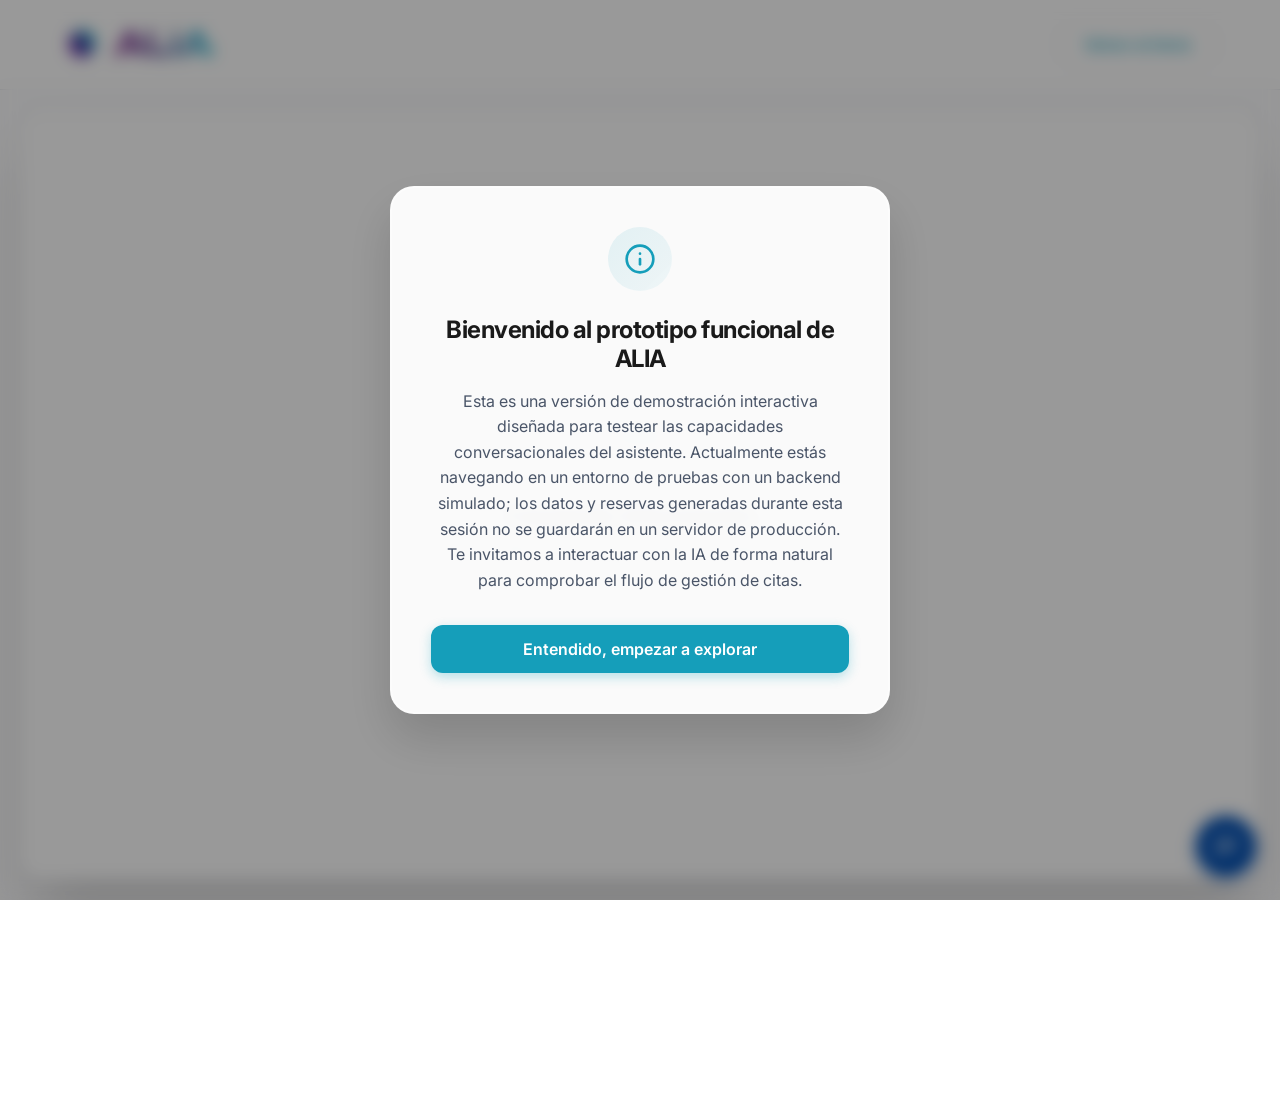
==== HTML/prototipo.html @ 7ec479b4 "Issues fixed" ====
<!DOCTYPE html>
<html lang="es">

<head>
    <meta charset="UTF-8">
    <meta name="viewport" content="width=device-width, initial-scale=1.0">
    <title>ALIA - Prototipo</title>

    <link rel="shortcut icon" href="../Images/Logos/LogoHexagonoAlia-SinFondo.png" type="image/x-icon">
    
    <!-- Google Fonts -->
    <link rel="preconnect" href="https://fonts.googleapis.com">
    <link rel="preconnect" href="https://fonts.gstatic.com" crossorigin>
    <link href="https://fonts.googleapis.com/css2?family=Inter:wght@400;500;600;700;800&display=swap" rel="stylesheet">
    
    <!-- Global CSS -->
    <link rel="stylesheet" href="../CSS/LandingPage/global.css">
    <link rel="stylesheet" href="../CSS/LandingPage/header.css">
    
    <!-- Prototype CSS -->
    <link rel="stylesheet" href="../CSS/LandingPage/phone-mockup.css">
    <link rel="stylesheet" href="../CSS/LandingPage/chat.css">
    <link rel="stylesheet" href="../CSS/Prototipo/layout.css">
    <link rel="stylesheet" href="../CSS/Prototipo/dashboard.css">
    <link rel="stylesheet" href="../CSS/Prototipo/agenda.css">
    <link rel="stylesheet" href="../CSS/Prototipo/prototipo.css">
    <link rel="stylesheet" href="../CSS/Prototipo/clientes.css">
    <link rel="stylesheet" href="../CSS/Prototipo/chats.css">
    <link rel="stylesheet" href="../CSS/Prototipo/disponibilidad.css">
    <link rel="stylesheet" href="../CSS/Prototipo/mi-equipo.css">
    <link rel="stylesheet" href="../CSS/Prototipo/add-profesional.css">
    <link rel="stylesheet" href="../CSS/Prototipo/soporte.css">
    <link rel="stylesheet" href="../CSS/Prototipo/ajustes.css">
    <link rel="stylesheet" href="../CSS/Prototipo/mi-cuenta.css">
    <link rel="stylesheet" href="../CSS/Prototipo/portal-negocio.css">
    <link rel="stylesheet" href="../CSS/Prototipo/notificaciones.css">
    <link rel="stylesheet" href="../CSS/Prototipo/dark-mode.css">
    <link rel="stylesheet" href="../CSS/Responsive/Prototipo/prototipo-responsive.css">
    
    <!-- Prototype Info Modal & Onboarding -->
    <link rel="stylesheet" href="../CSS/LandingPage/prototype-modal.css">
    <link rel="stylesheet" href="../CSS/Responsive/LandingPage/prototype-modal-responsive.css">
    <link rel="stylesheet" href="../CSS/LandingPage/onboarding_v2.css">
</head>

<body>

    <!-- Mobile Blocker Screen -->
    <div class="mobile-blocker">
        <div class="blocker-content">
            <svg viewBox="0 0 24 24" width="64" height="64" fill="none" stroke="currentColor" stroke-width="2" stroke-linecap="round" stroke-linejoin="round" class="blocker-icon">
                <rect x="2" y="3" width="20" height="14" rx="2" ry="2"></rect>
                <line x1="8" y1="21" x2="16" y2="21"></line>
                <line x1="12" y1="17" x2="12" y2="21"></line>
            </svg>
            <h2>Experiencia de Escritorio</h2>
            <p>El prototipo interactivo de ALIA está diseñado exclusivamente para ordenadores. Por favor, accede desde tu ordenador para visualizar el panel de control completo.</p>
            <a href="../index.html" class="btn btn-primary">Volver a la portada</a>
        </div>
    </div>

    <!-- Main Desktop App Content -->
    <div class="app-container">
        <!-- Header -->
        <header class="header" style="border-bottom: 1px solid #e5e7eb;">
            <div class="logo-container">
                <a href="../index.html" style="display: flex; align-items: center; gap: 10px; text-decoration: none;">
                    <img src="../Images/Logos/LogoHexagonoAlia-SinFondo.png" alt="ALIA Logo" class="logo-img">
                    <img src="../Images/Logos/LogoTextoAlia-SinFondo.png" alt="Texto ALIA Logo" class="logo-img">
                </a>
            </div>
            <a href="../index.html" class="btn btn-secondary" style="border: 1px solid #e5e7eb;">Volver al Inicio</a>
        </header>

        <main class="prototype-workspace">
            <div class="prototype-content">
                <!-- Contenedor del Portal (Izquierda) -->
                <div class="portal-container" style="position: relative;">
                    <!-- Loading Overlay for Data Fetching -->
                    <div id="data-loading-overlay" style="position: absolute; top: 0; left: 0; width: 100%; height: 100%; background: #ffffff; z-index: 999999; display: flex; flex-direction: column; align-items: center; justify-content: center; transition: opacity 0.4s ease-out; border-radius: 24px;">
                        <div style="width: 50px; height: 50px; border: 4px solid #f3f4f6; border-top: 4px solid #00b4d8; border-radius: 50%; animation: spin 1s linear infinite; margin-bottom: 20px;"></div>
                        <h2 style="color: #0f172a; font-size: 1.5rem; font-weight: 600; margin-bottom: 8px;">Cargando Información...</h2>
                        <p style="color: #64748b; font-size: 1rem;">Obteniendo base de datos del negocio</p>
                        <style>
                            @keyframes spin { 0% { transform: rotate(0deg); } 100% { transform: rotate(360deg); } }
                        </style>
                    </div>

                    <!-- Toast Notifications Container (Moved inside portal) -->
                    <div id="toast-container" class="toast-container"></div>
                    
    <div class="modal-overlay" id="modal-confirm-delete" style="position: absolute; top: 0; left: 0; width: 100%; height: 100%; border-radius: 20px; z-index: 9999;">
        <div class="modal-container" style="max-width: 400px; text-align: center;">
            <div style="margin-bottom: 24px; color: #ef4444;">
                <svg width="48" height="48" viewBox="0 0 24 24" fill="none" stroke="currentColor" stroke-width="2" stroke-linecap="round" stroke-linejoin="round" style="margin: 0 auto;"><path d="M10.29 3.86L1.82 18a2 2 0 0 0 1.71 3h16.94a2 2 0 0 0 1.71-3L13.71 3.86a2 2 0 0 0-3.42 0z"></path><line x1="12" y1="9" x2="12" y2="13"></line><line x1="12" y1="17" x2="12.01" y2="17"></line></svg>
            </div>
            <h2 class="modal-title" style="margin-bottom: 12px;">¿Eliminar cliente?</h2>
            <p class="modal-subtitle" style="margin-bottom: 24px; color: #64748b;">Esta acción es irreversible y se borrarán todos los datos y el historial de citas de este cliente.</p>
            
            <div class="modal-actions" style="justify-content: center; gap: 16px;">
                <button class="btn-cancel" id="btn-cancel-delete" style="flex: 1;">Cancelar</button>
                <button class="btn-save" id="btn-confirm-delete" style="flex: 1; background-color: #ef4444; color: white;">Sí, Eliminar</button>
            </div>
        </div>
    </div>
    
    <div class="modal-overlay" id="modal-confirm-delete-prof" style="position: absolute; top: 0; left: 0; width: 100%; height: 100%; border-radius: 20px; z-index: 9999;">
        <div class="modal-container" style="max-width: 400px; text-align: center;">
            <div style="margin-bottom: 24px; color: #ef4444;">
                <svg width="48" height="48" viewBox="0 0 24 24" fill="none" stroke="currentColor" stroke-width="2" stroke-linecap="round" stroke-linejoin="round" style="margin: 0 auto;"><path d="M10.29 3.86L1.82 18a2 2 0 0 0 1.71 3h16.94a2 2 0 0 0 1.71-3L13.71 3.86a2 2 0 0 0-3.42 0z"></path><line x1="12" y1="9" x2="12" y2="13"></line><line x1="12" y1="17" x2="12.01" y2="17"></line></svg>
            </div>
            <h2 class="modal-title" style="margin-bottom: 12px;">¿Eliminar profesional?</h2>
            <p class="modal-subtitle" style="margin-bottom: 24px; color: #64748b;">Esta acción es irreversible y se borrarán todos los datos y la configuración de este profesional.</p>
            
            <div class="modal-actions" style="justify-content: center; gap: 16px;">
                <button class="btn-cancel" id="btn-cancel-delete-prof" style="flex: 1;">Cancelar</button>
                <button class="btn-save" id="btn-confirm-delete-prof" style="flex: 1; background-color: #ef4444; color: white;">Sí, Eliminar</button>
            </div>
        </div>
    </div>
    
    <div class="modal-overlay" id="modal-confirm-cancel-add-prof" style="display: none; position: absolute; top: 0; left: 0; width: 100%; height: 100%; border-radius: 20px; z-index: 9999;">
        <div class="modal-container" style="max-width: 400px; text-align: center;">
            <div style="margin-bottom: 24px; color: #f59e0b;">
                <svg width="48" height="48" viewBox="0 0 24 24" fill="none" stroke="currentColor" stroke-width="2" stroke-linecap="round" stroke-linejoin="round" style="margin: 0 auto;">
                    <path d="M10.29 3.86L1.82 18a2 2 0 0 0 1.71 3h16.94a2 2 0 0 0 1.71-3L13.71 3.86a2 2 0 0 0-3.42 0z"></path>
                    <line x1="12" y1="9" x2="12" y2="13"></line>
                    <line x1="12" y1="17" x2="12.01" y2="17"></line>
                </svg>
            </div>
            <h2 class="modal-title" style="margin-bottom: 12px;">¿Cancelar invitación?</h2>
            <p class="modal-subtitle" style="margin-bottom: 24px; color: #64748b;">Si cancelas ahora, se perderán todos los datos que hayas introducido para este profesional.</p>
            
            <div class="modal-actions" style="justify-content: center; gap: 16px;">
                <button class="btn-cancel" id="btn-cancel-cancel-add-prof" style="flex: 1;">Volver atrás</button>
                <button class="btn-save" id="btn-confirm-cancel-add-prof" style="flex: 1; background-color: #f59e0b; color: white;">Sí, cancelar</button>
            </div>
        </div>
    </div>
    
    <div class="modal-overlay" id="modal-confirm-delete-inv" style="display: none; position: absolute; top: 0; left: 0; width: 100%; height: 100%; border-radius: 20px; z-index: 9999;">
        <div class="modal-container" style="max-width: 400px; text-align: center;">
            <div style="margin-bottom: 24px; color: #ef4444;">
                <svg width="48" height="48" viewBox="0 0 24 24" fill="none" stroke="currentColor" stroke-width="2" stroke-linecap="round" stroke-linejoin="round" style="margin: 0 auto;">
                    <path d="M10.29 3.86L1.82 18a2 2 0 0 0 1.71 3h16.94a2 2 0 0 0 1.71-3L13.71 3.86a2 2 0 0 0-3.42 0z"></path>
                    <line x1="12" y1="9" x2="12" y2="13"></line>
                    <line x1="12" y1="17" x2="12.01" y2="17"></line>
                </svg>
            </div>
            <h2 class="modal-title" style="margin-bottom: 12px;">¿Anular invitación?</h2>
            <p class="modal-subtitle" style="margin-bottom: 24px; color: #64748b;">El profesional ya no podrá acceder a su cuenta y el enlace dejará de ser válido.</p>
            
            <div class="modal-actions" style="justify-content: center; gap: 16px;">
                <button class="btn-cancel" id="btn-cancel-delete-inv" style="flex: 1;">Cancelar</button>
                <button class="btn-save" id="btn-confirm-delete-inv" style="flex: 1; background-color: #ef4444; color: white;">Sí, anular</button>
            </div>
        </div>
    </div>
                    
                    <!-- ==========================================
                         COMPONENT: SIDEBAR NAVIGATION 
                         ========================================== -->
                    <!-- Overlay para el sidebar en móvil -->
                    <div class="sidebar-overlay" id="sidebar-overlay"></div>
                    
                    <nav class="portal-sidebar" id="portal-sidebar">
                        <div class="sidebar-logo">
                            <img src="../Images/Logos/LogoPeluqueríaNegro.png" alt="Logo Negocio">
                        </div>
                        <div class="sidebar-nav">
                            <a href="#" class="nav-item active" title="Dashboard" data-target="page-dashboard">
                                <svg width="24" height="24" viewBox="0 0 24 24" fill="none" stroke="currentColor" stroke-width="2" stroke-linecap="round" stroke-linejoin="round"><rect x="3" y="3" width="7" height="7"></rect><rect x="14" y="3" width="7" height="7"></rect><rect x="14" y="14" width="7" height="7"></rect><rect x="3" y="14" width="7" height="7"></rect></svg>
                            </a>
                            <a href="#" class="nav-item" title="Agenda" data-target="page-agenda-semanal">
                                <svg width="24" height="24" viewBox="0 0 24 24" fill="none" stroke="currentColor" stroke-width="2" stroke-linecap="round" stroke-linejoin="round"><rect x="3" y="4" width="18" height="18" rx="2" ry="2"></rect><line x1="16" y1="2" x2="16" y2="6"></line><line x1="8" y1="2" x2="8" y2="6"></line><line x1="3" y1="10" x2="21" y2="10"></line></svg>
                            </a>
                            <a href="#" class="nav-item" title="Clientes" data-target="page-clientes">
                                <svg width="24" height="24" viewBox="0 0 24 24" fill="none" stroke="currentColor" stroke-width="2" stroke-linecap="round" stroke-linejoin="round"><path d="M17 21v-2a4 4 0 0 0-4-4H5a4 4 0 0 0-4 4v2"></path><circle cx="9" cy="7" r="4"></circle><path d="M23 21v-2a4 4 0 0 0-3-3.87"></path><path d="M16 3.13a4 4 0 0 1 0 7.75"></path></svg>
                            </a>
                            <a href="#" class="nav-item" title="Chats ALIA" data-target="page-chats">
                                <svg width="24" height="24" viewBox="0 0 24 24" fill="none" stroke="currentColor" stroke-width="2" stroke-linecap="round" stroke-linejoin="round"><path d="M21 15a2 2 0 0 1-2 2H7l-4 4V5a2 2 0 0 1 2-2h14a2 2 0 0 1 2 2z"></path></svg>
                            </a>
                            <a href="#" class="nav-item" title="Disponibilidad" data-target="page-disponibilidad">
                                <svg width="24" height="24" viewBox="0 0 24 24" fill="none" stroke="currentColor" stroke-width="2" stroke-linecap="round" stroke-linejoin="round"><rect x="3" y="4" width="18" height="18" rx="2" ry="2"></rect><line x1="16" y1="2" x2="16" y2="6"></line><line x1="8" y1="2" x2="8" y2="6"></line><line x1="3" y1="10" x2="21" y2="10"></line><path d="M9 16l2 2 4-4"></path></svg>
                            </a>
                            <a href="#" class="nav-item" title="Mi Equipo" data-target="page-mi-equipo">
                                <svg width="24" height="24" viewBox="0 0 24 24" fill="none" stroke="currentColor" stroke-width="2" stroke-linecap="round" stroke-linejoin="round">
                                    <rect x="3" y="4" width="18" height="18" rx="2" ry="2"></rect>
                                    <circle cx="12" cy="10" r="3"></circle>
                                    <path d="M7 20v-2a2 2 0 0 1 2-2h6a2 2 0 0 1 2 2v2"></path>
                                </svg>
                            </a>
                        </div>
                        <div class="sidebar-spacer"></div>
                        <div class="sidebar-nav">
                            <a href="#" class="nav-item" title="Soporte" data-target="page-soporte">
                                <svg width="24" height="24" viewBox="0 0 24 24" fill="none" stroke="currentColor" stroke-width="2" stroke-linecap="round" stroke-linejoin="round"><circle cx="12" cy="12" r="10"></circle><path d="M9.09 9a3 3 0 0 1 5.83 1c0 2-3 3-3 3"></path><line x1="12" y1="17" x2="12.01" y2="17"></line></svg>
                            </a>
                            <a href="#" class="nav-item" title="Ajustes y Preferencias" data-target="page-ajustes">
                                <svg width="24" height="24" viewBox="0 0 24 24" fill="none" stroke="currentColor" stroke-width="2" stroke-linecap="round" stroke-linejoin="round"><circle cx="12" cy="12" r="3"></circle><path d="M19.4 15a1.65 1.65 0 0 0 .33 1.82l.06.06a2 2 0 0 1 0 2.83 2 2 0 0 1-2.83 0l-.06-.06a1.65 1.65 0 0 0-1.82-.33 1.65 1.65 0 0 0-1 1.51V21a2 2 0 0 1-2 2 2 2 0 0 1-2-2v-.09A1.65 1.65 0 0 0 9 19.4a1.65 1.65 0 0 0-1.82.33l-.06.06a2 2 0 0 1-2.83 0 2 2 0 0 1 0-2.83l.06-.06a1.65 1.65 0 0 0 .33-1.82 1.65 1.65 0 0 0-1.51-1H3a2 2 0 0 1-2-2 2 2 0 0 1 2-2h.09A1.65 1.65 0 0 0 4.6 9a1.65 1.65 0 0 0-.33-1.82l-.06-.06a2 2 0 0 1 0-2.83 2 2 0 0 1 2.83 0l.06.06a1.65 1.65 0 0 0 1.82.33H9a1.65 1.65 0 0 0 1-1.51V3a2 2 0 0 1 2-2 2 2 0 0 1 2 2v.09a1.65 1.65 0 0 0 1 1.51 1.65 1.65 0 0 0 1.82-.33l.06-.06a2 2 0 0 1 2.83 0 2 2 0 0 1 0 2.83l-.06.06a1.65 1.65 0 0 0-.33 1.82V9a1.65 1.65 0 0 0 1.51 1H21a2 2 0 0 1 2 2 2 2 0 0 1-2 2h-.09a1.65 1.65 0 0 0-1.51 1z"></path></svg>
                            </a>
                        </div>
                    </nav>

                    <!-- Main Content Area -->
                    <div class="portal-main">
                        <!-- ==========================================
                             COMPONENT: TOPBAR 
                             ========================================== -->
                        <header class="portal-topbar">
                            <div class="topbar-title-wrapper" style="display: flex; align-items: center; gap: 12px;">
                                <button id="btn-mobile-menu" class="mobile-menu-btn" style="display: none; background: none; border: none; cursor: pointer; color: #0f172a; padding: 4px;">
                                    <svg width="28" height="28" viewBox="0 0 24 24" fill="none" stroke="currentColor" stroke-width="2.5" stroke-linecap="round" stroke-linejoin="round"><line x1="3" y1="12" x2="21" y2="12"></line><line x1="3" y1="6" x2="21" y2="6"></line><line x1="3" y1="18" x2="21" y2="18"></line></svg>
                                </button>
                                <h2 class="topbar-title">Dashboard</h2>
                            </div>
                            <div class="topbar-actions">
                                <div class="search-box">
                                    <svg width="18" height="18" viewBox="0 0 24 24" fill="none" stroke="currentColor" stroke-width="2" stroke-linecap="round" stroke-linejoin="round"><circle cx="11" cy="11" r="8"></circle><line x1="21" y1="21" x2="16.65" y2="16.65"></line></svg>
                                    <input type="text" id="topbar-client-search" placeholder="Buscar cliente...">
                                </div>
                                <button class="btn-topbar-icon" id="btn-open-notificaciones" title="Notificaciones">
                                    <svg width="20" height="20" viewBox="0 0 24 24" fill="none" stroke="currentColor" stroke-width="2" stroke-linecap="round" stroke-linejoin="round"><path d="M18 8A6 6 0 0 0 6 8c0 7-3 9-3 9h18s-3-2-3-9"></path><path d="M13.73 21a2 2 0 0 1-3.46 0"></path></svg>
                                </button>
                                <button class="btn-new-cita">
                                    <svg width="16" height="16" viewBox="0 0 24 24" fill="none" stroke="currentColor" stroke-width="3" stroke-linecap="round" stroke-linejoin="round"><line x1="12" y1="5" x2="12" y2="19"></line><line x1="5" y1="12" x2="19" y2="12"></line></svg>
                                    Nueva Cita
                                </button>
                            </div>
                        </header>

                        <!-- Dynamic Pages Container -->
                        <div class="portal-page-content">
                            <!-- Diapositiva 1: Dashboard -->
                            <div class="page-section active" id="page-dashboard">
                                <div class="dashboard-header">
                                    <h1 class="dashboard-greeting">Hola, Usuario 👋</h1>
                                    <p class="dashboard-date" id="current-date-full">Cargando fecha...</p>
                                </div>

                                <h3 class="section-title">Visión Global Del Negocio</h3>
                                
                                <div class="metrics-grid">
                                    <div class="metric-card">
                                        <div class="metric-title">Ingresos Previstos (<span class="current-month-text">...</span>)</div>
                                        <div class="metric-value" id="db-ingresos-value">0 <span>€</span></div>
                                        <div class="metric-line" id="db-ingresos-bar" style="width: 0px;"></div>
                                    </div>
                                    
                                    <div class="metric-card">
                                        <div class="metric-title">Tasa De Ocupación (<span class="current-month-text">...</span>)</div>
                                        <div class="metric-value" id="db-ocupacion-value">0 <span>%</span></div>
                                        <div class="metric-sub" id="db-ocupacion-vs" style="color: #94a3b8;"><svg width="12" height="12" viewBox="0 0 24 24" fill="none" stroke="currentColor" stroke-width="2" stroke-linecap="round" stroke-linejoin="round"><polyline points="23 18 13.5 8.5 8.5 13.5 1 6"></polyline><polyline points="17 18 23 18 23 12"></polyline></svg> 0% vs mes ant.</div>
                                    </div>
                                            <div class="metric-card">
                                        <div style="display: flex; justify-content: space-between; align-items: flex-start;">
                                            <div class="metric-title">Nuevos Clientes (<span class="current-month-text">...</span>)</div>
                                            <div class="pill-green" id="db-nuevos-pill" style="background-color: #f1f5f9; color: #94a3b8;">0%</div>
                                        </div>
                                        <div class="metric-value" id="db-nuevos-value">0</div>
                                        <div class="avatars-group" id="db-nuevos-avatars" style="font-size: 0.75rem; color: #94a3b8; font-weight: 600; margin-top: 4px;">
                                            Sin datos recientes
                                        </div>
                                    </div>
                                    
                                    <div class="metric-card purple-card">
                                        <div class="metric-title">Horas Ahorradas Por ALIA (<span class="current-month-text">...</span>)</div>
                                        <div class="metric-value" id="db-ahorros-value">✨ 0h</div>
                                        <div class="metric-sub" id="db-ahorros-sub">Gestión automática<br>de reservas</div>
                                    </div>
                                </div>

                                <div class="middle-row">
                                    <div class="chart-card">
                                        <div class="chart-header">
                                            <div>
                                                <div style="display: flex; align-items: center; gap: 12px; margin-bottom: 4px;">
                                                    <h3 class="section-title" style="margin-bottom: 0;">Citas reservadas por Día</h3>
                                                    <span id="db-chart-date-range" style="font-size: 0.85rem; font-weight: 500; color: #64748b; background-color: #f1f5f9; padding: 2px 8px; border-radius: 4px;"></span>
                                                </div>
                                                <span class="section-subtitle">Comparativa de canal de entrada</span>
                                            </div>
                                            <div class="legend">
                                                <div class="legend-item"><div class="dot green"></div> WhatsApp/ALIA</div>
                                                <div class="legend-item"><div class="dot gray"></div> Manuales</div>
                                            </div>
                                        </div>
                                        
                                        <!-- Placeholder visual para el gráfico -->
                                        <div class="chart-area-placeholder" id="db-chart-area">
                                            <span class="axis-label">Lun</span>
                                            <span class="axis-label">Mar</span>
                                            <span class="axis-label">Mié</span>
                                            <span class="axis-label">Jue</span>
                                            <span class="axis-label">Vie</span>
                                            <span class="axis-label">Sáb</span>
                                            <span class="axis-label">Dom</span>
                                        </div>
                                    </div>
                                    
                                    <div class="team-card">
                                        <h3 class="section-title" style="margin-bottom: 4px;">Rendimiento del Equipo</h3>
                                        <span class="section-subtitle">Ocupación semanal</span>
                                        
                                        <div class="team-list" id="db-team-list">
                                            <div style="display: flex; flex-direction: column; align-items: center; justify-content: center; padding: 24px 0; color: #94a3b8; text-align: center;">
                                                <svg width="32" height="32" viewBox="0 0 24 24" fill="none" stroke="currentColor" stroke-width="1.5" stroke-linecap="round" stroke-linejoin="round" style="margin-bottom: 8px; opacity: 0.5;"><path d="M17 21v-2a4 4 0 0 0-4-4H5a4 4 0 0 0-4 4v2"></path><circle cx="9" cy="7" r="4"></circle><path d="M23 21v-2a4 4 0 0 0-3-3.87"></path><path d="M16 3.13a4 4 0 0 1 0 7.75"></path></svg>
                                                <span style="font-size: 0.875rem;">No hay profesionales registrados</span>
                                            </div>
                                        </div>
                                        
                                        <button class="btn-outline" onclick="document.querySelector('.nav-item[data-target=\'page-mi-equipo\']').click()">VER DETALLE DE EQUIPO</button>
                                    </div>
                                </div>

                                <h3 class="section-title">Próxima Cita</h3>
                                <div class="appointment-card" id="db-next-appt-card" style="border-left-color: #e2e8f0;">
                                    <div class="appt-left">
                                        <div class="appt-status">
                                            <span class="badge-green" id="db-next-appt-badge" style="background-color: #f1f5f9; color: #94a3b8;">SIN CITAS</span>
                                            <span class="appt-time" id="db-next-appt-time" style="color: #94a3b8;">--:--</span>
                                        </div>
                                        <div class="appt-name" id="db-next-appt-name" style="color: #64748b;">No hay citas próximas</div>
                                        <div class="appt-service" id="db-next-appt-service">---</div>
                                    </div>
                                    <div class="appt-right" id="db-next-appt-right">
                                        <!-- Oculto cuando no hay citas -->
                                    </div>
                                </div>

                                <!-- Mini Stats Grid -->
                                <div class="mini-stats-grid">
                                    <div class="mini-stat-card">
                                        <div class="mini-stat-info">
                                            <div class="mini-stat-header">Completadas</div>
                                            <div class="mini-stat-value" id="db-mini-completadas-value">0 <svg width="20" height="20" viewBox="0 0 24 24" fill="none" stroke="currentColor" stroke-width="3" stroke-linecap="round" stroke-linejoin="round"><path d="M22 11.08V12a10 10 0 1 1-5.93-9.14"></path><polyline points="22 4 12 14.01 9 11.01"></polyline></svg></div>
                                        </div>
                                        <div class="mini-stat-icon-wrapper green-icon">
                                            <svg width="24" height="24" viewBox="0 0 24 24" fill="none" stroke="currentColor" stroke-width="2" stroke-linecap="round" stroke-linejoin="round"><path d="M22 11.08V12a10 10 0 1 1-5.93-9.14"></path><polyline points="22 4 12 14.01 9 11.01"></polyline></svg>
                                        </div>
                                    </div>
                                    <div class="mini-stat-card">
                                        <div class="mini-stat-info">
                                            <div class="mini-stat-header">Citas Hoy</div>
                                            <div class="mini-stat-value" id="db-mini-citas-hoy-value">0</div>
                                        </div>
                                        <div class="mini-stat-icon-wrapper purple-icon">
                                            <svg width="24" height="24" viewBox="0 0 24 24" fill="none" stroke="currentColor" stroke-width="2" stroke-linecap="round" stroke-linejoin="round"><rect x="3" y="4" width="18" height="18" rx="2" ry="2"></rect><line x1="16" y1="2" x2="16" y2="6"></line><line x1="8" y1="2" x2="8" y2="6"></line><line x1="3" y1="10" x2="21" y2="10"></line></svg>
                                        </div>
                                    </div>
                                    <div class="mini-stat-card">
                                        <div class="mini-stat-info">
                                            <div class="mini-stat-header">Huecos Libres</div>
                                            <div class="mini-stat-value" id="db-mini-huecos-value">0 <span style="font-size:1rem; color:#d97706; margin-left: 4px;">🕒</span></div>
                                        </div>
                                        <div class="mini-stat-icon-wrapper orange-icon">
                                            <svg width="24" height="24" viewBox="0 0 24 24" fill="none" stroke="currentColor" stroke-width="2" stroke-linecap="round" stroke-linejoin="round"><circle cx="12" cy="12" r="10"></circle><polyline points="12 6 12 12 16 14"></polyline></svg>
                                        </div>
                                    </div>
                                </div>

                                <!-- Resto de la jornada -->
                                <div class="section-header-row">
                                    <h3 class="section-title" style="margin-bottom: 0;">Resto de la jornada</h3>
                                    <a href="#" class="link-calendar" onclick="event.preventDefault(); document.querySelector('.nav-item[data-target=\'page-agenda-semanal\']').click()">Ver agenda completa</a>
                                </div>
                                <div class="timeline-container" id="db-timeline-container">
                                </div>


                            </div>

                            <!-- Diapositiva 3: Agenda Semanal -->
                            <div class="page-section" id="page-agenda-semanal">
                                <div class="agenda-new-container">
                                    <div class="agenda-new-header">
                                        <div class="agenda-header-left">
                                            <h2 class="agenda-date-title">Abril 20 – Abril 26, 2026</h2>
                                            <div class="agenda-arrows">
                                                <button><svg width="16" height="16" viewBox="0 0 24 24" fill="none" stroke="currentColor" stroke-width="2" stroke-linecap="round" stroke-linejoin="round"><polyline points="15 18 9 12 15 6"></polyline></svg></button>
                                                <button><svg width="16" height="16" viewBox="0 0 24 24" fill="none" stroke="currentColor" stroke-width="2" stroke-linecap="round" stroke-linejoin="round"><polyline points="9 18 15 12 9 6"></polyline></svg></button>
                                            </div>
                                        </div>
                                        
                                        <div class="agenda-prof-filters" style="display: none;">
                                            <!-- Los filtros aparecerán aquí cuando haya más de un profesional -->
                                        </div>
                                        
                                        <div class="agenda-view-toggles">
                                            <button class="view-toggle-btn active">Día</button>
                                            <button class="view-toggle-btn">Semana</button>
                                            <button class="view-toggle-btn">Mes</button>
                                        </div>
                                    </div>

                                    <div class="agenda-grid single-prof-view">
                                        <!-- Headers -->
                                        <div class="agenda-grid-header-row">
                                            <div class="agenda-time-col-header">
                                                <span class="time-zone-label" style="display:none; font-size: 10px; font-weight: 600; color: #475569; padding-left: 16px; margin-top: auto; padding-bottom: 8px;">GMT 4</span>
                                            </div>
                                            
                                            <div class="agenda-prof-headers-wrapper" style="display: contents;">
                                                <div class="agenda-prof-header">
                                                    <img src="../Images/Logos/LogoPeluqueríaNegro.png" alt="Propietario" class="prof-avatar">
                                                    <span class="prof-name">Propietario</span>
                                                </div>
                                            </div>

                                            <div class="agenda-week-headers-wrapper" style="display: none;">
                                                <div class="agenda-week-header active">
                                                    <span class="day-name">LUNES</span>
                                                    <span class="day-num">20</span>
                                                </div>
                                                <div class="agenda-week-header">
                                                    <span class="day-name">MARTES</span>
                                                    <span class="day-num">21</span>
                                                </div>
                                                <div class="agenda-week-header">
                                                    <span class="day-name">MIÉRCOLES</span>
                                                    <span class="day-num">22</span>
                                                </div>
                                                <div class="agenda-week-header">
                                                    <span class="day-name">JUEVES</span>
                                                    <span class="day-num">23</span>
                                                </div>
                                                <div class="agenda-week-header">
                                                    <span class="day-name">VIERNES</span>
                                                    <span class="day-num">24</span>
                                                </div>
                                                <div class="agenda-week-header">
                                                    <span class="day-name">SÁBADO</span>
                                                    <span class="day-num">25</span>
                                                </div>
                                                <div class="agenda-week-header">
                                                    <span class="day-name">DOMINGO</span>
                                                    <span class="day-num">26</span>
                                                </div>
                                            </div>
                                        </div>
                                        <div class="agenda-grid-body">
                                            <!-- Time markers -->
                                            <div class="agenda-time-labels">
                                                <div class="time-label">10:00</div>
                                                <div class="time-label">10:30</div>
                                                <div class="time-label">11:00</div>
                                                <div class="time-label">11:30</div>
                                                <div class="time-label">12:00</div>
                                                <div class="time-label">12:30</div>
                                                <div class="time-label">13:00</div>
                                                <div class="time-label">13:30</div>
                                                <div class="time-label">14:00</div>
                                                <div class="time-label">14:30</div>
                                                <div class="time-label">15:00</div>
                                                <div class="time-label">15:30</div>
                                                <div class="time-label">16:00</div>
                                                <div class="time-label">16:30</div>
                                                <div class="time-label">17:00</div>
                                                <div class="time-label">17:30</div>
                                                <div class="time-label">18:00</div>
                                                <div class="time-label">18:30</div>
                                            </div>
                                            
                                            <div class="agenda-prof-cols-wrapper">
                                                <div class="agenda-bg-grid">
                                                    <div class="bg-col"></div>
                                                    <div class="bg-col week-only" style="display: none;"></div>
                                                    <div class="bg-col week-only" style="display: none;"></div>
                                                    <div class="bg-col week-only" style="display: none;"></div>
                                                    <div class="bg-col week-only" style="display: none;"></div>
                                                    <div class="bg-col week-only" style="display: none;"></div>
                                                    <div class="bg-col week-only" style="display: none;"></div>
                                                </div>
                                                <div class="agenda-prof-col">
                                                    <div style="display: flex; flex-direction: column; align-items: center; justify-content: center; height: 100%; color: #94a3b8; text-align: center; padding: 20px;">
                                                        <span style="font-size: 0.9rem;">No hay citas en esta fecha</span>
                                                    </div>
                                                </div>
                                            </div>
                                        </div>
                                    </div>
                                    <div class="agenda-month-grid" style="display: none;">
                                        <div class="month-grid-header">
                                            <div class="month-header-cell">LUNES</div>
                                            <div class="month-header-cell">MARTES</div>
                                            <div class="month-header-cell">MIÉRCOLES</div>
                                            <div class="month-header-cell">JUEVES</div>
                                            <div class="month-header-cell">VIERNES</div>
                                            <div class="month-header-cell">SÁBADO</div>
                                            <div class="month-header-cell">DOMINGO</div>
                                        </div>
                                        <div class="month-grid-body">
                                            <div class="month-cell other-month">
                                                <span class="month-day-num">30</span>
                                            </div>
                                            <div class="month-cell other-month">
                                                <span class="month-day-num">31</span>
                                            </div>
                                            <div class="month-cell">
                                                <span class="month-day-num">01</span>
                                            </div>
                                            <div class="month-cell">
                                                <span class="month-day-num">02</span>
                                            </div>
                                            <div class="month-cell">
                                                <span class="month-day-num">03</span>
                                            </div>
                                            <div class="month-cell">
                                                <span class="month-day-num">04</span>
                                            </div>
                                            <div class="month-cell">
                                                <span class="month-day-num">05</span>
                                            </div>
                                            <div class="month-cell">
                                                <span class="month-day-num">06</span>
                                            </div>
                                            <div class="month-cell">
                                                <span class="month-day-num">07</span>
                                            </div>
                                            <div class="month-cell">
                                                <span class="month-day-num">08</span>
                                            </div>
                                            <div class="month-cell">
                                                <span class="month-day-num">09</span>
                                            </div>
                                            <div class="month-cell">
                                                <span class="month-day-num">10</span>
                                            </div>
                                            <div class="month-cell">
                                                <span class="month-day-num">11</span>
                                            </div>
                                            <div class="month-cell">
                                                <span class="month-day-num">12</span>
                                            </div>
                                            <div class="month-cell">
                                                <span class="month-day-num">13</span>
                                            </div>
                                            <div class="month-cell">
                                                <span class="month-day-num">14</span>
                                            </div>
                                            <div class="month-cell">
                                                <span class="month-day-num">15</span>
                                            </div>
                                            <div class="month-cell">
                                                <span class="month-day-num">16</span>
                                            </div>
                                            <div class="month-cell">
                                                <span class="month-day-num">17</span>
                                            </div>
                                            <div class="month-cell">
                                                <span class="month-day-num">18</span>
                                            </div>
                                            <div class="month-cell">
                                                <span class="month-day-num">19</span>
                                            </div>
                                            <div class="month-cell today-cell">
                                                <span class="month-day-num">20</span>
                                            </div>
                                            <div class="month-cell">
                                                <span class="month-day-num">21</span>
                                            </div>
                                            <div class="month-cell">
                                                <span class="month-day-num">22</span>
                                            </div>
                                            <div class="month-cell">
                                                <span class="month-day-num">23</span>
                                            </div>
                                            <div class="month-cell">
                                                <span class="month-day-num">24</span>
                                            </div>
                                            <div class="month-cell">
                                                <span class="month-day-num">25</span>
                                            </div>
                                            <div class="month-cell">
                                                <span class="month-day-num">26</span>
                                            </div>
                                            <div class="month-cell">
                                                <span class="month-day-num">27</span>
                                            </div>
                                            <div class="month-cell">
                                                <span class="month-day-num">28</span>
                                            </div>
                                            <div class="month-cell">
                                                <span class="month-day-num">29</span>
                                            </div>
                                            <div class="month-cell">
                                                <span class="month-day-num">30</span>
                                            </div>
                                            <div class="month-cell other-month">
                                                <span class="month-day-num">01</span>
                                            </div>
                                            <div class="month-cell other-month">
                                                <span class="month-day-num">02</span>
                                            </div>
                                            <div class="month-cell other-month">
                                                <span class="month-day-num">03</span>
                                            </div>
                                        </div>
                                    </div>

                                </div>
                            </div>
                            
                            <!-- Diapositiva 4: Clientes -->
                            <div class="page-section" id="page-clientes">
                                <div class="clientes-table-wrapper">
                                    <div class="table-scroll-container">
                                        <table class="clientes-table">

                                        <thead>
                                            <tr>
                                                <th>NOMBRE</th>
                                                <th>CORREO ELECTRÓNICO</th>
                                                <th>TELÉFONO</th>
                                                <th>ÚLTIMA CITA</th>
                                                <th style="text-align: center;">TOTAL DE CITAS</th>
                                                <th class="th-actions">
                                                    <button class="btn-nuevo-cliente">
                                                        <svg width="14" height="14" viewBox="0 0 24 24" fill="none" stroke="currentColor" stroke-width="3" stroke-linecap="round" stroke-linejoin="round"><line x1="12" y1="5" x2="12" y2="19"></line><line x1="5" y1="12" x2="19" y2="12"></line></svg>
                                                        Nuevo Cliente
                                                    </button>
                                                </th>
                                            </tr>
                                        </thead>
                                        <tbody id="clientes-tbody">
                                        </tbody>
                                        
</table>
                                    </div>
                                    
                                    <div class="pagination-container">
                                        <div class="pagination-info">Mostrando <strong>0 a 0</strong> de 0 clientes</div>
                                        <div class="pagination-controls">
                                            <button class="page-btn page-arrow" disabled style="opacity: 0.5; cursor: not-allowed;"><svg width="16" height="16" viewBox="0 0 24 24" fill="none" stroke="currentColor" stroke-width="2" stroke-linecap="round" stroke-linejoin="round"><polyline points="15 18 9 12 15 6"></polyline></svg></button>
                                            <button class="page-btn active">1</button>
                                            <button class="page-btn page-arrow" disabled style="opacity: 0.5; cursor: not-allowed;"><svg width="16" height="16" viewBox="0 0 24 24" fill="none" stroke="currentColor" stroke-width="2" stroke-linecap="round" stroke-linejoin="round"><polyline points="9 18 15 12 9 6"></polyline></svg></button>
                                        </div>
                                    </div>
                                </div>
                                
                                <!-- Stats Cards -->
                                <div class="clientes-stats-grid">
                                    <!-- Card 1: Nuevos Clientes -->
                                    <div class="c-stat-card c-stat-purple">
                                        <div class="c-stat-header">
                                            <div class="c-icon-circle">
                                                <svg width="24" height="24" viewBox="0 0 24 24" fill="none" stroke="currentColor" stroke-width="2" stroke-linecap="round" stroke-linejoin="round"><path d="M16 21v-2a4 4 0 0 0-4-4H5a4 4 0 0 0-4 4v2"></path><circle cx="8.5" cy="7" r="4"></circle><line x1="20" y1="8" x2="20" y2="14"></line><line x1="23" y1="11" x2="17" y2="11"></line></svg>
                                            </div>
                                            <span class="badge-este-mes">ESTE MES</span>
                                        </div>
                                        <div class="c-stat-body">
                                            <div class="c-stat-value">0</div>
                                            <div class="c-stat-label">Nuevos Clientes</div>
                                        </div>
                                    </div>
                                    
                                    <!-- Card 2: Retención -->
                                    <div class="c-stat-card c-stat-white" style="position:relative;">
                                        <div class="c-stat-header">
                                            <div class="c-icon-circle icon-purple">
                                                <svg width="24" height="24" viewBox="0 0 24 24" fill="none" stroke="currentColor" stroke-width="2" stroke-linecap="round" stroke-linejoin="round"><polygon points="12 2 15.09 8.26 22 9.27 17 14.14 18.18 21.02 12 17.77 5.82 21.02 7 14.14 2 9.27 8.91 8.26 12 2"></polygon></svg>
                                            </div>
                                        </div>
                                        <div class="c-stat-body">
                                            <div class="c-stat-value">0%</div>
                                            <div class="c-stat-label">Tasa de Retención</div>
                                        </div>
                                        <!-- Chart Curve SVG simulated -->
                                        <svg id="chart-retencion" class="c-chart-curve" viewBox="0 0 300 80" preserveAspectRatio="none">
                                            <defs>
                                                <linearGradient id="grad-retencion" x1="0%" y1="0%" x2="0%" y2="100%">
                                                    <stop offset="0%" style="stop-color:#6028ff;stop-opacity:0.2" />
                                                    <stop offset="100%" style="stop-color:#6028ff;stop-opacity:0" />
                                                </linearGradient>
                                            </defs>
                                            <path d="M0 78 L 50 72 L 100 75 L 150 65 L 200 68 L 250 58 L 300 50 L 300 80 Z" fill="url(#grad-retencion)"></path>
                                            <path d="M0 78 L 50 72 L 100 75 L 150 65 L 200 68 L 250 58 L 300 50" fill="none" stroke="#6028ff" stroke-width="3"></path>
                                        </svg>
                                    </div>
                                    
                                    <!-- Card 3: Asistencia -->
                                    <div class="c-stat-card c-stat-white" style="position:relative;">
                                        <div class="c-stat-header">
                                            <div class="c-icon-circle icon-green">
                                                <svg width="24" height="24" viewBox="0 0 24 24" fill="none" stroke="currentColor" stroke-width="2" stroke-linecap="round" stroke-linejoin="round"><rect x="3" y="4" width="18" height="18" rx="2" ry="2"></rect><line x1="16" y1="2" x2="16" y2="6"></line><line x1="8" y1="2" x2="8" y2="6"></line><line x1="3" y1="10" x2="21" y2="10"></line><polyline points="9 16 12 19 16 13"></polyline></svg>
                                            </div>
                                        </div>
                                        <div class="c-stat-body">
                                            <div class="c-stat-value">0%</div>
                                            <div class="c-stat-label">Tasa de Asistencia</div>
                                        </div>
                                        <!-- Chart Curve SVG simulated -->
                                        <svg id="chart-asistencia" class="c-chart-curve" viewBox="0 0 300 80" preserveAspectRatio="none">
                                            <defs>
                                                <linearGradient id="grad1" x1="0%" y1="0%" x2="0%" y2="100%">
                                                    <stop offset="0%" style="stop-color:#6028ff;stop-opacity:0.2" />
                                                    <stop offset="100%" style="stop-color:#6028ff;stop-opacity:0" />
                                                </linearGradient>
                                            </defs>
                                            <path d="M0 78 L 300 78 L 300 80 Z" fill="url(#grad1)"></path>
                                            <path d="M0 78 L 300 78" fill="none" stroke="#6028ff" stroke-width="3"></path>
                                        </svg>
                                    </div>
                                </div>
                            </div>
<!-- Diapositiva 5: Chats -->
                            <div class="page-section" id="page-chats">
                                <div class="chats-container">
                                    <!-- Sidebar: Lista de Mensajes -->
                                    <div class="chats-sidebar">
                                        <div class="cs-header">
                                            <h2 class="cs-title">Lista Mensajes</h2>
                                            <div class="cs-search">
                                                <svg width="16" height="16" viewBox="0 0 24 24" fill="none" stroke="currentColor" stroke-width="2" stroke-linecap="round" stroke-linejoin="round"><circle cx="11" cy="11" r="8"></circle><line x1="21" y1="21" x2="16.65" y2="16.65"></line></svg>
                                                <input type="text" placeholder="Buscar conversaciones...">
                                            </div>
                                            <div class="cs-filters">
                                                <button class="cs-filter-btn active">Todas</button>
                                                <button class="cs-filter-btn outline-warning">Requieren Ayuda</button>
                                            </div>
                                        </div>
                                        
                                        <div class="cs-list">
                                            <div style="padding: 40px 20px; text-align: center; color: #94a3b8; font-size: 0.9rem;">
                                                No hay conversaciones recientes
                                            </div>
                                        </div>
                                    </div>
                                    
                                    <!-- Main Chat Area -->
                                    <div class="chats-main" style="display: flex; align-items: center; justify-content: center; background-color: #f8fafc;">
                                        <div style="text-align: center; color: #94a3b8;">
                                            <svg width="48" height="48" viewBox="0 0 24 24" fill="none" stroke="currentColor" stroke-width="1.5" stroke-linecap="round" stroke-linejoin="round" style="margin-bottom: 16px; opacity: 0.5;"><path d="M21 15a2 2 0 0 1-2 2H7l-4 4V5a2 2 0 0 1 2-2h14a2 2 0 0 1 2 2z"></path></svg>
                                            <h3 style="font-size: 1.1rem; color: #64748b;">No hay chat seleccionado</h3>
                                            <p style="font-size: 0.9rem; margin-top: 8px;">Selecciona una conversación de la lista para leer los mensajes.</p>
                                        </div>
                                    </div>
                                </div>
                            </div>

                            <!-- Diapositiva 6: Disponibilidad -->
                            <div class="page-section" id="page-disponibilidad">
                                <div class="disp-grid-container">
                                    <!-- Top Row -->
                                    <div class="disp-top-row">
                                        <!-- Card: Calendario -->
                                        <div class="disp-card card-calendario">
                                                <div class="card-header">
                                                    <h3 class="card-title">Calendario Mensual</h3>
                                                    <div class="card-controls">
                                                        <span class="card-subtitle">
                                                            <svg width="14" height="14" viewBox="0 0 24 24" fill="none" stroke="currentColor" stroke-width="2" stroke-linecap="round" stroke-linejoin="round"><rect x="3" y="4" width="18" height="18" rx="2" ry="2"></rect><line x1="16" y1="2" x2="16" y2="6"></line><line x1="8" y1="2" x2="8" y2="6"></line><line x1="3" y1="10" x2="21" y2="10"></line></svg>
                                                            Abril, 2026
                                                        </span>
                                                        <div class="cal-nav">
                                                            <button class="cal-nav-btn"><svg width="16" height="16" viewBox="0 0 24 24" fill="none" stroke="currentColor" stroke-width="2" stroke-linecap="round" stroke-linejoin="round"><polyline points="15 18 9 12 15 6"></polyline></svg></button>
                                                            <button class="cal-nav-btn"><svg width="16" height="16" viewBox="0 0 24 24" fill="none" stroke="currentColor" stroke-width="2" stroke-linecap="round" stroke-linejoin="round"><polyline points="9 18 15 12 9 6"></polyline></svg></button>
                                                        </div>
                                                    </div>
                                                </div>
                                                
                                                <div class="cal-grid">
                                                    <div class="cal-header">LUN</div><div class="cal-header">MAR</div><div class="cal-header">MIÉ</div><div class="cal-header">JUE</div><div class="cal-header">VIE</div><div class="cal-header">SÁB</div><div class="cal-header">DOM</div>
                                                    
                                                    <div class="cal-day disabled">30</div><div class="cal-day disabled">31</div>
                                                    <div class="cal-day">1</div><div class="cal-day">2</div><div class="cal-day">3</div><div class="cal-day">4</div><div class="cal-day cerrado">5</div>
                                                    <div class="cal-day">6</div><div class="cal-day">7</div><div class="cal-day">8</div><div class="cal-day">9</div><div class="cal-day vacas">10</div><div class="cal-day vacas">11</div><div class="cal-day vacas">12</div>
                                                    <div class="cal-day vacas">13</div><div class="cal-day">14</div><div class="cal-day">15</div><div class="cal-day">16</div><div class="cal-day">17</div><div class="cal-day">18</div><div class="cal-day cerrado">19</div>
                                                    <div class="cal-day hoy">20<span class="hoy-dot"></span></div><div class="cal-day">21</div><div class="cal-day">22</div><div class="cal-day">23</div><div class="cal-day">24</div><div class="cal-day">25</div><div class="cal-day cerrado">26</div>
                                                    <div class="cal-day">27</div><div class="cal-day">28</div><div class="cal-day">29</div><div class="cal-day">30</div>
                                                    <div class="cal-day disabled">1</div><div class="cal-day disabled">2</div><div class="cal-day disabled">3</div>
                                                             <div class="cal-legend">
                                                    <span class="legend-item"><span class="dot dot-hoy"></span> Hoy</span>
                                                    <span class="legend-item"><span class="dot dot-cerrado"></span> Negocio Cerrado</span>
                                                    <span class="legend-item"><span class="dot dot-libranza" style="background-color: #e2e8f0;"></span> Libranza</span>
                                                    <span class="legend-item"><span class="dot dot-vacas"></span> Vacaciones</span>
                                                    <span class="legend-item"><span class="dot dot-baja" style="background-color: #fcd34d;"></span> Baja Médica</span>
                                                </div>                                      </div>
                                            </div>
                                            
                                            <!-- Card: Últimas Solicitudes -->
                                            <div class="disp-card card-solicitudes">
                                                <h3 class="card-title-small">Últimas Solicitudes</h3>
                                                <div class="solicitud-list">
                                                    <div style="padding: 32px 20px; text-align: center; color: #94a3b8; font-size: 0.9rem;">
                                                        No hay solicitudes recientes
                                                    </div>
                                                </div>
                                            </div>
                                        <!-- Card: Registrar Ausencia -->
                                        <div class="disp-card card-registrar">
                                                <h3 class="card-title">Registrar Nueva Ausencia</h3>
                                                <form class="disp-form">
                                                    <div class="form-group">
                                                        <div class="custom-select-container">
                                                            <div class="custom-select-trigger">
                                                                <span class="selected-value">Vacaciones</span>
                                                                <svg width="16" height="16" viewBox="0 0 24 24" fill="none" stroke="#64748b" stroke-width="2" stroke-linecap="round" stroke-linejoin="round"><polyline points="6 9 12 15 18 9"></polyline></svg>
                                                            </div>
                                                            <div class="custom-select-options">
                                                                <div class="custom-option selected" data-value="Vacaciones">Vacaciones</div>
                                                                <div class="custom-option" data-value="Baja Médica">Baja Médica</div>
                                                            </div>
                                                            <input type="hidden" id="tipo-ausencia" value="Vacaciones">
                                                        </div>
                                                                <div class="form-row">
                                                          <div class="form-group half" style="position: relative;">
                                                              <label>DESDE</label>
                                                              <div class="disp-input-icon">
                                                                  <svg width="16" height="16" viewBox="0 0 24 24" fill="none" stroke="currentColor" stroke-width="2"><rect x="3" y="4" width="18" height="18" rx="2" ry="2"></rect><line x1="16" y1="2" x2="16" y2="6"></line><line x1="8" y1="2" x2="8" y2="6"></line><line x1="3" y1="10" x2="21" y2="10"></line></svg>
                                                                  <input type="text" id="desde-input" class="date-picker-input" value="08/06/2026" data-disable-today="true" readonly style="cursor: pointer;">
                                                              </div>
                                                          </div>
                                                          <div class="form-group half" style="position: relative;">
                                                              <label>HASTA</label>
                                                              <div class="disp-input-icon">
                                                                  <svg width="16" height="16" viewBox="0 0 24 24" fill="none" stroke="currentColor" stroke-width="2"><rect x="3" y="4" width="18" height="18" rx="2" ry="2"></rect><line x1="16" y1="2" x2="16" y2="6"></line><line x1="8" y1="2" x2="8" y2="6"></line><line x1="3" y1="10" x2="21" y2="10"></line></svg>
                                                                  <input type="text" id="hasta-input" class="date-picker-input" value="10/06/2026" data-min-date-input="#desde-input" readonly style="cursor: pointer;">
                                                              </div>
                                                          </div>
                                                      </div>                                            </div>
                                                    <div class="form-group">
                                                        <label>COMENTARIOS (OPCIONAL)</label>
                                                        <textarea class="disp-textarea" placeholder="Ej: Viaje familiar..."></textarea>
                                                    </div>
                                                    <button type="button" class="btn-guardar-disp">Guardar</button>
                                                </form>
                                            </div>

                                            <!-- Card: Purple -->
                                            <div class="disp-card card-purple-stats">
                                                <div class="purple-icon">
                                                    <svg width="32" height="32" viewBox="0 0 24 24" fill="none" stroke="white" stroke-width="2" stroke-linecap="round" stroke-linejoin="round"><path d="M23 12a11.05 11.05 0 0 0-22 0zm-5 7a3 3 0 0 1-6 0v-7"></path></svg>
                                                </div>
                                                <h1 class="stat-number">0</h1>
                                                <p class="stat-label">DÍAS<br>DISPONIBLES</p>
                                            </div>
                                    </div>

                                    <!-- Bottom Row -->
                                    <div class="disp-bottom-row">
                                        <div class="disp-card">
                                            <h3 class="section-title-disp">Solicitudes de los Profesionales</h3>
                                            <div class="disp-table-wrapper">
                                                <table class="disp-table">

                                                <thead>
                                                    <tr>
                                                        <th>PROFESIONAL</th>
                                                        <th>TIPO</th>
                                                        <th>FECHAS</th>
                                                        <th>ESTADO</th>
                                                        <th>ACCIONES</th>
                                                    </tr>
                                                </thead>
                                                <tbody>
                                                    <tr>
                                                        <td colspan="5" style="text-align: center; padding: 48px 0; color: #64748b;">
                                                            <div style="display: flex; flex-direction: column; align-items: center; gap: 12px;">
                                                                <svg width="48" height="48" viewBox="0 0 24 24" fill="none" stroke="#cbd5e1" stroke-width="1.5" stroke-linecap="round" stroke-linejoin="round"><rect x="3" y="4" width="18" height="18" rx="2" ry="2"></rect><line x1="16" y1="2" x2="16" y2="6"></line><line x1="8" y1="2" x2="8" y2="6"></line><line x1="3" y1="10" x2="21" y2="10"></line></svg>
                                                                <span style="font-size: 1rem; font-weight: 500;">No hay solicitudes de ausencia</span>
                                                            </div>
                                                        </td>
                                                    </tr>
                                                </tbody>
                                                
</table>
                                                <div class="disp-table-footer">Mostrando <strong>0</strong> solicitudes</div>
                                            </div>
                                        </div>
                                    </div>
                                </div>
                            </div>
                            

                        
                        <div class="page-section" id="page-mi-equipo">
                            <!-- Top Row -->
                            <div class="eq-top-row">
                                <div class="eq-stats-left">
                                    <div class="eq-stat-card border-purple">
                                        <span class="eq-stat-label">Total Staff</span>
                                        <span class="eq-stat-value" id="total-staff-val">1</span>
                                    </div>
                                    <div class="eq-stat-card border-green">
                                        <span class="eq-stat-label">Activos Hoy</span>
                                        <span class="eq-stat-value" id="activos-hoy-val">1</span>
                                    </div>
                                </div>
                                <button class="btn-add-prof">
                                    <svg width="18" height="18" viewBox="0 0 24 24" fill="none" stroke="currentColor" stroke-width="2" stroke-linecap="round" stroke-linejoin="round"><path d="M16 21v-2a4 4 0 0 0-4-4H5a4 4 0 0 0-4 4v2"></path><circle cx="8.5" cy="7" r="4"></circle><line x1="20" y1="8" x2="20" y2="14"></line><line x1="23" y1="11" x2="17" y2="11"></line></svg>
                                    + Añadir Profesional
                                </button>
                            </div>
                            
                            <!-- Table -->
                            <div class="eq-table-wrapper">
                                <table class="eq-table">
                                    <thead>
                                        <tr>
                                            <th style="width: 25%;">NOMBRE</th>
                                            <th style="width: 25%;">ESPECIALIDAD</th>
                                            <th style="width: 25%; text-align: center;">ESTADO</th>
                                            <th style="width: 25%; text-align: center;">ACCIONES</th>
                                        </tr>
                                    </thead>
                                    <tbody id="eq-table-body">
                                        <!-- Renderizado en js -->
                                    </tbody>
                                </table>
                            </div>
                            
                            <!-- Insights -->
                            <div class="section-heading">
                                <svg width="20" height="20" viewBox="0 0 24 24" fill="none" stroke="currentColor" stroke-width="2" stroke-linecap="round" stroke-linejoin="round"><polyline points="22 12 18 12 15 21 9 3 6 12 2 12"></polyline></svg>
                                <h3>Insights del Equipo</h3>
                            </div>
                            <div class="insights-row">
                                <div class="insight-card insight-cyan">
                                    <div class="insight-icon">
                                        <svg width="24" height="24" viewBox="0 0 24 24" fill="none" stroke="currentColor" stroke-width="2" stroke-linecap="round" stroke-linejoin="round"><circle cx="12" cy="12" r="10"></circle><polyline points="12 6 12 12 16 14"></polyline></svg>
                                    </div>
                                    <div class="insight-info">
                                        <span class="insight-label">Horas esta semana</span>
                                        <span class="insight-value" id="equipo-horas-semana">0 hrs</span>
                                    </div>
                                </div>
                                <div class="insight-card insight-purple">
                                    <div class="insight-icon">
                                        <svg width="24" height="24" viewBox="0 0 24 24" fill="none" stroke="currentColor" stroke-width="2" stroke-linecap="round" stroke-linejoin="round"><circle cx="12" cy="8" r="7"></circle><polyline points="8.21 13.89 7 23 12 20 17 23 15.79 13.88"></polyline></svg>
                                    </div>
                                    <div class="insight-info">
                                        <span class="insight-label">Top Performer</span>
                                        <span class="insight-value" id="equipo-top-performer">-</span>
                                    </div>
                                </div>
                            </div>
                            
                            <!-- Invitaciones -->
                            <div class="section-heading">
                                <svg width="20" height="20" viewBox="0 0 24 24" fill="none" stroke="currentColor" stroke-width="2" stroke-linecap="round" stroke-linejoin="round"><path d="M4 4h16c2 0 3 1 3 3v10c0 2-1 3-3 3H4c-2 0-3-1-3-3V7c0-2 1-3 3-3z"></path><polyline points="22,6 12,13 2,6"></polyline></svg>
                                <h3>Invitaciones enviadas</h3>
                            </div>
                            <div id="invitations-container">
                                <div class="invitation-card" style="display: flex; align-items: center; justify-content: center; padding: 24px; color: #94a3b8;">
                                    <span style="font-size: 0.95rem;">No hay invitaciones enviadas</span>
                                </div>
                            </div>
                        </div>
                            
                            <!-- Diapositiva: Añadir Profesional -->
                            <div class="page-section" id="page-add-profesional">
                                <div class="add-prof-wrapper">
                                    <div class="add-prof-header">
                                        <button class="btn-back" id="btn-back-mi-equipo">
                                            <svg width="24" height="24" viewBox="0 0 24 24" fill="none" stroke="currentColor" stroke-width="2" stroke-linecap="round" stroke-linejoin="round"><line x1="19" y1="12" x2="5" y2="12"></line><polyline points="12 19 5 12 12 5"></polyline></svg>
                                        </button>
                                        <h2>Añadir Nuevo Profesional</h2>
                                    </div>

                                    <div class="add-prof-grid">
                                        <!-- Información Personal -->
                                        <div class="add-prof-card">
                                            <div class="card-header-with-icon">
                                                <svg width="18" height="18" viewBox="0 0 24 24" fill="none" stroke="currentColor" stroke-width="2" stroke-linecap="round" stroke-linejoin="round" class="icon-cyan"><path d="M20 21v-2a4 4 0 0 0-4-4H8a4 4 0 0 0-4 4v2"></path><circle cx="12" cy="7" r="4"></circle></svg>
                                                <h3>Información Personal</h3>
                                            </div>
                                            <div class="form-grid-2">
                                                <div class="form-group-clean">
                                                    <label>NOMBRE COMPLETO (OBLIGATORIO)</label>
                                                    <input type="text" id="add-prof-name" placeholder="Ej. Julián Casablancas...">
                                                </div>
                                                <div class="form-group-clean">
                                                    <label>CORREO PERSONAL (OBLIGATORIO)</label>
                                                    <input type="email" id="add-prof-email" placeholder="julian@example.com">
                                                </div>
                                                <div class="form-group-clean">
                                                    <label>TELÉFONO (OBLIGATORIO)</label>
                                                    <input type="text" id="add-prof-phone" placeholder="+34 600 000 000">
                                                </div>
                                                <div class="form-group-clean">
                                                    <label>FECHA DE NACIMIENTO (OBLIGATORIO)</label>
                                                    <input type="text" id="add-prof-dob" placeholder="dd/mm/yyyy" maxlength="10">
                                                </div>
                                                <div class="form-group-clean full-width">
                                                    <label>DIRECCIÓN COMPLETA (OBLIGATORIO)</label>
                                                    <input type="text" id="add-prof-address" placeholder="Calle, Número, Planta, Código Postal">
                                                </div>
                                            </div>
                                        </div>

                                        <!-- Perfil Profesional -->
                                        <div class="add-prof-card">
                                            <div class="card-header-with-icon">
                                                <svg width="18" height="18" viewBox="0 0 24 24" fill="none" stroke="currentColor" stroke-width="2" stroke-linecap="round" stroke-linejoin="round" class="icon-cyan"><path d="M21 16V8a2 2 0 0 0-1-1.73l-7-4a2 2 0 0 0-2 0l-7 4A2 2 0 0 0 3 8v8a2 2 0 0 0 1 1.73l7 4a2 2 0 0 0 2 0l7-4A2 2 0 0 0 21 16z"></path><polyline points="3.27 6.96 12 12.01 20.73 6.96"></polyline><line x1="12" y1="22.08" x2="12" y2="12"></line></svg>
                                                <h3>Perfil Profesional</h3>
                                            </div>
                                            <div class="form-group-clean full-width">
                                                <label>ROL EN EL EQUIPO (OBLIGATORIO)</label>
                                                <div class="input-with-icon custom-select-container" id="add-prof-role">
                                                    <svg class="left-icon" width="18" height="18" viewBox="0 0 24 24" fill="none" stroke="currentColor" stroke-width="2" stroke-linecap="round" stroke-linejoin="round" style="left: 12px;"><path d="M20 21v-2a4 4 0 0 0-4-4H8a4 4 0 0 0-4 4v2"></path><circle cx="12" cy="7" r="4"></circle></svg>
                                                    <div class="custom-select-trigger" style="border: 1px solid #cbd5e1; border-radius: 8px; background-color: #ffffff; padding: 14px 40px 14px 44px; width: 100%; box-sizing: border-box; cursor: pointer;">
                                                        <span class="selected-value" style="color: #0f172a;">Estilista</span>
                                                    </div>
                                                    <svg class="select-arrow" width="16" height="16" viewBox="0 0 24 24" fill="none" stroke="currentColor" stroke-width="2" stroke-linecap="round" stroke-linejoin="round" style="right: 14px; top: 16px; transition: transform 0.2s;"><polyline points="6 9 12 15 18 9"></polyline></svg>
                                                    <div class="custom-select-options" style="border: 1px solid #cbd5e1; border-top: none; border-radius: 0 0 8px 8px; z-index: 100;">
                                                        <div class="custom-option">Estilista</div>
                                                        <div class="custom-option">Colorista</div>
                                                        <div class="custom-option">Recepcionista</div>
                                                        <div class="custom-option">Manager</div>
                                                    </div>
                                                </div>
                                            </div>
                                            <div class="form-group-clean full-width">
                                                <label>BIO DE LA CUENTA</label>
                                                <textarea placeholder="Breve descripción del profesional..." rows="4"></textarea>
                                            </div>
                                        </div>

                                        <!-- Datos Administrativos -->
                                        <div class="add-prof-card" style="grid-column: 1 / -1;">
                                            <div class="card-header-with-icon">
                                                <svg width="18" height="18" viewBox="0 0 24 24" fill="none" stroke="currentColor" stroke-width="2" stroke-linecap="round" stroke-linejoin="round" class="icon-cyan"><path d="M14 2H6a2 2 0 0 0-2 2v16a2 2 0 0 0 2 2h12a2 2 0 0 0 2-2V8z"></path><polyline points="14 2 14 8 20 8"></polyline><line x1="16" y1="13" x2="8" y2="13"></line><line x1="16" y1="17" x2="8" y2="17"></line><polyline points="10 9 9 9 8 9"></polyline></svg>
                                                <h3>Datos Administrativos</h3>
                                            </div>
                                            <div class="form-grid-2">
                                                <div class="form-group-clean">
                                                    <label>Nº SEGURIDAD SOCIAL (OBLIGATORIO)</label>
                                                    <input type="text" id="add-prof-ssn" placeholder="12 dígitos">
                                                </div>
                                                <div class="form-group-clean">
                                                    <label>DNI / NIE (OBLIGATORIO)</label>
                                                    <input type="text" id="add-prof-dni" placeholder="00000000X">
                                                </div>
                                                <div class="form-group-clean full-width">
                                                    <label>FECHA DE ALTA PREVISTA (OBLIGATORIO)</label>
                                                    <div class="input-with-icon">
                                                        <svg class="left-icon" width="16" height="16" viewBox="0 0 24 24" fill="none" stroke="currentColor" stroke-width="2" stroke-linecap="round" stroke-linejoin="round" style="left: 12px; pointer-events: none;"><rect x="3" y="4" width="18" height="18" rx="2" ry="2"></rect><line x1="16" y1="2" x2="16" y2="6"></line><line x1="8" y1="2" x2="8" y2="6"></line><line x1="3" y1="10" x2="21" y2="10"></line></svg>
                                                        <input type="text" id="add-prof-hire-date" class="date-picker-input" data-disable-today="true" data-allow-all-days="true" placeholder="dd/mm/yyyy" readonly style="cursor: pointer; padding-left: 36px;">
                                                    </div>
                                                </div>
                                            </div>
                                        </div>


                                    </div>

                                    <div class="add-prof-actions">
                                        <button class="btn-cancel-clean" id="btn-cancel-prof">Cancelar</button>
                                        <button class="btn-save-prof">
                                            <svg width="16" height="16" viewBox="0 0 24 24" fill="none" stroke="currentColor" stroke-width="2" stroke-linecap="round" stroke-linejoin="round"><path d="M19 21H5a2 2 0 0 1-2-2V5a2 2 0 0 1 2-2h11l5 5v11a2 2 0 0 1-2 2z"></path><polyline points="17 21 17 13 7 13 7 21"></polyline><polyline points="7 3 7 8 15 8"></polyline></svg>
                                            Guardar Profesional
                                        </button>
                                    </div>

                                    <div class="add-prof-footer-cards">
                                        <div class="footer-card">
                                            <div class="fc-title">PRIVACIDAD</div>
                                            <div class="fc-desc">Datos encriptados bajo protocolo AES-256</div>
                                        </div>
                                        <div class="footer-card">
                                            <div class="fc-title">SOPORTE ALIA</div>
                                            <div class="fc-desc">¿Necesitas ayuda? Contacta con administración</div>
                                        </div>
                                    </div>
                                </div>
                            </div>
                            
                            <!-- Diapositiva: Soporte -->
                            <div class="page-section" id="page-soporte">
                                <div class="soporte-layout-container" style="max-width: 1600px; margin: 0 auto;">
                                    <div class="soporte-layout" style="margin: 0; max-width: none;">
                                    
                                    <!-- Left Column: Open Ticket Form -->
                                    <div class="soporte-card ticket-form-card">
                                        <div class="ticket-header">
                                            <h2>Abrir un nuevo Ticket</h2>
                                            <p>Nuestro equipo técnico está listo para ayudarte. Completa los detalles a continuación y nos pondremos en contacto pronto.</p>
                                        </div>
                                        
                                        <div class="form-grid-2">
                                            <div class="form-group-clean">
                                                <label>CATEGORÍA DEL PROBLEMA</label>
                                                <div class="input-with-icon custom-select-container">
                                                    <div class="custom-select-trigger" style="border: 1px solid #cbd5e1; border-radius: 8px; background-color: #f8fafc; padding: 14px 40px 14px 16px; width: 100%; box-sizing: border-box; cursor: pointer;">
                                                        <span class="selected-value" style="color: #0f172a;">Technical</span>
                                                    </div>
                                                    <svg class="select-arrow" width="16" height="16" viewBox="0 0 24 24" fill="none" stroke="currentColor" stroke-width="2" stroke-linecap="round" stroke-linejoin="round" style="right: 14px; top: 16px; transition: transform 0.2s;"><polyline points="6 9 12 15 18 9"></polyline></svg>
                                                    <div class="custom-select-options" style="border: 1px solid #cbd5e1; border-top: none; border-radius: 0 0 8px 8px; z-index: 100;">
                                                        <div class="custom-option">Technical</div>
                                                        <div class="custom-option">Facturación</div>
                                                        <div class="custom-option">Cuenta</div>
                                                        <div class="custom-option">Otro</div>
                                                    </div>
                                                </div>
                                            </div>
                                            
                                            <div class="form-group-clean">
                                                <label>ASUNTO BREVE</label>
                                                <input type="text" placeholder="Ej: Error al procesar pago" style="background-color: #f8fafc;">
                                            </div>
                                            
                                            <div class="form-group-clean full-width">
                                                <label>DESCRIBE TU PROBLEMA CON DETALLE...</label>
                                                <textarea placeholder="Por favor, incluye pasos para reproducir el error o cualquier detalle relevante..." rows="6" style="background-color: #f8fafc; border: 1px solid #cbd5e1; border-radius: 8px; padding: 16px; width: 100%; box-sizing: border-box; resize: vertical; font-family: inherit; font-size: 0.95rem;"></textarea>
                                            </div>
                                            
                                            <div class="form-group-clean full-width">
                                                <label>CAPTURA DE PANTALLA (OPCIONAL)</label>
                                                <div class="file-drop-zone">
                                                    <div class="drop-icon">
                                                        <svg width="24" height="24" viewBox="0 0 24 24" fill="none" stroke="currentColor" stroke-width="2" stroke-linecap="round" stroke-linejoin="round"><path d="M21 15v4a2 2 0 0 1-2 2H5a2 2 0 0 1-2-2v-4"></path><polyline points="17 8 12 3 7 8"></polyline><line x1="12" y1="3" x2="12" y2="15"></line></svg>
                                                    </div>
                                                    <div class="drop-text"><strong>Arrastra una captura de pantalla o haz clic aquí</strong></div>
                                                    <div class="drop-hint">PNG, JPG (hasta 10MB)</div>
                                                </div>
                                            </div>
                                        </div>
                                        
                                        <div class="ticket-actions">
                                            <button class="btn-purple-action">Enviar Ticket</button>
                                        </div>
                                    </div>
                                    
                                    <!-- Right Column: Quick Actions & KB -->
                                    <div class="soporte-sidebar">
                                        <!-- Urgencia Card -->
                                        <div class="soporte-card action-card">
                                            <div class="card-subtitle">¿NECESITAS AYUDA INMEDIATA?</div>
                                            <h3 class="card-title">¿Es una urgencia?</h3>
                                            
                                            <button class="btn-support-action">
                                                <svg width="18" height="18" viewBox="0 0 24 24" fill="none" stroke="#10b981" stroke-width="2" stroke-linecap="round" stroke-linejoin="round"><path d="M21 15a2 2 0 0 1-2 2H7l-4 4V5a2 2 0 0 1 2-2h14a2 2 0 0 1 2 2z"></path></svg>
                                                Chat de Soporte
                                            </button>
                                            
                                            <button class="btn-support-action">
                                                <svg width="18" height="18" viewBox="0 0 24 24" fill="none" stroke="#8b5cf6" stroke-width="2" stroke-linecap="round" stroke-linejoin="round"><path d="M22 16.92v3a2 2 0 0 1-2.18 2 19.79 19.79 0 0 1-8.63-3.07 19.5 19.5 0 0 1-6-6 19.79 19.79 0 0 1-3.07-8.67A2 2 0 0 1 4.11 2h3a2 2 0 0 1 2 1.72 12.84 12.84 0 0 0 .7 2.81 2 2 0 0 1-.45 2.11L8.09 9.91a16 16 0 0 0 6 6l1.27-1.27a2 2 0 0 1 2.11-.45 12.84 12.84 0 0 0 2.81.7A2 2 0 0 1 22 16.92z"></path></svg>
                                                Llamar al soporte
                                            </button>
                                        </div>
                                        
                                        <!-- KB Card -->
                                        <div class="soporte-card kb-card">
                                            <div class="kb-header">
                                                <div class="kb-icon">
                                                    <svg width="20" height="20" viewBox="0 0 24 24" fill="none" stroke="currentColor" stroke-width="2" stroke-linecap="round" stroke-linejoin="round"><path d="M4 19.5A2.5 2.5 0 0 1 6.5 17H20"></path><path d="M6.5 2H20v20H6.5A2.5 2.5 0 0 1 4 19.5v-15A2.5 2.5 0 0 1 6.5 2z"></path></svg>
                                                </div>
                                                <h3 class="card-title">Base de Conocimiento</h3>
                                            </div>
                                            
                                            <div class="kb-search">
                                                <svg width="14" height="14" viewBox="0 0 24 24" fill="none" stroke="currentColor" stroke-width="2" stroke-linecap="round" stroke-linejoin="round"><circle cx="11" cy="11" r="8"></circle><line x1="21" y1="21" x2="16.65" y2="16.65"></line></svg>
                                                <input type="text" placeholder="Buscar artículos...">
                                            </div>
                                            
                                            <ul class="kb-list">
                                                <li>
                                                    <svg width="16" height="16" viewBox="0 0 24 24" fill="none" stroke="currentColor" stroke-width="2" stroke-linecap="round" stroke-linejoin="round"><path d="M14 2H6a2 2 0 0 0-2 2v16a2 2 0 0 0 2 2h12a2 2 0 0 0 2-2V8z"></path><polyline points="14 2 14 8 20 8"></polyline><line x1="16" y1="13" x2="8" y2="13"></line><line x1="16" y1="17" x2="8" y2="17"></line><polyline points="10 9 9 9 8 9"></polyline></svg>
                                                    <a href="#">¿Cómo bloquear un día por vacaciones?</a>
                                                </li>
                                                <li>
                                                    <svg width="16" height="16" viewBox="0 0 24 24" fill="none" stroke="currentColor" stroke-width="2" stroke-linecap="round" stroke-linejoin="round"><path d="M14 2H6a2 2 0 0 0-2 2v16a2 2 0 0 0 2 2h12a2 2 0 0 0 2-2V8z"></path><polyline points="14 2 14 8 20 8"></polyline><line x1="16" y1="13" x2="8" y2="13"></line><line x1="16" y1="17" x2="8" y2="17"></line><polyline points="10 9 9 9 8 9"></polyline></svg>
                                                    <a href="#">El cliente no recibe el WhatsApp</a>
                                                </li>
                                                <li>
                                                    <svg width="16" height="16" viewBox="0 0 24 24" fill="none" stroke="currentColor" stroke-width="2" stroke-linecap="round" stroke-linejoin="round"><path d="M14 2H6a2 2 0 0 0-2 2v16a2 2 0 0 0 2 2h12a2 2 0 0 0 2-2V8z"></path><polyline points="14 2 14 8 20 8"></polyline><line x1="16" y1="13" x2="8" y2="13"></line><line x1="16" y1="17" x2="8" y2="17"></line><polyline points="10 9 9 9 8 9"></polyline></svg>
                                                    <a href="#">Cambiar mi contraseña</a>
                                                </li>
                                            </ul>
                                            
                                            <div class="kb-footer">
                                                <a href="#" class="btn-link">VER TODOS LOS ARTÍCULOS</a>
                                            </div>
                                        </div>
                                    </div>
                                </div>
                                </div>
                            </div>
                            
                            <!-- Diapositiva: Ajustes y Preferencias -->
                            <div class="page-section" id="page-ajustes">
                                <div class="ajustes-layout-container">
                                    <div class="ajustes-content">
                                        <!-- Top Cards -->
                                        <a href="#" class="ajustes-card-link" id="btn-mi-cuenta">
                                            <div class="card-icon-wrapper" style="background-color: #e2e8f0;">
                                                <!-- Mockup image for user -->
                                                <img src="../Images/Logos/LogoPeluqueríaNegro.png" alt="Usuario" style="width: 100%; height: 100%; object-fit: cover; border-radius: 50%;">
                                            </div>
                                            <div class="card-text">
                                                <h3>Información de Usuario</h3>
                                                <p>Gestiona tus datos personales y seguridad</p>
                                            </div>
                                            <svg class="chevron-icon" width="20" height="20" viewBox="0 0 24 24" fill="none" stroke="currentColor" stroke-width="2" stroke-linecap="round" stroke-linejoin="round"><polyline points="9 18 15 12 9 6"></polyline></svg>
                                        </a>
                                        
                                        <a href="#" class="ajustes-card-link" id="btn-portal-negocio">
                                            <div class="card-icon-wrapper" style="background-color: transparent; padding: 0; overflow: hidden;">
                                                <img src="../Images/Logos/LogoPeluqueríaNegro.png" alt="Logo ALIA" style="width: 100%; height: 100%; object-fit: cover;">
                                            </div>
                                            <div class="card-text">
                                                <h3>Portal del Negocio</h3>
                                                <p>Gestiona catálogo de servicios, horarios y comportamiento del asistente</p>
                                            </div>
                                            <svg class="chevron-icon" width="20" height="20" viewBox="0 0 24 24" fill="none" stroke="currentColor" stroke-width="2" stroke-linecap="round" stroke-linejoin="round"><polyline points="9 18 15 12 9 6"></polyline></svg>
                                        </a>
                                        
                                        <a href="#" class="ajustes-card-link" id="btn-preferencias">
                                            <div class="card-icon-wrapper" style="background-color: #f3f4f6; color: #4b5563;">
                                                <svg width="28" height="28" viewBox="0 0 24 24" fill="none" stroke="currentColor" stroke-width="2" stroke-linecap="round" stroke-linejoin="round"><circle cx="12" cy="12" r="10"></circle><line x1="2" y1="12" x2="22" y2="12"></line><path d="M12 2a15.3 15.3 0 0 1 4 10 15.3 15.3 0 0 1-4 10 15.3 15.3 0 0 1-4-10 15.3 15.3 0 0 1 4-10z"></path></svg>
                                            </div>
                                            <div class="card-text">
                                                <h3>Preferencias de Sistema</h3>
                                                <p>Idioma, zona horaria y formato de moneda</p>
                                            </div>
                                            <svg class="chevron-icon" width="20" height="20" viewBox="0 0 24 24" fill="none" stroke="currentColor" stroke-width="2" stroke-linecap="round" stroke-linejoin="round"><polyline points="9 18 15 12 9 6"></polyline></svg>
                                        </a>

                                        <a href="#" class="ajustes-card-link" id="btn-logout" style="padding: 16px 24px;">
                                            <div class="card-icon-wrapper" style="background-color: #fee2e2; color: #ef4444; width: 48px; height: 48px;">
                                                <svg width="24" height="24" viewBox="0 0 24 24" fill="none" stroke="currentColor" stroke-width="2" stroke-linecap="round" stroke-linejoin="round"><path d="M9 21H5a2 2 0 0 1-2-2V5a2 2 0 0 1 2-2h4"></path><polyline points="16 17 21 12 16 7"></polyline><line x1="21" y1="12" x2="9" y2="12"></line></svg>
                                            </div>
                                            <div class="card-text" style="margin-left: 16px;">
                                                <h3 style="color: #ef4444; font-size: 1.1rem; margin-bottom: 2px;">Cerrar Sesión</h3>
                                                <p style="font-size: 0.85rem;">Salir de tu cuenta de forma segura</p>
                                            </div>
                                        </a>
                                        
                                    </div>
                                </div>
                            </div>
                            
                            <!-- Diapositiva: Mi Cuenta -->
                            <div class="page-section" id="page-mi-cuenta">
                                <div class="mi-cuenta-layout">
                                    <div class="mi-cuenta-header">
                                        <button class="btn-back-mi-cuenta" id="btn-back-mi-cuenta">
                                            <svg width="24" height="24" viewBox="0 0 24 24" fill="none" stroke="currentColor" stroke-width="2" stroke-linecap="round" stroke-linejoin="round"><line x1="19" y1="12" x2="5" y2="12"></line><polyline points="12 19 5 12 12 5"></polyline></svg>
                                        </button>
                                        <h2 class="mi-cuenta-title">Mi Cuenta</h2>
                                    </div>
                                    
                                    <div class="mi-cuenta-panel">
                                        <!-- Información Personal -->
                                        <div class="mi-cuenta-section">
                                            <h2>Información Personal</h2>
                                            
                                            <div class="avatar-row">
                                                <img src="../Images/Logos/LogoPeluqueríaNegro.png" alt="Avatar" class="avatar-image">
                                                <div class="avatar-actions">
                                                    <button class="btn-upload-photo">Subir nueva foto</button>
                                                    <button class="btn-remove-photo">Eliminar</button>
                                                </div>
                                            </div>
                                            
                                            <div class="mi-cuenta-grid">
                                                <div class="mi-cuenta-form-group">
                                                    <label class="mi-cuenta-label">NOMBRE COMPLETO</label>
                                                    <input type="text" id="mi-cuenta-nombre" class="mi-cuenta-input" value="Nombre Apellidos" disabled>
                                                </div>
                                                <div class="mi-cuenta-form-group">
                                                    <label class="mi-cuenta-label">FECHA NACIMIENTO</label>
                                                    <input type="text" id="mi-cuenta-fecha-nacimiento" class="mi-cuenta-input" value="01/01/1990" disabled>
                                                </div>
                                                <div class="mi-cuenta-form-group">
                                                    <label class="mi-cuenta-label">EMAIL PROFESIONAL</label>
                                                    <input type="text" id="mi-cuenta-email" class="mi-cuenta-input" value="usuario@peluqueriaalia.com" disabled>
                                                </div>
                                                <div class="mi-cuenta-form-group">
                                                    <label class="mi-cuenta-label">CORREO PERSONAL</label>
                                                    <input type="text" id="mi-cuenta-correo-personal" class="mi-cuenta-input" value="usuario@correo.com">
                                                </div>
                                                <div class="mi-cuenta-form-group">
                                                    <label class="mi-cuenta-label">TELÉFONO</label>
                                                    <input type="text" id="mi-cuenta-telefono" class="mi-cuenta-input" value="+34 600 000 000">
                                                </div>
                                                <div class="mi-cuenta-form-group">
                                                    <label class="mi-cuenta-label">DIRECCIÓN COMPLETA</label>
                                                    <input type="text" id="mi-cuenta-direccion" class="mi-cuenta-input" value="Calle Ejemplo, Nº 1, Ciudad, 00000">
                                                </div>
                                            </div>
                                            
                                            <button id="btn-actualizar-datos" class="btn-update">Actualizar Datos</button>
                                        </div>
                                        
                                        <div class="mi-cuenta-divider"></div>
                                        
                                        <!-- Seguridad y Acceso -->
                                        <div class="mi-cuenta-section">
                                            <h2>Seguridad y Acceso</h2>
                                            
                                            <div class="mi-cuenta-grid">
                                                <div class="mi-cuenta-form-group">
                                                    <label class="mi-cuenta-label">CONTRASEÑA ACTUAL</label>
                                                    <div class="mi-cuenta-input-wrapper">
                                                        <input type="password" id="mi-cuenta-password" class="mi-cuenta-input" value="">
                                                        <button class="password-eye"><svg width="18" height="18" viewBox="0 0 24 24" fill="none" stroke="currentColor" stroke-width="2" stroke-linecap="round" stroke-linejoin="round"><path d="M1 12s4-8 11-8 11 8 11 8-4 8-11 8-11-8-11-8z"></path><circle cx="12" cy="12" r="3"></circle></svg></button>
                                                    </div>
                                                </div>
                                                <div></div> <!-- Empty grid cell to keep alignment -->
                                                
                                                <div class="mi-cuenta-form-group">
                                                    <label class="mi-cuenta-label">NUEVA CONTRASEÑA</label>
                                                    <div class="mi-cuenta-input-wrapper">
                                                        <input type="password" id="mi-cuenta-new-password" class="mi-cuenta-input" value="">
                                                        <button class="password-eye"><svg width="18" height="18" viewBox="0 0 24 24" fill="none" stroke="currentColor" stroke-width="2" stroke-linecap="round" stroke-linejoin="round"><path d="M1 12s4-8 11-8 11 8 11 8-4 8-11 8-11-8-11-8z"></path><circle cx="12" cy="12" r="3"></circle></svg></button>
                                                    </div>
                                                </div>
                                                <div class="mi-cuenta-form-group">
                                                    <label class="mi-cuenta-label">CONFIRMAR CONTRASEÑA</label>
                                                    <div class="mi-cuenta-input-wrapper">
                                                        <input type="password" id="mi-cuenta-confirm-password" class="mi-cuenta-input" value="">
                                                        <button class="password-eye"><svg width="18" height="18" viewBox="0 0 24 24" fill="none" stroke="currentColor" stroke-width="2" stroke-linecap="round" stroke-linejoin="round"><path d="M1 12s4-8 11-8 11 8 11 8-4 8-11 8-11-8-11-8z"></path><circle cx="12" cy="12" r="3"></circle></svg></button>
                                                    </div>
                                                </div>
                                            </div>
                                            
                                            <button id="btn-actualizar-password" class="btn-update">Actualizar Contraseña</button>
                                        </div>
                                    </div>
                                </div>
                            </div>
                            
                            <!-- Diapositiva: Portal del Negocio -->
                            <div class="page-section" id="page-portal-negocio">
                                <div class="portal-negocio-layout">
                                    <div class="portal-negocio-header">
                                        <button class="btn-back-mi-cuenta" id="btn-back-portal">
                                            <svg width="24" height="24" viewBox="0 0 24 24" fill="none" stroke="currentColor" stroke-width="2" stroke-linecap="round" stroke-linejoin="round"><line x1="19" y1="12" x2="5" y2="12"></line><polyline points="12 19 5 12 12 5"></polyline></svg>
                                        </button>
                                        <h2 class="pn-title">Portal del Negocio</h2>
                                    </div>
                                    
                                    <!-- Card 1: Datos Generales -->
                                    <div class="pn-card">
                                        <div class="pn-card-header">
                                            <div class="pn-card-title-area">
                                                <div class="pn-card-icon">
                                                    <svg width="24" height="24" viewBox="0 0 24 24" fill="none" stroke="currentColor" stroke-width="2" stroke-linecap="round" stroke-linejoin="round"><path d="M3 9l9-7 9 7v11a2 2 0 0 1-2 2H5a2 2 0 0 1-2-2z"></path><polyline points="9 22 9 12 15 12 15 22"></polyline></svg>
                                                </div>
                                                <div class="pn-card-titles">
                                                    <h2>Datos Generales</h2>
                                                    <p>Información básica de contacto de tu establecimiento</p>
                                                </div>
                                            </div>
                                        </div>
                                        
                                        <div class="pn-grid">
                                            <div class="pn-form-group">
                                                <label class="pn-label">NOMBRE DEL SALÓN</label>
                                                <input id="pn-nombre" type="text" class="pn-input" value="Nombre del Negocio">
                                            </div>
                                            <div class="pn-form-group">
                                                <label class="pn-label">TELÉFONO PÚBLICO</label>
                                                <input id="pn-telefono" type="text" class="pn-input" value="+34 000 000 000">
                                            </div>
                                            <div class="pn-form-group pn-grid-full">
                                                <label class="pn-label">DIRECCIÓN</label>
                                                <input id="pn-direccion" type="text" class="pn-input" value="Calle Ejemplo, Nº 1, Ciudad, 00000">
                                            </div>
                                        </div>
                                        
                                        <div class="pn-subheader">
                                            <svg width="16" height="16" viewBox="0 0 24 24" fill="none" stroke="currentColor" stroke-width="2" stroke-linecap="round" stroke-linejoin="round"><circle cx="12" cy="12" r="10"></circle><polyline points="12 6 12 12 16 14"></polyline></svg>
                                            Business Hours
                                        </div>
                                        
                                        <div class="pn-grid">
                                            <div class="pn-form-group">
                                                <label class="pn-label">HORA DE APERTURA</label>
                                                <input id="pn-hora-apertura" type="text" class="pn-input" value="09:00 AM">
                                            </div>
                                            <div class="pn-form-group">
                                                <label class="pn-label">HORA DE CIERRE</label>
                                                <input id="pn-hora-cierre" type="text" class="pn-input" value="08:00 PM">
                                            </div>
                                        </div>
                                        <button id="btn-actualizar-datos-negocio" class="btn-update" style="margin-top: 24px;">Actualizar Datos Generales</button>
                                    </div>
                                    
                                    <!-- Card 2: Servicios y Precios -->
                                    <div class="pn-card">
                                        <div class="pn-card-header">
                                            <div class="pn-card-title-area">
                                                <div class="pn-card-icon">
                                                    <svg width="24" height="24" viewBox="0 0 24 24" fill="none" stroke="currentColor" stroke-width="2" stroke-linecap="round" stroke-linejoin="round"><rect x="3" y="3" width="18" height="18" rx="2" ry="2"></rect><line x1="3" y1="9" x2="21" y2="9"></line><line x1="9" y1="21" x2="9" y2="9"></line></svg>
                                                </div>
                                                <div class="pn-card-titles">
                                                    <h2>Servicios y Precios</h2>
                                                    <p>Gestiona tu catálogo y disponibilidad</p>
                                                </div>
                                            </div>
                                            <button id="btn-add-service" class="pn-btn-add">
                                                <svg width="16" height="16" viewBox="0 0 24 24" fill="none" stroke="currentColor" stroke-width="2"><line x1="12" y1="5" x2="12" y2="19"></line><line x1="5" y1="12" x2="19" y2="12"></line></svg>
                                                Añadir Servicio
                                            </button>
                                        </div>
                                        
                                        <div class="pn-service-list">
                                            <div style="padding: 32px 20px; text-align: center; color: #94a3b8; font-size: 0.95rem;">
                                                No hay servicios configurados
                                            </div>
                                        </div>
                                    </div>
                                    
                                    <!-- Card 3: Comportamiento del Asistente Virtual -->
                                    <div class="pn-card">
                                        <div class="pn-card-header">
                                            <div class="pn-card-title-area">
                                                <div class="pn-card-icon">
                                                    <svg width="24" height="24" viewBox="0 0 24 24" fill="none" stroke="currentColor" stroke-width="2" stroke-linecap="round" stroke-linejoin="round"><rect x="3" y="11" width="18" height="10" rx="2"></rect><circle cx="12" cy="5" r="2"></circle><path d="M12 7v4"></path><line x1="8" y1="16" x2="8" y2="16"></line><line x1="16" y1="16" x2="16" y2="16"></line></svg>
                                                </div>
                                                <div class="pn-card-titles">
                                                    <h2>Comportamiento del Asistente Virtual</h2>
                                                    <p>Personaliza la personalidad de tu IA en WhatsApp</p>
                                                </div>
                                            </div>
                                        </div>
                                        
                                        <div class="pn-form-group">
                                            <label class="pn-label">TONO DE LA IA</label>
                                            <div class="custom-select-container" style="position: relative; width: 100%;">
                                                <div class="custom-select-trigger pn-select" style="display: flex; align-items: center; justify-content: space-between; padding: 0 16px;">
                                                    <span id="pn-tono-ia" class="selected-value">Informal</span>
                                                    <svg width="20" height="20" viewBox="0 0 24 24" fill="none" stroke="#64748b" stroke-width="2" stroke-linecap="round" stroke-linejoin="round"><polyline points="6 9 12 15 18 9"></polyline></svg>
                                                </div>
                                                <div class="custom-select-options" style="top: 100%; left: 0; right: 0; z-index: 10;">
                                                    <div class="custom-option">Informal</div>
                                                    <div class="custom-option">Profesional</div>
                                                    <div class="custom-option">Cercano</div>
                                                </div>
                                            </div>
                                        </div>
                                        
                                        <div class="pn-form-group">
                                            <label class="pn-label">INSTRUCCIONES BASE (PROMPT DEL NEGOCIO)</label>
                                            <textarea id="pn-prompt-ia" class="pn-textarea">Eres el asistente virtual de Alia Beauty Studio. Tu objetivo es agendar citas de forma amable. Si preguntan por precios, usa la lista de servicios. Sé cercano pero educado.</textarea>
                                        </div>
                                        
                                        <div class="pn-subheader" style="margin-top: 40px; margin-bottom: 24px;">Configuración de Recordatorios</div>
                                        <div id="pn-reminder-list">
                                            <!-- Dynamically populated -->
                                        </div>
                                        
                                        <button id="btn-add-reminder" class="pn-btn-add-outline" style="margin-top: 16px; border: 1px dashed #0891b2; color: #0891b2; background: transparent; padding: 10px 16px; border-radius: 20px; display: flex; align-items: center; gap: 8px; font-weight: 500; font-size: 0.9rem;">
                                            <svg width="16" height="16" viewBox="0 0 24 24" fill="none" stroke="currentColor" stroke-width="2"><line x1="12" y1="5" x2="12" y2="19"></line><line x1="5" y1="12" x2="19" y2="12"></line></svg>
                                            Añadir otro recordatorio
                                        </button>
                                        
                                        <div class="pn-confirm-row" style="margin-top: 32px; display: flex; align-items: center; justify-content: space-between; padding: 20px; background: #f8fafc; border-radius: 12px;">
                                            <div style="display: flex; align-items: center; gap: 12px; color: #0891b2; font-weight: 500;">
                                                <svg width="24" height="24" viewBox="0 0 24 24" fill="none" stroke="currentColor" stroke-width="2" stroke-linecap="round" stroke-linejoin="round"><path d="M21 15a2 2 0 0 1-2 2H7l-4 4V5a2 2 0 0 1 2-2h14a2 2 0 0 1 2 2z"></path></svg>
                                                Solicitar confirmación automática 24h antes por WhatsApp
                                            </div>
                                            <!-- Toggle Switch -->
                                            <div id="auto-confirm-toggle" style="width: 44px; height: 24px; background-color: #0891b2; border-radius: 12px; position: relative; cursor: pointer; transition: background-color 0.2s;">
                                                <div style="position: absolute; top: 2px; left: 22px; width: 20px; height: 20px; background-color: white; border-radius: 50%; transition: left 0.2s; box-shadow: 0 1px 3px rgba(0,0,0,0.1);"></div>
                                            </div>
                                        </div>
                                    </div>
                                    
                                </div>
                            </div>
                        </div>
<!-- Modal Global: Nueva Cita (Limitado al portal-container) -->
                    <div class="modal-overlay" id="modal-nueva-cita">
                        <div class="modal-container">
                            <button class="modal-close" id="btn-close-modal">
                                <svg width="24" height="24" viewBox="0 0 24 24" fill="none" stroke="currentColor" stroke-width="2" stroke-linecap="round" stroke-linejoin="round"><line x1="18" y1="6" x2="6" y2="18"></line><line x1="6" y1="6" x2="18" y2="18"></line></svg>
                            </button>
                            
                            <h2 class="modal-title">Agendar Cita Manualmente</h2>
                            <p class="modal-subtitle">Complete los detalles para programar un nuevo servicio. El cliente<br>recibirá una notificación automática.</p>
                            
                            <div class="form-group">
                                <label class="form-label">BUSCADOR DE CLIENTE</label>
                                <div class="input-with-icon">
                                    <svg class="left-icon" width="18" height="18" viewBox="0 0 24 24" fill="none" stroke="currentColor" stroke-width="2" stroke-linecap="round" stroke-linejoin="round"><circle cx="11" cy="11" r="8"></circle><line x1="21" y1="21" x2="16.65" y2="16.65"></line></svg>
                                    <input type="text" class="form-control" placeholder="Buscar por nombre o teléfono...">
                                    <svg class="right-icon btn-add-client-modal" width="20" height="20" viewBox="0 0 24 24" fill="none" stroke="currentColor" stroke-width="2" stroke-linecap="round" stroke-linejoin="round" style="cursor: pointer; transition: color 0.2s;"><rect x="3" y="3" width="18" height="18" rx="4" ry="4"></rect><line x1="12" y1="8" x2="12" y2="16"></line><line x1="8" y1="12" x2="16" y2="12"></line></svg>
                                </div>
                            </div>
                            
                            <div class="grid-2-col">
                                <div class="form-group" style="margin-bottom:0;">
                                    <label class="form-label">FECHA DE LA CITA</label>
                                    <div class="input-with-icon">
                                        <svg class="left-icon" width="18" height="18" viewBox="0 0 24 24" fill="none" stroke="currentColor" stroke-width="2" stroke-linecap="round" stroke-linejoin="round"><rect x="3" y="4" width="18" height="18" rx="2" ry="2"></rect><line x1="16" y1="2" x2="16" y2="6"></line><line x1="8" y1="2" x2="8" y2="6"></line><line x1="3" y1="10" x2="21" y2="10"></line></svg>
                                        <input type="text" class="form-control" value="">
                                    </div>
                                </div>
                                <div class="form-group" style="margin-bottom:0;">
                                    <label class="form-label">HORA DE INICIO</label>
                                    <div class="input-with-icon custom-select-container">
                                        <svg class="left-icon" width="18" height="18" viewBox="0 0 24 24" fill="none" stroke="currentColor" stroke-width="2" stroke-linecap="round" stroke-linejoin="round"><circle cx="12" cy="12" r="10"></circle><polyline points="12 6 12 12 16 14"></polyline></svg>
                                        <div class="custom-select-trigger">
                                            <span class="selected-value" style="color: #94a3b8;">--:--</span>
                                        </div>
                                        <svg class="select-arrow" width="16" height="16" viewBox="0 0 24 24" fill="none" stroke="currentColor" stroke-width="2" stroke-linecap="round" stroke-linejoin="round" style="right: 14px; transition: transform 0.2s;"><polyline points="6 9 12 15 18 9"></polyline></svg>
                                        <div class="custom-select-options">
                                            <div class="custom-option">--:-- (Vacío)</div>
                                        </div>
                                    </div>
                                </div>
                            </div>
                            
                            <div class="grid-2-col">
                                <div class="form-group" style="margin-bottom:0;">
                                    <label class="form-label">SERVICIO</label>
                                    <div class="input-with-icon custom-select-container">
                                        <svg class="left-icon" width="18" height="18" viewBox="0 0 24 24" fill="none" stroke="currentColor" stroke-width="2" stroke-linecap="round" stroke-linejoin="round"><circle cx="6" cy="6" r="3"></circle><circle cx="6" cy="18" r="3"></circle><line x1="20" y1="4" x2="8.12" y2="15.88"></line><line x1="14.47" y1="14.48" x2="20" y2="20"></line><line x1="8.12" y1="8.12" x2="12" y2="12"></line></svg>
                                        <div class="custom-select-trigger">
                                            <span class="selected-value" style="color: #94a3b8;">-- Seleccionar --</span>
                                        </div>
                                        <svg class="select-arrow" width="16" height="16" viewBox="0 0 24 24" fill="none" stroke="currentColor" stroke-width="2" stroke-linecap="round" stroke-linejoin="round" style="right: 14px; transition: transform 0.2s;"><polyline points="6 9 12 15 18 9"></polyline></svg>
                                        <div class="custom-select-options">
                                            <div class="custom-option">-- Seleccionar --</div>
                                        </div>
                                    </div>
                                </div>
                                <div class="form-group" style="margin-bottom:0;">
                                    <label class="form-label">PROFESIONAL</label>
                                    <div class="input-with-icon custom-select-container">
                                        <svg class="left-icon" width="18" height="18" viewBox="0 0 24 24" fill="none" stroke="currentColor" stroke-width="2" stroke-linecap="round" stroke-linejoin="round"><path d="M20 21v-2a4 4 0 0 0-4-4H8a4 4 0 0 0-4 4v2"></path><circle cx="12" cy="7" r="4"></circle></svg>
                                        <div class="custom-select-trigger">
                                            <span class="selected-value">Cualquier Disponible</span>
                                        </div>
                                        <svg class="select-arrow" width="16" height="16" viewBox="0 0 24 24" fill="none" stroke="currentColor" stroke-width="2" stroke-linecap="round" stroke-linejoin="round" style="right: 14px; transition: transform 0.2s;"><polyline points="6 9 12 15 18 9"></polyline></svg>
                                        <div class="custom-select-options">
                                            <div class="custom-option">Cualquier Disponible</div>
                                        </div>
                                    </div>
                                </div>
                            </div>
                            
                            <div class="modal-actions">
                                <button class="btn-cancel" id="btn-cancel-modal">Cancelar</button>
                                <button class="btn-save">Guardar Cita</button>
                            </div>
                        </div>
                    </div>
                    <div class="modal-overlay" id="modal-nuevo-cliente">
                        <div class="modal-container">
                            <button class="modal-close" id="btn-close-modal-cliente">
                                <svg width="24" height="24" viewBox="0 0 24 24" fill="none" stroke="currentColor" stroke-width="2" stroke-linecap="round" stroke-linejoin="round"><line x1="18" y1="6" x2="6" y2="18"></line><line x1="6" y1="6" x2="18" y2="18"></line></svg>
                            </button>
                            
                            <h2 class="modal-title">Añadir Nuevo Cliente</h2>
                            <p class="modal-subtitle">Complete los datos básicos para registrar a un nuevo cliente en el sistema.</p>
                            
                            <div class="form-group">
                                <label class="form-label">NOMBRE COMPLETO</label>
                                <div class="input-with-icon">
                                    <svg class="left-icon" width="18" height="18" viewBox="0 0 24 24" fill="none" stroke="currentColor" stroke-width="2" stroke-linecap="round" stroke-linejoin="round"><path d="M20 21v-2a4 4 0 0 0-4-4H8a4 4 0 0 0-4 4v2"></path><circle cx="12" cy="7" r="4"></circle></svg>
                                    <input type="text" class="form-control" id="new-client-name" placeholder="Ej. Ana Martínez">
                                </div>
                            </div>
                            
                            <div class="form-group">
                                <label class="form-label">CORREO ELECTRÓNICO <span style="color:#94a3b8; font-weight:normal; text-transform:none;">(Opcional)</span></label>
                                <div class="input-with-icon">
                                    <svg class="left-icon" width="18" height="18" viewBox="0 0 24 24" fill="none" stroke="currentColor" stroke-width="2" stroke-linecap="round" stroke-linejoin="round"><path d="M4 4h16c1.1 0 2 .9 2 2v12c0 1.1-.9 2-2 2H4c-1.1 0-2-.9-2-2V6c0-1.1.9-2 2-2z"></path><polyline points="22,6 12,13 2,6"></polyline></svg>
                                    <input type="email" class="form-control" id="new-client-email" placeholder="Ej. ana@ejemplo.com">
                                </div>
                            </div>
                            
                            <div class="form-group">
                                <label class="form-label">TELÉFONO</label>
                                <div class="input-with-icon">
                                    <svg class="left-icon" width="18" height="18" viewBox="0 0 24 24" fill="none" stroke="currentColor" stroke-width="2" stroke-linecap="round" stroke-linejoin="round"><path d="M22 16.92v3a2 2 0 0 1-2.18 2 19.79 19.79 0 0 1-8.63-3.07 19.5 19.5 0 0 1-6-6 19.79 19.79 0 0 1-3.07-8.67A2 2 0 0 1 4.11 2h3a2 2 0 0 1 2 1.72 12.84 12.84 0 0 0 .7 2.81 2 2 0 0 1-.45 2.11L8.09 9.91a16 16 0 0 0 6 6l1.27-1.27a2 2 0 0 1 2.11-.45 12.84 12.84 0 0 0 2.81.7A2 2 0 0 1 22 16.92z"></path></svg>
                                    <input type="text" class="form-control" id="new-client-phone" placeholder="+34 600 000 000">
                                </div>
                            </div>
                            
                            <div class="modal-actions">
                                <button class="btn-cancel" id="btn-cancel-modal-cliente">Cancelar</button>
                                <button class="btn-save" id="btn-save-cliente">Guardar Cliente</button>
                            </div>
                        </div>
                    </div>
                    
                    <div class="modal-overlay" id="modal-editar-cliente">
                        <div class="modal-container">
                            <button class="modal-close" id="btn-close-modal-edit-cliente">
                                <svg width="24" height="24" viewBox="0 0 24 24" fill="none" stroke="currentColor" stroke-width="2" stroke-linecap="round" stroke-linejoin="round"><line x1="18" y1="6" x2="6" y2="18"></line><line x1="6" y1="6" x2="18" y2="18"></line></svg>
                            </button>
                            
                            <h2 class="modal-title">Editar Cliente</h2>
                            <p class="modal-subtitle">Modifique los datos de este cliente.</p>
                            
                            <div class="form-group">
                                <label class="form-label">NOMBRE COMPLETO</label>
                                <div class="input-with-icon">
                                    <svg class="left-icon" width="18" height="18" viewBox="0 0 24 24" fill="none" stroke="currentColor" stroke-width="2" stroke-linecap="round" stroke-linejoin="round"><path d="M20 21v-2a4 4 0 0 0-4-4H8a4 4 0 0 0-4 4v2"></path><circle cx="12" cy="7" r="4"></circle></svg>
                                    <input type="text" class="form-control" id="edit-client-name" placeholder="Ej. Ana Martínez">
                                </div>
                            </div>
                            
                            <div class="form-group">
                                <label class="form-label">CORREO ELECTRÓNICO <span style="color:#94a3b8; font-weight:normal; text-transform:none;">(Opcional)</span></label>
                                <div class="input-with-icon">
                                    <svg class="left-icon" width="18" height="18" viewBox="0 0 24 24" fill="none" stroke="currentColor" stroke-width="2" stroke-linecap="round" stroke-linejoin="round"><path d="M4 4h16c1.1 0 2 .9 2 2v12c0 1.1-.9 2-2 2H4c-1.1 0-2-.9-2-2V6c0-1.1.9-2 2-2z"></path><polyline points="22,6 12,13 2,6"></polyline></svg>
                                    <input type="email" class="form-control" id="edit-client-email" placeholder="Ej. ana@ejemplo.com">
                                </div>
                            </div>
                            
                            <div class="form-group">
                                <label class="form-label">TELÉFONO</label>
                                <div class="input-with-icon">
                                    <svg class="left-icon" width="18" height="18" viewBox="0 0 24 24" fill="none" stroke="currentColor" stroke-width="2" stroke-linecap="round" stroke-linejoin="round"><path d="M22 16.92v3a2 2 0 0 1-2.18 2 19.79 19.79 0 0 1-8.63-3.07 19.5 19.5 0 0 1-6-6 19.79 19.79 0 0 1-3.07-8.67A2 2 0 0 1 4.11 2h3a2 2 0 0 1 2 1.72 12.84 12.84 0 0 0 .7 2.81 2 2 0 0 1-.45 2.11L8.09 9.91a16 16 0 0 0 6 6l1.27-1.27a2 2 0 0 1 2.11-.45 12.84 12.84 0 0 0 2.81.7A2 2 0 0 1 22 16.92z"></path></svg>
                                    <input type="text" class="form-control" id="edit-client-phone" placeholder="+34 600 000 000">
                                </div>
                            </div>

                            <div class="form-group">
                                <label class="form-label">NOTAS INTERNAS</label>
                                <textarea class="form-control" id="edit-client-notes" placeholder="Preferencias, alergias..." rows="3" style="resize:vertical;"></textarea>
                            </div>
                            
                            <div class="modal-actions">
                                <button class="btn-cancel" id="btn-cancel-modal-edit-cliente">Cancelar</button>
                                <button class="btn-save" id="btn-save-edit-cliente">Guardar Cambios</button>
                            </div>
                        </div>
                    </div>
                    
                    <!-- Popover: Notificaciones -->
                    <div class="popover-notificaciones" id="modal-notificaciones">
                        <div class="notif-header">
                            <div class="notif-title-group">
                                <h2 class="notif-title">Notificaciones</h2>
                            </div>
                        </div>
                        
                        <div class="notif-list">
                            <!-- Empty State -->
                            <div style="padding: 40px; text-align: center; color: #94a3b8;">
                                <svg width="40" height="40" viewBox="0 0 24 24" fill="none" stroke="currentColor" stroke-width="1.5" stroke-linecap="round" stroke-linejoin="round" style="margin-bottom: 12px; opacity: 0.5;"><path d="M18 8A6 6 0 0 0 6 8c0 7-3 9-3 9h18s-3-2-3-9"></path><path d="M13.73 21a2 2 0 0 1-3.46 0"></path></svg>
                                <p style="margin: 0; font-size: 0.9rem; font-weight: 500;">No tienes nuevas notificaciones</p>
                            </div>
                        </div>
                        
                        <div class="notif-footer">
                            <span class="notif-view-all">Ver todo el historial</span>
                        </div>
                    </div>

                    <!-- Appointment Details Panel -->
                    <div class="appointment-details-backdrop" id="appointment-details-backdrop"></div>
                    <div class="appointment-details-panel" id="appointment-details-panel">
                        <div class="panel-header">
                            <button class="btn-close-panel" id="btn-close-appointment-panel">
                                <svg width="24" height="24" viewBox="0 0 24 24" fill="none" stroke="currentColor" stroke-width="2" stroke-linecap="round" stroke-linejoin="round"><line x1="18" y1="6" x2="6" y2="18"></line><line x1="6" y1="6" x2="18" y2="18"></line></svg>
                            </button>
                            <h2 class="panel-title">Detalles de la cita</h2>
                            <div class="panel-datetime">
                                <span class="panel-time">13:30 - 14:00</span>
                                <span class="panel-date">20 Abril 2026</span>
                            </div>
                        </div>

                        <div class="panel-body">
                            <!-- Cliente -->
                            <div class="panel-section">
                                <h3 class="section-subtitle">Cliente</h3>
                                <div class="client-card">
                                    <div class="client-avatar">R</div>
                                    <div class="client-info">
                                        <div class="client-name">Nombre Cliente</div>
                                        <div class="client-phone">+34 000 000 000</div>
                                    </div>
                                    <button class="btn-client-chat">
                                        <svg width="20" height="20" viewBox="0 0 24 24" fill="none" stroke="white" stroke-width="2" stroke-linecap="round" stroke-linejoin="round"><path d="M21 15a2 2 0 0 1-2 2H7l-4 4V5a2 2 0 0 1 2-2h14a2 2 0 0 1 2 2z"></path></svg>
                                    </button>
                                </div>
                            </div>

                            <!-- Notas -->
                            <div class="panel-section">
                                <div class="section-header-flex">
                                    <h3 class="section-subtitle">Notas</h3>
                                    <span class="edit-link">Edit</span>
                                </div>
                                <div class="notes-card">
                                    <p class="notes-text">No hay notas registradas para este cliente.</p>
                                </div>
                            </div>

                            <!-- Historial -->
                            <div class="panel-section">
                                <h3 class="section-subtitle">Historial</h3>
                                <div class="history-timeline">
                                    <!-- History Item 1 -->
                                    <div class="history-item">
                                        <div class="history-marker marker-blue">
                                            <div class="marker-dot"><div class="marker-inner-dot"></div></div>
                                            <div class="marker-line"></div>
                                        </div>
                                        <div class="history-content">
                                            <div class="history-header">
                                                <span class="history-date">20 ABR 2026, 13:30</span>
                                                <span class="history-badge badge-pending">Pendiente</span>
                                            </div>
                                            <div class="history-service">Corte de pelo + Barba</div>
                                            <div class="history-prof">
                                                <img src="../Images/Logos/LogoPeluqueríaNegro.png" alt="Profesional" class="prof-mini-avatar">
                                                <span>Atendido por <strong>Profesional</strong></span>
                                            </div>
                                        </div>
                                    </div>
                                    <!-- History Item 2 -->
                                    <div class="history-item">
                                        <div class="history-marker marker-green">
                                            <div class="marker-dot">
                                                <svg width="10" height="10" viewBox="0 0 24 24" fill="none" stroke="white" stroke-width="3" stroke-linecap="round" stroke-linejoin="round"><polyline points="20 6 9 17 4 12"></polyline></svg>
                                            </div>
                                            <div class="marker-line"></div>
                                        </div>
                                        <div class="history-content">
                                            <div class="history-header">
                                                <span class="history-date">20 ENE 2026, 13:30</span>
                                                <span class="history-badge badge-completed">Completado</span>
                                            </div>
                                            <div class="history-service">Corte de pelo + Barba</div>
                                            <div class="history-prof">
                                                <img src="../Images/Logos/LogoPeluqueríaNegro.png" alt="Profesional" class="prof-mini-avatar">
                                                <span>Atendido por <strong>Profesional</strong></span>
                                            </div>
                                        </div>
                                    </div>
                                    <!-- History Item 3 -->
                                    <div class="history-item">
                                        <div class="history-marker marker-red">
                                            <div class="marker-dot">
                                                <svg width="10" height="10" viewBox="0 0 24 24" fill="none" stroke="white" stroke-width="3" stroke-linecap="round" stroke-linejoin="round"><line x1="18" y1="6" x2="6" y2="18"></line><line x1="6" y1="6" x2="18" y2="18"></line></svg>
                                            </div>
                                            <div class="marker-line"></div>
                                        </div>
                                        <div class="history-content">
                                            <div class="history-header">
                                                <span class="history-date">15 ENE 2026, 11:30</span>
                                                <span class="history-badge badge-noshow">No Show</span>
                                            </div>
                                            <div class="history-service">Corte de pelo + Barba</div>
                                            <div class="history-prof">
                                                <img src="../Images/Logos/LogoPeluqueríaNegro.png" alt="Profesional" class="prof-mini-avatar">
                                                <span>Atendido por <strong>Profesional</strong></span>
                                            </div>
                                        </div>
                                    </div>
                                    <!-- History Item 4 -->
                                    <div class="history-item">
                                        <div class="history-marker marker-green">
                                            <div class="marker-dot">
                                                <svg width="10" height="10" viewBox="0 0 24 24" fill="none" stroke="white" stroke-width="3" stroke-linecap="round" stroke-linejoin="round"><polyline points="20 6 9 17 4 12"></polyline></svg>
                                            </div>
                                        </div>
                                        <div class="history-content">
                                            <div class="history-header">
                                                <span class="history-date">20 OCT 2025, 11:30</span>
                                                <span class="history-badge badge-completed">Completado</span>
                                            </div>
                                            <div class="history-service">Corte de pelo + Barba</div>
                                            <div class="history-prof">
                                                <img src="../Images/Logos/LogoPeluqueríaNegro.png" alt="Profesional" class="prof-mini-avatar">
                                                <span>Atendido por <strong>Profesional</strong></span>
                                            </div>
                                        </div>
                                    </div>
                                </div>
                            </div>
                        </div>

                        <div class="panel-footer">
                            <button class="btn-footer-outline">MARCAR NO-SHOW</button>
                            <button class="btn-footer-solid">FINALIZAR CITA</button>
                        </div>
                    </div>
                    
                    <!-- FAB ALIA -->
                    <div class="fab-alia" id="fab-alia" title="Hablar con ALIA" onclick="document.querySelector('.prototype-phone').classList.toggle('show-mobile'); document.getElementById('alia-overlay').classList.toggle('active');">
                        <svg width="24" height="24" viewBox="0 0 24 24" fill="none" stroke="currentColor" stroke-width="2" stroke-linecap="round" stroke-linejoin="round"><path d="M21 15a2 2 0 0 1-2 2H7l-4 4V5a2 2 0 0 1 2-2h14a2 2 0 0 1 2 2z"></path><line x1="9" y1="10" x2="15" y2="10"></line><line x1="9" y1="14" x2="15" y2="14"></line></svg>
                    </div>
                </div>

                <!-- Contenedor del Móvil (Derecha) -->
                <div class="alia-overlay" id="alia-overlay" onclick="document.querySelector('.prototype-phone').classList.remove('show-mobile'); this.classList.remove('active');"></div>

                <!-- Client Details Panel -->
                <div class="client-details-backdrop" id="client-details-backdrop"></div>
                <div class="client-details-panel" id="client-details-panel">
                    <div class="cd-header">
                        <button class="btn-close-cd" id="btn-close-client-panel">
                            <svg width="24" height="24" viewBox="0 0 24 24" fill="none" stroke="currentColor" stroke-width="2" stroke-linecap="round" stroke-linejoin="round"><line x1="18" y1="6" x2="6" y2="18"></line><line x1="6" y1="6" x2="18" y2="18"></line></svg>
                        </button>
                        <button class="btn-edit-cd">
                            <svg width="14" height="14" viewBox="0 0 24 24" fill="none" stroke="currentColor" stroke-width="2" stroke-linecap="round" stroke-linejoin="round"><path d="M11 4H4a2 2 0 0 0-2 2v14a2 2 0 0 0 2 2h14a2 2 0 0 0 2-2v-7"></path><path d="M18.5 2.5a2.121 2.121 0 0 1 3 3L12 15l-4 1 1-4 9.5-9.5z"></path></svg>
                            Editar
                        </button>
                    </div>
                    
                    <div class="cd-body">
                        <!-- Info general -->
                        <div class="cd-client-info">
                            <div class="cd-avatar">R</div>
                            <div class="cd-details">
                                <h2 class="cd-name">Nombre Cliente</h2>
                                <div class="cd-contact-row">
                                    <div class="cd-contact-item">
                                        <svg width="12" height="12" viewBox="0 0 24 24" fill="none" stroke="currentColor" stroke-width="2" stroke-linecap="round" stroke-linejoin="round"><path d="M4 4h16c1.1 0 2 .9 2 2v12c0 1.1-.9 2-2 2H4c-1.1 0-2-.9-2-2V6c0-1.1.9-2 2-2z"></path><polyline points="22,6 12,13 2,6"></polyline></svg>
                                        cliente@email.com
                                    </div>
                                    <div class="cd-contact-item">
                                        <svg width="12" height="12" viewBox="0 0 24 24" fill="none" stroke="currentColor" stroke-width="2" stroke-linecap="round" stroke-linejoin="round"><path d="M22 16.92v3a2 2 0 0 1-2.18 2 19.79 19.79 0 0 1-8.63-3.07 19.5 19.5 0 0 1-6-6 19.79 19.79 0 0 1-3.07-8.67A2 2 0 0 1 4.11 2h3a2 2 0 0 1 2 1.72 12.84 12.84 0 0 0 .7 2.81 2 2 0 0 1-.45 2.11L8.09 9.91a16 16 0 0 0 6 6l1.27-1.27a2 2 0 0 1 2.11-.45 12.84 12.84 0 0 0 2.81.7A2 2 0 0 1 22 16.92z"></path></svg>
                                        +34 000 000 000
                                    </div>
                                </div>
                            </div>
                        </div>
                        
                        <!-- Botones acción principal -->
                        <div class="cd-actions">
                            <button class="btn-cd-action btn-whatsapp">
                                <svg width="18" height="18" viewBox="0 0 24 24" fill="none" stroke="currentColor" stroke-width="2" stroke-linecap="round" stroke-linejoin="round"><path d="M21 15a2 2 0 0 1-2 2H7l-4 4V5a2 2 0 0 1 2-2h14a2 2 0 0 1 2 2z"></path></svg>
                                Whats App
                            </button>
                            <button class="btn-cd-action btn-new-appt">
                                <svg width="18" height="18" viewBox="0 0 24 24" fill="none" stroke="currentColor" stroke-width="2" stroke-linecap="round" stroke-linejoin="round"><line x1="12" y1="5" x2="12" y2="19"></line><line x1="5" y1="12" x2="19" y2="12"></line></svg>
                                Nueva Cita
                            </button>
                        </div>
                        
                        <!-- Estadísticas Rápidas -->
                        <div class="cd-stats-row">
                            <div class="cd-stat-box">
                                <span class="cd-stat-label">ÚLTIMA VISITA</span>
                                <span class="cd-stat-val">20 Ene</span>
                            </div>
                            <div class="cd-stat-box">
                                <span class="cd-stat-label">CITAS TOTALES</span>
                                <span class="cd-stat-val">4</span>
                            </div>
                            <div class="cd-stat-box">
                                <span class="cd-stat-label">TASA ASISTENCIA</span>
                                <span class="cd-stat-val">75%</span>
                            </div>
                        </div>
                        
                        <!-- Tabs -->
                        <div class="cd-tabs">
                            <div class="cd-tab active">Historial</div>
                            <div class="cd-tab">Notas Internas</div>
                        </div>
                        
                        <!-- Tab Content: Historial -->
                        <div class="cd-history-content">
                            <div class="history-timeline">
                                <!-- History Item 1 -->
                                <div class="history-item">
                                    <div class="history-marker marker-blue">
                                        <div class="marker-dot">
                                            <svg width="10" height="10" viewBox="0 0 24 24" fill="none" stroke="white" stroke-width="3" stroke-linecap="round" stroke-linejoin="round"><line x1="5" y1="12" x2="19" y2="12"></line></svg>
                                        </div>
                                        <div class="marker-line"></div>
                                    </div>
                                    <div class="history-content">
                                        <div class="history-header">
                                            <span class="history-date">20 ABR 2026, 13:30</span>
                                            <span class="history-badge badge-pending">Pendiente</span>
                                        </div>
                                        <div class="history-service">Corte de pelo + Barba</div>
                                        <div class="history-prof">
                                            <img src="../Images/Logos/LogoPeluqueríaNegro.png" alt="Profesional" class="prof-mini-avatar">
                                            <span>Atendido por <strong>Profesional</strong></span>
                                        </div>
                                    </div>
                                </div>
                                <!-- History Item 2 -->
                                <div class="history-item">
                                    <div class="history-marker marker-green">
                                        <div class="marker-dot">
                                            <svg width="10" height="10" viewBox="0 0 24 24" fill="none" stroke="white" stroke-width="3" stroke-linecap="round" stroke-linejoin="round"><polyline points="20 6 9 17 4 12"></polyline></svg>
                                        </div>
                                        <div class="marker-line"></div>
                                    </div>
                                    <div class="history-content">
                                        <div class="history-header">
                                            <span class="history-date">20 ENE 2026, 13:30</span>
                                            <span class="history-badge badge-completed">Completado</span>
                                        </div>
                                        <div class="history-service">Corte de pelo + Barba</div>
                                        <div class="history-prof">
                                            <img src="../Images/Logos/LogoPeluqueríaNegro.png" alt="Profesional" class="prof-mini-avatar">
                                            <span>Atendido por <strong>Profesional</strong></span>
                                        </div>
                                    </div>
                                </div>
                                <!-- History Item 3 -->
                                <div class="history-item">
                                    <div class="history-marker marker-red">
                                        <div class="marker-dot">
                                            <svg width="10" height="10" viewBox="0 0 24 24" fill="none" stroke="white" stroke-width="3" stroke-linecap="round" stroke-linejoin="round"><line x1="18" y1="6" x2="6" y2="18"></line><line x1="6" y1="6" x2="18" y2="18"></line></svg>
                                        </div>
                                        <div class="marker-line"></div>
                                    </div>
                                    <div class="history-content">
                                        <div class="history-header">
                                            <span class="history-date">15 ENE 2026, 11:30</span>
                                            <span class="history-badge badge-noshow">No Show</span>
                                        </div>
                                        <div class="history-service">Corte de pelo + Barba</div>
                                        <div class="history-prof">
                                            <img src="../Images/Logos/LogoPeluqueríaNegro.png" alt="Profesional" class="prof-mini-avatar">
                                            <span>Atendido por <strong>Profesional</strong></span>
                                        </div>
                                    </div>
                                </div>
                                <!-- History Item 4 -->
                                <div class="history-item">
                                    <div class="history-marker marker-green">
                                        <div class="marker-dot">
                                            <svg width="10" height="10" viewBox="0 0 24 24" fill="none" stroke="white" stroke-width="3" stroke-linecap="round" stroke-linejoin="round"><polyline points="20 6 9 17 4 12"></polyline></svg>
                                        </div>
                                    </div>
                                    <div class="history-content">
                                        <div class="history-header">
                                            <span class="history-date">20 OCT 2025, 11:30</span>
                                            <span class="history-badge badge-completed">Completado</span>
                                        </div>
                                        <div class="history-service">Corte de pelo + Barba</div>
                                        <div class="history-prof">
                                            <img src="../Images/Logos/LogoPeluqueríaNegro.png" alt="Profesional" class="prof-mini-avatar">
                                            <span>Atendido por <strong>Profesional</strong></span>
                                        </div>
                                    </div>
                                </div>
                            </div>
                        </div>
                        
                        <!-- Tab Content: Notas Internas -->
                        <div class="cd-notes-content" style="display: none; padding: 24px;">
                            <div class="notes-container" style="background-color: #f8fafc; border-radius: 8px; padding: 16px; border: 1px solid #e2e8f0;">
                                <p class="notes-text" style="color: #475569; line-height: 1.6; font-size: 0.95rem;"></p>
                            </div>
                        </div>
                    </div>
                    
                    <div class="cd-footer">
                        <div class="cd-registered">
                            <span class="cd-reg-label">REGISTRADO DESDE</span>
                            <span class="cd-reg-date">14 Noviembre 2025</span>
                        </div>
                        <button class="btn-delete-client">
                            <svg width="14" height="14" viewBox="0 0 24 24" fill="none" stroke="currentColor" stroke-width="2" stroke-linecap="round" stroke-linejoin="round"><polyline points="3 6 5 6 21 6"></polyline><path d="M19 6v14a2 2 0 0 1-2 2H7a2 2 0 0 1-2-2V6m3 0V4a2 2 0 0 1 2-2h4a2 2 0 0 1 2 2v2"></path></svg>
                            Eliminar Cliente
                        </button>
                    </div>
                </div>
    <!-- Modal Global: Configuración de Equipo -->
    <div class="modal-overlay" id="modal-config-equipo" style="position: absolute; top: 0; left: 0; width: 100%; height: 100%; border-radius: 20px; z-index: 9999;">
        <div class="modal-container" style="max-width: 480px; border-radius: 16px;">
            <button class="modal-close" id="btn-close-config-equipo" style="position: absolute; top: 16px; right: 16px; background: none; border: none; cursor: pointer; color: #64748b;">
                <svg width="24" height="24" viewBox="0 0 24 24" fill="none" stroke="currentColor" stroke-width="2" stroke-linecap="round" stroke-linejoin="round"><line x1="18" y1="6" x2="6" y2="18"></line><line x1="6" y1="6" x2="18" y2="18"></line></svg>
            </button>
            
            <div style="margin-bottom: 24px;">
                <h2 class="modal-title">Horarios y Disponibilidad</h2>
                <p class="modal-subtitle" id="config-equipo-subtitle">Configurando a [Nombre]</p>
            </div>
            
            <div class="form-group" style="margin-top: 16px;">
                <label class="form-label">Días Libres de la Semana</label>
                <div class="days-selector" id="config-dias-libres" style="display: flex; gap: 8px; flex-wrap: wrap;">
                    <label class="day-pill-checkbox"><input type="checkbox" value="1"> Lun</label>
                    <label class="day-pill-checkbox"><input type="checkbox" value="2"> Mar</label>
                    <label class="day-pill-checkbox"><input type="checkbox" value="3"> Mié</label>
                    <label class="day-pill-checkbox"><input type="checkbox" value="4"> Jue</label>
                    <label class="day-pill-checkbox"><input type="checkbox" value="5"> Vie</label>
                    <label class="day-pill-checkbox"><input type="checkbox" value="6"> Sáb</label>
                    <label class="day-pill-checkbox"><input type="checkbox" value="0"> Dom</label>
                </div>
            </div>
            
            <div class="form-group" style="margin-top: 16px;">
                <label class="form-label">Pausa de Almuerzo</label>
                <div style="display: flex; gap: 16px;">
                    <div style="flex: 1;">
                        <label style="display: block; font-size: 10px; font-weight: 600; text-transform: uppercase; color: #94a3b8; margin-bottom: 6px; letter-spacing: 0.5px;">Inicio</label>
                        <div class="custom-select-container" id="config-almuerzo-start" style="position: relative; width: 100%;">
                            <div class="custom-select-trigger time-input-clean" style="display: flex; align-items: center; justify-content: space-between; cursor: pointer;">
                                <span class="selected-value">14:00</span>
                                <svg class="select-arrow" width="16" height="16" viewBox="0 0 24 24" fill="none" stroke="#94a3b8" stroke-width="2" stroke-linecap="round" stroke-linejoin="round" style="transition: transform 0.2s;"><polyline points="6 9 12 15 18 9"></polyline></svg>
                            </div>
                            <div class="custom-select-options" style="top: 100%; left: 0; right: 0; z-index: 10; max-height: 150px; overflow-y: auto;">
                                <div class="custom-option">12:00</div>
                                <div class="custom-option">12:30</div>
                                <div class="custom-option">13:00</div>
                                <div class="custom-option">13:30</div>
                                <div class="custom-option">14:00</div>
                                <div class="custom-option">14:30</div>
                                <div class="custom-option">15:00</div>
                            </div>
                        </div>
                    </div>
                    <div style="flex: 1;">
                        <label style="display: block; font-size: 10px; font-weight: 600; text-transform: uppercase; color: #94a3b8; margin-bottom: 6px; letter-spacing: 0.5px;">Fin</label>
                        <div id="config-almuerzo-end" class="time-input-clean" style="display: flex; align-items: center; justify-content: space-between; background-color: #f1f5f9; color: #94a3b8; cursor: not-allowed;">
                            <span class="selected-value">15:00</span>
                        </div>
                    </div>
                </div>
            </div>
            
            <div class="modal-actions" style="margin-top: 24px;">
                <button class="btn-cancel" id="btn-cancel-config-equipo">Cancelar</button>
                <button class="btn-save" id="btn-save-config-equipo">Guardar Cambios</button>
            </div>
        </div>
    </div>
    
</div>
                    
                <!-- Contenedor del Móvil (Derecha) -->
                <div class="phone-container prototype-phone">
                    <div class="notch"></div>
                    <div class="phone-screen">
                        <!-- Chat Header -->
                        <div class="chat-header">
                            <div class="chat-header-left">
                                <span class="icon-back">❮</span>
                                <div class="chat-avatar">
                                    <img src="../Images/Logos/LogoPeluqueríaNegro.png" alt="Avatar">
                                </div>
                                <div class="chat-info">
                                    <h3 class="chat-name">Peluquería ALIA</h3>
                                    <p class="chat-status">En línea</p>
                                </div>
                            </div>
                            <div class="chat-header-right">
                                <span class="icon-video">
                                    <svg width="20" height="20" viewBox="0 0 24 24" fill="none" stroke="currentColor"
                                        stroke-width="2" stroke-linecap="round" stroke-linejoin="round">
                                        <polygon points="23 7 16 12 23 17 23 7"></polygon>
                                        <rect x="1" y="5" width="15" height="14" rx="2" ry="2"></rect>
                                    </svg>
                                </span>
                                <span class="icon-call">
                                    <svg width="18" height="18" viewBox="0 0 24 24" fill="none" stroke="currentColor"
                                        stroke-width="2" stroke-linecap="round" stroke-linejoin="round">
                                        <path
                                            d="M22 16.92v3a2 2 0 0 1-2.18 2 19.79 19.79 0 0 1-8.63-3.07 19.5 19.5 0 0 1-6-6 19.79 19.79 0 0 1-3.07-8.67A2 2 0 0 1 4.11 2h3a2 2 0 0 1 2 1.72 12.84 12.84 0 0 0 .7 2.81 2 2 0 0 1-.45 2.11L8.09 9.91a16 16 0 0 0 6 6l1.27-1.27a2 2 0 0 1 2.11-.45 12.84 12.84 0 0 0 2.81.7A2 2 0 0 1 22 16.92z">
                                        </path>
                                    </svg>
                                </span>
                            </div>
                        </div>

                        <!-- Chat Body -->
                        <div class="chat-body" id="prototype-chat-container">
                            <!-- Empty state: se elimina al primer mensaje -->
                            <div class="chat-empty-state" id="chat-empty-state">
                                <img src="../Images/Logos/LogoHexagonoAlia-SinFondo.png" alt="ALIA" class="empty-state-avatar">
                                <p class="empty-state-title">Hola, soy ALIA 👋</p>
                                <p class="empty-state-subtitle">Tu recepcionista virtual. Escríbeme para reservar una cita, consultar horarios o resolver cualquier duda.</p>
                            </div>
                        </div>


                        <!-- Chat Footer -->
                        <div class="chat-footer">
                            <span class="icon-plus">
                                <svg width="24" height="24" viewBox="0 0 24 24" fill="none" stroke="currentColor"
                                    stroke-width="2" stroke-linecap="round" stroke-linejoin="round">
                                    <line x1="12" y1="5" x2="12" y2="19"></line>
                                    <line x1="5" y1="12" x2="19" y2="12"></line>
                                </svg>
                            </span>
                            <div class="chat-input-wrapper">
                                <input type="text" id="prototype-chat-input" placeholder="Escribe un mensaje...">
                            </div>
                            <div class="icon-send" id="prototype-chat-send">
                                <svg viewBox="0 0 24 24" width="16" height="16" fill="white">
                                    <path d="M2.01 21L23 12 2.01 3 2 10l15 2-15 2z"></path>
                                </svg>
                            </div>
                        </div>
                    </div>
                </div>
            </div>
        </main>
    </div>

    <!-- Prototype Info Modal -->
    <div class="prototype-modal-overlay" id="prototype-modal-overlay">
        <div class="prototype-modal-container">
            <div class="prototype-modal-icon">
                <svg viewBox="0 0 24 24" fill="none" stroke="currentColor" stroke-width="2" stroke-linecap="round" stroke-linejoin="round">
                    <circle cx="12" cy="12" r="10"></circle>
                    <line x1="12" y1="16" x2="12" y2="12"></line>
                    <line x1="12" y1="8" x2="12.01" y2="8"></line>
                </svg>
            </div>
            <h3 class="prototype-modal-title">Bienvenido al prototipo funcional de ALIA</h3>
            <p class="prototype-modal-text">Esta es una versión de demostración interactiva diseñada para testear las capacidades conversacionales del asistente. Actualmente estás navegando en un entorno de pruebas con un backend simulado; los datos y reservas generadas durante esta sesión no se guardarán en un servidor de producción. Te invitamos a interactuar con la IA de forma natural para comprobar el flujo de gestión de citas.</p>
            <button class="prototype-modal-btn" id="prototype-modal-btn">Entendido, empezar a explorar</button>
        </div>
    </div>

    <!-- Prototype Scripts -->
    <script src="../JS/mock-api.js"></script>
    <script src="../JS/API/AliaPrototypeChat.js"></script>
    <script src="../JS/Prototipo/app.js"></script>
    <script src="../JS/Prototipo/dashboard.js"></script>
    <script src="../JS/Prototipo/clientes.js"></script>
    <script src="../JS/Prototipo/chats.js"></script>
    <script src="../JS/Prototipo/agenda.js"></script>
    <script src="../JS/Prototipo/equipo.js"></script>
    <script src="../JS/Prototipo/configuracion.js"></script>
    <script src="../JS/disponibilidad.js"></script>
    <script src="../JS/prototype-modal.js"></script>
    <script src="../JS/onboarding_v2.js"></script>

</body>
</html>
---- CSS/LandingPage/global.css ----
:root {
    --primary-color: #159EBA;
    --primary-hover: #128a9f;
    --highlight-color: #5A66F9;
    --text-dark: #0f172a;
    --text-body: #475569;
    --bg-color: #ffffff;

    --phone-border: #f8fafc;
    --chat-bg: #f8fafc;
    --msg-bot-bg: #ffffff;
    --msg-user-bg: #dcfce7;
    --msg-user-text: #1f2937;
}

* {
    margin: 0;
    padding: 0;
    box-sizing: border-box;
}

html, body {
    overflow-x: hidden;
    scroll-behavior: smooth;
}

body {
    font-family: 'Inter', -apple-system, BlinkMacSystemFont, "Segoe UI", Roboto, sans-serif;
    background-color: var(--bg-color);
    color: var(--text-dark);
    min-height: 100vh;
    display: flex;
    flex-direction: column;
}

/* ==========================================================================
   COMPONENT: BUTTONS
   ========================================================================== */
.btn {
    text-decoration: none;
    padding: 0.8rem 2rem;
    border-radius: 15px;
    font-weight: 600;
    font-size: 0.95rem;
    transition: all 0.3s ease;
    text-align: center;
    display: inline-block;
}

.btn-primary {
    background: linear-gradient(135deg, var(--primary-color), #0D849E);
    color: white;
    border: none;
    box-shadow: 0 4px 15px rgba(21, 158, 186, 0.3);
}

.btn-primary:hover {
    transform: translateY(-2px);
    box-shadow: 0 8px 25px rgba(21, 158, 186, 0.4);
}

.btn-secondary {
    background-color: transparent;
    color: var(--primary-color);
    border: 2px solid #e2e8f0;
    line-height: 1.3;
    padding: 0.6rem 1.5rem;
}

.btn-secondary:hover {
    border-color: var(--primary-color);
    background-color: transparent;
    transform: translateY(-2px);
    box-shadow: 0 4px 15px rgba(21, 158, 186, 0.1);
}
---- CSS/LandingPage/header.css ----
.header {
    display: flex;
    justify-content: space-between;
    align-items: center;
    padding: 1.5rem 5%;
    width: 100%;
    position: sticky;
    top: 0;
    background-color: white;
    z-index: 1000;
}

.logo-container {
    display: flex;
    align-items: center;
    gap: 2px;
}

.logo-img {
    height: 40px;
    object-fit: contain;
}
---- CSS/LandingPage/phone-mockup.css ----
.hero-visual {
    display: flex;
    justify-content: center;
    align-items: center;
    position: relative;
    flex: 1;
}

.phone-container::before {
    content: '';
    position: absolute;
    width: 800px;
    height: 800px;
    background: radial-gradient(circle, rgba(90, 102, 249, 0.15) 0%, rgba(21, 158, 186, 0.1) 30%, rgba(255,255,255,0) 70%);
    border-radius: 50%;
    z-index: -1;
    top: 50%;
    left: 50%;
    transform: translate(-50%, -50%);
    filter: blur(40px);
}

.phone-container {
    width: 350px;
    height: 700px;
    background-color: white;
    border-radius: 50px;
    padding: 14px;
    box-shadow: 0 35px 60px -15px rgba(0, 0, 0, 0.2), 0 0 0 1px rgba(0,0,0,0.05);
    position: relative;
    z-index: 1;
}

.notch {
    position: absolute;
    top: 22px;
    left: 50%;
    transform: translateX(-50%);
    width: 110px;
    height: 28px;
    background-color: #000;
    border-radius: 20px;
    z-index: 10;
}

.phone-screen {
    width: 100%;
    height: 100%;
    background-color: var(--chat-bg);
    border-radius: 35px;
    overflow: hidden;
    display: flex;
    flex-direction: column;
    position: relative;
    border: 1px solid rgba(0,0,0,0.05);
}
---- CSS/LandingPage/chat.css ----
.chat-header {
    padding: 45px 15px 15px; 
    background-color: white;
    display: flex;
    justify-content: space-between;
    align-items: center;
    border-bottom: 1px solid #f1f5f9;
    z-index: 5;
    box-shadow: 0 2px 10px rgba(0,0,0,0.02);
}

.chat-header-left { display: flex; align-items: center; gap: 8px; }
.icon-back { color: #94a3b8; font-size: 1rem; cursor: pointer; }
.chat-avatar { width: 36px; height: 36px; border-radius: 50%; background: #0f172a; display: flex; justify-content: center; align-items: center; overflow: hidden; }
.chat-avatar img { width: 100%; height: auto; object-fit: cover; }
.chat-info { display: flex; flex-direction: column; }
.chat-name { font-size: 0.95rem; font-weight: 700; margin: 0; color: #0f172a; }
.chat-status { font-size: 0.75rem; color: #10b981; margin: 0; }
.chat-header-right { display: flex; gap: 15px; color: #94a3b8; }

.chat-body {
    flex: 1;
    padding: 20px 15px;
    overflow-y: auto;
    display: flex;
    flex-direction: column;
    gap: 12px;
    scrollbar-width: none; 
}
.chat-body::-webkit-scrollbar { display: none; }

.message {
    max-width: 85%;
    padding: 12px 16px;
    border-radius: 18px;
    font-size: 0.85rem;
    line-height: 1.45;
    position: relative;
    animation: slideInUp 0.4s ease forwards;
    opacity: 0;
    transform: translateY(15px);
    text-align: justify;
}

@keyframes slideInUp {
    to { opacity: 1; transform: translateY(0); }
}

.message-bot {
    background-color: var(--msg-bot-bg);
    align-self: flex-start;
    border-bottom-left-radius: 4px;
    box-shadow: 0 2px 6px rgba(0,0,0,0.03);
    color: #334155;
}

.message-user {
    background-color: var(--msg-user-bg);
    align-self: flex-end;
    border-bottom-right-radius: 4px;
    box-shadow: 0 2px 6px rgba(0,0,0,0.02);
    color: var(--msg-user-text);
}

.message-time {
    display: flex;
    justify-content: flex-end;
    align-items: center;
    gap: 4px;
    font-size: 0.65rem;
    color: #9ca3af;
    margin-top: 5px;
}
.message-user .message-time { color: #6b7280; }
.message-user .message-time span { color: #10b981; }

.chat-footer {
    padding: 12px 15px;
    background-color: white;
    display: flex;
    align-items: center;
    gap: 12px;
    border-top: 1px solid #f1f5f9;
}

.icon-plus { color: #94a3b8; cursor: pointer; }
.chat-input-wrapper {
    flex: 1;
    background-color: #f8fafc;
    border-radius: 20px;
    padding: 10px 15px;
    border: 1px solid #e2e8f0;
}
.chat-input-wrapper input {
    width: 100%; border: none; outline: none; font-size: 0.85rem; font-family: inherit; background: transparent; color: #64748b;
}

.icon-send {
    width: 34px; height: 34px; background-color: var(--primary-color); border-radius: 50%; display: flex; justify-content: center; align-items: center; cursor: pointer; box-shadow: 0 2px 6px rgba(21, 158, 186, 0.4);
}

.typing-indicator {
    display: flex;
    gap: 4px;
    padding: 12px 18px;
    background-color: var(--msg-bot-bg);
    align-self: flex-start;
    border-radius: 18px;
    border-bottom-left-radius: 4px;
    box-shadow: 0 2px 4px rgba(0,0,0,0.03);
    margin-bottom: 5px;
}

.typing-dot {
    width: 6px; height: 6px; background-color: #94a3b8; border-radius: 50%; animation: typingBounce 1.4s infinite ease-in-out both;
}
.typing-dot:nth-child(1) { animation-delay: -0.32s; }
.typing-dot:nth-child(2) { animation-delay: -0.16s; }
.typing-dot:nth-child(3) { animation-delay: 0s; }

@keyframes typingBounce {
    0%, 80%, 100% { transform: scale(0); }
    40% { transform: scale(1); }
}

/* ── Empty State del chat del prototipo ──────────────────────── */
.chat-empty-state {
    display: flex;
    flex-direction: column;
    align-items: center;
    justify-content: center;
    flex: 1;
    padding: 24px 20px;
    text-align: center;
    animation: fadeInUp 0.4s ease both;
}

.empty-state-avatar {
    width: 56px;
    height: 56px;
    margin-bottom: 14px;
    border-radius: 50%;
    background: rgba(139, 92, 246, 0.12);
    padding: 8px;
    box-shadow: 0 0 20px rgba(139, 92, 246, 0.25);
    animation: pulse-glow 2.5s ease-in-out infinite;
}

.empty-state-title {
    font-size: 15px;
    font-weight: 700;
    color: #1e293b;
    margin: 0 0 8px;
}

.empty-state-subtitle {
    font-size: 12.5px;
    color: #64748b;
    line-height: 1.55;
    margin: 0;
    max-width: 210px;
}

@keyframes fadeInUp {
    from { opacity: 0; transform: translateY(12px); }
    to   { opacity: 1; transform: translateY(0); }
}

@keyframes pulse-glow {
    0%, 100% { box-shadow: 0 0 12px rgba(139, 92, 246, 0.2); }
    50%       { box-shadow: 0 0 28px rgba(139, 92, 246, 0.5); }
}
---- CSS/Prototipo/layout.css ----
/* CSS/Prototipo/layout.css */

/* Variables para el portal */
:root {
    --portal-sidebar-bg: #F8F9FA;
    --portal-sidebar-border: #e2e8f0;
    --portal-icon-inactive: #004EB2;
    --portal-icon-active-bg: #004EB2; 
    --portal-icon-active: #FFFFFF;
    --portal-bg: #ffffff;
    --portal-text-main: #0f172a;
    --portal-text-muted: #64748b;
    --portal-accent: #159EBA;
}

/* Sidebar */
.portal-sidebar {
    width: 80px;
    background-color: var(--portal-sidebar-bg);
    border-right: 1px solid var(--portal-sidebar-border);
    display: flex;
    flex-direction: column;
    align-items: center;
    padding: 24px 0;
    z-index: 10;
}

.sidebar-logo {
    margin-bottom: 32px;
}

.sidebar-logo img {
    width: 48px;
    height: 48px;
    border-radius: 50%;
    object-fit: cover;
}

.sidebar-nav {
    display: flex;
    flex-direction: column;
    gap: 12px;
    width: 100%;
    align-items: center;
}

.nav-item {
    width: 48px;
    height: 48px;
    border-radius: 12px;
    display: flex;
    justify-content: center;
    align-items: center;
    color: var(--portal-icon-inactive);
    text-decoration: none;
    transition: all 0.2s ease;
}

.nav-item:hover {
    color: var(--portal-icon-active-bg);
    background-color: #e2e8f0;
}

.nav-item.active {
    background-color: var(--portal-icon-active-bg);
    color: var(--portal-icon-active);
    box-shadow: 0 4px 12px rgba(15, 23, 42, 0.15);
}

.sidebar-spacer {
    flex-grow: 1;
}

/* Portal Main Area */
.portal-main {
    flex: 1;
    display: flex;
    flex-direction: column;
    background-color: var(--portal-bg);
    overflow: hidden;
    position: relative;
}

/* Topbar */
.portal-topbar {
    display: flex;
    justify-content: space-between;
    align-items: center;
    padding: 24px 40px;
}

.topbar-title {
    font-size: 2rem;
    font-weight: 800;
    color: var(--portal-text-main);
    margin: 0;
}

.topbar-actions {
    display: flex;
    align-items: center;
    gap: 16px;
}

.search-box {
    position: relative;
    width: 240px;
}

.search-box svg {
    position: absolute;
    left: 12px;
    top: 50%;
    transform: translateY(-50%);
    color: #94a3b8;
}

.search-box input {
    width: 100%;
    padding: 10px 16px 10px 36px;
    border-radius: 20px;
    border: 1px solid #e2e8f0;
    background-color: #f8fafc;
    font-size: 0.85rem;
    color: var(--portal-text-main);
    outline: none;
    transition: border-color 0.2s;
}

.search-box input:focus {
    border-color: var(--portal-accent);
}

.search-box input::placeholder {
    color: #94a3b8;
}

.btn-topbar-icon {
    position: relative;
    width: 40px;
    height: 40px;
    border-radius: 50%;
    border: 1px solid #e2e8f0;
    background-color: #ffffff;
    color: var(--portal-text-muted);
    display: flex;
    align-items: center;
    justify-content: center;
    cursor: pointer;
    transition: all 0.2s;
}

.btn-topbar-icon:hover {
    background-color: #f8fafc;
    color: var(--portal-accent);
}

.btn-topbar-icon.active {
    background-color: var(--primary-color);
    color: white;
    border-color: var(--primary-color);
}

.topbar-notif-badge {
    position: absolute;
    top: -4px;
    right: -4px;
    background-color: #d32f2f;
    color: white;
    font-size: 0.65rem;
    font-weight: 800;
    width: 18px;
    height: 18px;
    border-radius: 50%;
    display: flex;
    align-items: center;
    justify-content: center;
    border: 2px solid #ffffff;
}

.btn-new-cita {
    background: linear-gradient(90deg, #00677D 0%, #22d3ee 100%);
    color: white;
    border: none;
    border-radius: 50px;
    padding: 10px 20px;
    font-size: 0.85rem;
    font-weight: 600;
    cursor: pointer;
    display: flex;
    align-items: center;
    gap: 6px;
    box-shadow: 0 4px 10px rgba(21, 158, 186, 0.2);
    transition: transform 0.2s, background-color 0.2s;
}

.btn-new-cita:hover {
    transform: translateY(-2px);
    box-shadow: 0 4px 15px rgba(34, 211, 238, 0.4);
}

/* Page Content Container */
.portal-page-content {
    flex: 1;
    padding: 0 40px 40px 40px;
    overflow-y: auto;
    position: relative;
}

.page-section {
    display: none;
    animation: fadeIn 0.3s ease forwards;
}

.page-section.active {
    display: block;
}

@keyframes fadeIn {
    from { opacity: 0; transform: translateY(10px); }
    to { opacity: 1; transform: translateY(0); }
}

/* Modal Global (Nueva Cita) */
.modal-overlay {
    position: absolute;
    top: 0; left: 0; right: 0; bottom: 0;
    background: rgba(15, 23, 42, 0.4);
    backdrop-filter: blur(4px);
    z-index: 1000;
    display: none;
    align-items: center;
    justify-content: center;
}

.modal-overlay.active {
    display: flex;
    animation: fadeIn 0.2s ease-out forwards;
}

.modal-container {
    background: #ffffff;
    border-radius: 24px;
    width: 100%;
    max-width: 580px;
    padding: 32px;
    box-shadow: 0 25px 50px -12px rgba(0,0,0,0.15);
    position: relative;
}

.modal-close {
    position: absolute;
    top: 24px;
    right: 24px;
    background: transparent;
    border: none;
    color: #64748b;
    cursor: pointer;
    transition: color 0.2s;
}

.modal-close:hover {
    color: #0f172a;
}

.modal-title {
    font-size: 1.5rem;
    font-weight: 800;
    color: var(--portal-text-main);
    margin-bottom: 8px;
    margin-top: 0;
}

.modal-subtitle {
    font-size: 0.85rem;
    color: var(--portal-text-muted);
    margin-bottom: 32px;
    line-height: 1.5;
}

.form-group {
    margin-bottom: 24px;
}

.form-label {
    display: block;
    font-size: 0.65rem;
    font-weight: 800;
    text-transform: uppercase;
    color: #64748b;
    margin-bottom: 8px;
    letter-spacing: 0.5px;
}

.input-with-icon {
    position: relative;
    display: flex;
    align-items: center;
}

.input-with-icon svg.left-icon {
    position: absolute;
    left: 14px;
    color: #94a3b8;
    pointer-events: none;
}

.input-with-icon .custom-select-trigger {
    padding-left: 44px;
}

.form-control {
    width: 100%;
    padding: 14px 14px 14px 44px;
    border-radius: 12px;
    border: none;
    background-color: #F8FAFC;
    font-size: 0.9rem;
    font-weight: 600;
    color: var(--portal-text-main);
    outline: none;
    transition: all 0.2s;
}

.form-control:focus {
    background-color: #ffffff;
    box-shadow: 0 0 0 2px #13B8CA;
}

.form-control::placeholder {
    color: #94a3b8;
    font-weight: 500;
}

.input-with-icon svg.right-icon {
    position: absolute;
    right: 14px;
    color: #0d7685;
    cursor: pointer;
}

.input-with-icon select.form-control {
    appearance: none;
    padding-right: 40px;
}

.input-with-icon svg.select-arrow {
    position: absolute;
    right: 14px;
    color: #94a3b8;
    pointer-events: none;
}

.grid-2-col {
    display: grid;
    grid-template-columns: 1fr 1fr;
    gap: 16px;
    margin-bottom: 24px;
}

.modal-actions {
    display: flex;
    justify-content: flex-end;
    align-items: center;
    gap: 24px;
    margin-top: 40px;
}

.btn-cancel {
    background: transparent;
    border: none;
    color: #0d7685;
    font-weight: 700;
    font-size: 0.9rem;
    cursor: pointer;
}

.btn-save {
    background: linear-gradient(135deg, #13B8CA 0%, #0F8EA2 100%);
    border: none;
    border-radius: 100px;
    padding: 14px 32px;
    color: #ffffff;
    font-weight: 700;
    font-size: 0.9rem;
    cursor: pointer;
    box-shadow: 0 4px 15px rgba(19, 184, 202, 0.3);
    transition: all 0.2s;
}

.btn-save:hover {
    transform: translateY(-2px);
    box-shadow: 0 6px 20px rgba(19, 184, 202, 0.4);
}

/* Custom Selects (Desplegables Bonitos) */
.custom-select-container {
    position: relative;
    width: 100%;
}

.custom-select-trigger {
    width: 100%;
    padding: 14px 40px 14px 44px;
    border-radius: 12px;
    background-color: #F8FAFC;
    font-size: 0.9rem;
    font-weight: 600;
    color: var(--portal-text-main);
    cursor: pointer;
    display: flex;
    align-items: center;
    transition: all 0.2s;
}

.custom-select-trigger:hover {
    background-color: #f1f5f9;
}

.custom-select-container.open .custom-select-trigger {
    background-color: #ffffff;
    box-shadow: 0 0 0 2px #13B8CA;
    border-bottom-left-radius: 0;
    border-bottom-right-radius: 0;
}

.custom-select-container.open .select-arrow {
    transform: rotate(180deg);
}

.custom-select-options {
    position: absolute;
    top: 100%;
    left: 0;
    right: 0;
    background-color: #ffffff;
    border-radius: 0 0 12px 12px;
    box-shadow: 0 15px 30px rgba(0,0,0,0.1);
    z-index: 1000;
    display: none;
    max-height: 220px;
    overflow-y: auto;
    border: 1px solid #e2e8f0;
    border-top: none;
}

.custom-select-container.open .custom-select-options {
    display: block;
    animation: fadeIn 0.15s ease-out;
}

.custom-option {
    padding: 12px 16px 12px 44px;
    font-size: 0.9rem;
    font-weight: 600;
    color: var(--portal-text-muted);
    cursor: pointer;
    transition: all 0.2s;
}

.custom-option:hover {
    background-color: #f8fafc;
    color: #0d7685;
}

/* Popover Notificaciones */
.popover-notificaciones {
    position: absolute;
    right: 32px; /* Margen desde la derecha */
    top: 76px; /* Altura de la barra superior aproximadamente */
    width: 460px;
    background-color: #ffffff;
    border-radius: 24px;
    box-shadow: 0 20px 40px rgba(0,0,0,0.15), 0 0 0 1px rgba(0,0,0,0.05);
    z-index: 1000;
    display: none;
    overflow: hidden;
    transform-origin: top right;
    animation: popoverFadeIn 0.2s ease-out;
}

.popover-notificaciones.active {
    display: block;
}

@keyframes popoverFadeIn {
    from { opacity: 0; transform: translateY(10px) scale(0.95); }
    to { opacity: 1; transform: translateY(0) scale(1); }
}

.notif-header {
    display: flex;
    align-items: center;
    justify-content: space-between;
    padding: 24px;
    border-bottom: 1px solid #f1f5f9;
}

.notif-title-group {
    display: flex;
    align-items: center;
    gap: 12px;
}

.notif-title {
    font-size: 1.25rem;
    font-weight: 800;
    color: var(--portal-text-main);
    margin: 0;
}

.notif-badge {
    background-color: #d32f2f;
    color: white;
    font-size: 0.75rem;
    font-weight: 700;
    padding: 4px 10px;
    border-radius: 100px;
    white-space: nowrap;
}

.notif-mark-read {
    color: #0d7685;
    font-size: 0.85rem;
    font-weight: 700;
    text-decoration: none;
    cursor: pointer;
    white-space: nowrap;
}

.notif-mark-read:hover {
    text-decoration: underline;
}

.notif-list {
    display: flex;
    flex-direction: column;
}

.notif-item {
    display: flex;
    gap: 16px;
    padding: 24px;
    border-bottom: 1px solid #f1f5f9;
}

.notif-item.unread {
    background-color: #FCF5F5;
}

.notif-icon {
    width: 48px;
    height: 48px;
    border-radius: 50%;
    display: flex;
    align-items: center;
    justify-content: center;
    flex-shrink: 0;
}

.notif-icon.warning {
    background-color: #FADCDC;
    color: #d32f2f;
}

.notif-icon.success {
    background-color: #D6E8D9;
    color: #1F3F2D;
}

.notif-content {
    flex: 1;
}

.notif-content-title {
    font-size: 0.95rem;
    font-weight: 800;
    color: var(--portal-text-main);
    margin: 0 0 6px 0;
}

.notif-content-text {
    font-size: 0.85rem;
    color: var(--portal-text-muted);
    margin: 0 0 12px 0;
    line-height: 1.4;
}

.btn-notif-action {
    background-color: #0d7685;
    color: white;
    border: none;
    border-radius: 100px;
    padding: 12px 24px;
    font-size: 0.9rem;
    font-weight: 700;
    cursor: pointer;
    transition: background-color 0.2s;
    width: 100%;
}

.btn-notif-action:hover {
    background-color: #0a5f6b;
}

.notif-time {
    font-size: 0.75rem;
    color: #94a3b8;
    margin: 0;
}

.notif-footer {
    padding: 24px;
    text-align: center;
}

.notif-view-all {
    color: #0d7685;
    font-size: 0.95rem;
    font-weight: 800;
    text-decoration: none;
    cursor: pointer;
}

.notif-view-all:hover {
    text-decoration: underline;
}

/* Toast Notifications */
.toast-container {
    position: absolute;
    top: 24px;
    right: 24px;
    z-index: 9999;
    display: flex;
    flex-direction: column;
    gap: 12px;
    pointer-events: none; /* Let clicks pass through container */
}

.toast {
    background-color: #ffffff;
    border-radius: 12px;
    padding: 16px 20px;
    box-shadow: 0 10px 25px -5px rgba(0, 0, 0, 0.15), 0 8px 10px -6px rgba(0, 0, 0, 0.1);
    display: flex;
    align-items: flex-start;
    gap: 12px;
    width: 320px;
    pointer-events: auto; /* Enable clicks on toast itself */
    animation: slideInRight 0.3s cubic-bezier(0.175, 0.885, 0.32, 1.275) forwards;
    position: relative;
    overflow: hidden;
    border-left: 4px solid transparent;
}

.toast.fade-out {
    animation: fadeOutRight 0.3s ease-in forwards;
}

.toast-icon {
    flex-shrink: 0;
    margin-top: 2px;
}

.toast-content {
    flex: 1;
}

.toast-title {
    font-size: 0.95rem;
    font-weight: 700;
    margin: 0 0 4px 0;
    color: var(--portal-text-main);
}

.toast-message {
    font-size: 0.85rem;
    color: var(--portal-text-muted);
    margin: 0;
    line-height: 1.4;
}

.toast-close {
    background: none;
    border: none;
    color: #94a3b8;
    cursor: pointer;
    padding: 0;
    margin-left: 8px;
    transition: color 0.2s;
}

.toast-close:hover {
    color: var(--portal-text-main);
}

/* Tipos de Toasts */
.toast-success {
    border-left-color: #22c55e;
}
.toast-success .toast-icon {
    color: #22c55e;
}

.toast-error {
    border-left-color: #ef4444;
}
.toast-error .toast-icon {
    color: #ef4444;
}

.toast-warning {
    border-left-color: #f59e0b;
}
.toast-warning .toast-icon {
    color: #f59e0b;
}

.toast-info {
    border-left-color: #3b82f6;
}
.toast-info .toast-icon {
    color: #3b82f6;
}

@keyframes slideInRight {
    from {
        transform: translateX(100%);
        opacity: 0;
    }
    to {
        transform: translateX(0);
        opacity: 1;
    }
}

@keyframes fadeOutRight {
    from {
        transform: translateX(0);
        opacity: 1;
    }
    to {
        transform: translateX(100%);
        opacity: 0;
    }
}

/* --- Mini Calendar Popover --- */
.mini-calendar-popover {
    position: absolute;
    background: #ffffff;
    border: 1px solid #e2e8f0;
    border-radius: 12px;
    box-shadow: 0 10px 25px -5px rgba(0, 0, 0, 0.1), 0 8px 10px -6px rgba(0, 0, 0, 0.1);
    width: 280px;
    padding: 16px;
    z-index: 10000;
    opacity: 0;
    visibility: hidden;
    transform: translateY(10px);
    transition: all 0.2s cubic-bezier(0.16, 1, 0.3, 1);
    font-family: inherit;
}

.mini-calendar-popover.active {
    opacity: 1;
    visibility: visible;
    transform: translateY(0);
}

.mc-header {
    display: flex;
    justify-content: space-between;
    align-items: center;
    margin-bottom: 12px;
}

.mc-month-year {
    font-weight: 600;
    color: var(--portal-text-main);
    font-size: 0.95rem;
}

.mc-btn {
    background: none;
    border: none;
    width: 32px;
    height: 32px;
    border-radius: 8px;
    display: flex;
    align-items: center;
    justify-content: center;
    cursor: pointer;
    color: #64748b;
    transition: all 0.2s;
}

.mc-btn:hover {
    background: #f1f5f9;
    color: var(--portal-text-main);
}

.mc-weekdays {
    display: grid;
    grid-template-columns: repeat(7, 1fr);
    text-align: center;
    font-size: 0.75rem;
    font-weight: 600;
    color: #94a3b8;
    margin-bottom: 8px;
}

.mc-days {
    display: grid;
    grid-template-columns: repeat(7, 1fr);
    gap: 4px;
}

.mc-day {
    aspect-ratio: 1;
    display: flex;
    align-items: center;
    justify-content: center;
    font-size: 0.85rem;
    color: var(--portal-text-main);
    border-radius: 8px;
    cursor: pointer;
    transition: all 0.2s;
}

.mc-day:hover:not(.empty) {
    background: #f1f5f9;
}

.mc-day.empty {
    cursor: default;
}

.mc-day.today {
    font-weight: 600;
    color: var(--portal-accent);
}

.mc-day.selected {
    background: var(--portal-accent);
    color: white;
    font-weight: 600;
    box-shadow: 0 4px 10px rgba(21, 158, 186, 0.4);
}
/* --- Autocomplete Popover --- */
.autocomplete-popover {
    position: absolute;
    background: #ffffff;
    border: 1px solid #e2e8f0;
    border-radius: 8px;
    box-shadow: 0 4px 15px rgba(0, 0, 0, 0.08);
    max-height: 220px;
    overflow-y: auto;
    z-index: 10001; /* Above modal */
    opacity: 0;
    visibility: hidden;
    transform: translateY(5px);
    transition: all 0.2s cubic-bezier(0.16, 1, 0.3, 1);
}
.autocomplete-popover.active {
    opacity: 1;
    visibility: visible;
    transform: translateY(0);
}
.autocomplete-item {
    padding: 10px 14px;
    cursor: pointer;
    border-bottom: 1px solid #f1f5f9;
    display: flex;
    flex-direction: column;
}
.autocomplete-item:last-child {
    border-bottom: none;
}
.autocomplete-item:hover {
    background: #f8fafc;
}
.ac-name {
    font-weight: 500;
    color: var(--portal-text-main);
    font-size: 0.9rem;
}
.ac-phone {
    font-size: 0.8rem;
    color: var(--portal-text-muted);
}
/* Scrollbar bonita para el autocomplete */
.autocomplete-popover::-webkit-scrollbar {
    width: 6px;
}
.autocomplete-popover::-webkit-scrollbar-track {
    background: transparent;
}
.autocomplete-popover::-webkit-scrollbar-thumb {
    background-color: #cbd5e1;
    border-radius: 10px;
}
/* CSS para días cerrados en el calendario */
.mc-day.closed-day {
    color: #ef4444 !important; /* Rojo 500 de Tailwind */
    background-color: #fef2f2 !important; /* Rojo clarito para fondo */
    text-decoration: line-through;
    opacity: 0.6 !important;
    cursor: not-allowed;
    border: 1px dashed #fca5a5;
}
.mc-day.closed-day:hover {
    background-color: #fee2e2 !important;
}
---- CSS/Prototipo/dashboard.css ----
/* CSS/Prototipo/dashboard.css */

.dashboard-header {
    margin-bottom: 32px;
}

.dashboard-greeting {
    font-size: 1.8rem;
    font-weight: 700;
    color: var(--portal-text-main);
    margin-bottom: 4px;
}

.dashboard-date {
    font-size: 0.85rem;
    color: var(--portal-text-muted);
}

.section-title {
    font-size: 1.1rem;
    font-weight: 700;
    color: var(--portal-text-main);
    margin-bottom: 16px;
}

.section-subtitle {
    font-size: 0.85rem;
    color: var(--portal-text-muted);
    margin-bottom: 20px;
    display: block;
    margin-top: 0;
}

/* Metrics Cards */
.metrics-grid {
    display: grid;
    grid-template-columns: repeat(4, 1fr);
    gap: 20px;
    margin-bottom: 32px;
}

.metric-card {
    background-color: #ffffff;
    border-radius: 16px;
    padding: 20px;
    border: 1px solid #f1f5f9;
    box-shadow: 0 4px 15px rgba(0,0,0,0.02);
    display: flex;
    flex-direction: column;
    justify-content: flex-start;
    position: relative;
    overflow: hidden;
}

.metric-card.purple-card {
    background: linear-gradient(135deg, #6028ff, #4711e6);
    color: white;
    border: none;
}

.metric-title {
    font-size: 0.7rem;
    text-transform: uppercase;
    font-weight: 700;
    color: #94a3b8;
    letter-spacing: 0.5px;
    margin-bottom: 12px;
}

.purple-card .metric-title {
    color: rgba(255, 255, 255, 0.8);
}

.metric-value {
    font-size: 2rem;
    font-weight: 800;
    color: var(--portal-text-main);
    display: flex;
    align-items: baseline;
    gap: 4px;
}

.metric-value span {
    font-size: 1.2rem;
    color: var(--portal-text-muted);
}

.purple-card .metric-value {
    color: white;
    font-size: 1.8rem;
}

.metric-sub {
    font-size: 0.75rem;
    color: #10b981;
    font-weight: 600;
    margin-top: 10px;
    display: flex;
    align-items: center;
    gap: 4px;
}

.purple-card .metric-sub {
    color: rgba(255, 255, 255, 0.8);
    font-weight: 400;
}

.metric-line {
    position: absolute;
    bottom: 20px;
    left: 20px;
    width: 40px;
    height: 3px;
    border-radius: 2px;
    background-color: #159EBA;
}

.avatars-group {
    display: flex;
    align-items: center;
    margin-top: 10px;
}

.avatar-circle {
    width: 28px;
    height: 28px;
    border-radius: 50%;
    background-color: #e2e8f0;
    color: #475569;
    display: flex;
    justify-content: center;
    align-items: center;
    font-size: 0.7rem;
    font-weight: 700;
    border: 2px solid white;
    margin-left: -8px;
}

.avatar-circle:first-child {
    margin-left: 0;
    background-color: #f1f5f9;
}

.avatar-circle.more {
    background-color: #159EBA;
    color: white;
}

.pill-green {
    background-color: #dcfce7;
    color: #166534;
    padding: 2px 8px;
    border-radius: 12px;
    font-size: 0.7rem;
    font-weight: 700;
    margin-left: auto;
}

/* Middle Row */
.middle-row {
    display: flex;
    gap: 20px;
    margin-bottom: 32px;
}

.chart-card {
    flex: 6.5;
    background-color: #ffffff;
    border-radius: 16px;
    padding: 24px;
    border: 1px solid #f1f5f9;
    box-shadow: 0 4px 15px rgba(0,0,0,0.02);
}

.chart-header {
    display: flex;
    justify-content: space-between;
    align-items: flex-start;
    margin-bottom: 20px;
}

.legend {
    display: flex;
    gap: 16px;
    font-size: 0.75rem;
    color: var(--portal-text-muted);
}

.legend-item {
    display: flex;
    align-items: center;
    gap: 6px;
}

.dot {
    width: 8px;
    height: 8px;
    border-radius: 50%;
}

.dot.green { background-color: #10b981; }
.dot.gray { background-color: #cbd5e1; }

.chart-area-placeholder {
    height: 200px;
    display: flex;
    align-items: flex-end;
    justify-content: space-around;
    padding-bottom: 10px;
    position: relative;
}

.axis-label {
    font-size: 0.7rem;
    color: #94a3b8;
    text-transform: uppercase;
    font-weight: 600;
}

.team-card {
    flex: 3.5;
    background-color: #ffffff;
    border-radius: 16px;
    padding: 24px;
    border: 1px solid #f1f5f9;
    box-shadow: 0 4px 15px rgba(0,0,0,0.02);
    display: flex;
    flex-direction: column;
}

.team-list {
    display: flex;
    flex-direction: column;
    gap: 20px;
    margin-bottom: 24px;
}

.team-member {
    display: flex;
    align-items: center;
    gap: 12px;
}

.member-avatar {
    width: 36px;
    height: 36px;
    border-radius: 50%;
    background-color: #e2e8f0;
    display: flex;
    justify-content: center;
    align-items: center;
    color: #475569;
    font-size: 0.8rem;
    font-weight: 700;
}

.member-info {
    flex: 1;
}

.member-header {
    display: flex;
    justify-content: space-between;
    margin-bottom: 6px;
}

.member-name {
    font-size: 0.85rem;
    font-weight: 600;
    color: var(--portal-text-main);
}

.member-stat {
    font-size: 0.85rem;
    font-weight: 700;
    color: var(--portal-accent);
}

.progress-bar-bg {
    width: 100%;
    height: 6px;
    background-color: #f1f5f9;
    border-radius: 3px;
    overflow: hidden;
}

.progress-bar-fill {
    height: 100%;
    border-radius: 3px;
}

.btn-outline {
    width: 100%;
    padding: 14px;
    border: none;
    border-radius: 100px;
    background-color: #F8FAFC;
    color: #0d7685;
    font-weight: 700;
    font-size: 0.85rem;
    cursor: pointer;
    margin-top: auto;
    transition: all 0.2s;
}

.btn-outline:hover {
    background-color: #f1f5f9;
}

/* Bottom Row */
.appointment-card {
    background-color: #ffffff;
    border-radius: 16px;
    padding: 20px 24px;
    border: 1px solid #f1f5f9;
    box-shadow: 0 4px 15px rgba(0,0,0,0.02);
    display: flex;
    align-items: center;
    justify-content: space-between;
    border-left: 4px solid #10b981;
}

.appt-left {
    display: flex;
    flex-direction: column;
    gap: 8px;
}

.appt-status {
    display: flex;
    align-items: center;
    gap: 12px;
}

.badge-green {
    background-color: #dcfce7;
    color: #166534;
    padding: 4px 10px;
    border-radius: 20px;
    font-size: 0.7rem;
    font-weight: 700;
}

.appt-time {
    font-size: 0.85rem;
    font-weight: 700;
    color: #10b981;
}

.appt-name {
    font-size: 1.2rem;
    font-weight: 700;
    color: var(--portal-text-main);
}

.appt-service {
    font-size: 0.85rem;
    color: var(--portal-text-muted);
}

.appt-right {
    display: flex;
    align-items: center;
    gap: 16px;
}

.client-avatar {
    width: 40px;
    height: 40px;
    background-color: #0f172a;
    color: white;
    border-radius: 50%;
    display: flex;
    justify-content: center;
    align-items: center;
    font-weight: 700;
    font-size: 1rem;
}

/* Mini Stats Grid */
.mini-stats-grid {
    display: grid;
    grid-template-columns: repeat(3, 1fr);
    gap: 20px;
    margin-top: 20px;
    margin-bottom: 32px;
}

.mini-stat-card {
    background-color: #ffffff;
    border-radius: 16px;
    padding: 20px;
    border: 1px solid #f1f5f9;
    box-shadow: 0 4px 15px rgba(0,0,0,0.02);
    display: flex;
    justify-content: space-between;
    align-items: center;
}

.mini-stat-info {
    display: flex;
    flex-direction: column;
    gap: 8px;
}

.mini-stat-header {
    font-size: 0.75rem;
    font-weight: 600;
    color: var(--portal-text-muted);
}

.mini-stat-value {
    font-size: 1.8rem;
    font-weight: 800;
    color: var(--portal-text-main);
    display: flex;
    align-items: center;
    gap: 8px;
}

.mini-stat-value svg {
    color: #10b981;
}

.mini-stat-icon-wrapper {
    width: 48px;
    height: 48px;
    border-radius: 12px;
    display: flex;
    justify-content: center;
    align-items: center;
}

.mini-stat-icon-wrapper.green-icon {
    background-color: #4ade80;
    color: #ffffff;
}

.mini-stat-icon-wrapper.purple-icon {
    background-color: #f3e8ff;
    color: #9333ea;
}

.mini-stat-icon-wrapper.orange-icon {
    background-color: #fef3c7;
    color: #d97706;
}

/* Resto de la jornada Timeline */
.section-header-row {
    display: flex;
    justify-content: space-between;
    align-items: center;
    margin-bottom: 20px;
}

.link-calendar {
    font-size: 0.85rem;
    font-weight: 600;
    color: #0d9488;
    text-decoration: none;
}

.timeline-container {
    display: flex;
    flex-direction: column;
}

.timeline-item {
    display: flex;
    position: relative;
    margin-bottom: 16px;
}

.timeline-item::before {
    content: '';
    position: absolute;
    left: 15px;
    top: 0;
    bottom: -16px;
    width: 2px;
    background-color: #e2e8f0;
    z-index: 0;
}

.timeline-item:first-child::before {
    top: 50%;
}

.timeline-item:last-child::before {
    bottom: 50%;
}

.timeline-marker {
    width: 32px;
    display: flex;
    justify-content: center;
    align-items: center;
    z-index: 1;
    margin-right: 16px;
}

.marker-circle {
    width: 18px;
    height: 18px;
    border-radius: 50%;
    background-color: white;
    border: 2px solid #e2e8f0;
    display: flex;
    justify-content: center;
    box-shadow: 0 4px 15px rgba(0,0,0,0.02);
    align-items: center;
    z-index: 2;
}

.marker-circle.filled {
    border-color: #0d9488;
}

.marker-circle.filled::after {
    content: '';
    width: 8px;
    height: 8px;
    border-radius: 50%;
    background-color: #0d9488;
}

.marker-circle.plus {
    color: #64748b;
    font-size: 1rem;
    font-weight: 600;
    border-color: #cbd5e1;
}

.timeline-content {
    flex: 1;
    background-color: #ffffff;
    border-radius: 16px;
    padding: 16px 24px;
    border: 1px solid #f1f5f9;
    box-shadow: 0 4px 15px rgba(0,0,0,0.02);
    display: flex;
    align-items: flex-start;
}

.timeline-item.dashed .timeline-content {
    background-color: #faf5ff;
    border: 1px dashed #d8b4fe;
    box-shadow: none;
}

.time-label {
    width: 80px;
    font-size: 0.9rem;
    font-weight: 700;
    color: #0d9488;
    margin-top: 3px;
}

.timeline-item.dashed .time-label {
    color: #94a3b8;
}

.slot-details {
    flex: 1;
    display: flex;
    flex-direction: column;
    justify-content: center;
}

.slot-title {
    font-size: 1rem;
    font-weight: 700;
    color: var(--portal-text-main);
}

.timeline-item.dashed .slot-title {
    color: #64748b;
}

.slot-subtitle {
    font-size: 0.85rem;
    color: var(--portal-text-muted);
    margin-top: 2px;
}

.slot-actions {
    display: flex;
    align-items: center;
    gap: 12px;
    align-self: center;
}

.action-btn {
    width: 36px;
    height: 36px;
    border-radius: 8px;
    background-color: #f1f5f9;
    display: flex;
    justify-content: center;
    align-items: center;
    color: #0d9488;
    border: none;
    cursor: pointer;
}

.action-btn.more {
    background-color: transparent;
    color: #64748b;
}
---- CSS/Prototipo/agenda.css ----
/* CSS/Prototipo/agenda.css */

#page-agenda-semanal {
    background-color: transparent;
    padding: 32px;
    height: 100%;
    flex-direction: column;
    overflow: hidden;
    display: none;
}

#page-agenda-semanal.active {
    display: flex;
}

.portal-page-content.no-scroll-agenda {
    overflow-y: hidden !important;
}

.agenda-new-container {
    width: 100%;
    display: flex;
    flex-direction: column;
    gap: 24px;
    flex: 1;
    min-height: 0;
}

/* --- HEADER SECTION --- */
.agenda-new-header {
    display: flex;
    align-items: center;
    justify-content: space-between;
}

.agenda-header-left {
    display: flex;
    align-items: center;
    gap: 16px;
}

.agenda-date-title {
    font-family: 'Inter', sans-serif;
    font-size: 20px;
    font-weight: 700;
    color: #0f172a;
    margin: 0;
}

.agenda-arrows {
    display: flex;
    align-items: center;
    background: #f1f5f9;
    border-radius: 20px;
    padding: 2px 8px;
    gap: 4px;
}

.agenda-arrows button {
    background: none;
    border: none;
    cursor: pointer;
    padding: 6px;
    display: flex;
    align-items: center;
    justify-content: center;
    color: #475569;
    border-radius: 50%;
    transition: background 0.2s;
}

.agenda-arrows button:hover {
    background: rgba(0,0,0,0.05);
}

.agenda-prof-filters {
    display: flex;
    align-items: center;
    gap: 8px;
    overflow-x: auto;
    -webkit-overflow-scrolling: touch;
    scrollbar-width: none;
}

.agenda-prof-filters::-webkit-scrollbar {
    display: none;
}

.prof-filter-btn {
    background: white;
    border: 1px solid #e2e8f0;
    color: #475569;
    padding: 8px 18px;
    border-radius: 24px;
    font-size: 14px;
    font-weight: 500;
    font-family: 'Inter', sans-serif;
    cursor: pointer;
    transition: all 0.2s ease;
    white-space: nowrap;
    flex-shrink: 0;
}

.prof-filter-btn:hover {
    background: #f8fafc;
}

.prof-filter-btn.active {
    background: linear-gradient(135deg, #6028ff, #4711e6);
    color: white;
    border-color: transparent;
    box-shadow: 0 4px 12px rgba(96, 40, 255, 0.2);
}

.agenda-view-toggles {
    display: flex;
    align-items: center;
    background: #f1f5f9;
    border-radius: 24px;
    padding: 4px;
}

.view-toggle-btn {
    background: transparent;
    border: none;
    color: #64748b;
    padding: 6px 16px;
    border-radius: 20px;
    font-size: 14px;
    font-weight: 500;
    font-family: 'Inter', sans-serif;
    cursor: pointer;
    transition: all 0.2s ease;
}

.view-toggle-btn.active {
    background: white;
    color: #0f172a;
    box-shadow: 0 1px 3px rgba(0,0,0,0.1);
}

.view-toggle-btn.disabled,
.view-toggle-btn[disabled] {
    opacity: 0.4;
    cursor: not-allowed;
    background: transparent !important;
    box-shadow: none !important;
    color: #94a3b8 !important;
}

/* --- GRID SECTION --- */
.agenda-grid {
    background: white;
    border-radius: 16px;
    box-shadow: 0 4px 20px rgba(0,0,0,0.03);
    border: 1px solid #f1f5f9;
    overflow-y: auto;
    overflow-x: hidden;
    display: flex;
    flex-direction: column;
    flex: 1;
    min-height: 0;
}

.agenda-grid-header-row {
    display: grid;
    grid-template-columns: 80px repeat(4, 1fr);
    border-bottom: 1px solid #f1f5f9;
    background: white;
    position: sticky;
    top: 0;
    z-index: 10;
}

.agenda-prof-headers-wrapper,
.agenda-week-headers-wrapper {
    display: contents;
}

.agenda-week-header {
    display: flex;
    flex-direction: column;
    align-items: center;
    justify-content: center;
    padding: 12px 12px 8px 12px;
    position: relative;
}

.agenda-week-header.active::before {
    content: '';
    position: absolute;
    top: 0;
    left: 50%;
    transform: translateX(-50%);
    width: 48px;
    height: 3px;
    background-color: #0f766e; /* Teal border for active day */
    border-radius: 0 0 4px 4px;
}

.day-name {
    font-size: 11px;
    font-weight: 700;
    color: #475569;
    letter-spacing: 0.5px;
    margin-bottom: 4px;
}

.day-num {
    font-size: 18px;
    font-weight: 700;
    color: #0f172a;
}

.agenda-week-header.active .day-name,
.agenda-week-header.active .day-num {
    color: #0f766e;
}

.agenda-time-col-header {
    /* Empty */
}

.agenda-prof-header {
    display: flex;
    align-items: center;
    justify-content: center;
    gap: 12px;
    padding: 16px;
}

.prof-avatar {
    width: 32px;
    height: 32px;
    border-radius: 50%;
    object-fit: cover;
    background: #f1f5f9;
    border: 1px solid #e2e8f0;
}

.prof-name {
    font-family: 'Inter', sans-serif;
    font-size: 15px;
    font-weight: 600;
    color: #0f172a;
}

.agenda-grid-body {
    display: grid;
    grid-template-columns: 80px 1fr;
    background: white;
    min-height: 500px;
}

.agenda-time-labels {
    position: relative;
    margin-top: 16px;
    border-right: 1px solid #f1f5f9;
}

.time-label {
    position: absolute;
    width: 100%;
    text-align: center;
    transform: translateY(-50%);
    margin: 0 !important; /* override dashboard.css */
    font-size: 12px;
    font-family: 'Inter', sans-serif;
    color: #000;
    font-weight: 500;
    background-color: white; 
}

.agenda-prof-cols-wrapper {
    display: grid;
    grid-template-columns: repeat(4, 1fr);
    position: relative;
    margin-top: 16px;
}

/* Single Professional View State */
.agenda-grid.single-prof-view .agenda-grid-header-row {
    display: none;
}

.agenda-grid.single-prof-view .agenda-prof-cols-wrapper {
    grid-template-columns: 1fr;
}

.agenda-grid.single-prof-view .agenda-bg-grid {
    grid-template-columns: 1fr;
}

.agenda-grid.single-prof-view .bg-col:not(:first-child) {
    display: none;
}

/* Week View State */
.agenda-grid.week-view .agenda-grid-header-row {
    display: grid !important; /* override any inline or single-prof styles */
    grid-template-columns: 80px repeat(7, 1fr);
}

.agenda-grid.week-view .agenda-prof-cols-wrapper {
    grid-template-columns: repeat(7, 1fr);
}

.agenda-grid.week-view .agenda-bg-grid {
    grid-template-columns: repeat(7, 1fr);
}

/* Background grid lines */
.agenda-bg-grid {
    position: absolute;
    top: 0;
    left: 0;
    right: 0;
    bottom: 0;
    display: grid;
    grid-template-columns: repeat(4, 1fr);
    pointer-events: none;
}

.bg-col {
    border-left: 1px solid #f1f5f9;
}
.bg-col:first-child {
    border-left: none; /* First col doesn't need line since time labels have border-right */
}

/* Professional Column */
.agenda-prof-col {
    position: relative;
    height: calc(19 * 48px); /* explicitly cover the 18:30-19:00 slot */
    overflow: hidden;
}

.agenda-event {
    position: absolute;
    left: 6px;
    right: 6px;
    border-radius: 8px;
    padding: 8px 12px;
    font-size: 13px;
    font-family: 'Inter', sans-serif;
    display: flex;
    align-items: flex-start;
    overflow: hidden;
    line-height: 1.4;
    transition: transform 0.2s ease, box-shadow 0.2s ease;
    cursor: pointer;
    box-sizing: border-box;
}

.agenda-event:hover {
    transform: translateY(-2px);
    box-shadow: 0 6px 16px rgba(0,0,0,0.06);
    z-index: 5;
}

.event-blue {
    background-color: #dbeafe; /* Tailwind blue-100 */
    color: #1e3a8a; /* Tailwind blue-900 */
    font-weight: 500;
    border-left: 3px solid #60a5fa; /* subtle accent line */
}

.event-lunch {
    background-color: #f3e8ff; /* Tailwind purple-100 */
    color: #6b21a8; /* Tailwind purple-800 */
    font-weight: 600;
    align-items: center;
    justify-content: center;
    text-align: center;
    border: 1px dashed #c084fc; /* subtle dashed border for pause */
}

/* --- MONTH VIEW GRID --- */
.agenda-month-grid {
    background: white;
    border-radius: 16px;
    box-shadow: 0 4px 20px rgba(0,0,0,0.03);
    border: 1px solid #f1f5f9;
    overflow-y: auto;
    overflow-x: hidden;
    display: flex;
    flex-direction: column;
    min-height: 500px;
}

.month-grid-header {
    display: grid;
    grid-template-columns: repeat(7, 1fr);
    border-bottom: 1px solid #f1f5f9;
    background: white;
}

.month-header-cell {
    padding: 16px 8px;
    text-align: center;
    font-size: 11px;
    font-weight: 700;
    color: #0f172a;
    letter-spacing: 0.5px;
}

.month-grid-body {
    display: grid;
    grid-template-columns: repeat(7, 1fr);
    grid-auto-rows: 1fr;
}

.month-cell {
    min-height: 150px;
    border-right: 1px solid #f1f5f9;
    border-bottom: 1px solid #f1f5f9;
    padding: 12px;
    background: white;
}

.month-cell:nth-child(7n) {
    border-right: none;
}
.month-cell:nth-last-child(-n+7) {
    border-bottom: none;
}

.month-cell.other-month {
    background-color: #e2e8f0; /* light grey/purple */
}

.month-day-num {
    font-family: 'Inter', sans-serif;
    font-size: 14px;
    font-weight: 600;
    color: #0f172a;
}

.month-cell.today-cell {
    background-color: #ccfbf1; /* light teal */
}

.month-cell.today-cell .month-day-num {
    color: #0f766e; /* dark teal */
}

/* --- APPOINTMENT DETAILS PANEL --- */
.appointment-details-backdrop {
    position: absolute;
    top: 0;
    left: 0;
    right: 0;
    bottom: 0;
    background-color: rgba(0, 0, 0, 0.4);
    z-index: 999;
    opacity: 0;
    visibility: hidden;
    transition: opacity 0.3s ease, visibility 0.3s ease;
}

.appointment-details-backdrop.active {
    opacity: 1;
    visibility: visible;
}

.appointment-details-panel {
    position: absolute;
    top: 0;
    right: -450px;
    width: 400px;
    height: 100%;
    background-color: #ffffff;
    box-shadow: -4px 0 24px rgba(0, 0, 0, 0.1);
    z-index: 1000;
    display: flex;
    flex-direction: column;
    transition: right 0.3s cubic-bezier(0.16, 1, 0.3, 1);
    font-family: 'Inter', sans-serif;
}

.appointment-details-panel.active {
    right: 0;
}

/* Header */
.panel-header {
    padding: 24px;
    border-bottom: 1px solid #f1f5f9;
    position: relative;
}

.btn-close-panel {
    position: absolute;
    top: 24px;
    right: 24px;
    background: none;
    border: none;
    cursor: pointer;
    color: #1D1A25;
    padding: 4px;
    border-radius: 4px;
    display: flex;
    align-items: center;
    justify-content: center;
    transition: background-color 0.2s;
}

.btn-close-panel:hover {
    background-color: #f1f5f9;
}

.panel-title {
    font-size: 24px;
    font-weight: 700;
    color: #1D1A25;
    margin: 0 0 4px 0;
}

.panel-datetime {
    display: flex;
    align-items: center;
    gap: 12px;
    font-size: 14px;
    font-weight: 600;
}

.panel-time {
    color: #00677D;
}

.panel-date {
    color: #00677D;
}

/* Body */
.panel-body {
    flex: 1;
    overflow-y: auto;
    padding: 24px;
    display: flex;
    flex-direction: column;
    gap: 28px;
}

.panel-section {
    display: flex;
    flex-direction: column;
    gap: 12px;
}

.section-subtitle {
    font-size: 13px;
    font-weight: 600;
    color: #676768;
    text-transform: uppercase;
    letter-spacing: 0.5px;
    margin: 0;
}

.section-header-flex {
    display: flex;
    justify-content: space-between;
    align-items: center;
}

.edit-link {
    font-size: 12px;
    color: #494456;
    cursor: pointer;
}

.edit-link:hover {
    color: #64748b;
    text-decoration: underline;
}

/* Client Card */
.client-card {
    background-color: transparent;
    border-radius: 12px;
    padding: 8px 0;
    display: flex;
    align-items: center;
    gap: 16px;
}

.client-avatar {
    width: 40px;
    height: 40px;
    background-color: #00677D;
    color: #FFFFFF;
    border-radius: 50%;
    display: flex;
    align-items: center;
    justify-content: center;
    font-weight: 600;
    font-size: 16px;
}

.client-info {
    flex: 1;
}

.client-name {
    font-weight: 600;
    color: #1D1A25;
    font-size: 15px;
    margin-bottom: 2px;
}

.client-phone {
    font-size: 13px;
    color: #676768;
}

.btn-client-chat {
    background-color: #042F2E;
    border: none;
    border-radius: 8px;
    width: 36px;
    height: 36px;
    display: flex;
    align-items: center;
    justify-content: center;
    cursor: pointer;
    transition: transform 0.2s;
}

.btn-client-chat svg {
    stroke: #2CF865;
}

.btn-client-chat:hover {
    transform: scale(1.05);
}

/* Notes Card */
.notes-card {
    background-color: #FFFFFF;
    border: 1px solid #e2e8f0;
    border-left: 3px solid #BA1A1A;
    border-radius: 8px;
    padding: 16px;
}

.notes-alert {
    display: flex;
    align-items: center;
    gap: 8px;
    color: #BA1A1A;
    font-weight: 600;
    font-size: 14px;
    margin-bottom: 8px;
}

.notes-text {
    margin: 0;
    font-size: 14px;
    color: #494456;
    line-height: 1.5;
}

/* History Timeline */
.history-timeline {
    display: flex;
    flex-direction: column;
    gap: 0;
}

.history-item {
    display: flex;
    gap: 16px;
    min-height: 80px;
    position: relative;
    margin-bottom: 0;
}

.history-item::before {
    content: '';
    position: absolute;
    left: 11px;
    top: 0;
    bottom: 0;
    width: 2px;
    background-color: #e2e8f0;
    z-index: 0;
}

.history-item:first-child::before {
    top: 50%;
}

.history-item:last-child::before {
    bottom: 50%;
}

.history-marker {
    display: flex;
    justify-content: center;
    align-items: center;
    width: 24px;
    z-index: 1;
}

.marker-dot {
    width: 20px;
    height: 20px;
    border-radius: 50%;
    display: flex;
    align-items: center;
    justify-content: center;
    z-index: 2;
    flex-shrink: 0;
}

.marker-inner-dot {
    width: 8px;
    height: 8px;
    background-color: white;
    border-radius: 50%;
}

.marker-blue .marker-dot { background-color: #f59e0b; }
.marker-green .marker-dot { background-color: #3FE374; }
.marker-red .marker-dot { background-color: #BA1A1A; }

.history-content {
    flex: 1;
    background-color: #F7FAFF;
    border-radius: 12px;
    padding: 16px;
    margin-bottom: 16px;
}

.history-header {
    display: flex;
    justify-content: space-between;
    align-items: center;
    margin-bottom: 8px;
}

.history-date {
    font-size: 13px;
    font-weight: 700;
    color: #676768;
}

.history-badge {
    padding: 4px 12px;
    border-radius: 12px;
    font-size: 11px;
    font-weight: 600;
}

.badge-pending {
    background-color: #fef3c7;
    color: #b45309;
    text-transform: uppercase;
}
.badge-completed {
    background-color: rgba(0, 97, 41, 0.1);
    color: #006129;
}
.badge-noshow {
    background-color: rgba(186, 26, 26, 0.3);
    color: #BA1A1A;
}

.history-service {
    font-size: 15px;
    font-weight: 700;
    color: #1D1A25;
    margin-bottom: 12px;
}

.history-prof {
    display: flex;
    align-items: center;
    gap: 8px;
    font-size: 13px;
    color: #676768;
}

.prof-mini-avatar {
    width: 24px;
    height: 24px;
    border-radius: 50%;
    object-fit: cover;
    background-color: #e2e8f0;
}

/* Footer */
.panel-footer {
    padding: 24px;
    border-top: 1px solid #f1f5f9;
    display: flex;
    gap: 12px;
}

.btn-footer-outline {
    flex: 1;
    background: #FFFFFF;
    border: 1px solid #BA1A1A;
    color: #BA1A1A;
    font-weight: 600;
    font-size: 14px;
    border-radius: 8px;
    padding: 12px;
    cursor: pointer;
    transition: background-color 0.2s;
}

.btn-footer-outline:hover {
    background-color: rgba(186, 26, 26, 0.1);
}

.btn-footer-solid {
    flex: 1;
    background: linear-gradient(135deg, #039BE5 0%, #00677D 100%);
    border: none;
    color: #FFFFFF;
    font-weight: 600;
    font-size: 14px;
    border-radius: 8px;
    padding: 12px;
    cursor: pointer;
    transition: background-color 0.2s;
}

.btn-footer-solid:hover {
    background: linear-gradient(135deg, #0287c9 0%, #005263 100%);
}
---- CSS/Prototipo/prototipo.css ----
/* CSS/Prototipo/prototipo.css */

body {
    overflow: hidden;
}

/* Por defecto, ocultamos el bloqueador móvil */
.mobile-blocker {
    display: none;
    position: fixed;
    top: 0;
    left: 0;
    width: 100vw;
    height: 100vh;
    background-color: #ffffff;
    z-index: 9999;
    flex-direction: column;
    justify-content: center;
    align-items: center;
    text-align: center;
    padding: 2rem;
}

.blocker-content {
    max-width: 400px;
    display: flex;
    flex-direction: column;
    align-items: center;
    gap: 1.5rem;
}

.blocker-icon {
    color: var(--primary-color);
    margin-bottom: 1rem;
}

.blocker-content h2 {
    font-size: 2rem;
    font-weight: 800;
    color: var(--text-dark);
    line-height: 1.2;
}

.blocker-content p {
    font-size: 1.1rem;
    color: var(--text-body);
    line-height: 1.6;
    margin-bottom: 1rem;
}

/* Estilos de la app en escritorio */
.app-container {
    display: flex;
    flex-direction: column;
    height: 100vh;
    width: 100%;
}

.prototype-workspace {
    flex: 1;
    display: flex;
    justify-content: center;
    align-items: center;
    background-color: #fcfcfd;
    padding: 20px;
    overflow: hidden;
}

.prototype-content {
    display: flex;
    gap: 40px;
    align-items: stretch;
    width: 100%;
    height: 100%;
}

/* Contenedor del Portal */
.portal-container {
    flex: 1;
    background-color: #ffffff;
    border-radius: 20px;
    box-shadow: 0 35px 60px -15px rgba(0, 0, 0, 0.2), 0 0 0 1px rgba(0,0,0,0.05);
    overflow: hidden;
    position: relative;
    border: 1px solid #f3f4f6;
    display: flex;
}

/* Ajustes del Móvil para el Prototipo */
.phone-container.prototype-phone {
    flex-shrink: 0;
    height: 100%;
    width: 375px; /* Ajuste ligeramente más fino que los 400px de portada */
}

/* Ocultar el resplandor de la portada */
.phone-container.prototype-phone::before {
    display: none;
}

/* Pill Checkboxes para Modal */
.day-pill-checkbox {
    display: inline-flex;
    align-items: center;
    justify-content: center;
    padding: 6px 12px;
    border-radius: 20px;
    border: 1px solid #e2e8f0;
    background-color: white;
    color: #64748b;
    font-size: 0.85rem;
    font-weight: 500;
    cursor: pointer;
    transition: all 0.2s;
}
.day-pill-checkbox input {
    display: none;
}
.day-pill-checkbox:has(input:checked) {
    background-color: #0891b2;
    color: white;
    border-color: #0891b2;
}
.day-pill-checkbox:has(input:disabled) {
    opacity: 0.5;
    cursor: not-allowed;
}
.day-pill-checkbox:has(input:disabled:not(:checked)) {
    background-color: #f1f5f9;
}
/* Time inputs para Modal */
.time-input-clean {
    padding: 10px 14px;
    border-radius: 12px;
    border: 1px solid #e2e8f0;
    background-color: #f8fafc;
    font-family: inherit;
    font-size: 0.95rem;
    color: #334155;
    width: 100%;
    outline: none;
    transition: border-color 0.2s;
}
.time-input-clean:focus {
    border-color: #0891b2;
}


.pill-no\\ activo { background-color: #f1f5f9; color: #64748b; }
.pill-no\\ activo::before { content: ''; display: block; width: 6px; height: 6px; border-radius: 50%; background-color: #94a3b8; }

.pill-inactivo { background-color: #f1f5f9; color: #64748b; }
.pill-inactivo::before { content: ''; display: block; width: 6px; height: 6px; border-radius: 50%; background-color: #94a3b8; }

.time-select-styled { appearance: none; -webkit-appearance: none; background-image: url('data:image/svg+xml;utf8,<svg xmlns=\"http://www.w3.org/2000/svg\" width=\"16\" height=\"16\" viewBox=\"0 0 24 24\" fill=\"none\" stroke=\"%2394a3b8\" stroke-width=\"2\" stroke-linecap=\"round\" stroke-linejoin=\"round\"><polyline points=\"6 9 12 15 18 9\"></polyline></svg>'); background-repeat: no-repeat; background-position: right 14px center; padding-right: 40px; cursor: pointer; }
---- CSS/Prototipo/clientes.css ----
/* --- VISTA CLIENTES --- */
#page-clientes {
    display: none;
    flex-direction: column;
    gap: 32px;
    padding: 32px;
    height: 100%;
    overflow-y: auto;
    font-family: 'Inter', sans-serif;
    background-color: var(--portal-bg, #f8fafc);
}

#page-clientes.active {
    display: flex;
}

/* Contenedor de la Tabla */
.clientes-table-wrapper {
    background-color: #ffffff;
    border-radius: 12px;
    border: 1px solid #f1f5f9;
    box-shadow: 0 4px 6px -1px rgba(0, 0, 0, 0.05), 0 2px 4px -1px rgba(0, 0, 0, 0.03);
    display: flex;
    flex-direction: column;
    overflow: hidden;
    flex-shrink: 0; /* Evita que el contenedor se aplaste al crecer la tabla */
}

/* Contenedor de Scroll para la Tabla */
.table-scroll-container {
    width: 100%;
    overflow: visible;
    padding-bottom: 16px;
}

/* Tabla */
.clientes-table {
    width: 100%;
    border-collapse: collapse;
    text-align: left;
}

.clientes-table th {
    padding: 12px 20px;
    font-size: 11px;
    font-weight: 700;
    color: #94a3b8;
    text-transform: uppercase;
    letter-spacing: 1px;
    border-bottom: 1px solid #f1f5f9;
    position: sticky;
    top: 0;
    background-color: #ffffff;
    z-index: 10;
}

/* Botón Nuevo Cliente en el Header */
.th-actions {
    text-align: center;
}

.btn-nuevo-cliente {
    background: linear-gradient(135deg, #6028ff, #4711e6);
    color: white;
    border: none;
    border-radius: 20px;
    padding: 8px 16px;
    font-size: 13px;
    font-weight: 600;
    cursor: pointer;
    display: inline-flex;
    align-items: center;
    gap: 6px;
    transition: background-color 0.2s;
}

.btn-nuevo-cliente:hover {
    transform: translateY(-2px);
    box-shadow: 0 4px 15px rgba(96, 40, 255, 0.4);
}

.clientes-table td {
    padding: 16px 20px; /* Increased from 8px to 16px for more height */
    border-bottom: 1px solid #f1f5f9;
    vertical-align: middle;
}

.clientes-table tbody tr {
    transition: background-color 0.2s;
}

.clientes-table tbody tr:hover {
    background-color: #f8fafc;
}

/* Info del Cliente en la Tabla */
.table-client-info {
    display: flex;
    align-items: center;
    gap: 16px;
}

.table-avatar {
    width: 36px;
    height: 36px;
    border-radius: 50%;
    display: flex;
    align-items: center;
    justify-content: center;
    color: white;
    font-weight: 700;
    font-size: 16px;
    flex-shrink: 0;
}

.avatar-teal { background-color: #00677D; }
.avatar-green { background-color: #006129; }
.avatar-blue { background-color: #0369a1; }
.avatar-dark { background-color: #042F2E; }

.table-client-details {
    display: flex;
    flex-direction: column;
    gap: 4px;
}

.table-client-name {
    font-weight: 600;
    color: #1D1A25;
    font-size: 14px;
}

.table-client-email {
    color: #676768;
    font-size: 12px;
}

/* Textos de la Tabla */
.table-text {
    color: #494456;
    font-size: 13px;
}

/* Badge Total Citas */
.badge-total-citas {
    background-color: #F2E8FD;
    color: #4800B2;
    font-weight: 700;
    font-size: 13px;
    padding: 4px 12px;
    border-radius: 12px;
    display: inline-flex;
    align-items: center;
    justify-content: center;
    min-width: 32px;
}

/* Botones de Acción */
.table-actions {
    display: flex;
    align-items: center;
    justify-content: center;
    gap: 12px;
}

.btn-action {
    width: 32px;
    height: 32px;
    border-radius: 8px;
    border: none;
    display: flex;
    align-items: center;
    justify-content: center;
    cursor: pointer;
    transition: transform 0.2s, opacity 0.2s;
}

.btn-action:hover {
    transform: scale(1.05);
}

.btn-edit {
    background-color: #F3E8FF; /* Light purple */
    color: #6028ff; /* Vibrant purple */
}

.btn-delete {
    background-color: rgba(186, 26, 26, 0.1);
    color: #BA1A1A;
}

/* Paginación */
.pagination-container {
    display: flex;
    align-items: center;
    justify-content: space-between;
    padding: 12px 24px;
    border-top: 1px solid #f1f5f9;
}

.pagination-info {
    font-size: 13px;
    color: #676768;
}

.pagination-controls {
    display: flex;
    align-items: center;
    gap: 8px;
}

.page-btn {
    width: 32px;
    height: 32px;
    border-radius: 8px;
    border: none;
    background: transparent;
    color: #1D1A25;
    font-size: 13px;
    font-weight: 600;
    display: flex;
    align-items: center;
    justify-content: center;
    cursor: pointer;
    transition: background-color 0.2s;
}

.page-btn:hover:not(.active) {
    background-color: #f1f5f9;
}

.page-btn.active {
    background: linear-gradient(135deg, #6028ff, #4711e6);
    color: white;
}

.page-arrow {
    color: #676768;
}

.page-dots {
    color: #94a3b8;
    letter-spacing: 2px;
}

/* Grid de Estadísticas */
.clientes-stats-grid {
    display: grid;
    grid-template-columns: repeat(3, 1fr);
    gap: 24px;
    margin-top: 8px;
    flex-shrink: 0; /* Asegurar que no se aplasta */
}

.c-stat-card {
    background-color: white;
    border-radius: 24px;
    padding: 24px;
    position: relative;
    overflow: hidden;
    display: flex;
    flex-direction: column;
    justify-content: space-between;
    gap: 16px;
    min-height: 180px;
    box-shadow: 0 10px 15px -3px rgba(0, 0, 0, 0.05), 0 4px 6px -2px rgba(0, 0, 0, 0.025);
}

/* Tarjeta Morada (Nuevos Clientes) */
.c-stat-purple {
    background: linear-gradient(135deg, #6028ff, #4711e6);
    color: white;
}

.c-stat-header {
    display: flex;
    justify-content: space-between;
    align-items: flex-start;
    position: relative;
    z-index: 1;
}

.c-icon-circle {
    width: 48px;
    height: 48px;
    border-radius: 50%;
    display: flex;
    align-items: center;
    justify-content: center;
}

.c-stat-purple .c-icon-circle {
    background-color: rgba(255, 255, 255, 0.15);
}

.badge-este-mes {
    background-color: rgba(255, 255, 255, 0.2);
    font-size: 11px;
    font-weight: 700;
    padding: 6px 12px;
    border-radius: 20px;
    letter-spacing: 0.5px;
}

.c-stat-body {
    display: flex;
    flex-direction: column;
    gap: 8px;
    position: relative;
    z-index: 1;
}

.c-stat-value {
    font-size: 42px;
    font-weight: 800;
    line-height: 1;
}

.c-stat-label {
    font-size: 15px;
    font-weight: 500;
}

.c-stat-purple .c-stat-label {
    color: rgba(255, 255, 255, 0.8);
}

/* Tarjetas Blancas (Tasas) */
.c-stat-white .c-stat-value {
    color: #1D1A25;
}

.c-stat-white .c-stat-label {
    color: #676768;
}

.icon-blue {
    background-color: #D1E4FF;
    color: #039BE5;
}

.icon-purple {
    background-color: #EFE9FF;
    color: #6028ff;
}

.icon-green {
    background-color: rgba(0, 97, 41, 0.1); /* light green */
    color: #3FE374; /* actually in image it's a solid green icon #2CF865 */
}

/* Progress Bar (Retención) */
.c-progress-track {
    width: 100%;
    height: 4px;
    background-color: #f1f5f9;
    border-radius: 4px;
    margin-top: 16px;
    overflow: hidden;
}

.c-progress-fill {
    height: 100%;
    background-color: #6028ff;
    border-radius: 4px;
    transition: width 1s cubic-bezier(0.4, 0, 0.2, 1);
}

.c-chart-curve {
    position: absolute;
    bottom: 0;
    left: 0;
    width: 100%;
    height: auto;
    z-index: 0;
}

/* --- CLIENT DETAILS PANEL --- */
.client-details-backdrop {
    position: absolute;
    top: 0;
    left: 0;
    right: 0;
    bottom: 0;
    background-color: rgba(0, 0, 0, 0.4);
    z-index: 999;
    opacity: 0;
    visibility: hidden;
    transition: opacity 0.3s ease, visibility 0.3s ease;
}

.client-details-backdrop.active {
    opacity: 1;
    visibility: visible;
}

.client-details-panel {
    position: absolute;
    top: 0;
    right: -450px;
    width: 450px;
    height: 100%;
    background-color: #ffffff;
    box-shadow: -4px 0 24px rgba(0, 0, 0, 0.1);
    z-index: 1000;
    display: flex;
    flex-direction: column;
    transition: right 0.3s cubic-bezier(0.16, 1, 0.3, 1);
    font-family: 'Inter', sans-serif;
}

.client-details-panel.active {
    right: 0;
}

/* Panel Header */
.cd-header {
    display: flex;
    justify-content: space-between;
    align-items: center;
    padding: 24px 32px 16px 32px;
}

.btn-close-cd {
    background: none;
    border: none;
    cursor: pointer;
    color: #1D1A25;
    padding: 4px;
    display: flex;
    align-items: center;
    justify-content: center;
    border-radius: 4px;
}

.btn-edit-cd {
    display: flex;
    align-items: center;
    gap: 6px;
    background-color: transparent;
    border: 1px solid #e2e8f0;
    color: #039BE5;
    font-size: 13px;
    font-weight: 600;
    padding: 6px 12px;
    border-radius: 8px;
    cursor: pointer;
}

/* Panel Body - Scrollable */
.cd-body {
    flex: 1;
    overflow-y: auto;
    display: flex;
    flex-direction: column;
}

/* Client Info */
.cd-client-info {
    display: flex;
    align-items: center;
    gap: 16px;
    padding: 0 32px 24px 32px;
}

.cd-avatar {
    width: 56px;
    height: 56px;
    border-radius: 50%;
    background-color: #00677D;
    color: white;
    font-size: 22px;
    font-weight: 700;
    display: flex;
    align-items: center;
    justify-content: center;
    flex-shrink: 0;
}

.cd-details {
    display: flex;
    flex-direction: column;
    gap: 6px;
}

.cd-name {
    font-size: 24px;
    font-weight: 700;
    color: #1D1A25;
    margin: 0;
}

.cd-contact-row {
    display: flex;
    flex-direction: column;
    align-items: flex-start;
    gap: 8px;
    color: #676768;
    font-size: 13px;
}

.cd-contact-item {
    display: flex;
    align-items: center;
    gap: 6px;
}

/* Action Buttons */
.cd-actions {
    display: flex;
    gap: 12px;
    padding: 0 32px 24px 32px;
}

.btn-cd-action {
    flex: 1;
    display: flex;
    align-items: center;
    justify-content: center;
    gap: 8px;
    padding: 12px;
    border-radius: 12px;
    border: none;
    font-size: 14px;
    font-weight: 600;
    color: white;
    cursor: pointer;
}

.btn-whatsapp {
    background-color: #042F2E;
}

.btn-new-appt {
    background: linear-gradient(90deg, #039BE5 0%, #00677D 100%);
}

/* Stats Row */
.cd-stats-row {
    display: flex;
    gap: 12px;
    padding: 0 32px 24px 32px;
}

.cd-stat-box {
    flex: 1;
    background-color: #f8fafc;
    border-radius: 12px;
    padding: 16px;
    display: flex;
    flex-direction: column;
    gap: 4px;
}

.cd-stat-label {
    font-size: 9px;
    font-weight: 700;
    color: #94a3b8;
    text-transform: uppercase;
    letter-spacing: 0.5px;
}

.cd-stat-val {
    font-size: 15px;
    font-weight: 700;
    color: #1D1A25;
}

/* Tabs */
.cd-tabs {
    display: flex;
    gap: 24px;
    padding: 0 32px;
    border-bottom: 1px solid #f1f5f9;
}

.cd-tab {
    padding: 0 0 12px 0;
    font-size: 14px;
    font-weight: 600;
    color: #676768;
    cursor: pointer;
    position: relative;
}

.cd-tab.active {
    color: #4800B2;
}

.cd-tab.active::after {
    content: '';
    position: absolute;
    bottom: -1px;
    left: 0;
    right: 0;
    height: 2px;
    background-color: #4800B2;
}

/* History Content */
.cd-history-content {
    padding: 24px 32px;
    flex: 1;
}

/* Footer */
.cd-footer {
    padding: 24px 32px;
    border-top: 1px solid #f1f5f9;
    display: flex;
    justify-content: space-between;
    align-items: center;
}

.cd-registered {
    display: flex;
    flex-direction: column;
    gap: 4px;
}

.cd-reg-label {
    font-size: 10px;
    font-weight: 700;
    color: #94a3b8;
    text-transform: uppercase;
}

.cd-reg-date {
    font-size: 13px;
    font-weight: 500;
    color: #1D1A25;
}

.btn-delete-client {
    background: none;
    border: none;
    color: #BA1A1A;
    font-size: 13px;
    font-weight: 600;
    display: flex;
    align-items: center;
    gap: 6px;
    cursor: pointer;
}
---- CSS/Prototipo/chats.css ----
/* =========================================
   CHATS ALIA - ESTILOS
   ========================================= */

#page-chats {
    height: 100%;
    flex-direction: column;
}

.portal-page-content.no-scroll-chats {
    overflow: hidden !important;
    display: flex;
    flex-direction: column;
}

#page-chats.active {
    display: flex;
    flex: 1;
    position: relative;
    height: 100%;
}

.chats-container {
    display: flex;
    gap: 24px;
    height: 100%;
    min-height: 0; /* important for flex children scrolling */
}

/* --- SIDEBAR: Lista Mensajes --- */
.chats-sidebar {
    width: 350px;
    display: flex;
    flex-direction: column;
    background-color: transparent;
    flex-shrink: 0;
    padding-top: 16px;
}

.cs-header {
    padding-bottom: 20px;
}

.cs-title {
    font-size: 18px;
    font-weight: 700;
    color: #1D1A25;
    margin: 0 0 16px 0;
}

.cs-search {
    position: relative;
    margin-bottom: 16px;
}

.cs-search svg {
    position: absolute;
    left: 14px;
    top: 50%;
    transform: translateY(-50%);
    color: #94a3b8;
}

.cs-search input {
    width: 100%;
    padding: 12px 16px 12px 40px;
    background-color: #f1f5f9;
    border: none;
    border-radius: 20px;
    font-size: 14px;
    outline: none;
    transition: all 0.2s ease;
}

.cs-search input:focus {
    box-shadow: 0 0 0 2px rgba(3, 155, 229, 0.2);
}

.cs-filters {
    display: flex;
    gap: 10px;
}

.cs-filter-btn {
    padding: 6px 14px;
    border-radius: 20px;
    font-size: 13px;
    font-weight: 600;
    cursor: pointer;
    background: #ffffff;
    transition: all 0.2s ease;
    border: 1px solid #cbd5e1;
    color: #64748b;
}

.cs-filter-btn.active {
    background-color: #6028ff; /* Morado marca ALIA */
    color: #ffffff;
    border-color: #6028ff;
}

.cs-filter-btn.outline-warning {
    border-color: #f59e0b; /* amber-500 */
    color: #f59e0b;
}

.cs-filter-btn.outline-warning.active {
    background-color: #f59e0b;
    color: #ffffff;
    border-color: #f59e0b;
}

.cs-list {
    flex: 1;
    overflow-y: auto;
    display: flex;
    flex-direction: column;
    gap: 12px;
}

.cs-item {
    background-color: #ffffff;
    border-radius: 12px;
    padding: 16px;
    cursor: pointer;
    transition: all 0.2s ease;
    border: 1px solid transparent;
}

.cs-item.warning {
    background-color: #fffbeb;
    border-color: #fde68a;
}

.cs-item-badge {
    font-size: 11px;
    font-weight: 700;
    color: #f59e0b;
    text-align: right;
    margin-bottom: 8px;
    text-transform: uppercase;
}

.cs-item-body {
    display: flex;
    gap: 12px;
}

.cs-item-avatar {
    width: 44px;
    height: 44px;
    border-radius: 50%;
    overflow: hidden;
    flex-shrink: 0;
}

.cs-item-avatar img {
    width: 100%;
    height: 100%;
    object-fit: cover;
}

.cs-item-content {
    flex: 1;
    min-width: 0;
    display: flex;
    flex-direction: column;
    justify-content: center;
}

.cs-item-name {
    font-weight: 600;
    font-size: 14px;
    color: #1e293b;
    display: block;
    margin-bottom: 4px;
}

.cs-item-preview {
    font-size: 13px;
    color: #64748b;
    margin: 0 0 6px 0;
    white-space: nowrap;
    overflow: hidden;
    text-overflow: ellipsis;
}

.cs-item-meta {
    display: flex;
    align-items: center;
    gap: 4px;
}

.cs-item-time {
    font-size: 11px;
    color: #94a3b8;
}

/* --- MAIN CHAT AREA --- */
.chats-main {
    flex: 1;
    display: flex;
    flex-direction: column;
    background-color: #f8fafc;
    border-radius: 16px;
    overflow: hidden;
    position: relative;
}

/* Header */
.cm-header {
    display: flex;
    justify-content: space-between;
    align-items: center;
    padding: 16px 24px;
    background-color: #ffffff;
    border-bottom: 1px solid #e2e8f0;
}

.cm-header-client {
    display: flex;
    align-items: center;
    gap: 12px;
}

.cm-avatar {
    width: 40px;
    height: 40px;
    border-radius: 50%;
    overflow: hidden;
}

.cm-avatar img {
    width: 100%;
    height: 100%;
    object-fit: cover;
}

.cm-client-name {
    margin: 0;
    font-size: 16px;
    font-weight: 700;
    color: #0f172a;
}

.cm-header-actions {
    display: flex;
    align-items: center;
    gap: 20px;
}

.cm-toggle-ia {
    display: flex;
    align-items: center;
    gap: 10px;
}

.cm-toggle-label {
    font-size: 12px;
    font-weight: 600;
    color: #64748b;
    text-transform: uppercase;
}

/* Switch IA */
.switch-ia {
    position: relative;
    display: inline-block;
    width: 44px;
    height: 24px;
}

.switch-ia input {
    opacity: 0;
    width: 0;
    height: 0;
}

.switch-ia .slider {
    position: absolute;
    cursor: pointer;
    top: 0; left: 0; right: 0; bottom: 0;
    background-color: #f43f5e; /* Red when OFF */
    transition: .4s;
}

.switch-ia .slider:before {
    position: absolute;
    content: "";
    height: 18px;
    width: 18px;
    left: 3px;
    bottom: 3px;
    background-color: white;
    transition: .4s;
}

.switch-ia input:checked + .slider {
    background-color: #0097a7; /* Teal when ON */
}

.switch-ia input:checked + .slider:before {
    transform: translateX(20px);
}

.switch-ia .slider.round {
    border-radius: 24px;
}
.switch-ia .slider.round:before {
    border-radius: 50%;
}

.btn-control-manual {
    background-color: #0ea5e9; /* sky-500 */
    color: white;
    border: none;
    padding: 8px 16px;
    border-radius: 20px;
    font-size: 13px;
    font-weight: 600;
    cursor: pointer;
    transition: background-color 0.2s;
}

.btn-control-manual:hover {
    background-color: #0284c7;
}

/* History area */
.cm-history {
    flex: 1;
    overflow-y: auto;
    padding: 24px 32px;
    display: flex;
    flex-direction: column;
    gap: 24px;
}

.cm-date-divider {
    text-align: center;
    margin-bottom: 8px;
}

.cm-date-divider span {
    background-color: #e2e8f0;
    color: #475569;
    font-size: 11px;
    font-weight: 600;
    padding: 4px 12px;
    border-radius: 12px;
}

/* Messages */
.msg {
    display: flex;
    flex-direction: column;
    max-width: 60%;
}

.msg-meta {
    font-size: 10px;
    font-weight: 600;
    color: #94a3b8;
    margin-bottom: 6px;
    text-transform: uppercase;
    letter-spacing: 0.5px;
}

.msg-bubble {
    padding: 16px;
    border-radius: 12px;
    font-size: 14px;
    line-height: 1.5;
    color: #1e293b;
}

/* User Message (Left) */
.msg-user {
    align-self: flex-start;
}

.msg-user .msg-meta {
    text-align: left;
}

.msg-user .msg-bubble {
    background-color: #ffffff;
    border: 1px solid #e2e8f0;
    border-top-left-radius: 4px;
}

/* ALIA Message (Right) */
.msg-alia {
    align-self: flex-end;
}

.msg-alia .msg-meta {
    text-align: right;
}

.msg-alia .msg-bubble {
    background-color: #0097a7; /* teal */
    color: #ffffff;
    border-top-right-radius: 4px;
}

/* Professional Message (Right) */
.msg-pro {
    align-self: flex-end;
}

.msg-pro .msg-meta {
    text-align: right;
}

.msg-pro .msg-bubble {
    background-color: #6366f1; /* indigo-500 */
    color: #ffffff;
    border-top-right-radius: 4px;
}

/* System Divider */
.cm-system-divider {
    display: flex;
    justify-content: center;
    margin: 8px 0;
}

.cm-system-pill {
    background-color: #fef2f2; /* red-50 */
    color: #ef4444; /* red-500 */
    border: 1px solid #fecaca; /* red-200 */
    padding: 6px 16px;
    border-radius: 20px;
    font-size: 11px;
    font-weight: 700;
    letter-spacing: 0.5px;
    text-align: center;
    align-self: center;
    margin: 16px 0;
    box-shadow: 0 1px 2px rgba(0,0,0,0.05);
}

.cm-system-pill.success {
    background-color: #e0f2f1; /* teal-50 */
    color: #00838f; /* teal-800 */
    border-color: #b2dfdb; /* teal-200 */
}

/* Input Area */
.cm-input-area {
    padding: 16px 24px;
    background-color: #ffffff;
    border-top: 1px solid #e2e8f0;
    display: flex;
    gap: 12px;
    align-items: center;
}

.cm-input-wrapper {
    flex: 1;
    display: flex;
    align-items: center;
    gap: 12px;
}

.btn-attach {
    background: none;
    border: none;
    padding: 8px;
    cursor: pointer;
    display: flex;
    align-items: center;
    justify-content: center;
    color: #94a3b8;
}

.cm-input-wrapper input {
    flex: 1;
    border: 1px solid #e2e8f0;
    outline: none;
    padding: 12px 20px;
    font-size: 14px;
    color: #1e293b;
    background-color: #f8fafc;
    border-radius: 24px; /* Pill shape */
    transition: background-color 0.2s, border-color 0.2s;
}

.cm-input-wrapper input:focus {
    background-color: #ffffff;
    border-color: #cbd5e1;
}

.btn-send-msg {
    width: 44px;
    height: 44px;
    border-radius: 50%; /* Circular */
    background-color: #0097a7; /* teal */
    border: none;
    cursor: pointer;
    display: flex;
    align-items: center;
    justify-content: center;
    flex-shrink: 0;
    transition: background-color 0.2s;
}

.btn-send-msg:hover {
    background-color: #007c89; /* darker teal */
}
---- CSS/Prototipo/disponibilidad.css ----
/* =========================================
   DISPONIBILIDAD - ESTILOS
   ========================================= */

#page-disponibilidad {
    padding-bottom: 24px;
    overflow-y: auto;
}

.disp-grid-container {
    display: flex;
    flex-direction: column;
    gap: 24px;
}

.disp-top-row {
    display: grid;
    grid-template-columns: 1.5fr 1fr;
    grid-template-areas: 
        "calendario registrar"
        "solicitudes purple";
    gap: 24px;
}

.card-calendario { grid-area: calendario; }
.card-registrar { grid-area: registrar; display: flex; flex-direction: column; justify-content: space-between; }
.card-solicitudes { grid-area: solicitudes; }
.card-purple-stats { grid-area: purple; }

.disp-card {
    background-color: #ffffff;
    border-radius: 16px;
    padding: 24px;
    box-shadow: 0 4px 12px rgba(0, 0, 0, 0.03);
    border: 1px solid #e2e8f0;
}

.card-header {
    display: flex;
    justify-content: space-between;
    align-items: center;
    margin-bottom: 24px;
}

.card-title {
    font-size: 1.25rem;
    font-weight: 700;
    color: #0f172a;
    margin: 0;
}

.card-title-small {
    font-size: 1.25rem;
    font-weight: 700;
    color: #0f172a;
    margin: 0 0 16px 0;
}

.card-controls {
    display: flex;
    align-items: center;
    gap: 16px;
}

.card-subtitle {
    display: flex;
    align-items: center;
    gap: 6px;
    font-size: 0.95rem;
    color: #475569;
}

.cal-nav {
    display: flex;
    gap: 8px;
}

.cal-nav-btn {
    width: 32px;
    height: 32px;
    border-radius: 50%;
    border: none;
    background-color: #f8fafc;
    color: #1e293b;
    display: flex;
    align-items: center;
    justify-content: center;
    cursor: pointer;
    transition: background-color 0.2s;
}

.cal-nav-btn:hover {
    background-color: #e2e8f0;
}

/* Calendario */
.cal-grid {
    display: grid;
    grid-template-columns: repeat(7, 1fr);
    gap: 12px 8px;
    text-align: center;
    margin-bottom: 24px;
}

.cal-header {
    font-size: 0.75rem;
    font-weight: 600;
    color: #94a3b8;
    text-transform: uppercase;
    margin-bottom: 8px;
}

.cal-day {
    width: 44px;
    height: 44px;
    margin: 0 auto;
    display: flex;
    align-items: center;
    justify-content: center;
    border-radius: 12px;
    font-size: 0.95rem;
    font-weight: 600;
    color: #1e293b;
}

.cal-day.disabled {
    color: #cbd5e1;
}

.cal-day.cerrado {
    background-color: #ffe4e6; /* Pale red */
    color: #e11d48;
}

.cal-day.libranza {
    background-color: #f1f5f9; /* Pale grey */
    color: #64748b;
}

.cal-day.baja {
    background-color: #fef3c7; /* Pale yellow */
    color: #d97706;
}

.cal-day.vacas {
    background-color: #d1fae5; /* Pale green */
    color: #059669;
}

.cal-day.hoy {
    background: linear-gradient(135deg, #6028ff, #4711e6);
    color: white;
    position: relative;
    box-shadow: 0 4px 10px rgba(96, 40, 255, 0.4);
}

/* Estilos para cuando "hoy" coincide con días no laborables */
.cal-day.cerrado.hoy,
.cal-day.libranza.hoy,
.cal-day.baja.hoy,
.cal-day.vacas.hoy {
    background: transparent; /* Se sobrescribe abajo, heredando el original si quitáramos el linear-gradient */
    box-shadow: inset 0 0 0 2px #6028ff;
}

.cal-day.cerrado.hoy {
    background-color: #ffe4e6;
    color: #e11d48;
}
.cal-day.libranza.hoy {
    background-color: #f1f5f9;
    color: #64748b;
}
.cal-day.baja.hoy {
    background-color: #fef3c7;
    color: #d97706;
}
.cal-day.vacas.hoy {
    background-color: #d1fae5;
    color: #059669;
}

/* Cambiar el punto a color morado para que se vea sobre el fondo claro */
.cal-day.cerrado.hoy .hoy-dot,
.cal-day.libranza.hoy .hoy-dot,
.cal-day.baja.hoy .hoy-dot,
.cal-day.vacas.hoy .hoy-dot {
    background-color: #6028ff;
}

.hoy-dot {
    position: absolute;
    bottom: 6px;
    width: 4px;
    height: 4px;
    background-color: white;
    border-radius: 50%;
}

.cal-legend {
    display: flex;
    gap: 24px;
    align-items: center;
    font-size: 0.85rem;
    color: #475569;
    font-weight: 500;
}

.legend-item {
    display: flex;
    align-items: center;
    gap: 8px;
}

.dot {
    width: 10px;
    height: 10px;
    border-radius: 50%;
}
.dot-hoy { background: linear-gradient(135deg, #6028ff, #4711e6); }
.dot-cerrado { background-color: #e11d48; opacity: 0.3; }
.dot-vacas { background-color: #059669; opacity: 0.3; }
.dot-baja { background-color: #f59e0b; opacity: 0.5; }

/* Últimas Solicitudes */
.solicitud-list {
    display: flex;
    flex-direction: column;
    gap: 16px;
}

.sol-item {
    display: flex;
    align-items: center;
    gap: 16px;
}

.sol-icon {
    width: 48px;
    height: 48px;
    border-radius: 50%;
    display: flex;
    align-items: center;
    justify-content: center;
    flex-shrink: 0;
}

.icon-green {
    background-color: #d1fae5;
    color: #059669;
}

.icon-red {
    background-color: #fee2e2;
    color: #dc2626;
}

.icon-yellow {
    background-color: #fef3c7;
    color: #d97706;
}

.sol-info h4 {
    margin: 0 0 4px 0;
    font-size: 1rem;
    font-weight: 600;
    color: #0f172a;
}

.sol-info p {
    margin: 0;
    font-size: 0.85rem;
    color: #64748b;
}

/* Registrar Ausencia */
.disp-form {
    display: flex;
    flex-direction: column;
    flex-grow: 1;
}

.card-registrar .card-title {
    margin-bottom: 24px;
}

.disp-form .form-group {
    margin-bottom: 20px;
    display: flex;
    flex-direction: column;
    gap: 8px;
}

.disp-form .form-row {
    display: flex;
    gap: 16px;
}

.disp-form .half {
    flex: 1;
}

.disp-form label {
    font-size: 0.65rem;
    font-weight: 700;
    color: #00677D;
    text-transform: uppercase;
}

.custom-select-container {
    position: relative;
    user-select: none;
    width: 100%;
}

.custom-select-container.open {
    z-index: 50;
}

.custom-select-trigger {
    padding: 14px 16px;
    border: 1px solid #e2e8f0;
    border-radius: 10px;
    background-color: #f8fafc;
    font-family: inherit;
    font-size: 0.95rem;
    color: #0f172a;
    display: flex;
    justify-content: space-between;
    align-items: center;
    cursor: pointer;
    transition: all 0.2s ease;
}

.custom-select-trigger:hover, .custom-select-container.open .custom-select-trigger {
    border-color: #0097a7;
    background-color: #ffffff;
    box-shadow: 0 0 0 3px rgba(0, 151, 167, 0.1);
}

.custom-select-trigger svg {
    transition: transform 0.3s ease;
}

.custom-select-container.open .custom-select-trigger svg {
    transform: rotate(180deg);
}

.custom-select-options {
    position: absolute;
    top: calc(100% + 8px);
    left: 0;
    right: 0;
    background-color: #ffffff;
    border: 1px solid #e2e8f0;
    border-radius: 10px;
    box-shadow: 0 10px 25px -5px rgba(0, 0, 0, 0.1);
    opacity: 0;
    visibility: hidden;
    transform: translateY(-10px);
    transition: all 0.2s ease;
    z-index: 10;
    overflow: hidden;
}

.custom-select-container.open .custom-select-options {
    opacity: 1;
    visibility: visible;
    transform: translateY(0);
}

.custom-option {
    padding: 12px 16px;
    cursor: pointer;
    transition: background-color 0.2s ease;
    color: #334155;
    font-size: 0.95rem;
}

.custom-option:hover {
    background-color: #f1f5f9;
}

.custom-option.selected {
    background-color: rgba(0, 151, 167, 0.1);
    color: #0097a7;
    font-weight: 600;
}

.disp-input-icon {
    position: relative;
}

.disp-input-icon svg {
    position: absolute;
    left: 14px;
    top: 14px;
    color: #64748b;
}

.disp-input-icon input {
    width: 100%;
    box-sizing: border-box;
    padding: 14px 16px 14px 44px;
    border: 1px solid #e2e8f0;
    border-radius: 10px;
    background-color: #f8fafc;
    font-family: inherit;
    font-size: 0.95rem;
    color: #0f172a;
}

.disp-textarea {
    width: 100%;
    box-sizing: border-box;
    padding: 14px 16px;
    border: 1px solid #e2e8f0;
    border-radius: 10px;
    background-color: #f8fafc;
    font-family: inherit;
    font-size: 0.95rem;
    color: #0f172a;
    resize: vertical;
    min-height: 100px;
}

.btn-guardar-disp {
    width: 100%;
    padding: 16px;
    background: linear-gradient(135deg, #159EBA 0%, #0097a7 100%);
    color: white;
    border: none;
    border-radius: 10px;
    font-size: 1rem;
    font-weight: 600;
    cursor: pointer;
    margin-top: auto;
    transition: transform 0.2s, box-shadow 0.2s;
}

.btn-guardar-disp:hover {
    transform: translateY(-2px);
    box-shadow: 0 4px 12px rgba(21, 158, 186, 0.3);
}

/* Purple Stats Card */
.card-purple-stats {
    background: linear-gradient(135deg, #6028ff, #4711e6);
    border: none;
    color: white;
    display: flex;
    flex-direction: column;
    align-items: center;
    justify-content: center;
    padding: 24px;
    text-align: center;
}

.purple-icon {
    margin-bottom: 8px;
}

.stat-number {
    font-size: 4rem;
    font-weight: 800;
    margin: 0 0 8px 0;
    line-height: 1;
}

.stat-label {
    font-size: 0.85rem;
    font-weight: 600;
    letter-spacing: 1px;
    margin: 0;
    opacity: 0.9;
}

/* Table Section */
.section-title-disp {
    font-size: 1.25rem;
    font-weight: 700;
    color: #0f172a;
    margin: 0 0 24px 0;
}

.disp-table-wrapper {
    overflow-x: auto;
}

.disp-table {
    width: 100%;
    border-collapse: collapse;
}

.disp-table th {
    text-align: left;
    padding: 16px;
    font-size: 0.75rem;
    font-weight: 700;
    color: #64748b;
    text-transform: uppercase;
    border-bottom: 1px solid #e2e8f0;
}

.disp-table th:nth-child(1) { width: 25%; }
.disp-table th:nth-child(2) { width: 15%; }
.disp-table th:nth-child(3) { width: 20%; }
.disp-table th:nth-child(4) { width: 30%; }
.disp-table th:nth-child(5) { width: 10%; }

.disp-table td {
    padding: 20px 16px;
    border-bottom: 1px solid #f1f5f9;
    vertical-align: middle;
}

.prof-name-cell {
    display: flex;
    align-items: center;
    gap: 12px;
}

.prof-avatar {
    width: 40px;
    height: 40px;
    border-radius: 50%;
    color: white;
    display: flex;
    align-items: center;
    justify-content: center;
    font-weight: 700;
    font-size: 1.1rem;
}

.avatar-m { background-color: #0369a1; }
.avatar-s { background-color: #0f766e; }
.avatar-e { background-color: #047857; }

.prof-info {
    display: flex;
    flex-direction: column;
}

.prof-name {
    font-weight: 600;
    color: #0f172a;
    margin-bottom: 2px;
}

.prof-email {
    font-size: 0.8rem;
    color: #64748b;
}

.pill {
    padding: 6px 12px;
    border-radius: 20px;
    font-size: 0.8rem;
    font-weight: 600;
    display: inline-block;
}

.pill-vacas {
    background-color: #d1fae5;
    color: #059669;
}

.pill-baja {
    background-color: #fef3c7;
    color: #d97706;
}

.date-range {
    display: flex;
    align-items: center;
    gap: 8px;
    color: #334155;
    font-weight: 500;
    font-size: 0.95rem;
}

.date-range svg {
    color: #0097a7;
}

.comment-cell {
    color: #475569;
    font-size: 0.9rem;
    font-style: italic;
    line-height: 1.4;
}

.action-btns {
    display: flex;
    gap: 8px;
}

.btn-action {
    width: 36px;
    height: 36px;
    border-radius: 8px;
    border: none;
    display: flex;
    align-items: center;
    justify-content: center;
    cursor: pointer;
    transition: background-color 0.2s;
}

.btn-approve {
    background-color: #d1fae5;
    color: #059669;
}

.btn-approve:hover {
    background-color: #a7f3d0;
}

.btn-deny {
    background-color: #fee2e2;
    color: #dc2626;
}

.btn-deny:hover {
    background-color: #fecaca;
}

.disp-table-footer {
    padding: 24px 16px 8px 16px;
    font-size: 0.9rem;
    color: #64748b;
}

.disp-table-footer strong {
    color: #0f172a;
}
---- CSS/Prototipo/mi-equipo.css ----
/* -------------------------------------
 *  MI EQUIPO - ESPECÍFICO
 * ------------------------------------- */

/* Top Row: Stats + Add Button */
.eq-top-row {
    display: flex;
    align-items: center;
    justify-content: space-between;
    margin-bottom: 24px;
}

.eq-stats-left {
    display: flex;
    gap: 24px;
}

.eq-stat-card {
    background-color: #ffffff;
    border-radius: 16px;
    padding: 24px 32px 24px 38px; /* Adjusted left padding for absolute border */
    box-shadow: 0 4px 12px rgba(0, 0, 0, 0.03);
    min-width: 220px;
    border: 1px solid #e2e8f0;
    position: relative;
    overflow: hidden;
}

.eq-stat-card::before {
    content: '';
    position: absolute;
    top: 0;
    left: 0;
    bottom: 0;
    width: 6px;
}

.eq-stat-card.border-purple {
    border-left: none;
}
.eq-stat-card.border-purple::before {
    background: linear-gradient(135deg, #6028ff, #4711e6);
}

.eq-stat-card.border-green {
    border-left: none;
}
.eq-stat-card.border-green::before {
    background-color: #10b981;
}

.eq-stat-label {
    display: block;
    color: #475569;
    font-size: 0.85rem;
    font-weight: 600;
    margin-bottom: 8px;
}

.eq-stat-value {
    display: block;
    color: #0f172a;
    font-size: 2rem;
    font-weight: 800;
}

.btn-add-prof {
    background: linear-gradient(90deg, #00677D 0%, #22d3ee 100%);
    color: #ffffff;
    border: none;
    border-radius: 50px;
    padding: 14px 28px;
    font-size: 0.95rem;
    font-weight: 600;
    cursor: pointer;
    display: flex;
    align-items: center;
    gap: 8px;
    transition: all 0.2s ease;
}

.btn-add-prof:hover {
    transform: translateY(-2px);
}

/* Equipo Table */
.eq-table-wrapper {
    background-color: #ffffff;
    border-radius: 16px;
    padding: 12px 24px;
    box-shadow: 0 4px 12px rgba(0, 0, 0, 0.03);
    border: 1px solid #e2e8f0;
    margin-bottom: 40px;
}

.eq-table {
    width: 100%;
    border-collapse: collapse;
}

.eq-table th {
    text-align: left;
    padding: 16px 8px;
    font-size: 0.75rem;
    font-weight: 700;
    color: #64748b;
    text-transform: uppercase;
    border-bottom: 1px solid #e2e8f0;
}

.eq-table td {
    padding: 16px 8px;
    border-bottom: 1px solid #f1f5f9;
    vertical-align: middle;
}

.eq-table tr:last-child td {
    border-bottom: none;
}


.eq-prof-cell {
    display: flex;
    align-items: center;
    gap: 12px;
}

.eq-avatar {
    width: 40px;
    height: 40px;
    border-radius: 50%;
    color: white;
    display: flex;
    align-items: center;
    justify-content: center;
    font-weight: 700;
    font-size: 1rem;
}

.avatar-j { background-color: #0f766e; }
.avatar-m { background-color: #0369a1; }
.avatar-s { background-color: #0f766e; }
.avatar-e { background-color: #0369a1; }

.eq-prof-info {
    display: flex;
    flex-direction: column;
}

.eq-prof-name {
    color: #0f172a;
    font-weight: 700;
    font-size: 0.95rem;
}

.eq-prof-email {
    color: #64748b;
    font-size: 0.85rem;
}

.eq-spec {
    color: #475569;
    font-size: 0.95rem;
}

.pill-status {
    display: inline-flex;
    align-items: center;
    gap: 6px;
    padding: 6px 12px;
    border-radius: 50px;
    font-size: 0.75rem;
    font-weight: 700;
    text-transform: uppercase;
}

.pill-activo {
    background-color: #dcfce7;
    color: #16a34a;
}

.pill-activo::before {
    content: '';
    display: block;
    width: 6px;
    height: 6px;
    border-radius: 50%;
    background-color: #16a34a;
}

.pill-vacaciones {
    background-color: #e2e8f0;
    color: #475569;
}

.pill-vacaciones::before {
    content: '';
    display: block;
    width: 6px;
    height: 6px;
    border-radius: 50%;
    background-color: #475569;
}

.btn-delete {
    background-color: #fee2e2;
    color: #ef4444;
    border: none;
    width: 32px;
    height: 32px;
    border-radius: 8px;
    display: flex;
    align-items: center;
    justify-content: center;
    cursor: pointer;
    transition: background-color 0.2s;
}



/* Nuevas Píldoras de Estado (Equipo) */
.pill-inactivo {
    background-color: #fee2e2;
    color: #ef4444;
}

.pill-inactivo::before {
    background-color: #ef4444;
}
.pill-descanso {
    background-color: #f1f5f9;
    color: #64748b;
}

.pill-descanso::before {
    content: '';
    display: block;
    width: 6px;
    height: 6px;
    border-radius: 50%;
    background-color: #94a3b8;
}

.pill-pausa {
    background-color: #fef3c7;
    color: #d97706;
}

.pill-pausa::before {
    content: '';
    display: block;
    width: 6px;
    height: 6px;
    border-radius: 50%;
    background-color: #f59e0b;
}

/* Secciones de Título */
.section-heading {
    display: flex;
    align-items: center;
    gap: 8px;
    margin-bottom: 16px;
}

.section-heading svg {
    color: #0f766e;
}

.section-heading h3 {
    font-size: 1.25rem;
    font-weight: 700;
    color: #0f172a;
    margin: 0;
}

/* Insights Row */
.insights-row {
    display: grid;
    grid-template-columns: 1fr 1fr;
    gap: 24px;
    margin-bottom: 40px;
}

.insight-card {
    border-radius: 20px;
    padding: 24px;
    display: flex;
    align-items: center;
    gap: 20px;
}

.insight-cyan {
    background: linear-gradient(135deg, rgba(0, 103, 125, 0.1), rgba(34, 211, 238, 0.1));
    border: 1px solid rgba(0, 103, 125, 0.2);
}

.insight-purple {
    background: linear-gradient(135deg, rgba(96, 40, 255, 0.1), rgba(71, 17, 230, 0.1));
    border: 1px solid rgba(96, 40, 255, 0.2);
    color: inherit;
}

.insight-icon {
    width: 56px;
    height: 56px;
    border-radius: 16px;
    display: flex;
    align-items: center;
    justify-content: center;
    color: white;
}

.insight-cyan .insight-icon {
    background: linear-gradient(135deg, #00677D 0%, #22d3ee 100%);
}

.insight-purple .insight-icon {
    background: linear-gradient(135deg, #6028ff, #4711e6);
    color: white;
}

.insight-info {
    display: flex;
    flex-direction: column;
}

.insight-label {
    font-size: 0.75rem;
    font-weight: 700;
    text-transform: uppercase;
    margin-bottom: 4px;
}

.insight-cyan .insight-label {
    color: #00677D;
}

.insight-purple .insight-label {
    color: #6028ff;
}

.insight-value {
    font-size: 1.75rem;
    font-weight: 800;
}

.insight-cyan .insight-value {
    color: #00677D;
}

.insight-purple .insight-value {
    color: #4711e6;
}

/* Invitaciones */
.invitation-card {
    background-color: #ffffff;
    border-radius: 16px;
    padding: 20px 24px;
    box-shadow: 0 4px 12px rgba(0, 0, 0, 0.03);
    border: 1px solid #e2e8f0;
    display: flex;
    align-items: center;
    justify-content: space-between;
}

.inv-left {
    display: flex;
    align-items: center;
    gap: 16px;
}

.inv-avatar {
    width: 48px;
    height: 48px;
    border-radius: 50%;
    background-color: #0369a1;
    color: white;
    display: flex;
    align-items: center;
    justify-content: center;
    font-weight: 700;
    font-size: 1.2rem;
}

.inv-info {
    display: flex;
    flex-direction: column;
}

.inv-email {
    color: #0f172a;
    font-weight: 700;
    font-size: 1.05rem;
    margin-bottom: 2px;
}

.inv-status {
    color: #64748b;
    font-size: 0.85rem;
}

.inv-status span {
    color: #0891b2;
}

.inv-actions {
    display: flex;
    align-items: center;
    gap: 16px;
}

.btn-resend {
    background-color: transparent;
    color: #0891b2;
    border: none;
    font-size: 0.95rem;
    font-weight: 600;
    cursor: pointer;
    display: flex;
    align-items: center;
    gap: 6px;
}

.btn-resend:hover {
    text-decoration: underline;
}

.btn-delete-inv {
    background-color: transparent;
    color: #ef4444;
    border: none;
    cursor: pointer;
    display: flex;
    align-items: center;
}
---- CSS/Prototipo/add-profesional.css ----
/* -------------------------------------
 *  ADD PROFESIONAL VIEW
 * ------------------------------------- */

.add-prof-wrapper {
    max-width: 1400px;
    margin: 0 auto;
}


.add-prof-header {
    display: flex;
    align-items: center;
    gap: 16px;
    margin-bottom: 32px;
}

.btn-back {
    background: transparent;
    border: none;
    color: #0891b2;
    cursor: pointer;
    display: flex;
    align-items: center;
    justify-content: center;
    padding: 8px;
    border-radius: 50%;
    transition: background-color 0.2s;
}

.btn-back:hover {
    background-color: #f1f5f9;
}

.add-prof-header h2 {
    font-size: 1.5rem;
    font-weight: 700;
    color: #0f172a;
    margin: 0;
}

.add-prof-grid {
    display: grid;
    grid-template-columns: 1fr 1fr;
    gap: 24px;
    margin-bottom: 32px;
}

.add-prof-card {
    background-color: #ffffff;
    border-radius: 16px;
    padding: 32px;
    box-shadow: 0 4px 12px rgba(0, 0, 0, 0.03);
    border: 1px solid #e2e8f0;
}

.card-header-with-icon {
    display: flex;
    align-items: center;
    gap: 12px;
    margin-bottom: 24px;
}

.card-header-with-icon .icon-cyan {
    color: #0891b2;
    background-color: #ecfeff;
    padding: 6px;
    border-radius: 8px;
    width: 32px;
    height: 32px;
}

.card-header-with-icon h3 {
    font-size: 1.1rem;
    font-weight: 700;
    color: #0f172a;
    margin: 0;
}

.form-grid-2 {
    display: grid;
    grid-template-columns: 1fr 1fr;
    gap: 20px;
}

.form-group-clean {
    display: flex;
    flex-direction: column;
    gap: 8px;
    margin-bottom: 20px;
}

.form-group-clean.full-width {
    grid-column: 1 / -1;
}

.form-group-clean label {
    font-size: 0.75rem;
    font-weight: 700;
    color: #64748b;
    text-transform: uppercase;
    letter-spacing: 0.5px;
}

.form-group-clean input,
.form-group-clean textarea,
.form-group-clean select,
.clean-select {
    background-color: #f8fafc;
    border: 1px solid #f8fafc;
    border-radius: 8px;
    padding: 12px 16px;
    font-size: 0.95rem;
    color: #0f172a;
    font-family: inherit;
    transition: all 0.2s;
    width: 100%;
}

.form-group-clean input:focus,
.form-group-clean textarea:focus,
.form-group-clean select:focus {
    outline: none;
    border-color: #cbd5e1;
    background-color: #ffffff;
}

.form-group-clean input::placeholder,
.form-group-clean textarea::placeholder {
    color: #94a3b8;
}

.input-with-search {
    position: relative;
    display: flex;
    align-items: center;
}

.input-with-search svg {
    position: absolute;
    left: 14px;
    color: #94a3b8;
}

.input-with-search input {
    padding-left: 40px;
}

textarea {
    resize: vertical;
}

.checkbox-group {
    display: flex;
    align-items: center;
    gap: 12px;
    margin-top: 16px;
}

.checkbox-group input[type="checkbox"] {
    appearance: none;
    -webkit-appearance: none;
    width: 20px;
    height: 20px;
    border: 2px solid #cbd5e1;
    border-radius: 6px;
    background-color: #ffffff;
    cursor: pointer;
    position: relative;
    transition: all 0.2s ease;
    flex-shrink: 0;
}

.checkbox-group input[type="checkbox"]:hover {
    border-color: #0891b2;
}

.checkbox-group input[type="checkbox"]:checked {
    background-color: #0891b2;
    border-color: #0891b2;
}

.checkbox-group input[type="checkbox"]:checked::after {
    content: '';
    position: absolute;
    left: 6px;
    top: 2px;
    width: 4px;
    height: 9px;
    border: solid white;
    border-width: 0 2px 2px 0;
    transform: rotate(45deg);
}

.checkbox-group label {
    font-size: 0.95rem;
    font-weight: 500;
    color: #475569;
    cursor: pointer;
    user-select: none;
}

.add-prof-actions {
    display: flex;
    justify-content: flex-end;
    align-items: center;
    gap: 16px;
    margin-bottom: 48px;
}

.btn-cancel-clean {
    background: transparent;
    color: #0f172a;
    font-weight: 600;
    font-size: 0.95rem;
    border: none;
    cursor: pointer;
    padding: 12px 24px;
    transition: opacity 0.2s;
}

.btn-cancel-clean:hover {
    opacity: 0.7;
}

.btn-save-prof {
    background: linear-gradient(90deg, #00677D 0%, #22d3ee 100%);
    color: #ffffff;
    border: none;
    border-radius: 50px;
    padding: 14px 28px;
    font-size: 0.95rem;
    font-weight: 600;
    cursor: pointer;
    display: flex;
    align-items: center;
    gap: 8px;
    transition: all 0.2s ease;
}

.btn-save-prof:hover {
    transform: translateY(-2px);
    box-shadow: 0 4px 12px rgba(34, 211, 238, 0.3);
}

.add-prof-footer-cards {
    display: grid;
    grid-template-columns: 1fr 1fr;
    gap: 24px;
}

.footer-card {
    background-color: #ffffff;
    border-radius: 12px;
    padding: 20px 24px;
    border: 1px solid #e2e8f0;
    box-shadow: 0 2px 6px rgba(0, 0, 0, 0.02);
}

.footer-card .fc-title {
    font-size: 0.75rem;
    font-weight: 700;
    color: #0891b2;
    text-transform: uppercase;
    letter-spacing: 0.5px;
    margin-bottom: 8px;
}

.footer-card .fc-desc {
    color: #64748b;
    font-size: 0.9rem;
}
---- CSS/Prototipo/soporte.css ----
/* -------------------------------------
 *  SOPORTE VIEW
 * ------------------------------------- */



.soporte-layout {
    display: grid;
    grid-template-columns: 1fr 350px;
    gap: 32px;
    max-width: 1000px;
    margin: 0 auto;
}

@media (max-width: 1024px) {
    .soporte-layout {
        grid-template-columns: 1fr;
    }
}

/* Cards Generales */
.soporte-card {
    background: #ffffff;
    border-radius: 16px;
    padding: 32px;
    box-shadow: 0 4px 6px -1px rgba(0, 0, 0, 0.05), 0 2px 4px -1px rgba(0, 0, 0, 0.03);
}

.soporte-sidebar {
    display: flex;
    flex-direction: column;
    gap: 24px;
}

/* Ticket Form */
.ticket-form-card {
    display: flex;
    flex-direction: column;
    gap: 24px;
}

.ticket-header h2 {
    font-size: 1.5rem;
    font-weight: 700;
    color: #0f172a;
    margin: 0 0 8px 0;
}

.ticket-header p {
    font-size: 0.95rem;
    color: #64748b;
    margin: 0;
    line-height: 1.5;
}

.file-drop-zone {
    border: 2px dashed #cbd5e1;
    border-radius: 12px;
    padding: 40px 20px;
    display: flex;
    flex-direction: column;
    align-items: center;
    justify-content: center;
    background-color: #f8fafc;
    cursor: pointer;
    transition: all 0.2s ease;
    text-align: center;
}

.file-drop-zone:hover {
    border-color: #0891b2;
    background-color: #f0f9ff;
}

.drop-icon {
    width: 48px;
    height: 48px;
    border-radius: 50%;
    background-color: #e0f2fe;
    color: #0284c7;
    display: flex;
    align-items: center;
    justify-content: center;
    margin-bottom: 16px;
}

.drop-text {
    color: #0f172a;
    font-size: 0.95rem;
    margin-bottom: 4px;
}

.drop-hint {
    color: #64748b;
    font-size: 0.8rem;
}

.ticket-actions {
    display: flex;
    justify-content: flex-end;
    margin-top: 8px;
}

.btn-purple-action {
    background: linear-gradient(90deg, #00677D 0%, #22d3ee 100%);
    color: white;
    border: none;
    border-radius: 24px;
    padding: 12px 28px;
    font-weight: 600;
    font-size: 0.95rem;
    cursor: pointer;
    transition: all 0.2s ease;
}

.btn-purple-action:hover {
    transform: translateY(-2px);
    box-shadow: 0 4px 15px rgba(34, 211, 238, 0.4);
}

/* Action Card (Urgencia) */
.action-card {
    padding: 24px;
    position: relative;
    overflow: hidden;
}



.card-subtitle {
    font-size: 0.75rem;
    font-weight: 700;
    color: #0891b2;
    text-transform: uppercase;
    letter-spacing: 0.05em;
    margin-bottom: 8px;
}

.card-title {
    font-size: 1.25rem;
    font-weight: 700;
    color: #0f172a;
    margin: 0 0 20px 0;
}

.btn-support-action {
    display: flex;
    align-items: center;
    gap: 12px;
    width: 100%;
    padding: 14px 16px;
    background-color: #f8fafc;
    border: 1px solid #e2e8f0;
    border-radius: 12px;
    font-size: 0.95rem;
    font-weight: 600;
    color: #0f172a;
    cursor: pointer;
    transition: all 0.2s ease;
    margin-bottom: 12px;
}

.btn-support-action:last-child {
    margin-bottom: 0;
}

.btn-support-action:hover {
    border-color: #cbd5e1;
    background-color: #f1f5f9;
}

/* Knowledge Base Card */
.kb-card {
    padding: 24px;
}

.kb-header {
    display: flex;
    align-items: center;
    gap: 12px;
    margin-bottom: 20px;
}

.kb-icon {
    width: 36px;
    height: 36px;
    border-radius: 8px;
    background-color: #e0f2fe;
    color: #0284c7;
    display: flex;
    align-items: center;
    justify-content: center;
}

.kb-header .card-title {
    margin: 0;
    font-size: 1.15rem;
}

.kb-search {
    position: relative;
    margin-bottom: 20px;
}

.kb-search svg {
    position: absolute;
    left: 12px;
    top: 50%;
    transform: translateY(-50%);
    color: #94a3b8;
}

.kb-search input {
    width: 100%;
    padding: 12px 12px 12px 36px;
    border-radius: 8px;
    border: none;
    background-color: #f8fafc;
    font-size: 0.9rem;
    color: #0f172a;
    box-sizing: border-box;
    transition: background-color 0.2s ease;
}

.kb-search input:focus {
    outline: none;
    background-color: #f1f5f9;
}

.kb-list {
    list-style: none;
    padding: 0;
    margin: 0 0 20px 0;
    display: flex;
    flex-direction: column;
    gap: 16px;
}

.kb-list li {
    display: flex;
    align-items: flex-start;
    gap: 12px;
}

.kb-list svg {
    color: #94a3b8;
    flex-shrink: 0;
    margin-top: 2px;
}

.kb-list a {
    color: #475569;
    text-decoration: none;
    font-size: 0.9rem;
    line-height: 1.4;
    transition: color 0.2s ease;
}

.kb-list a:hover {
    color: #0891b2;
    text-decoration: underline;
}

.kb-footer {
    text-align: center;
    padding-top: 16px;
    border-top: 1px solid #e2e8f0;
}

.btn-link {
    color: #0891b2;
    font-size: 0.8rem;
    font-weight: 700;
    text-decoration: none;
    letter-spacing: 0.05em;
    text-transform: uppercase;
    transition: color 0.2s ease;
}

.btn-link:hover {
    color: #0284c7;
}
---- CSS/Prototipo/ajustes.css ----
/* -------------------------------------
 *  AJUSTES VIEW
 * ------------------------------------- */

.ajustes-layout-container {
    max-width: 1400px;
    margin: 0 auto;
    padding-top: 24px;
    padding-bottom: 64px;
}

.ajustes-title {
    font-size: 2rem;
    font-weight: 800;
    color: #0f172a;
    margin: 0 0 40px 0;
}

.ajustes-content {
    display: flex;
    flex-direction: column;
    gap: 32px;
}

/* Big Link Cards */
.ajustes-card-link {
    display: flex;
    align-items: center;
    background-color: #ffffff;
    border-radius: 16px;
    padding: 24px;
    text-decoration: none;
    box-shadow: 0 4px 6px -1px rgba(0, 0, 0, 0.05), 0 2px 4px -1px rgba(0, 0, 0, 0.03);
    transition: transform 0.2s ease, box-shadow 0.2s ease;
}

.ajustes-card-link:hover {
    transform: translateY(-2px);
    box-shadow: 0 10px 15px -3px rgba(0, 0, 0, 0.1), 0 4px 6px -2px rgba(0, 0, 0, 0.05);
}

.card-icon-wrapper {
    width: 64px;
    height: 64px;
    border-radius: 50%;
    display: flex;
    align-items: center;
    justify-content: center;
    flex-shrink: 0;
    overflow: hidden;
}

.card-text {
    flex-grow: 1;
    margin-left: 24px;
}

.card-text h3 {
    margin: 0 0 6px 0;
    color: #0f172a;
    font-size: 1.25rem;
    font-weight: 700;
}

.card-text p {
    margin: 0;
    color: #64748b;
    font-size: 0.95rem;
}

.chevron-icon {
    color: #94a3b8;
    flex-shrink: 0;
    margin-left: 16px;
}

/* Sections */
.ajustes-section {
    display: flex;
    flex-direction: column;
}

.section-label {
    font-size: 0.75rem;
    font-weight: 700;
    color: #0891b2;
    letter-spacing: 0.08em;
    text-transform: uppercase;
    margin-bottom: 12px;
    margin-left: 8px;
}

.ajustes-panel {
    background-color: #ffffff;
    border-radius: 16px;
    padding: 24px;
    box-shadow: 0 4px 6px -1px rgba(0, 0, 0, 0.05), 0 2px 4px -1px rgba(0, 0, 0, 0.03);
}

.setting-row {
    display: flex;
    align-items: center;
    justify-content: space-between;
}

.setting-info {
    display: flex;
    align-items: center;
    gap: 16px;
}

.setting-info span {
    font-weight: 600;
    color: #0f172a;
    font-size: 1.05rem;
}

/* Segmented Control */
.segmented-control {
    display: flex;
    background-color: #f8fafc;
    border-radius: 20px;
    padding: 4px;
    border: 1px solid #e2e8f0;
}

.segment {
    padding: 8px 20px;
    font-size: 0.9rem;
    font-weight: 600;
    color: #64748b;
    border-radius: 16px;
    cursor: pointer;
    transition: all 0.2s ease;
}

.segment:hover:not(.active) {
    color: #0f172a;
}

.segment.active {
    background-color: #ffffff;
    color: #0891b2;
    box-shadow: 0 2px 4px rgba(0, 0, 0, 0.05);
}

/* Custom Slider */
.custom-slider-wrapper {
    margin-top: 40px;
    padding: 0 16px;
    padding-bottom: 24px;
}

.custom-slider-track {
    position: relative;
    height: 4px;
    background-color: #e2e8f0;
    border-radius: 2px;
    cursor: pointer;
}

.custom-slider-fill {
    position: absolute;
    top: 0;
    left: 0;
    height: 100%;
    background-color: #0891b2;
    border-radius: 2px;
    transition: width 0.3s cubic-bezier(0.4, 0, 0.2, 1);
}

.custom-slider-point {
    position: absolute;
    top: 50%;
    transform: translateY(-50%);
    width: 0;
    height: 0;
}

.custom-slider-dot {
    position: absolute;
    top: 50%;
    left: 50%;
    transform: translate(-50%, -50%);
    width: 20px;
    height: 20px;
    background-color: #ffffff;
    border-radius: 50%;
    box-shadow: 0 1px 3px rgba(0,0,0,0.1), 0 0 0 1px rgba(0,0,0,0.05);
    transition: all 0.3s cubic-bezier(0.4, 0, 0.2, 1);
    z-index: 2;
}

.custom-slider-dot.active {
    background-color: #0891b2;
    box-shadow: none;
}

.custom-slider-label {
    position: absolute;
    top: 24px;
    left: 50%;
    transform: translateX(-50%);
    font-size: 0.75rem;
    font-weight: 700;
    color: #64748b;
    text-transform: uppercase;
    letter-spacing: 0.05em;
    width: 60px;
    text-align: center;
    transition: color 0.3s ease;
    cursor: pointer;
    -webkit-user-select: none;
    user-select: none;
}

.custom-slider-label.active {
    color: #0891b2;
}

/* Toggle Switch */
.toggle-switch {
    width: 48px;
    height: 26px;
    background-color: #f1f5f9;
    border: 1px solid #e2e8f0;
    border-radius: 13px;
    position: relative;
    cursor: pointer;
    transition: background-color 0.2s ease;
}

.toggle-switch:hover {
    background-color: #e2e8f0;
}

.toggle-knob {
    width: 20px;
    height: 20px;
    background-color: #ffffff;
    border-radius: 50%;
    position: absolute;
    top: 2px;
    left: 2px;
    transition: transform 0.2s ease;
    box-shadow: 0 1px 3px rgba(0, 0, 0, 0.15);
}

.toggle-switch.active {
    background-color: #0891b2;
    border-color: #0891b2;
}

.toggle-switch.active .toggle-knob {
    transform: translateX(22px);
}
---- CSS/Prototipo/mi-cuenta.css ----
/* Mi Cuenta CSS */
.mi-cuenta-layout {
    max-width: 1400px;
    margin: 0 auto;
    padding: 32px;
}

.mi-cuenta-header {
    display: flex;
    align-items: center;
    gap: 16px;
    margin-bottom: 24px;
}

.btn-back-mi-cuenta {
    background: none;
    border: none;
    cursor: pointer;
    color: #0891b2;
    padding: 4px;
    display: flex;
    align-items: center;
    justify-content: center;
    transition: background-color 0.2s;
    border-radius: 4px;
}

.btn-back-mi-cuenta:hover {
    background-color: #f1f5f9;
}

.mi-cuenta-title {
    font-size: 1.5rem;
    font-weight: 700;
    color: #1e293b;
    margin: 0;
}

.mi-cuenta-panel {
    background-color: #ffffff;
    border-radius: 12px;
    box-shadow: 0 4px 6px -1px rgba(0,0,0,0.05), 0 2px 4px -1px rgba(0,0,0,0.03);
    padding: 32px;
}

.mi-cuenta-section {
    margin-bottom: 32px;
}

.mi-cuenta-section:last-child {
    margin-bottom: 0;
}

.mi-cuenta-section h2 {
    font-size: 1.125rem;
    font-weight: 600;
    color: #334155;
    margin-top: 0;
    margin-bottom: 24px;
}

/* Avatar row */
.avatar-row {
    display: flex;
    align-items: center;
    gap: 24px;
    margin-bottom: 32px;
}

.avatar-image {
    width: 64px;
    height: 64px;
    border-radius: 50%;
    object-fit: cover;
}

.avatar-actions {
    display: flex;
    gap: 16px;
    align-items: center;
}

.btn-upload-photo {
    background-color: #f0f9ff;
    color: #0891b2;
    border: none;
    padding: 10px 20px;
    border-radius: 20px;
    font-size: 0.95rem;
    font-weight: 600;
    cursor: pointer;
    transition: background-color 0.2s;
}

.btn-upload-photo:hover {
    background-color: #e0f2fe;
}

.btn-remove-photo {
    background: none;
    border: none;
    color: #ef4444;
    font-size: 0.95rem;
    font-weight: 600;
    cursor: pointer;
    padding: 8px 0;
}

/* Form layout */
.mi-cuenta-grid {
    display: grid;
    grid-template-columns: 1fr 1fr;
    gap: 24px;
    margin-bottom: 24px;
}

.mi-cuenta-grid-full {
    grid-column: 1 / -1;
}

.mi-cuenta-form-group {
    display: flex;
    flex-direction: column;
    gap: 8px;
}

.mi-cuenta-label {
    font-size: 0.875rem;
    font-weight: 700;
    color: #64748b;
    text-transform: uppercase;
    letter-spacing: 0.05em;
}

.mi-cuenta-input-wrapper {
    position: relative;
    width: 100%;
}

.mi-cuenta-input {
    width: 100%;
    height: 48px;
    padding: 0 16px;
    background-color: #f8fafc;
    border: 1px solid transparent;
    border-radius: 8px;
    font-size: 1rem;
    color: #334155;
    transition: all 0.2s ease;
    box-sizing: border-box;
}

.mi-cuenta-input:focus:not(:disabled) {
    outline: none;
    border-color: #0891b2;
    background-color: #ffffff;
    box-shadow: 0 0 0 3px rgba(8, 145, 178, 0.1);
}

.mi-cuenta-input:disabled {
    background-color: #f1f5f9;
    color: #94a3b8;
    cursor: not-allowed;
    border-color: #e2e8f0;
}

.password-eye {
    position: absolute;
    right: 16px;
    top: 50%;
    transform: translateY(-50%);
    color: #94a3b8;
    cursor: pointer;
    background: none;
    border: none;
    padding: 0;
    display: flex;
}

/* Submit Buttons */
.btn-update {
    background-color: #ffffff;
    color: #0891b2;
    border: 1px solid #e2e8f0;
    padding: 12px 24px;
    border-radius: 20px;
    font-size: 0.95rem;
    font-weight: 600;
    cursor: pointer;
    transition: all 0.2s ease;
}

.btn-update:hover {
    border-color: #0891b2;
    background-color: #f0f9ff;
}

.mi-cuenta-divider {
    height: 1px;
    background-color: #f1f5f9;
    margin: 32px 0;
}

/* Ocultar flechas nativas del input number */
.no-spinners::-webkit-inner-spin-button, 
.no-spinners::-webkit-outer-spin-button { 
    -webkit-appearance: none; 
    margin: 0; 
}
.no-spinners {
    -moz-appearance: textfield;
}
---- CSS/Prototipo/portal-negocio.css ----
/* Portal del Negocio CSS */
.portal-negocio-layout {
    max-width: 1400px;
    margin: 0 auto;
    padding: 32px;
    padding-bottom: 100px;
}

.portal-negocio-header {
    display: flex;
    align-items: center;
    gap: 16px;
    margin-bottom: 24px;
}

.pn-title {
    font-size: 1.5rem;
    font-weight: 700;
    color: #1e293b;
    margin: 0;
}

.pn-card {
    background-color: #ffffff;
    border-radius: 12px;
    box-shadow: 0 4px 6px -1px rgba(0,0,0,0.05), 0 2px 4px -1px rgba(0,0,0,0.03);
    padding: 32px;
    margin-bottom: 24px;
}

.pn-card-header {
    display: flex;
    justify-content: space-between;
    align-items: center;
    margin-bottom: 24px;
}

.pn-card-title-area {
    display: flex;
    align-items: center;
    gap: 16px;
}

.pn-card-icon {
    width: 48px;
    height: 48px;
    background-color: #f0f9ff;
    color: #0284c7;
    border-radius: 12px;
    display: flex;
    align-items: center;
    justify-content: center;
}

.pn-card-titles h2 {
    font-size: 1.125rem;
    font-weight: 600;
    color: #0f172a;
    margin: 0 0 4px 0;
}

.pn-card-titles p {
    font-size: 0.95rem;
    color: #64748b;
    margin: 0;
}

/* Forms */
.pn-grid {
    display: grid;
    grid-template-columns: 1fr 1fr;
    gap: 24px;
}

.pn-grid-full {
    grid-column: 1 / -1;
}

.pn-form-group {
    display: flex;
    flex-direction: column;
    gap: 8px;
    margin-bottom: 24px;
}

.pn-label {
    font-size: 0.875rem;
    font-weight: 700;
    color: #94a3b8;
    text-transform: uppercase;
    letter-spacing: 0.05em;
}

.pn-input, .pn-select, .pn-textarea {
    width: 100%;
    padding: 0 16px;
    background-color: #f8fafc;
    border: 1px solid transparent;
    border-radius: 8px;
    font-size: 1rem;
    color: #334155;
    transition: all 0.2s ease;
    box-sizing: border-box;
}

.pn-input, .pn-select {
    height: 48px;
}

.pn-textarea {
    padding: 16px;
    height: 100px;
    resize: none;
    line-height: 1.5;
}

.pn-input:focus, .pn-select:focus, .pn-textarea:focus {
    outline: none;
    border-color: #0891b2;
    background-color: #ffffff;
    box-shadow: 0 0 0 3px rgba(8, 145, 178, 0.1);
}

.pn-select {
    cursor: pointer;
}

/* Service List */
.pn-service-row {
    display: flex;
    align-items: center;
    justify-content: space-between;
    padding: 16px 0;
    border-bottom: 1px solid #f1f5f9;
}

.pn-service-row:last-child {
    border-bottom: none;
    padding-bottom: 0;
}

.pn-service-info {
    display: flex;
    align-items: center;
    gap: 16px;
}

.pn-service-icon {
    width: 40px;
    height: 40px;
    background-color: #f1f5f9;
    color: #64748b;
    border-radius: 50%;
    display: flex;
    align-items: center;
    justify-content: center;
}

.pn-service-text h4 {
    margin: 0 0 4px 0;
    font-size: 1.05rem;
    font-weight: 600;
    color: #0f172a;
}

.pn-service-text span {
    font-size: 0.85rem;
    color: #64748b;
    background-color: #f1f5f9;
    padding: 4px 10px;
    border-radius: 12px;
}

.pn-service-price {
    display: flex;
    align-items: center;
    gap: 24px;
}

.pn-price-value {
    font-weight: 600;
    color: #334155;
    font-size: 1.05rem;
}

.pn-toggle {
    width: 44px;
    height: 24px;
    background-color: #0891b2;
    border-radius: 12px;
    position: relative;
    cursor: pointer;
    transition: background-color 0.2s;
}

.pn-toggle::after {
    content: '';
    position: absolute;
    top: 2px;
    left: 22px;
    width: 20px;
    height: 20px;
    background-color: #fff;
    border-radius: 50%;
    transition: left 0.2s;
}

.pn-toggle.off {
    background-color: #e2e8f0;
}

.pn-toggle.off::after {
    left: 2px;
}

/* Buttons */
.pn-btn-add {
    background-color: #e0f2fe;
    color: #0284c7;
    border: none;
    padding: 10px 20px;
    border-radius: 20px;
    font-size: 0.95rem;
    font-weight: 600;
    cursor: pointer;
    display: flex;
    align-items: center;
    gap: 6px;
    transition: background-color 0.2s;
}

.pn-btn-add:hover {
    background-color: #bae6fd;
}

.pn-btn-add-outline {
    background-color: transparent;
    color: #00677D;
    border: 1px dashed #00677D;
    padding: 10px 20px;
    border-radius: 12px;
    font-size: 0.95rem;
    font-weight: 600;
    cursor: pointer;
    display: flex;
    align-items: center;
    gap: 6px;
    transition: all 0.2s ease;
    width: fit-content;
}

.pn-btn-add-outline:hover {
    background-color: #f0f9ff;
}

.pn-recordatorio-row {
    display: flex;
    align-items: center;
    gap: 16px;
    margin-bottom: 16px;
}

.pn-recordatorio-row .pn-select {
    flex: 1;
}

.pn-btn-trash {
    background: none;
    border: none;
    color: #0891b2;
    cursor: pointer;
    padding: 8px;
    display: flex;
}

.pn-btn-trash:hover {
    color: #06b6d4;
}

.pn-bottom-actions {
    display: flex;
    align-items: center;
    justify-content: flex-end;
    gap: 24px;
    margin-top: 32px;
}

.pn-btn-save {
    background: linear-gradient(90deg, #00677D 0%, #22d3ee 100%);
    color: #ffffff;
    border: none;
    border-radius: 50px;
    padding: 14px 28px;
    font-size: 1rem;
    font-weight: 600;
    cursor: pointer;
    display: flex;
    align-items: center;
    gap: 8px;
    transition: all 0.2s ease;
}

.pn-btn-save:hover {
    transform: translateY(-2px);
    box-shadow: 0 4px 12px rgba(34, 211, 238, 0.3);
}

.pn-btn-discard {
    background: none;
    border: none;
    color: #64748b;
    font-size: 0.95rem;
    font-weight: 500;
    cursor: pointer;
}

.pn-btn-discard:hover {
    text-decoration: underline;
}

.pn-subheader {
    display: flex;
    align-items: center;
    gap: 8px;
    font-size: 1rem;
    font-weight: 700;
    color: #334155;
    margin: 32px 0 16px 0;
}

.pn-confirm-row {
    display: flex;
    align-items: center;
    gap: 12px;
    margin-top: 32px;
    padding: 16px;
    background-color: #f8fafc;
    border-radius: 12px;
    font-size: 1rem;
    font-weight: 600;
    color: #00677D;
}

.pn-confirm-row .pn-toggle {
    margin-left: auto;
}
---- CSS/Prototipo/dark-mode.css ----
/* 
  DARK MODE THEME
  Aplicado únicamente al contenedor del portal (.portal-container.dark-theme)
*/

.portal-container.dark-theme {
    /* Variables base de layout.css redefinidas para tema oscuro */
    --portal-bg: #0f172a;
    --portal-sidebar-bg: #1e293b;
    --portal-sidebar-border: #334155;
    --portal-text-main: #f8fafc;
    --portal-text-muted: #94a3b8;
    --portal-icon-inactive: #64748b;
    --portal-icon-active-bg: #38bdf8;
    --portal-icon-active: #ffffff;
    --portal-accent: #38bdf8;
    
    /* Variables extra para overrides estáticos */
    --dark-card-bg: #1e293b;
    --dark-border: #334155;
    --dark-input-bg: #0f172a;
    --dark-hover-bg: #334155;
    
    background-color: var(--portal-bg);
    color: var(--portal-text-main);
}

/* ==========================================================================
   GENERIC OVERRIDES (Tarjetas, Botones secundarios, Inputs)
   ========================================================================== */
.portal-container.dark-theme .dashboard-card,
.portal-container.dark-theme .ajustes-card,
.portal-container.dark-theme .ajustes-panel,
.portal-container.dark-theme .ajustes-card-link,
.portal-container.dark-theme .mi-cuenta-panel,
.portal-container.dark-theme .pn-card,
.portal-container.dark-theme .add-prof-card,
.portal-container.dark-theme .soporte-card,
.portal-container.dark-theme .chart-area-placeholder,
.portal-container.dark-theme .clientes-table-wrapper,
.portal-container.dark-theme .clientes-table th,
.portal-container.dark-theme .clientes-table tbody tr,
.portal-container.dark-theme .clientes-table tbody td,
.portal-container.dark-theme .c-stat-card,
.portal-container.dark-theme .disp-container,
.portal-container.dark-theme .disp-panel,
.portal-container.dark-theme .chat-sidebar,
.portal-container.dark-theme .chat-window,
.portal-container.dark-theme .chat-message.system,
.portal-container.dark-theme .team-table-wrapper,
.portal-container.dark-theme .team-table th,
.portal-container.dark-theme .team-table tbody tr,
.portal-container.dark-theme .team-table tbody td,
.portal-container.dark-theme .notif-panel,
.portal-container.dark-theme .notif-item.unread,
.portal-container.dark-theme .notif-item,
.portal-container.dark-theme .metric-card,
.portal-container.dark-theme .chart-card,
.portal-container.dark-theme .team-card,
.portal-container.dark-theme .mini-stat-card,
.portal-container.dark-theme .appointment-card,
.portal-container.dark-theme .calendar-grid,
.portal-container.dark-theme .calendar-day,
.portal-container.dark-theme .agenda-view-toggle,
.portal-container.dark-theme .filter-btn,
.portal-container.dark-theme .client-details-panel,
.portal-container.dark-theme .stat-card,
.portal-container.dark-theme .invitations-list,
.portal-container.dark-theme .empty-chat-state,
.portal-container.dark-theme .chat-input-wrapper,
.portal-container.dark-theme .calendar-container,
.portal-container.dark-theme .requests-container,
.portal-container.dark-theme .upload-area,
.portal-container.dark-theme .file-drop-zone,
.portal-container.dark-theme .notifications-popover,
.portal-container.dark-theme .phone-container,
.portal-container.dark-theme .phone-screen,
.portal-container.dark-theme .chat-header,
.portal-container.dark-theme .chat-footer,
.portal-container.dark-theme .modal-container,
.portal-container.dark-theme .form-control,
.portal-container.dark-theme input[type="tel"],
.portal-container.dark-theme input[type="date"],
.portal-container.dark-theme input[type="time"],
.portal-container.dark-theme input[type="password"],
.portal-container.dark-theme input[type="number"],
.portal-container.dark-theme select,
.portal-container.dark-theme .mini-calendar-popover,
.portal-container.dark-theme .autocomplete-popover,
.portal-container.dark-theme .appointment-details-panel,
.portal-container.dark-theme .notes-card,
.portal-container.dark-theme .btn-footer-outline,
.portal-container.dark-theme .agenda-grid-header-row,
.portal-container.dark-theme .agenda-grid-body,
.portal-container.dark-theme button.view-toggle-btn.active,
.portal-container.dark-theme button.prof-filter-btn:not(.active),
.portal-container.dark-theme button.cs-filter-btn.outline-warning,
.portal-container.dark-theme .disp-card.card-calendario,
.portal-container.dark-theme .disp-card.card-solicitudes,
.portal-container.dark-theme .disp-card.card-registrar,
.portal-container.dark-theme .eq-stat-card.border-purple,
.portal-container.dark-theme .eq-stat-card.border-green,
.portal-container.dark-theme .eq-table-wrapper,
.portal-container.dark-theme .invitation-card,
.portal-container.dark-theme .marker-inner-dot,
.portal-container.dark-theme .hoy-dot {
    background-color: var(--dark-card-bg) !important;
    border-color: var(--dark-border) !important;
    color: var(--portal-text-main) !important;
    box-shadow: 0 4px 6px -1px rgba(0, 0, 0, 0.5);
}

.portal-container.dark-theme .card-title,
.portal-container.dark-theme h1,
.portal-container.dark-theme h2,
.portal-container.dark-theme h3,
.portal-container.dark-theme .section-label,
.portal-container.dark-theme .setting-info span,
.portal-container.dark-theme .panel-time,
.portal-container.dark-theme .panel-date,
.portal-container.dark-theme .client-name,
.portal-container.dark-theme .edit-link,
.portal-container.dark-theme .history-service,
.portal-container.dark-theme .history-badge,
.portal-container.dark-theme .cd-stat-val,
.portal-container.dark-theme .cd-tab.active,
.portal-container.dark-theme .cd-reg-date,
.portal-container.dark-theme .eq-stat-label,
.portal-container.dark-theme .eq-stat-value,
.portal-container.dark-theme .eq-prof-name,
.portal-container.dark-theme .eq-spec,
.portal-container.dark-theme .insight-label,
.portal-container.dark-theme .insight-value,
.portal-container.dark-theme .chat-name,
.portal-container.dark-theme .selected-value,
.portal-container.dark-theme strong {
    color: var(--portal-text-main) !important;
}

.portal-container.dark-theme p,
.portal-container.dark-theme .card-subtitle,
.portal-container.dark-theme .fc-desc,
.portal-container.dark-theme .faq-answer {
    color: var(--portal-text-muted) !important;
}

.portal-container.dark-theme .btn-secondary,
.portal-container.dark-theme .btn-cancel,
.portal-container.dark-theme .btn-cancel-clean,
.portal-container.dark-theme .btn-support-action,
.portal-container.dark-theme .btn-back-mi-cuenta,
.portal-container.dark-theme .btn-topbar-icon {
    background-color: transparent !important;
    border-color: var(--dark-border) !important;
    color: var(--portal-text-main) !important;
}

.portal-container.dark-theme .btn-secondary:hover,
.portal-container.dark-theme .btn-cancel:hover,
.portal-container.dark-theme .btn-cancel-clean:hover,
.portal-container.dark-theme .btn-back-mi-cuenta:hover,
.portal-container.dark-theme .btn-topbar-icon:hover {
    background-color: var(--dark-hover-bg) !important;
}

/* ==========================================================================
   INPUTS & FORMS
   ========================================================================== */
.portal-container.dark-theme input[type="text"],
.portal-container.dark-theme input[type="email"],
.portal-container.dark-theme textarea,
.portal-container.dark-theme .mi-cuenta-input,
.portal-container.dark-theme .pn-input,
.portal-container.dark-theme .pn-textarea,
.portal-container.dark-theme .search-box input {
    background-color: var(--dark-input-bg) !important;
    border-color: var(--dark-border) !important;
    color: var(--portal-text-main) !important;
}

.portal-container.dark-theme .form-group-clean label,
.portal-container.dark-theme .mi-cuenta-label,
.portal-container.dark-theme .pn-label {
    color: var(--portal-text-muted) !important;
}

.portal-container.dark-theme .custom-select-trigger,
.portal-container.dark-theme .custom-select-options,
.portal-container.dark-theme .custom-option {
    background-color: var(--dark-input-bg) !important;
    border-color: var(--dark-border) !important;
    color: var(--portal-text-main) !important;
}

.portal-container.dark-theme .custom-option:hover {
    background-color: var(--dark-hover-bg) !important;
}

/* ==========================================================================
   SPECIFIC COMPONENTS
   ========================================================================== */
/* Agenda Grid */
.portal-container.dark-theme .agenda-grid {
    background-color: var(--dark-card-bg);
}

.portal-container.dark-theme .agenda-grid-header-row,
.portal-container.dark-theme .agenda-time-col-header,
.portal-container.dark-theme .agenda-slot-row,
.portal-container.dark-theme .agenda-time-label,
.portal-container.dark-theme .agenda-prof-header {
    border-color: var(--dark-border) !important;
}

.portal-container.dark-theme .agenda-prof-header {
    background-color: var(--portal-sidebar-bg) !important;
}

/* Tables */
.portal-container.dark-theme .eq-table th,
.portal-container.dark-theme .clientes-table th,
.portal-container.dark-theme .team-table th {
    background-color: var(--dark-hover-bg) !important;
    color: var(--portal-text-muted) !important;
    border-bottom: 2px solid var(--dark-border) !important;
}

.portal-container.dark-theme .eq-table td,
.portal-container.dark-theme .clientes-table td,
.portal-container.dark-theme .team-table td {
    border-bottom: 1px solid var(--dark-border) !important;
    color: var(--portal-text-main) !important;
}

.portal-container.dark-theme .eq-table tr:hover td,
.portal-container.dark-theme .clientes-table tr:hover td,
.portal-container.dark-theme .team-table tr:hover td,
.portal-container.dark-theme .clientes-table tbody tr:hover,
.portal-container.dark-theme .team-table tbody tr:hover {
    background-color: var(--dark-hover-bg) !important;
}

/* Header & Topbar */
.portal-container.dark-theme .portal-topbar {
    border-bottom: 1px solid var(--dark-border) !important;
}

/* Sidebar fixes */
.portal-container.dark-theme .portal-sidebar {
    background-color: var(--portal-sidebar-bg) !important;
    border-right: 1px solid var(--portal-sidebar-border) !important;
}

.portal-container.dark-theme .sidebar-nav .nav-item {
    color: var(--portal-icon-inactive);
}
.portal-container.dark-theme .sidebar-nav .nav-item:hover {
    background-color: var(--dark-hover-bg);
    color: var(--portal-text-main);
}
.portal-container.dark-theme .sidebar-nav .nav-item.active {
    background-color: var(--portal-icon-active-bg);
    color: var(--portal-icon-active);
}

/* Segmented Control Theme Selector */
.portal-container.dark-theme .segmented-control {
    background-color: var(--dark-input-bg) !important;
    border: 1px solid var(--dark-border) !important;
}

.portal-container.dark-theme .segmented-control .segment.active {
    background-color: var(--portal-accent) !important;
    color: white !important;
}

/* Avatar wrappers */
.portal-container.dark-theme .card-icon-wrapper {
    background-color: var(--dark-input-bg) !important;
}
---- CSS/Responsive/Prototipo/prototipo-responsive.css ----
/* ====== RESPONSIVE DASHBOARD ====== */

/* ====== 1440px (Laptops, Tablets & Pequeños Portátiles) ====== */
@media (max-width: 1440px) {
    /* 1. Ocultar Panel Derecho (Mockup ALIA) */
    .prototype-phone {
        display: none !important;
    }
    
    .prototype-phone.show-mobile {
        display: block !important;
        position: fixed !important;
        top: 50%; 
        left: 50%;
        transform: translate(-50%, -50%);
        z-index: 99999;
        width: 320px !important;
        height: 620px !important;
        max-height: 85vh !important;
        box-shadow: 0 20px 60px rgba(0,0,0,0.5);
    }
    
    .alia-overlay {
        display: none;
        position: fixed;
        top: 0; left: 0; right: 0; bottom: 0;
        background: rgba(15, 23, 42, 0.6);
        backdrop-filter: blur(4px);
        z-index: 99998;
    }
    
    .alia-overlay.active {
        display: block;
    }
    
    .prototype-content {
        gap: 0;
    }
    
    /* 2. Grid Dashboard: 4 -> 2 columnas */
    .metrics-grid {
        grid-template-columns: repeat(2, 1fr) !important;
    }
    
    /* 3. Tablas y Grids: Overflow Horizontal */
    .table-container {
        overflow-x: auto;
        -webkit-overflow-scrolling: touch;
    }
    
    .agenda-container {
        overflow-x: auto;
    }
    
    .calendar-grid {
        overflow-x: auto;
        min-width: 800px;
    }
    
    .calendar-header {
        flex-wrap: wrap;
        gap: 12px;
    }

    /* Fix Agenda Top Header squishing on tablet/mobile */
    .agenda-new-header {
        flex-wrap: wrap;
        gap: 16px;
    }
    
    .agenda-date-title {
        white-space: nowrap !important;
    }
    
    .agenda-prof-filters {
        flex-wrap: nowrap;
        overflow-x: auto;
        padding-bottom: 4px;
        -webkit-overflow-scrolling: touch;
        /* Prevent filters from squishing too much */
        flex: 1;
    }
    
    .agenda-prof-filters::-webkit-scrollbar {
        height: 0px; /* Hide scrollbar for a cleaner look, or set to 4px */
    }
    
    .prof-filter-btn {
        white-space: nowrap;
    }
    
    .agenda-view-toggles {
        flex-shrink: 0;
    }
}

/* ====== 768px (Tablets Portrait y Móviles) ====== */
@media (max-width: 768px) {
    /* Reactivar Blocker Móvil */
    .mobile-blocker {
        display: flex !important;
    }
    
    .app-container, .prototype-workspace {
        display: none !important;
    }
    /* 1. Ocultar Sidebar clsico y convertir a Drawer */
    .portal-sidebar {
        position: fixed;
        left: -100%;
        top: 0;
        bottom: 0;
        height: 100vh;
        z-index: 10000;
        transition: left 0.3s ease;
        box-shadow: 4px 0 15px rgba(0,0,0,0.1);
    }
    
    .portal-sidebar.open {
        left: 0;
    }
    
    /* Overlay para el Drawer */
    .sidebar-overlay {
        display: none;
        position: fixed;
        top: 0; left: 0; right: 0; bottom: 0;
        background: rgba(0,0,0,0.5);
        z-index: 9999;
    }
    
    .sidebar-overlay.active {
        display: block;
    }
    
    /* 2. Mostrar botn hamburguesa */
    .mobile-menu-btn {
        display: block !important;
    }
    
    /* 3. Ajustar padding del topbar */
    .portal-topbar {
        padding: 16px 20px !important;
    }
    
    .topbar-title {
        font-size: 1.5rem !important;
    }
    
    .topbar-actions .search-box {
        display: none; /* Ocultar buscador en mvil por espacio */
    }
    
    .btn-new-cita {
        padding: 8px 12px !important;
        font-size: 0.85rem !important;
    }
    
    /* 4. Grid Dashboard: 2 -> 1 columna */
    .metrics-grid {
        grid-template-columns: 1fr !important;
    }
    
    /* 5. Padding del contenido principal */
    .page-section {
        padding: 16px !important;
    }
    
    .dashboard-header {
        margin-bottom: 24px !important;
    }
    
    /* 6. Modales a ancho completo */
    .modal-container {
        width: 90% !important;
        padding: 24px !important;
    }
    
    .modal-overlay {
        position: fixed !important;
        border-radius: 0 !important;
    }
    
    /* Ajustar layout y main content para usar el espacio completo */
    .portal-container {
        border-radius: 0 !important;
    }
    .prototype-workspace {
        padding: 0 !important;
    }
}

/* ====== FAB BOTN ALIA (Mvil) ====== */
.fab-alia {
    display: none;
    position: fixed;
    bottom: 24px;
    right: 24px;
    width: 60px;
    height: 60px;
    background: #004EB2;
    color: white;
    border-radius: 50%;
    box-shadow: 0 4px 12px rgba(0,78,178,0.4);
    align-items: center;
    justify-content: center;
    z-index: 999999;
    cursor: pointer;
    transition: transform 0.2s ease;
}

.fab-alia:hover {
    transform: scale(1.05);
}

@media (max-width: 1440px) {
    .fab-alia {
        display: flex;
    }
}
---- CSS/LandingPage/prototype-modal.css ----
/* 
    Prototype Modal Styles
    Premium Glassmorphism Design
*/

.prototype-modal-overlay {
    position: fixed;
    top: 0;
    left: 0;
    width: 100%;
    height: 100%;
    background: rgba(0, 0, 0, 0.4);
    backdrop-filter: blur(8px);
    -webkit-backdrop-filter: blur(8px);
    z-index: 9999998; /* Just below the preloader */
    display: flex;
    align-items: center;
    justify-content: center;
    opacity: 0;
    visibility: hidden;
    transition: opacity 0.5s ease, visibility 0.5s ease;
}

.prototype-modal-overlay.active {
    opacity: 1;
    visibility: visible;
}

.prototype-modal-container {
    background: rgba(255, 255, 255, 0.95);
    border: 1px solid rgba(255, 255, 255, 0.2);
    border-radius: 24px;
    padding: 40px;
    max-width: 500px;
    width: 90%;
    box-shadow: 0 24px 48px rgba(0, 0, 0, 0.15), 0 0 0 1px rgba(255, 255, 255, 0.5) inset;
    transform: translateY(30px) scale(0.95);
    opacity: 0;
    transition: transform 0.6s cubic-bezier(0.16, 1, 0.3, 1), opacity 0.6s cubic-bezier(0.16, 1, 0.3, 1);
    display: flex;
    flex-direction: column;
    align-items: center;
    text-align: center;
}

.prototype-modal-overlay.active .prototype-modal-container {
    transform: translateY(0) scale(1);
    opacity: 1;
    /* Add a slight delay so it appears smoothly after overlay */
    transition-delay: 0.1s; 
}

.prototype-modal-icon {
    width: 64px;
    height: 64px;
    background: linear-gradient(135deg, rgba(21, 158, 186, 0.1) 0%, rgba(21, 158, 186, 0.05) 100%);
    border-radius: 50%;
    display: flex;
    align-items: center;
    justify-content: center;
    margin-bottom: 24px;
    color: #159EBA;
}

.prototype-modal-icon svg {
    width: 32px;
    height: 32px;
}

.prototype-modal-title {
    font-family: 'Inter', sans-serif;
    font-size: 24px;
    font-weight: 700;
    color: #1A1A1A;
    margin-bottom: 16px;
    letter-spacing: -0.5px;
}

.prototype-modal-text {
    font-family: 'Inter', sans-serif;
    font-size: 16px;
    font-weight: 400;
    color: #4A5568;
    line-height: 1.6;
    margin-bottom: 32px;
}

.prototype-modal-btn {
    background: #159EBA;
    color: #FFFFFF;
    font-family: 'Inter', sans-serif;
    font-size: 16px;
    font-weight: 600;
    padding: 14px 32px;
    border-radius: 12px;
    border: none;
    cursor: pointer;
    transition: all 0.3s ease;
    width: 100%;
    box-shadow: 0 4px 12px rgba(21, 158, 186, 0.3);
}

.prototype-modal-btn:hover {
    background: #128299;
    transform: translateY(-2px);
    box-shadow: 0 6px 16px rgba(21, 158, 186, 0.4);
}

.prototype-modal-btn:active {
    transform: translateY(0);
}
---- CSS/Responsive/LandingPage/prototype-modal-responsive.css ----
/* 
    Prototype Modal Responsive Styles
*/

@media (max-width: 768px) {
    .prototype-modal-container {
        padding: 32px 24px;
        border-radius: 20px;
    }

    .prototype-modal-title {
        font-size: 20px;
        margin-bottom: 12px;
    }

    .prototype-modal-text {
        font-size: 14px;
        margin-bottom: 24px;
    }
    
    .prototype-modal-icon {
        width: 56px;
        height: 56px;
        margin-bottom: 20px;
    }
    
    .prototype-modal-icon svg {
        width: 28px;
        height: 28px;
    }
}
---- CSS/LandingPage/onboarding_v2.css ----
/* Onboarding Tutorial Styles */

.onboarding-overlay {
    position: fixed;
    top: 0;
    left: 0;
    width: 100vw;
    height: 100vh;
    background-color: transparent; /* Changed from rgba to transparent so highlight box-shadow works as the dim */
    z-index: 9999990; /* Below preloader but above everything else */
    opacity: 0;
    visibility: hidden;
    transition: opacity 0.3s ease, visibility 0.3s ease;
    pointer-events: auto; /* Catch clicks outside to prevent interaction with the app */
}

.onboarding-overlay.active {
    opacity: 1;
    visibility: visible;
}

/* Highlight Element */
.onboarding-highlight {
    position: absolute;
    background: transparent;
    border-radius: 8px;
    box-shadow: 0 0 0 9999px rgba(15, 23, 42, 0.7), 0 0 15px rgba(21, 158, 186, 0.5);
    border: 2px solid #159EBA;
    z-index: 9999991;
    pointer-events: none; /* Let clicks pass through if we want them to, though usually we block */
    transition: all 0.4s cubic-bezier(0.16, 1, 0.3, 1); /* Smooth movement between steps */
    opacity: 0;
    display: none;
    box-sizing: content-box !important;
}

/* Tooltip Container */
.onboarding-tooltip {
    position: absolute;
    width: 320px;
    background: #ffffff;
    border-radius: 12px;
    box-shadow: 0 20px 25px -5px rgba(0, 0, 0, 0.1), 0 10px 10px -5px rgba(0, 0, 0, 0.04);
    z-index: 9999992;
    padding: 24px;
    opacity: 0;
    visibility: hidden;
    transform: translateY(10px);
    transition: all 0.4s cubic-bezier(0.16, 1, 0.3, 1);
    pointer-events: auto;
}

.onboarding-tooltip.active {
    opacity: 1;
    visibility: visible;
    transform: translateY(0);
}

.onboarding-tooltip-header {
    display: flex;
    justify-content: space-between;
    align-items: center;
    margin-bottom: 12px;
}

.onboarding-step-counter {
    font-size: 12px;
    font-weight: 600;
    color: #159EBA;
    background: rgba(21, 158, 186, 0.1);
    padding: 4px 8px;
    border-radius: 12px;
    text-transform: uppercase;
    letter-spacing: 0.5px;
}

.onboarding-close-btn {
    background: none;
    border: none;
    color: #94a3b8;
    cursor: pointer;
    display: flex;
    align-items: center;
    justify-content: center;
    padding: 4px;
    border-radius: 50%;
    transition: background 0.2s, color 0.2s;
}

.onboarding-close-btn:hover {
    background: #f1f5f9;
    color: #0f172a;
}

.onboarding-tooltip-title {
    font-size: 18px;
    font-weight: 700;
    color: #0f172a;
    margin-bottom: 8px;
    margin-top: 0;
}

.onboarding-tooltip-text {
    font-size: 14px;
    color: #475569;
    line-height: 1.5;
    margin-bottom: 20px;
}

.onboarding-tooltip-footer {
    display: flex;
    justify-content: space-between;
    align-items: center;
}

.onboarding-btn {
    padding: 8px 16px;
    border-radius: 8px;
    font-size: 14px;
    font-weight: 600;
    cursor: pointer;
    transition: all 0.2s;
    border: none;
}

.onboarding-btn-prev {
    background: transparent;
    color: #64748b;
}

.onboarding-btn-prev:hover {
    color: #0f172a;
    background: #f1f5f9;
}

.onboarding-btn-prev:disabled {
    opacity: 0.5;
    cursor: not-allowed;
}

.onboarding-btn-next {
    background: #159EBA;
    color: white;
    box-shadow: 0 4px 6px -1px rgba(21, 158, 186, 0.2), 0 2px 4px -1px rgba(21, 158, 186, 0.1);
}

.onboarding-btn-next:hover {
    background: #128299;
}

/* Tooltip Arrow */
.onboarding-tooltip::after {
    content: '';
    position: absolute;
    width: 16px;
    height: 16px;
    background: #ffffff;
    transform: rotate(45deg);
}

.onboarding-tooltip.placement-bottom::after {
    top: -8px;
    left: 50%;
    margin-left: -8px;
    box-shadow: -2px -2px 4px rgba(0,0,0,0.05);
}

.onboarding-tooltip.placement-top::after {
    bottom: -8px;
    left: 50%;
    margin-left: -8px;
    box-shadow: 2px 2px 4px rgba(0,0,0,0.05);
}

.onboarding-tooltip.placement-right::after {
    left: -8px;
    top: 50%;
    margin-top: -8px;
    box-shadow: -2px 2px 4px rgba(0,0,0,0.05);
}

.onboarding-tooltip.placement-left::after {
    right: -8px;
    top: 50%;
    margin-top: -8px;
    box-shadow: 2px -2px 4px rgba(0,0,0,0.05);
}
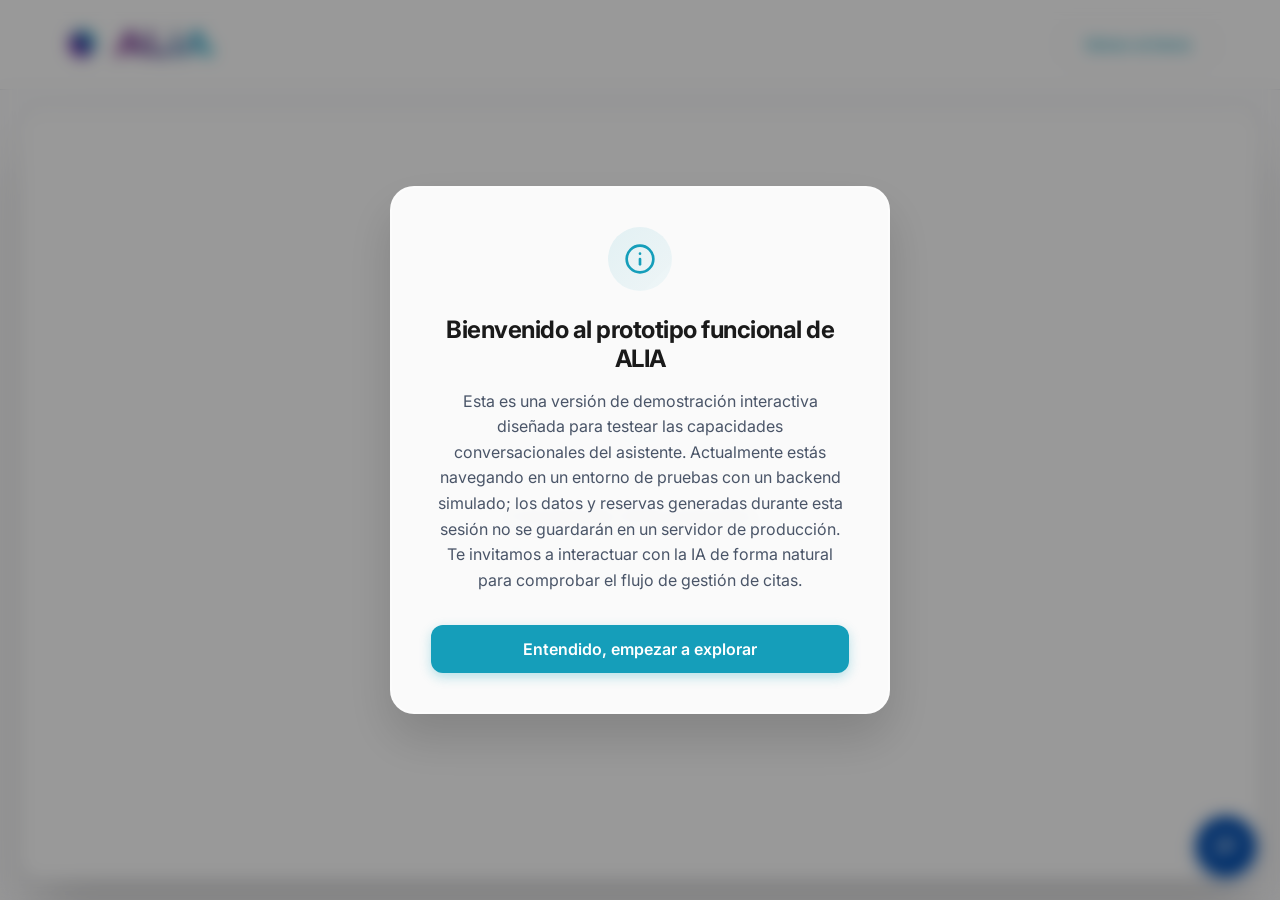
==== commit f315510f: "Issues fixed  + Chats lists Added" ====
--- a/HTML/prototipo.html
+++ b/HTML/prototipo.html
@@ -19,8 +19,8 @@
     
     <!-- Prototype CSS -->
     <link rel="stylesheet" href="../CSS/LandingPage/phone-mockup.css">
-    <link rel="stylesheet" href="../CSS/LandingPage/chat.css">
-    <link rel="stylesheet" href="../CSS/Prototipo/layout.css">
+    <link rel="stylesheet" href="../CSS/LandingPage/chat.css?v=2">
+    <link rel="stylesheet" href="../CSS/Prototipo/layout.css?v=2">
     <link rel="stylesheet" href="../CSS/Prototipo/dashboard.css">
     <link rel="stylesheet" href="../CSS/Prototipo/agenda.css">
     <link rel="stylesheet" href="../CSS/Prototipo/prototipo.css">
@@ -2025,8 +2025,40 @@
                 <div class="phone-container prototype-phone">
                     <div class="notch"></div>
                     <div class="phone-screen">
-                        <!-- Chat Header -->
-                        <div class="chat-header">
+                        <!-- Chat List View -->
+                        <div class="chat-list-view" id="prototype-chat-list-view">
+                            <div class="chat-list-header-rich">
+                                <div class="cl-top-bar">
+                                    <h3>Mensajes</h3>
+                                    <div class="cl-top-actions">
+                                        <svg width="20" height="20" viewBox="0 0 24 24" fill="none" stroke="currentColor" stroke-width="2"><circle cx="12" cy="12" r="1"></circle><circle cx="19" cy="12" r="1"></circle><circle cx="5" cy="12" r="1"></circle></svg>
+                                    </div>
+                                </div>
+                                <div class="cl-search-bar">
+                                    <svg width="16" height="16" viewBox="0 0 24 24" fill="none" stroke="currentColor" stroke-width="2"><circle cx="11" cy="11" r="8"></circle><line x1="21" y1="21" x2="16.65" y2="16.65"></line></svg>
+                                    <input type="text" placeholder="Buscar chats...">
+                                </div>
+                                <div class="cl-filter-chips">
+                                    <span class="cl-chip active">Todos</span>
+                                    <span class="cl-chip">No leídos</span>
+                                    <span class="cl-chip">Reservas</span>
+                                </div>
+                            </div>
+                            <div class="chat-list-items" id="prototype-chat-list-items">
+                                <!-- Elementos inyectados por JS -->
+                            </div>
+                            <div class="chat-list-footer-rich">
+                                <button id="prototype-new-chat-btn" class="btn-new-chat-rich">
+                                    <svg width="18" height="18" viewBox="0 0 24 24" fill="none" stroke="currentColor" stroke-width="2"><line x1="12" y1="5" x2="12" y2="19"></line><line x1="5" y1="12" x2="19" y2="12"></line></svg>
+                                    Nuevo Chat
+                                </button>
+                            </div>
+                        </div>
+
+                        <!-- Chat Detail View (Initially Hidden) -->
+                        <div class="chat-detail-view" id="prototype-chat-detail-view" style="display: none;">
+                            <!-- Chat Header -->
+                            <div class="chat-header">
                             <div class="chat-header-left">
                                 <span class="icon-back">❮</span>
                                 <div class="chat-avatar">
@@ -2084,6 +2116,7 @@
                                     <path d="M2.01 21L23 12 2.01 3 2 10l15 2-15 2z"></path>
                                 </svg>
                             </div>
+                            </div>
                         </div>
                     </div>
                 </div>
--- a/CSS/LandingPage/chat.css
+++ b/CSS/LandingPage/chat.css
@@ -170,3 +170,299 @@
     0%, 100% { box-shadow: 0 0 12px rgba(139, 92, 246, 0.2); }
     50%       { box-shadow: 0 0 28px rgba(139, 92, 246, 0.5); }
 }
+
+/* Chat List View */
+.chat-list-view {
+    display: flex;
+    flex-direction: column;
+    height: 100%;
+    background-color: #f8fafc;
+    width: 100%;
+}
+
+.chat-list-header {
+    padding: 45px 20px 15px;
+    background-color: white;
+    border-bottom: 1px solid #f1f5f9;
+}
+
+.chat-list-header h3 {
+    margin: 0;
+    font-size: 1.2rem;
+    color: #0f172a;
+}
+
+.chat-list-items {
+    flex: 1;
+    overflow-y: auto;
+    overflow-x: hidden;
+    padding: 10px 0;
+}
+
+.chat-list-item {
+    display: flex;
+    align-items: center;
+    padding: 15px 20px;
+    border-bottom: 1px solid #f1f5f9;
+    background-color: white;
+    cursor: pointer;
+    transition: background-color 0.2s;
+}
+
+.chat-list-item:hover {
+    background-color: #f8fafc;
+}
+
+.chat-list-item-avatar {
+    width: 45px;
+    height: 45px;
+    border-radius: 50%;
+    background-color: #e2e8f0;
+    display: flex;
+    justify-content: center;
+    align-items: center;
+    margin-right: 15px;
+    color: #64748b;
+    font-weight: bold;
+}
+
+.chat-list-item-info {
+    flex: 1;
+}
+
+.chat-list-item-name {
+    margin: 0 0 5px 0;
+    font-size: 1rem;
+    color: #0f172a;
+    font-weight: 600;
+}
+
+.chat-list-item-preview {
+    margin: 0;
+    font-size: 0.85rem;
+    color: #64748b;
+    white-space: nowrap;
+    overflow: hidden;
+    text-overflow: ellipsis;
+    max-width: 200px;
+}
+
+.chat-list-footer {
+    padding: 20px;
+    background-color: white;
+    border-top: 1px solid #f1f5f9;
+}
+
+.btn-new-chat {
+    width: 100%;
+    padding: 12px;
+    background: linear-gradient(135deg, #159EBA 0%, #5A66F9 100%);
+    color: white;
+    border: none;
+    border-radius: 12px;
+    font-weight: 600;
+    cursor: pointer;
+    transition: opacity 0.2s;
+}
+
+.btn-new-chat:hover {
+    opacity: 0.9;
+}
+
+.chat-detail-view {
+    display: flex;
+    flex-direction: column;
+    height: 100%;
+    width: 100%;
+}
+
+.chat-list-item-avatar {
+    background-color: white;
+    border: 1px solid #f1f5f9;
+    overflow: hidden;
+}
+
+.chat-list-item-avatar img {
+    width: 100%;
+    height: 100%;
+    object-fit: cover;
+}
+
+/* Enhanced Chat List View */
+.chat-list-header-rich {
+    padding: 40px 20px 15px;
+    background: #ffffff;
+    border-bottom: 1px solid #f1f5f9;
+}
+
+.cl-top-bar {
+    display: flex;
+    justify-content: space-between;
+    align-items: center;
+    margin-bottom: 15px;
+}
+
+.cl-top-bar h3 {
+    margin: 0;
+    font-size: 1.4rem;
+    color: #0f172a;
+    font-weight: 700;
+    letter-spacing: -0.5px;
+}
+
+.cl-top-actions {
+    color: #94a3b8;
+    cursor: pointer;
+}
+
+.cl-search-bar {
+    display: flex;
+    align-items: center;
+    background: #f1f5f9;
+    border-radius: 12px;
+    padding: 10px 15px;
+    gap: 10px;
+}
+
+.cl-search-bar svg {
+    color: #94a3b8;
+}
+
+.cl-search-bar input {
+    border: none;
+    background: transparent;
+    outline: none;
+    width: 100%;
+    font-size: 0.95rem;
+    color: #334155;
+}
+
+.cl-search-bar input::placeholder {
+    color: #94a3b8;
+}
+
+.chat-list-items {
+    background: #ffffff;
+}
+
+.cl-item-top {
+    display: flex;
+    justify-content: space-between;
+    align-items: center;
+    margin-bottom: 4px;
+}
+
+.cl-item-time {
+    font-size: 0.75rem;
+    color: #94a3b8;
+}
+
+.cl-item-bottom {
+    display: flex;
+    justify-content: space-between;
+    align-items: center;
+}
+
+.cl-item-badge {
+    background: #159EBA;
+    color: white;
+    font-size: 0.7rem;
+    font-weight: bold;
+    padding: 2px 6px;
+    border-radius: 10px;
+    min-width: 18px;
+    text-align: center;
+}
+
+.chat-list-footer-rich {
+    padding: 15px 20px 25px;
+    background: #ffffff;
+    box-shadow: 0 -4px 20px rgba(0,0,0,0.03);
+    position: relative;
+    z-index: 10;
+}
+
+.btn-new-chat-rich {
+    width: 100%;
+    padding: 14px;
+    background: linear-gradient(135deg, #159EBA 0%, #5A66F9 100%);
+    color: white;
+    border: none;
+    border-radius: 14px;
+    font-weight: 600;
+    font-size: 1rem;
+    cursor: pointer;
+    display: flex;
+    justify-content: center;
+    align-items: center;
+    gap: 8px;
+    box-shadow: 0 4px 15px rgba(21, 158, 186, 0.3);
+    transition: transform 0.2s, box-shadow 0.2s;
+}
+
+.btn-new-chat-rich:hover {
+    transform: translateY(-2px);
+    box-shadow: 0 6px 20px rgba(21, 158, 186, 0.4);
+}
+
+/* Extra aesthetics for chat list */
+.chat-list-view {
+    background: linear-gradient(180deg, #ffffff 0%, #f8fafc 100%);
+}
+
+.cl-filter-chips {
+    display: flex;
+    gap: 10px;
+    margin-top: 15px;
+    overflow-x: auto;
+    padding-bottom: 5px;
+}
+
+.cl-filter-chips::-webkit-scrollbar {
+    display: none;
+}
+
+.cl-chip {
+    padding: 6px 14px;
+    background: #f1f5f9;
+    border-radius: 20px;
+    font-size: 0.8rem;
+    font-weight: 600;
+    color: #64748b;
+    cursor: pointer;
+    white-space: nowrap;
+    transition: all 0.2s;
+}
+
+.cl-chip.active {
+    background: #159EBA;
+    color: white;
+    box-shadow: 0 2px 8px rgba(21, 158, 186, 0.3);
+}
+
+.cl-chip:not(.active):hover {
+    background: #e2e8f0;
+    color: #334155;
+}
+
+.online-dot {
+    position: absolute;
+    bottom: 2px;
+    right: 2px;
+    width: 12px;
+    height: 12px;
+    background-color: #10b981;
+    border: 2px solid white;
+    border-radius: 50%;
+}
+
+.chat-list-item {
+    background: transparent !important;
+    border-bottom: 1px solid rgba(241, 245, 249, 0.8) !important;
+    transition: transform 0.2s, background-color 0.2s;
+}
+
+.chat-list-item:hover {
+    background-color: rgba(255, 255, 255, 0.5) !important;
+    transform: translateX(4px);
+}
--- a/CSS/Prototipo/layout.css
+++ b/CSS/Prototipo/layout.css
@@ -913,3 +913,38 @@
 .mc-day.closed-day:hover {
     background-color: #fee2e2 !important;
 }
+
+/* Scrollbar Minimalista para todo el prototipo */
+::-webkit-scrollbar {
+    width: 6px;
+    height: 6px;
+}
+
+::-webkit-scrollbar-track {
+    background: transparent;
+}
+
+::-webkit-scrollbar-thumb {
+    background-color: #cbd5e1;
+    border-radius: 10px;
+}
+
+::-webkit-scrollbar-thumb:hover {
+    background-color: var(--portal-accent, #159EBA);
+}
+
+:root {
+    scrollbar-width: thin;
+    scrollbar-color: #cbd5e1 transparent;
+}
+
+::-webkit-scrollbar-button,
+::-webkit-scrollbar-button:start:decrement,
+::-webkit-scrollbar-button:end:increment,
+::-webkit-scrollbar-button:vertical:start:increment,
+::-webkit-scrollbar-button:vertical:end:decrement {
+    display: none !important;
+    width: 0 !important;
+    height: 0 !important;
+    opacity: 0 !important;
+}
--- a/CSS/Prototipo/prototipo.css
+++ b/CSS/Prototipo/prototipo.css
@@ -60,7 +60,7 @@
     flex: 1;
     display: flex;
     justify-content: center;
-    align-items: center;
+    align-items: stretch;
     background-color: #fcfcfd;
     padding: 20px;
     overflow: hidden;
@@ -153,3 +153,4 @@
 .pill-inactivo::before { content: ''; display: block; width: 6px; height: 6px; border-radius: 50%; background-color: #94a3b8; }
 
 .time-select-styled { appearance: none; -webkit-appearance: none; background-image: url('data:image/svg+xml;utf8,<svg xmlns=\"http://www.w3.org/2000/svg\" width=\"16\" height=\"16\" viewBox=\"0 0 24 24\" fill=\"none\" stroke=\"%2394a3b8\" stroke-width=\"2\" stroke-linecap=\"round\" stroke-linejoin=\"round\"><polyline points=\"6 9 12 15 18 9\"></polyline></svg>'); background-repeat: no-repeat; background-position: right 14px center; padding-right: 40px; cursor: pointer; }
+
--- a/CSS/LandingPage/onboarding_v2.css
+++ b/CSS/LandingPage/onboarding_v2.css
@@ -45,14 +45,16 @@
     padding: 24px;
     opacity: 0;
     visibility: hidden;
+    display: none; /* Prevents scrollable gap */
     transform: translateY(10px);
-    transition: all 0.4s cubic-bezier(0.16, 1, 0.3, 1);
+    transition: all 0.3s cubic-bezier(0.16, 1, 0.3, 1);
     pointer-events: auto;
 }
 
 .onboarding-tooltip.active {
     opacity: 1;
     visibility: visible;
+    display: block;
     transform: translateY(0);
 }
 
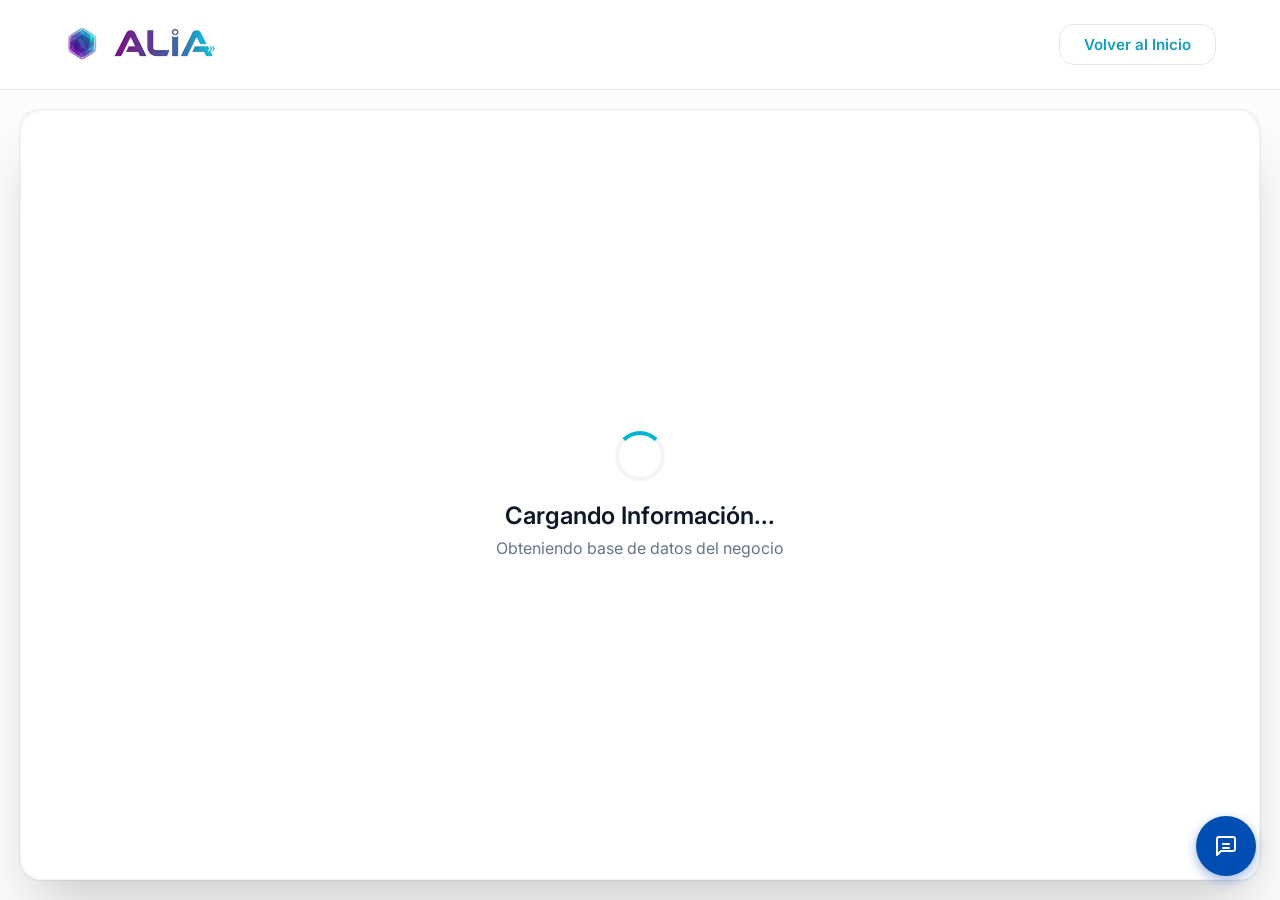
==== commit 91a39813: "Issues fixed" ====
--- a/HTML/prototipo.html
+++ b/HTML/prototipo.html
@@ -14,33 +14,32 @@
     <link href="https://fonts.googleapis.com/css2?family=Inter:wght@400;500;600;700;800&display=swap" rel="stylesheet">
     
     <!-- Global CSS -->
-    <link rel="stylesheet" href="../CSS/LandingPage/global.css">
-    <link rel="stylesheet" href="../CSS/LandingPage/header.css">
+    <link rel="stylesheet" href="../CSS/LandingPage/global.css?v=5">
+    <link rel="stylesheet" href="../CSS/LandingPage/header.css?v=5">
     
     <!-- Prototype CSS -->
-    <link rel="stylesheet" href="../CSS/LandingPage/phone-mockup.css">
-    <link rel="stylesheet" href="../CSS/LandingPage/chat.css?v=2">
-    <link rel="stylesheet" href="../CSS/Prototipo/layout.css?v=2">
-    <link rel="stylesheet" href="../CSS/Prototipo/dashboard.css">
-    <link rel="stylesheet" href="../CSS/Prototipo/agenda.css">
-    <link rel="stylesheet" href="../CSS/Prototipo/prototipo.css">
-    <link rel="stylesheet" href="../CSS/Prototipo/clientes.css">
-    <link rel="stylesheet" href="../CSS/Prototipo/chats.css">
-    <link rel="stylesheet" href="../CSS/Prototipo/disponibilidad.css">
-    <link rel="stylesheet" href="../CSS/Prototipo/mi-equipo.css">
-    <link rel="stylesheet" href="../CSS/Prototipo/add-profesional.css">
-    <link rel="stylesheet" href="../CSS/Prototipo/soporte.css">
-    <link rel="stylesheet" href="../CSS/Prototipo/ajustes.css">
-    <link rel="stylesheet" href="../CSS/Prototipo/mi-cuenta.css">
-    <link rel="stylesheet" href="../CSS/Prototipo/portal-negocio.css">
-    <link rel="stylesheet" href="../CSS/Prototipo/notificaciones.css">
-    <link rel="stylesheet" href="../CSS/Prototipo/dark-mode.css">
-    <link rel="stylesheet" href="../CSS/Responsive/Prototipo/prototipo-responsive.css">
+    <link rel="stylesheet" href="../CSS/LandingPage/phone-mockup.css?v=5">
+    <link rel="stylesheet" href="../CSS/LandingPage/chat.css?v=5">
+    <link rel="stylesheet" href="../CSS/Prototipo/layout.css?v=5">
+    <link rel="stylesheet" href="../CSS/Prototipo/dashboard.css?v=5">
+    <link rel="stylesheet" href="../CSS/Prototipo/agenda.css?v=5">
+    <link rel="stylesheet" href="../CSS/Prototipo/prototipo.css?v=5">
+    <link rel="stylesheet" href="../CSS/Prototipo/clientes.css?v=5">
+    <link rel="stylesheet" href="../CSS/Prototipo/chats.css?v=5">
+    <link rel="stylesheet" href="../CSS/Prototipo/disponibilidad.css?v=5">
+    <link rel="stylesheet" href="../CSS/Prototipo/mi-equipo.css?v=5">
+    <link rel="stylesheet" href="../CSS/Prototipo/add-profesional.css?v=5">
+    <link rel="stylesheet" href="../CSS/Prototipo/soporte.css?v=5">
+    <link rel="stylesheet" href="../CSS/Prototipo/ajustes.css?v=5">
+    <link rel="stylesheet" href="../CSS/Prototipo/mi-cuenta.css?v=5">
+    <link rel="stylesheet" href="../CSS/Prototipo/portal-negocio.css?v=5">
+    <link rel="stylesheet" href="../CSS/Prototipo/dark-mode.css?v=5">
+    <link rel="stylesheet" href="../CSS/Responsive/Prototipo/prototipo-responsive.css?v=5">
     
     <!-- Prototype Info Modal & Onboarding -->
-    <link rel="stylesheet" href="../CSS/LandingPage/prototype-modal.css">
-    <link rel="stylesheet" href="../CSS/Responsive/LandingPage/prototype-modal-responsive.css">
-    <link rel="stylesheet" href="../CSS/LandingPage/onboarding_v2.css">
+    <link rel="stylesheet" href="../CSS/LandingPage/prototype-modal.css?v=5">
+    <link rel="stylesheet" href="../CSS/Responsive/LandingPage/prototype-modal-responsive.css?v=5">
+    <link rel="stylesheet" href="../CSS/LandingPage/onboarding_v2.css?v=5">
 </head>
 
 <body>
@@ -1348,7 +1347,7 @@
                                         
                                         <div class="pn-grid">
                                             <div class="pn-form-group">
-                                                <label class="pn-label">NOMBRE DEL SALÓN</label>
+                                                <label class="pn-label">NOMBRE DEL NEGOCIO</label>
                                                 <input id="pn-nombre" type="text" class="pn-input" value="Nombre del Negocio">
                                             </div>
                                             <div class="pn-form-group">
@@ -1641,9 +1640,6 @@
                             </div>
                         </div>
                         
-                        <div class="notif-footer">
-                            <span class="notif-view-all">Ver todo el historial</span>
-                        </div>
                     </div>
 
                     <!-- Appointment Details Panel -->
@@ -2141,18 +2137,18 @@
     </div>
 
     <!-- Prototype Scripts -->
-    <script src="../JS/mock-api.js"></script>
-    <script src="../JS/API/AliaPrototypeChat.js"></script>
-    <script src="../JS/Prototipo/app.js"></script>
-    <script src="../JS/Prototipo/dashboard.js"></script>
-    <script src="../JS/Prototipo/clientes.js"></script>
-    <script src="../JS/Prototipo/chats.js"></script>
-    <script src="../JS/Prototipo/agenda.js"></script>
-    <script src="../JS/Prototipo/equipo.js"></script>
-    <script src="../JS/Prototipo/configuracion.js"></script>
-    <script src="../JS/disponibilidad.js"></script>
-    <script src="../JS/prototype-modal.js"></script>
-    <script src="../JS/onboarding_v2.js"></script>
+    <script src="../JS/mock-api.js?v=5"></script>
+    <script src="../JS/API/AliaPrototypeChat.js?v=5"></script>
+    <script src="../JS/Prototipo/app.js?v=5"></script>
+    <script src="../JS/Prototipo/dashboard.js?v=5"></script>
+    <script src="../JS/Prototipo/clientes.js?v=5"></script>
+    <script src="../JS/Prototipo/chats.js?v=5"></script>
+    <script src="../JS/Prototipo/agenda.js?v=5"></script>
+    <script src="../JS/Prototipo/equipo.js?v=5"></script>
+    <script src="../JS/Prototipo/configuracion.js?v=5"></script>
+    <script src="../JS/disponibilidad.js?v=5"></script>
+    <script src="../JS/prototype-modal.js?v=5"></script>
+    <script src="../JS/onboarding_v2.js?v=5"></script>
 
 </body>
 </html>
--- a/CSS/Prototipo/dashboard.css
+++ b/CSS/Prototipo/dashboard.css
@@ -547,6 +547,8 @@
     background-color: #faf5ff;
     border: 1px dashed #d8b4fe;
     box-shadow: none;
+    padding: 16px 24px;
+    min-height: 52px;
 }
 
 .time-label {
--- a/CSS/Prototipo/agenda.css
+++ b/CSS/Prototipo/agenda.css
@@ -258,7 +258,7 @@
     border-right: 1px solid #f1f5f9;
 }
 
-.time-label {
+.agenda-time-labels .time-label {
     position: absolute;
     width: 100%;
     text-align: center;
@@ -331,8 +331,7 @@
 /* Professional Column */
 .agenda-prof-col {
     position: relative;
-    height: calc(19 * 48px); /* explicitly cover the 18:30-19:00 slot */
-    overflow: hidden;
+    height: calc(18 * 48px); /* explicitly cover up to 19:00 (18 slots of 30 mins) */
 }
 
 .agenda-event {
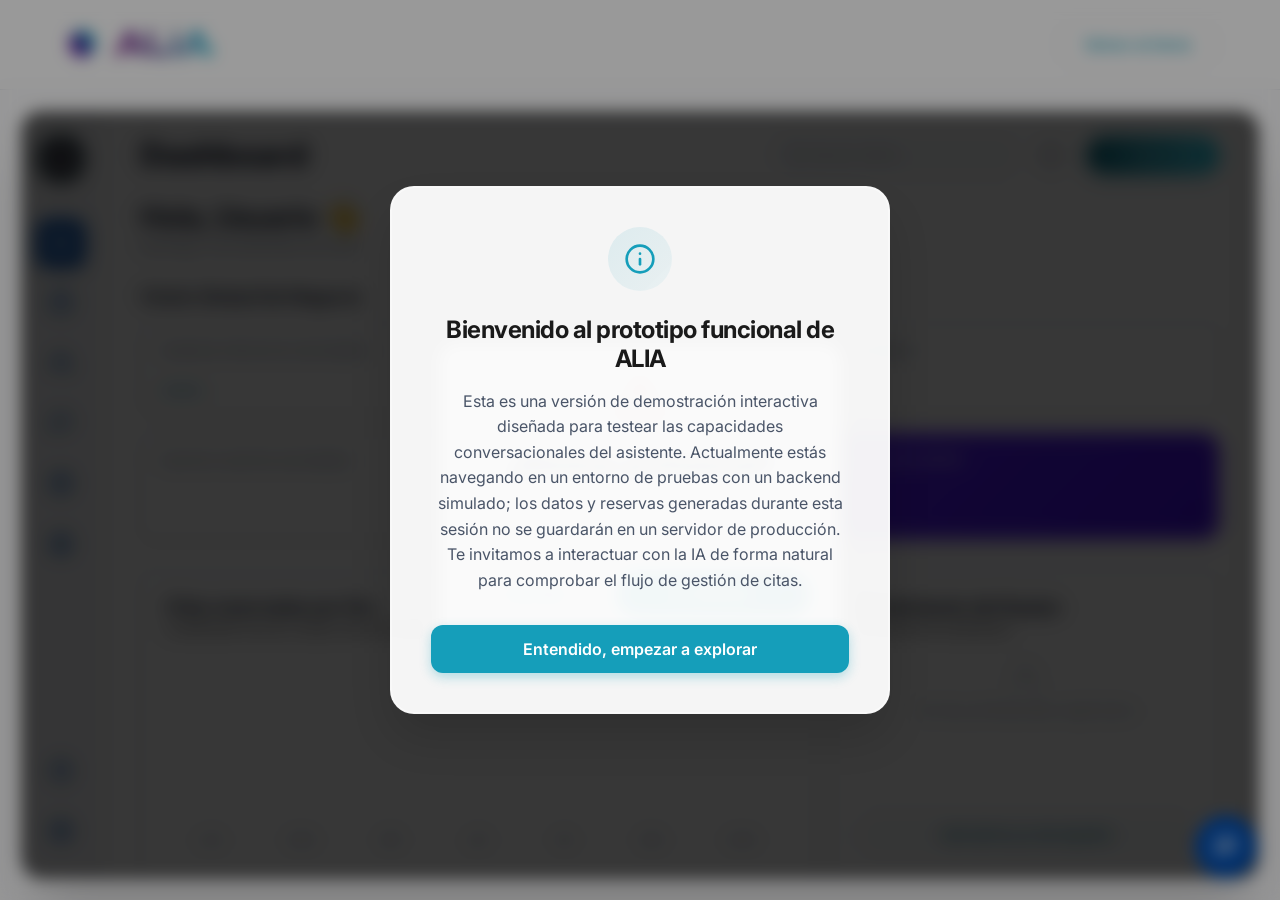
==== commit 2c26929a: "Codigo depurado" ====
--- a/HTML/prototipo.html
+++ b/HTML/prototipo.html
@@ -61,97 +61,94 @@
     <!-- Main Desktop App Content -->
     <div class="app-container">
         <!-- Header -->
-        <header class="header" style="border-bottom: 1px solid #e5e7eb;">
+        <header class="header header-bordered">
             <div class="logo-container">
-                <a href="../index.html" style="display: flex; align-items: center; gap: 10px; text-decoration: none;">
+                <a href="../index.html" class="logo-link">
                     <img src="../Images/Logos/LogoHexagonoAlia-SinFondo.png" alt="ALIA Logo" class="logo-img">
                     <img src="../Images/Logos/LogoTextoAlia-SinFondo.png" alt="Texto ALIA Logo" class="logo-img">
                 </a>
             </div>
-            <a href="../index.html" class="btn btn-secondary" style="border: 1px solid #e5e7eb;">Volver al Inicio</a>
+            <a href="../index.html" class="btn btn-secondary btn-secondary-bordered">Volver al Inicio</a>
         </header>
 
         <main class="prototype-workspace">
             <div class="prototype-content">
                 <!-- Contenedor del Portal (Izquierda) -->
-                <div class="portal-container" style="position: relative;">
+                <div class="portal-container">
                     <!-- Loading Overlay for Data Fetching -->
-                    <div id="data-loading-overlay" style="position: absolute; top: 0; left: 0; width: 100%; height: 100%; background: #ffffff; z-index: 999999; display: flex; flex-direction: column; align-items: center; justify-content: center; transition: opacity 0.4s ease-out; border-radius: 24px;">
-                        <div style="width: 50px; height: 50px; border: 4px solid #f3f4f6; border-top: 4px solid #00b4d8; border-radius: 50%; animation: spin 1s linear infinite; margin-bottom: 20px;"></div>
-                        <h2 style="color: #0f172a; font-size: 1.5rem; font-weight: 600; margin-bottom: 8px;">Cargando Información...</h2>
-                        <p style="color: #64748b; font-size: 1rem;">Obteniendo base de datos del negocio</p>
-                        <style>
-                            @keyframes spin { 0% { transform: rotate(0deg); } 100% { transform: rotate(360deg); } }
-                        </style>
+                    <div id="data-loading-overlay" class="data-loading-overlay">
+                        <div class="data-loading-spinner"></div>
+                        <h2 class="data-loading-title">Cargando Información...</h2>
+                        <p class="data-loading-text">Obteniendo base de datos del negocio</p>
                     </div>
 
                     <!-- Toast Notifications Container (Moved inside portal) -->
                     <div id="toast-container" class="toast-container"></div>
                     
-    <div class="modal-overlay" id="modal-confirm-delete" style="position: absolute; top: 0; left: 0; width: 100%; height: 100%; border-radius: 20px; z-index: 9999;">
-        <div class="modal-container" style="max-width: 400px; text-align: center;">
-            <div style="margin-bottom: 24px; color: #ef4444;">
-                <svg width="48" height="48" viewBox="0 0 24 24" fill="none" stroke="currentColor" stroke-width="2" stroke-linecap="round" stroke-linejoin="round" style="margin: 0 auto;"><path d="M10.29 3.86L1.82 18a2 2 0 0 0 1.71 3h16.94a2 2 0 0 0 1.71-3L13.71 3.86a2 2 0 0 0-3.42 0z"></path><line x1="12" y1="9" x2="12" y2="13"></line><line x1="12" y1="17" x2="12.01" y2="17"></line></svg>
+    <div class="modal-overlay modal-overlay-styled" id="modal-confirm-delete">
+        <div class="modal-container modal-container-styled">
+            <div class="modal-icon-danger">
+                <svg width="48" height="48" viewBox="0 0 24 24" fill="none" stroke="currentColor" stroke-width="2" stroke-linecap="round" stroke-linejoin="round" class="modal-icon-svg"><path d="M10.29 3.86L1.82 18a2 2 0 0 0 1.71 3h16.94a2 2 0 0 0 1.71-3L13.71 3.86a2 2 0 0 0-3.42 0z"></path><line x1="12" y1="9" x2="12" y2="13"></line><line x1="12" y1="17" x2="12.01" y2="17"></line></svg>
             </div>
-            <h2 class="modal-title" style="margin-bottom: 12px;">¿Eliminar cliente?</h2>
-            <p class="modal-subtitle" style="margin-bottom: 24px; color: #64748b;">Esta acción es irreversible y se borrarán todos los datos y el historial de citas de este cliente.</p>
+            <h2 class="modal-title modal-title-styled">¿Eliminar cliente?</h2>
+            <p class="modal-subtitle modal-subtitle-styled">Esta acción es irreversible y se borrarán todos los datos y el historial de citas de este cliente.</p>
             
-            <div class="modal-actions" style="justify-content: center; gap: 16px;">
-                <button class="btn-cancel" id="btn-cancel-delete" style="flex: 1;">Cancelar</button>
-                <button class="btn-save" id="btn-confirm-delete" style="flex: 1; background-color: #ef4444; color: white;">Sí, Eliminar</button>
+            <div class="modal-actions modal-actions-styled">
+                <button class="btn-cancel btn-cancel-flex" id="btn-cancel-delete">Cancelar</button>
+                <button class="btn-save btn-save-flex btn-danger-bg" id="btn-confirm-delete">Sí, Eliminar</button>
             </div>
         </div>
     </div>
     
-    <div class="modal-overlay" id="modal-confirm-delete-prof" style="position: absolute; top: 0; left: 0; width: 100%; height: 100%; border-radius: 20px; z-index: 9999;">
-        <div class="modal-container" style="max-width: 400px; text-align: center;">
-            <div style="margin-bottom: 24px; color: #ef4444;">
-                <svg width="48" height="48" viewBox="0 0 24 24" fill="none" stroke="currentColor" stroke-width="2" stroke-linecap="round" stroke-linejoin="round" style="margin: 0 auto;"><path d="M10.29 3.86L1.82 18a2 2 0 0 0 1.71 3h16.94a2 2 0 0 0 1.71-3L13.71 3.86a2 2 0 0 0-3.42 0z"></path><line x1="12" y1="9" x2="12" y2="13"></line><line x1="12" y1="17" x2="12.01" y2="17"></line></svg>
+    <div class="modal-overlay modal-overlay-styled" id="modal-confirm-delete-prof">
+        <div class="modal-container modal-container-styled">
+            <div class="modal-icon-danger">
+                <svg width="48" height="48" viewBox="0 0 24 24" fill="none" stroke="currentColor" stroke-width="2" stroke-linecap="round" stroke-linejoin="round" class="modal-icon-svg"><path d="M10.29 3.86L1.82 18a2 2 0 0 0 1.71 3h16.94a2 2 0 0 0 1.71-3L13.71 3.86a2 2 0 0 0-3.42 0z"></path><line x1="12" y1="9" x2="12" y2="13"></line><line x1="12" y1="17" x2="12.01" y2="17"></line></svg>
             </div>
-            <h2 class="modal-title" style="margin-bottom: 12px;">¿Eliminar profesional?</h2>
-            <p class="modal-subtitle" style="margin-bottom: 24px; color: #64748b;">Esta acción es irreversible y se borrarán todos los datos y la configuración de este profesional.</p>
+            <h2 class="modal-title modal-title-styled">¿Eliminar profesional?</h2>
+            <p class="modal-subtitle modal-subtitle-styled">Esta acción es irreversible y se borrarán todos los datos y la configuración de este profesional.</p>
             
-            <div class="modal-actions" style="justify-content: center; gap: 16px;">
-                <button class="btn-cancel" id="btn-cancel-delete-prof" style="flex: 1;">Cancelar</button>
-                <button class="btn-save" id="btn-confirm-delete-prof" style="flex: 1; background-color: #ef4444; color: white;">Sí, Eliminar</button>
+            <div class="modal-actions modal-actions-styled">
+                <button class="btn-cancel btn-cancel-flex" id="btn-cancel-delete-prof">Cancelar</button>
+                <button class="btn-save btn-save-flex btn-danger-bg" id="btn-confirm-delete-prof">Sí, Eliminar</button>
             </div>
         </div>
     </div>
     
-    <div class="modal-overlay" id="modal-confirm-cancel-add-prof" style="display: none; position: absolute; top: 0; left: 0; width: 100%; height: 100%; border-radius: 20px; z-index: 9999;">
-        <div class="modal-container" style="max-width: 400px; text-align: center;">
-            <div style="margin-bottom: 24px; color: #f59e0b;">
-                <svg width="48" height="48" viewBox="0 0 24 24" fill="none" stroke="currentColor" stroke-width="2" stroke-linecap="round" stroke-linejoin="round" style="margin: 0 auto;">
+    <div class="modal-overlay modal-overlay-styled" id="modal-confirm-cancel-add-prof" style="display: none;">
+        <div class="modal-container modal-container-styled">
+            <div class="modal-icon-warning">
+                <svg width="48" height="48" viewBox="0 0 24 24" fill="none" stroke="currentColor" stroke-width="2" stroke-linecap="round" stroke-linejoin="round" class="modal-icon-svg">
                     <path d="M10.29 3.86L1.82 18a2 2 0 0 0 1.71 3h16.94a2 2 0 0 0 1.71-3L13.71 3.86a2 2 0 0 0-3.42 0z"></path>
                     <line x1="12" y1="9" x2="12" y2="13"></line>
                     <line x1="12" y1="17" x2="12.01" y2="17"></line>
                 </svg>
             </div>
-            <h2 class="modal-title" style="margin-bottom: 12px;">¿Cancelar invitación?</h2>
-            <p class="modal-subtitle" style="margin-bottom: 24px; color: #64748b;">Si cancelas ahora, se perderán todos los datos que hayas introducido para este profesional.</p>
+            <h2 class="modal-title modal-title-styled">¿Cancelar invitación?</h2>
+            <p class="modal-subtitle modal-subtitle-styled">Si cancelas ahora, se perderán todos los datos que hayas introducido para este profesional.</p>
             
-            <div class="modal-actions" style="justify-content: center; gap: 16px;">
-                <button class="btn-cancel" id="btn-cancel-cancel-add-prof" style="flex: 1;">Volver atrás</button>
-                <button class="btn-save" id="btn-confirm-cancel-add-prof" style="flex: 1; background-color: #f59e0b; color: white;">Sí, cancelar</button>
+            <div class="modal-actions modal-actions-styled">
+                <button class="btn-cancel btn-cancel-flex" id="btn-cancel-cancel-add-prof">Volver atrás</button>
+                <button class="btn-save btn-save-flex btn-warning-bg" id="btn-confirm-cancel-add-prof">Sí, cancelar</button>
             </div>
         </div>
     </div>
     
-    <div class="modal-overlay" id="modal-confirm-delete-inv" style="display: none; position: absolute; top: 0; left: 0; width: 100%; height: 100%; border-radius: 20px; z-index: 9999;">
-        <div class="modal-container" style="max-width: 400px; text-align: center;">
-            <div style="margin-bottom: 24px; color: #ef4444;">
-                <svg width="48" height="48" viewBox="0 0 24 24" fill="none" stroke="currentColor" stroke-width="2" stroke-linecap="round" stroke-linejoin="round" style="margin: 0 auto;">
+    <div class="modal-overlay modal-overlay-styled" id="modal-confirm-delete-inv" style="display: none;">
+        <div class="modal-container modal-container-styled">
+            <div class="modal-icon-danger">
+                <svg width="48" height="48" viewBox="0 0 24 24" fill="none" stroke="currentColor" stroke-width="2" stroke-linecap="round" stroke-linejoin="round" class="modal-icon-svg">
                     <path d="M10.29 3.86L1.82 18a2 2 0 0 0 1.71 3h16.94a2 2 0 0 0 1.71-3L13.71 3.86a2 2 0 0 0-3.42 0z"></path>
                     <line x1="12" y1="9" x2="12" y2="13"></line>
                     <line x1="12" y1="17" x2="12.01" y2="17"></line>
                 </svg>
             </div>
-            <h2 class="modal-title" style="margin-bottom: 12px;">¿Anular invitación?</h2>
-            <p class="modal-subtitle" style="margin-bottom: 24px; color: #64748b;">El profesional ya no podrá acceder a su cuenta y el enlace dejará de ser válido.</p>
+            <h2 class="modal-title modal-title-styled">¿Anular invitación?</h2>
+            <p class="modal-subtitle modal-subtitle-styled">El profesional ya no podrá acceder a su cuenta y el enlace dejará de ser válido.</p>
             
-            <div class="modal-actions" style="justify-content: center; gap: 16px;">
-                <button class="btn-cancel" id="btn-cancel-delete-inv" style="flex: 1;">Cancelar</button>
-                <button class="btn-save" id="btn-confirm-delete-inv" style="flex: 1; background-color: #ef4444; color: white;">Sí, anular</button>
+            <div class="modal-actions modal-actions-styled">
+                <button class="btn-cancel btn-cancel-flex" id="btn-cancel-delete-inv">Cancelar</button>
+                <button class="btn-save btn-save-flex btn-danger-bg" id="btn-confirm-delete-inv">Sí, anular</button>
             </div>
         </div>
     </div>
@@ -207,8 +204,8 @@
                              COMPONENT: TOPBAR 
                              ========================================== -->
                         <header class="portal-topbar">
-                            <div class="topbar-title-wrapper" style="display: flex; align-items: center; gap: 12px;">
-                                <button id="btn-mobile-menu" class="mobile-menu-btn" style="display: none; background: none; border: none; cursor: pointer; color: #0f172a; padding: 4px;">
+                            <div class="topbar-title-wrapper topbar-title-wrapper-flex">
+                                <button id="btn-mobile-menu" class="mobile-menu-btn mobile-menu-btn-hidden">
                                     <svg width="28" height="28" viewBox="0 0 24 24" fill="none" stroke="currentColor" stroke-width="2.5" stroke-linecap="round" stroke-linejoin="round"><line x1="3" y1="12" x2="21" y2="12"></line><line x1="3" y1="6" x2="21" y2="6"></line><line x1="3" y1="18" x2="21" y2="18"></line></svg>
                                 </button>
                                 <h2 class="topbar-title">Dashboard</h2>
@@ -241,30 +238,28 @@
                                 
                                 <div class="metrics-grid">
                                     <div class="metric-card">
-                                        <div class="metric-title">Ingresos Previstos (<span class="current-month-text">...</span>)</div>
-                                        <div class="metric-value" id="db-ingresos-value">0 <span>€</span></div>
-                                        <div class="metric-line" id="db-ingresos-bar" style="width: 0px;"></div>
+                                        <div class="metric-title">Ingresos Previstos (<span class="current-month-text"></span>)</div>
+                                        <div class="metric-value" id="db-ingresos-value"><span></span></div>
+                                        <div class="metric-line" id="db-ingresos-bar"></div>
                                     </div>
                                     
                                     <div class="metric-card">
-                                        <div class="metric-title">Tasa De Ocupación (<span class="current-month-text">...</span>)</div>
-                                        <div class="metric-value" id="db-ocupacion-value">0 <span>%</span></div>
-                                        <div class="metric-sub" id="db-ocupacion-vs" style="color: #94a3b8;"><svg width="12" height="12" viewBox="0 0 24 24" fill="none" stroke="currentColor" stroke-width="2" stroke-linecap="round" stroke-linejoin="round"><polyline points="23 18 13.5 8.5 8.5 13.5 1 6"></polyline><polyline points="17 18 23 18 23 12"></polyline></svg> 0% vs mes ant.</div>
+                                        <div class="metric-title">Tasa De Ocupación (<span class="current-month-text"></span>)</div>
+                                        <div class="metric-value" id="db-ocupacion-value"><span></span></div>
+                                        <div class="metric-sub metric-sub-muted" id="db-ocupacion-vs"><svg width="12" height="12" viewBox="0 0 24 24" fill="none" stroke="currentColor" stroke-width="2" stroke-linecap="round" stroke-linejoin="round"><polyline points="23 18 13.5 8.5 8.5 13.5 1 6"></polyline><polyline points="17 18 23 18 23 12"></polyline></svg> <span></span></div>
                                     </div>
                                             <div class="metric-card">
-                                        <div style="display: flex; justify-content: space-between; align-items: flex-start;">
-                                            <div class="metric-title">Nuevos Clientes (<span class="current-month-text">...</span>)</div>
-                                            <div class="pill-green" id="db-nuevos-pill" style="background-color: #f1f5f9; color: #94a3b8;">0%</div>
-                                        </div>
-                                        <div class="metric-value" id="db-nuevos-value">0</div>
-                                        <div class="avatars-group" id="db-nuevos-avatars" style="font-size: 0.75rem; color: #94a3b8; font-weight: 600; margin-top: 4px;">
-                                            Sin datos recientes
-                                        </div>
+                                        <div class="flex-between-start">
+                                            <div class="metric-title">Nuevos Clientes (<span class="current-month-text"></span>)</div>
+                                            <div class="pill-green pill-empty-state" id="db-nuevos-pill"></div>
+                                        </div>
+                                        <div class="metric-value" id="db-nuevos-value"></div>
+                                        <div class="avatars-group avatars-group-empty" id="db-nuevos-avatars"></div>
                                     </div>
                                     
                                     <div class="metric-card purple-card">
-                                        <div class="metric-title">Horas Ahorradas Por ALIA (<span class="current-month-text">...</span>)</div>
-                                        <div class="metric-value" id="db-ahorros-value">✨ 0h</div>
+                                        <div class="metric-title">Horas Ahorradas Por ALIA (<span class="current-month-text"></span>)</div>
+                                        <div class="metric-value" id="db-ahorros-value"></div>
                                         <div class="metric-sub" id="db-ahorros-sub">Gestión automática<br>de reservas</div>
                                     </div>
                                 </div>
@@ -273,9 +268,9 @@
                                     <div class="chart-card">
                                         <div class="chart-header">
                                             <div>
-                                                <div style="display: flex; align-items: center; gap: 12px; margin-bottom: 4px;">
-                                                    <h3 class="section-title" style="margin-bottom: 0;">Citas reservadas por Día</h3>
-                                                    <span id="db-chart-date-range" style="font-size: 0.85rem; font-weight: 500; color: #64748b; background-color: #f1f5f9; padding: 2px 8px; border-radius: 4px;"></span>
+                                                <div class="flex-center-gap12-mb4">
+                                                    <h3 class="section-title section-title-mb0">Citas reservadas por Día</h3>
+                                                    <span id="db-chart-date-range" class="date-range-badge"></span>
                                                 </div>
                                                 <span class="section-subtitle">Comparativa de canal de entrada</span>
                                             </div>
@@ -298,13 +293,13 @@
                                     </div>
                                     
                                     <div class="team-card">
-                                        <h3 class="section-title" style="margin-bottom: 4px;">Rendimiento del Equipo</h3>
+                                        <h3 class="section-title section-title-mb4">Rendimiento del Equipo</h3>
                                         <span class="section-subtitle">Ocupación semanal</span>
                                         
                                         <div class="team-list" id="db-team-list">
-                                            <div style="display: flex; flex-direction: column; align-items: center; justify-content: center; padding: 24px 0; color: #94a3b8; text-align: center;">
-                                                <svg width="32" height="32" viewBox="0 0 24 24" fill="none" stroke="currentColor" stroke-width="1.5" stroke-linecap="round" stroke-linejoin="round" style="margin-bottom: 8px; opacity: 0.5;"><path d="M17 21v-2a4 4 0 0 0-4-4H5a4 4 0 0 0-4 4v2"></path><circle cx="9" cy="7" r="4"></circle><path d="M23 21v-2a4 4 0 0 0-3-3.87"></path><path d="M16 3.13a4 4 0 0 1 0 7.75"></path></svg>
-                                                <span style="font-size: 0.875rem;">No hay profesionales registrados</span>
+                                            <div class="empty-state-container">
+                                                <svg width="32" height="32" viewBox="0 0 24 24" fill="none" stroke="currentColor" stroke-width="1.5" stroke-linecap="round" stroke-linejoin="round" class="empty-state-icon"><path d="M17 21v-2a4 4 0 0 0-4-4H5a4 4 0 0 0-4 4v2"></path><circle cx="9" cy="7" r="4"></circle><path d="M23 21v-2a4 4 0 0 0-3-3.87"></path><path d="M16 3.13a4 4 0 0 1 0 7.75"></path></svg>
+                                                <span class="empty-state-text">No hay profesionales registrados</span>
                                             </div>
                                         </div>
                                         
@@ -313,13 +308,13 @@
                                 </div>
 
                                 <h3 class="section-title">Próxima Cita</h3>
-                                <div class="appointment-card" id="db-next-appt-card" style="border-left-color: #e2e8f0;">
+                                <div class="appointment-card appt-card-empty" id="db-next-appt-card">
                                     <div class="appt-left">
                                         <div class="appt-status">
-                                            <span class="badge-green" id="db-next-appt-badge" style="background-color: #f1f5f9; color: #94a3b8;">SIN CITAS</span>
-                                            <span class="appt-time" id="db-next-appt-time" style="color: #94a3b8;">--:--</span>
-                                        </div>
-                                        <div class="appt-name" id="db-next-appt-name" style="color: #64748b;">No hay citas próximas</div>
+                                            <span class="badge-green pill-empty-state" id="db-next-appt-badge"></span>
+                                            <span class="appt-time appt-time-muted" id="db-next-appt-time"></span>
+                                        </div>
+                                        <div class="appt-name appt-name-muted" id="db-next-appt-name"></div>
                                         <div class="appt-service" id="db-next-appt-service">---</div>
                                     </div>
                                     <div class="appt-right" id="db-next-appt-right">
@@ -332,7 +327,7 @@
                                     <div class="mini-stat-card">
                                         <div class="mini-stat-info">
                                             <div class="mini-stat-header">Completadas</div>
-                                            <div class="mini-stat-value" id="db-mini-completadas-value">0 <svg width="20" height="20" viewBox="0 0 24 24" fill="none" stroke="currentColor" stroke-width="3" stroke-linecap="round" stroke-linejoin="round"><path d="M22 11.08V12a10 10 0 1 1-5.93-9.14"></path><polyline points="22 4 12 14.01 9 11.01"></polyline></svg></div>
+                                            <div class="mini-stat-value" id="db-mini-completadas-value"> <svg width="20" height="20" viewBox="0 0 24 24" fill="none" stroke="currentColor" stroke-width="3" stroke-linecap="round" stroke-linejoin="round"><path d="M22 11.08V12a10 10 0 1 1-5.93-9.14"></path><polyline points="22 4 12 14.01 9 11.01"></polyline></svg></div>
                                         </div>
                                         <div class="mini-stat-icon-wrapper green-icon">
                                             <svg width="24" height="24" viewBox="0 0 24 24" fill="none" stroke="currentColor" stroke-width="2" stroke-linecap="round" stroke-linejoin="round"><path d="M22 11.08V12a10 10 0 1 1-5.93-9.14"></path><polyline points="22 4 12 14.01 9 11.01"></polyline></svg>
@@ -341,7 +336,7 @@
                                     <div class="mini-stat-card">
                                         <div class="mini-stat-info">
                                             <div class="mini-stat-header">Citas Hoy</div>
-                                            <div class="mini-stat-value" id="db-mini-citas-hoy-value">0</div>
+                                            <div class="mini-stat-value" id="db-mini-citas-hoy-value"></div>
                                         </div>
                                         <div class="mini-stat-icon-wrapper purple-icon">
                                             <svg width="24" height="24" viewBox="0 0 24 24" fill="none" stroke="currentColor" stroke-width="2" stroke-linecap="round" stroke-linejoin="round"><rect x="3" y="4" width="18" height="18" rx="2" ry="2"></rect><line x1="16" y1="2" x2="16" y2="6"></line><line x1="8" y1="2" x2="8" y2="6"></line><line x1="3" y1="10" x2="21" y2="10"></line></svg>
@@ -350,7 +345,7 @@
                                     <div class="mini-stat-card">
                                         <div class="mini-stat-info">
                                             <div class="mini-stat-header">Huecos Libres</div>
-                                            <div class="mini-stat-value" id="db-mini-huecos-value">0 <span style="font-size:1rem; color:#d97706; margin-left: 4px;">🕒</span></div>
+                                            <div class="mini-stat-value" id="db-mini-huecos-value"> <span class="icon-small-orange">🕒</span></div>
                                         </div>
                                         <div class="mini-stat-icon-wrapper orange-icon">
                                             <svg width="24" height="24" viewBox="0 0 24 24" fill="none" stroke="currentColor" stroke-width="2" stroke-linecap="round" stroke-linejoin="round"><circle cx="12" cy="12" r="10"></circle><polyline points="12 6 12 12 16 14"></polyline></svg>
@@ -360,7 +355,7 @@
 
                                 <!-- Resto de la jornada -->
                                 <div class="section-header-row">
-                                    <h3 class="section-title" style="margin-bottom: 0;">Resto de la jornada</h3>
+                                    <h3 class="section-title section-title-mb0">Resto de la jornada</h3>
                                     <a href="#" class="link-calendar" onclick="event.preventDefault(); document.querySelector('.nav-item[data-target=\'page-agenda-semanal\']').click()">Ver agenda completa</a>
                                 </div>
                                 <div class="timeline-container" id="db-timeline-container">
@@ -381,7 +376,7 @@
                                             </div>
                                         </div>
                                         
-                                        <div class="agenda-prof-filters" style="display: none;">
+                                        <div class="agenda-prof-filters hidden-initial">
                                             <!-- Los filtros aparecerán aquí cuando haya más de un profesional -->
                                         </div>
                                         
@@ -396,17 +391,17 @@
                                         <!-- Headers -->
                                         <div class="agenda-grid-header-row">
                                             <div class="agenda-time-col-header">
-                                                <span class="time-zone-label" style="display:none; font-size: 10px; font-weight: 600; color: #475569; padding-left: 16px; margin-top: auto; padding-bottom: 8px;">GMT 4</span>
+                                                <span class="time-zone-label time-zone-label-styled hidden-initial">GMT 4</span>
                                             </div>
                                             
-                                            <div class="agenda-prof-headers-wrapper" style="display: contents;">
+                                            <div class="agenda-prof-headers-wrapper display-contents">
                                                 <div class="agenda-prof-header">
                                                     <img src="../Images/Logos/LogoPeluqueríaNegro.png" alt="Propietario" class="prof-avatar">
                                                     <span class="prof-name">Propietario</span>
                                                 </div>
                                             </div>
 
-                                            <div class="agenda-week-headers-wrapper" style="display: none;">
+                                            <div class="agenda-week-headers-wrapper hidden-initial">
                                                 <div class="agenda-week-header active">
                                                     <span class="day-name">LUNES</span>
                                                     <span class="day-num">20</span>
@@ -463,22 +458,22 @@
                                             <div class="agenda-prof-cols-wrapper">
                                                 <div class="agenda-bg-grid">
                                                     <div class="bg-col"></div>
-                                                    <div class="bg-col week-only" style="display: none;"></div>
-                                                    <div class="bg-col week-only" style="display: none;"></div>
-                                                    <div class="bg-col week-only" style="display: none;"></div>
-                                                    <div class="bg-col week-only" style="display: none;"></div>
-                                                    <div class="bg-col week-only" style="display: none;"></div>
-                                                    <div class="bg-col week-only" style="display: none;"></div>
+                                                    <div class="bg-col week-only hidden-initial"></div>
+                                                    <div class="bg-col week-only hidden-initial"></div>
+                                                    <div class="bg-col week-only hidden-initial"></div>
+                                                    <div class="bg-col week-only hidden-initial"></div>
+                                                    <div class="bg-col week-only hidden-initial"></div>
+                                                    <div class="bg-col week-only hidden-initial"></div>
                                                 </div>
                                                 <div class="agenda-prof-col">
-                                                    <div style="display: flex; flex-direction: column; align-items: center; justify-content: center; height: 100%; color: #94a3b8; text-align: center; padding: 20px;">
-                                                        <span style="font-size: 0.9rem;">No hay citas en esta fecha</span>
+                                                    <div class="agenda-empty-col">
+                                                        <span class="agenda-empty-text">No hay citas en esta fecha</span>
                                                     </div>
                                                 </div>
                                             </div>
                                         </div>
                                     </div>
-                                    <div class="agenda-month-grid" style="display: none;">
+                                    <div class="agenda-month-grid hidden-initial">
                                         <div class="month-grid-header">
                                             <div class="month-header-cell">LUNES</div>
                                             <div class="month-header-cell">MARTES</div>
@@ -612,7 +607,7 @@
                                                 <th>CORREO ELECTRÓNICO</th>
                                                 <th>TELÉFONO</th>
                                                 <th>ÚLTIMA CITA</th>
-                                                <th style="text-align: center;">TOTAL DE CITAS</th>
+                                                <th class="text-center-th">TOTAL DE CITAS</th>
                                                 <th class="th-actions">
                                                     <button class="btn-nuevo-cliente">
                                                         <svg width="14" height="14" viewBox="0 0 24 24" fill="none" stroke="currentColor" stroke-width="3" stroke-linecap="round" stroke-linejoin="round"><line x1="12" y1="5" x2="12" y2="19"></line><line x1="5" y1="12" x2="19" y2="12"></line></svg>
@@ -630,9 +625,9 @@
                                     <div class="pagination-container">
                                         <div class="pagination-info">Mostrando <strong>0 a 0</strong> de 0 clientes</div>
                                         <div class="pagination-controls">
-                                            <button class="page-btn page-arrow" disabled style="opacity: 0.5; cursor: not-allowed;"><svg width="16" height="16" viewBox="0 0 24 24" fill="none" stroke="currentColor" stroke-width="2" stroke-linecap="round" stroke-linejoin="round"><polyline points="15 18 9 12 15 6"></polyline></svg></button>
+                                            <button class="page-btn page-arrow page-btn-disabled" disabled><svg width="16" height="16" viewBox="0 0 24 24" fill="none" stroke="currentColor" stroke-width="2" stroke-linecap="round" stroke-linejoin="round"><polyline points="15 18 9 12 15 6"></polyline></svg></button>
                                             <button class="page-btn active">1</button>
-                                            <button class="page-btn page-arrow" disabled style="opacity: 0.5; cursor: not-allowed;"><svg width="16" height="16" viewBox="0 0 24 24" fill="none" stroke="currentColor" stroke-width="2" stroke-linecap="round" stroke-linejoin="round"><polyline points="9 18 15 12 9 6"></polyline></svg></button>
+                                            <button class="page-btn page-arrow page-btn-disabled" disabled><svg width="16" height="16" viewBox="0 0 24 24" fill="none" stroke="currentColor" stroke-width="2" stroke-linecap="round" stroke-linejoin="round"><polyline points="9 18 15 12 9 6"></polyline></svg></button>
                                         </div>
                                     </div>
                                 </div>
@@ -654,7 +649,7 @@
                                     </div>
                                     
                                     <!-- Card 2: Retención -->
-                                    <div class="c-stat-card c-stat-white" style="position:relative;">
+                                    <div class="c-stat-card c-stat-white position-relative">
                                         <div class="c-stat-header">
                                             <div class="c-icon-circle icon-purple">
                                                 <svg width="24" height="24" viewBox="0 0 24 24" fill="none" stroke="currentColor" stroke-width="2" stroke-linecap="round" stroke-linejoin="round"><polygon points="12 2 15.09 8.26 22 9.27 17 14.14 18.18 21.02 12 17.77 5.82 21.02 7 14.14 2 9.27 8.91 8.26 12 2"></polygon></svg>
@@ -678,7 +673,7 @@
                                     </div>
                                     
                                     <!-- Card 3: Asistencia -->
-                                    <div class="c-stat-card c-stat-white" style="position:relative;">
+                                    <div class="c-stat-card c-stat-white position-relative">
                                         <div class="c-stat-header">
                                             <div class="c-icon-circle icon-green">
                                                 <svg width="24" height="24" viewBox="0 0 24 24" fill="none" stroke="currentColor" stroke-width="2" stroke-linecap="round" stroke-linejoin="round"><rect x="3" y="4" width="18" height="18" rx="2" ry="2"></rect><line x1="16" y1="2" x2="16" y2="6"></line><line x1="8" y1="2" x2="8" y2="6"></line><line x1="3" y1="10" x2="21" y2="10"></line><polyline points="9 16 12 19 16 13"></polyline></svg>
@@ -720,18 +715,18 @@
                                         </div>
                                         
                                         <div class="cs-list">
-                                            <div style="padding: 40px 20px; text-align: center; color: #94a3b8; font-size: 0.9rem;">
+                                            <div class="chats-empty-state">
                                                 No hay conversaciones recientes
                                             </div>
                                         </div>
                                     </div>
                                     
                                     <!-- Main Chat Area -->
-                                    <div class="chats-main" style="display: flex; align-items: center; justify-content: center; background-color: #f8fafc;">
-                                        <div style="text-align: center; color: #94a3b8;">
-                                            <svg width="48" height="48" viewBox="0 0 24 24" fill="none" stroke="currentColor" stroke-width="1.5" stroke-linecap="round" stroke-linejoin="round" style="margin-bottom: 16px; opacity: 0.5;"><path d="M21 15a2 2 0 0 1-2 2H7l-4 4V5a2 2 0 0 1 2-2h14a2 2 0 0 1 2 2z"></path></svg>
-                                            <h3 style="font-size: 1.1rem; color: #64748b;">No hay chat seleccionado</h3>
-                                            <p style="font-size: 0.9rem; margin-top: 8px;">Selecciona una conversación de la lista para leer los mensajes.</p>
+                                    <div class="chats-main chats-main-empty">
+                                        <div class="chats-main-content">
+                                            <svg width="48" height="48" viewBox="0 0 24 24" fill="none" stroke="currentColor" stroke-width="1.5" stroke-linecap="round" stroke-linejoin="round" class="chats-main-icon"><path d="M21 15a2 2 0 0 1-2 2H7l-4 4V5a2 2 0 0 1 2-2h14a2 2 0 0 1 2 2z"></path></svg>
+                                            <h3 class="chats-main-title">No hay chat seleccionado</h3>
+                                            <p class="chats-main-text">Selecciona una conversación de la lista para leer los mensajes.</p>
                                         </div>
                                     </div>
                                 </div>
@@ -771,9 +766,9 @@
                                                              <div class="cal-legend">
                                                     <span class="legend-item"><span class="dot dot-hoy"></span> Hoy</span>
                                                     <span class="legend-item"><span class="dot dot-cerrado"></span> Negocio Cerrado</span>
-                                                    <span class="legend-item"><span class="dot dot-libranza" style="background-color: #e2e8f0;"></span> Libranza</span>
+                                                    <span class="legend-item"><span class="dot dot-libranza bg-e2e8f0"></span> Libranza</span>
                                                     <span class="legend-item"><span class="dot dot-vacas"></span> Vacaciones</span>
-                                                    <span class="legend-item"><span class="dot dot-baja" style="background-color: #fcd34d;"></span> Baja Médica</span>
+                                                    <span class="legend-item"><span class="dot dot-baja bg-fcd34d"></span> Baja Médica</span>
                                                 </div>                                      </div>
                                             </div>
                                             
@@ -781,7 +776,7 @@
                                             <div class="disp-card card-solicitudes">
                                                 <h3 class="card-title-small">Últimas Solicitudes</h3>
                                                 <div class="solicitud-list">
-                                                    <div style="padding: 32px 20px; text-align: center; color: #94a3b8; font-size: 0.9rem;">
+                                                    <div class="solicitud-empty">
                                                         No hay solicitudes recientes
                                                     </div>
                                                 </div>
@@ -803,18 +798,18 @@
                                                             <input type="hidden" id="tipo-ausencia" value="Vacaciones">
                                                         </div>
                                                                 <div class="form-row">
-                                                          <div class="form-group half" style="position: relative;">
+                                                          <div class="form-group half position-relative">
                                                               <label>DESDE</label>
                                                               <div class="disp-input-icon">
                                                                   <svg width="16" height="16" viewBox="0 0 24 24" fill="none" stroke="currentColor" stroke-width="2"><rect x="3" y="4" width="18" height="18" rx="2" ry="2"></rect><line x1="16" y1="2" x2="16" y2="6"></line><line x1="8" y1="2" x2="8" y2="6"></line><line x1="3" y1="10" x2="21" y2="10"></line></svg>
-                                                                  <input type="text" id="desde-input" class="date-picker-input" value="08/06/2026" data-disable-today="true" readonly style="cursor: pointer;">
+                                                                  <input type="text" id="desde-input" class="date-picker-input cursor-pointer" data-disable-today="true" readonly>
                                                               </div>
                                                           </div>
-                                                          <div class="form-group half" style="position: relative;">
+                                                          <div class="form-group half position-relative">
                                                               <label>HASTA</label>
                                                               <div class="disp-input-icon">
                                                                   <svg width="16" height="16" viewBox="0 0 24 24" fill="none" stroke="currentColor" stroke-width="2"><rect x="3" y="4" width="18" height="18" rx="2" ry="2"></rect><line x1="16" y1="2" x2="16" y2="6"></line><line x1="8" y1="2" x2="8" y2="6"></line><line x1="3" y1="10" x2="21" y2="10"></line></svg>
-                                                                  <input type="text" id="hasta-input" class="date-picker-input" value="10/06/2026" data-min-date-input="#desde-input" readonly style="cursor: pointer;">
+                                                                  <input type="text" id="hasta-input" class="date-picker-input cursor-pointer" data-min-date-input="#desde-input" readonly>
                                                               </div>
                                                           </div>
                                                       </div>                                            </div>
@@ -854,10 +849,10 @@
                                                 </thead>
                                                 <tbody>
                                                     <tr>
-                                                        <td colspan="5" style="text-align: center; padding: 48px 0; color: #64748b;">
-                                                            <div style="display: flex; flex-direction: column; align-items: center; gap: 12px;">
+                                                        <td colspan="5" class="disp-table-empty-td">
+                                                            <div class="disp-table-empty-content">
                                                                 <svg width="48" height="48" viewBox="0 0 24 24" fill="none" stroke="#cbd5e1" stroke-width="1.5" stroke-linecap="round" stroke-linejoin="round"><rect x="3" y="4" width="18" height="18" rx="2" ry="2"></rect><line x1="16" y1="2" x2="16" y2="6"></line><line x1="8" y1="2" x2="8" y2="6"></line><line x1="3" y1="10" x2="21" y2="10"></line></svg>
-                                                                <span style="font-size: 1rem; font-weight: 500;">No hay solicitudes de ausencia</span>
+                                                                <span class="disp-table-empty-text">No hay solicitudes de ausencia</span>
                                                             </div>
                                                         </td>
                                                     </tr>
@@ -897,10 +892,10 @@
                                 <table class="eq-table">
                                     <thead>
                                         <tr>
-                                            <th style="width: 25%;">NOMBRE</th>
-                                            <th style="width: 25%;">ESPECIALIDAD</th>
-                                            <th style="width: 25%; text-align: center;">ESTADO</th>
-                                            <th style="width: 25%; text-align: center;">ACCIONES</th>
+                                            <th class="w-25">NOMBRE</th>
+                                            <th class="w-25">ESPECIALIDAD</th>
+                                            <th class="w-25-center">ESTADO</th>
+                                            <th class="w-25-center">ACCIONES</th>
                                         </tr>
                                     </thead>
                                     <tbody id="eq-table-body">
@@ -921,7 +916,7 @@
                                     </div>
                                     <div class="insight-info">
                                         <span class="insight-label">Horas esta semana</span>
-                                        <span class="insight-value" id="equipo-horas-semana">0 hrs</span>
+                                        <span class="insight-value" id="equipo-horas-semana"><span></span></span>
                                     </div>
                                 </div>
                                 <div class="insight-card insight-purple">
@@ -930,7 +925,7 @@
                                     </div>
                                     <div class="insight-info">
                                         <span class="insight-label">Top Performer</span>
-                                        <span class="insight-value" id="equipo-top-performer">-</span>
+                                        <span class="insight-value" id="equipo-top-performer"><span></span></span>
                                     </div>
                                 </div>
                             </div>
@@ -941,8 +936,8 @@
                                 <h3>Invitaciones enviadas</h3>
                             </div>
                             <div id="invitations-container">
-                                <div class="invitation-card" style="display: flex; align-items: center; justify-content: center; padding: 24px; color: #94a3b8;">
-                                    <span style="font-size: 0.95rem;">No hay invitaciones enviadas</span>
+                                <div class="invitation-card invitation-empty-card">
+                                    <span class="invitation-empty-text">No hay invitaciones enviadas</span>
                                 </div>
                             </div>
                         </div>
@@ -997,12 +992,12 @@
                                             <div class="form-group-clean full-width">
                                                 <label>ROL EN EL EQUIPO (OBLIGATORIO)</label>
                                                 <div class="input-with-icon custom-select-container" id="add-prof-role">
-                                                    <svg class="left-icon" width="18" height="18" viewBox="0 0 24 24" fill="none" stroke="currentColor" stroke-width="2" stroke-linecap="round" stroke-linejoin="round" style="left: 12px;"><path d="M20 21v-2a4 4 0 0 0-4-4H8a4 4 0 0 0-4 4v2"></path><circle cx="12" cy="7" r="4"></circle></svg>
-                                                    <div class="custom-select-trigger" style="border: 1px solid #cbd5e1; border-radius: 8px; background-color: #ffffff; padding: 14px 40px 14px 44px; width: 100%; box-sizing: border-box; cursor: pointer;">
-                                                        <span class="selected-value" style="color: #0f172a;">Estilista</span>
+                                                    <svg class="left-icon left-icon-styled" width="18" height="18" viewBox="0 0 24 24" fill="none" stroke="currentColor" stroke-width="2" stroke-linecap="round" stroke-linejoin="round"><path d="M20 21v-2a4 4 0 0 0-4-4H8a4 4 0 0 0-4 4v2"></path><circle cx="12" cy="7" r="4"></circle></svg>
+                                                    <div class="custom-select-trigger custom-select-trigger-styled">
+                                                        <span class="selected-value selected-value-styled">Estilista</span>
                                                     </div>
-                                                    <svg class="select-arrow" width="16" height="16" viewBox="0 0 24 24" fill="none" stroke="currentColor" stroke-width="2" stroke-linecap="round" stroke-linejoin="round" style="right: 14px; top: 16px; transition: transform 0.2s;"><polyline points="6 9 12 15 18 9"></polyline></svg>
-                                                    <div class="custom-select-options" style="border: 1px solid #cbd5e1; border-top: none; border-radius: 0 0 8px 8px; z-index: 100;">
+                                                    <svg class="select-arrow select-arrow-styled" width="16" height="16" viewBox="0 0 24 24" fill="none" stroke="currentColor" stroke-width="2" stroke-linecap="round" stroke-linejoin="round"><polyline points="6 9 12 15 18 9"></polyline></svg>
+                                                    <div class="custom-select-options custom-select-options-styled">
                                                         <div class="custom-option">Estilista</div>
                                                         <div class="custom-option">Colorista</div>
                                                         <div class="custom-option">Recepcionista</div>
@@ -1017,7 +1012,7 @@
                                         </div>
 
                                         <!-- Datos Administrativos -->
-                                        <div class="add-prof-card" style="grid-column: 1 / -1;">
+                                        <div class="add-prof-card grid-col-full">
                                             <div class="card-header-with-icon">
                                                 <svg width="18" height="18" viewBox="0 0 24 24" fill="none" stroke="currentColor" stroke-width="2" stroke-linecap="round" stroke-linejoin="round" class="icon-cyan"><path d="M14 2H6a2 2 0 0 0-2 2v16a2 2 0 0 0 2 2h12a2 2 0 0 0 2-2V8z"></path><polyline points="14 2 14 8 20 8"></polyline><line x1="16" y1="13" x2="8" y2="13"></line><line x1="16" y1="17" x2="8" y2="17"></line><polyline points="10 9 9 9 8 9"></polyline></svg>
                                                 <h3>Datos Administrativos</h3>
@@ -1034,8 +1029,8 @@
                                                 <div class="form-group-clean full-width">
                                                     <label>FECHA DE ALTA PREVISTA (OBLIGATORIO)</label>
                                                     <div class="input-with-icon">
-                                                        <svg class="left-icon" width="16" height="16" viewBox="0 0 24 24" fill="none" stroke="currentColor" stroke-width="2" stroke-linecap="round" stroke-linejoin="round" style="left: 12px; pointer-events: none;"><rect x="3" y="4" width="18" height="18" rx="2" ry="2"></rect><line x1="16" y1="2" x2="16" y2="6"></line><line x1="8" y1="2" x2="8" y2="6"></line><line x1="3" y1="10" x2="21" y2="10"></line></svg>
-                                                        <input type="text" id="add-prof-hire-date" class="date-picker-input" data-disable-today="true" data-allow-all-days="true" placeholder="dd/mm/yyyy" readonly style="cursor: pointer; padding-left: 36px;">
+                                                        <svg class="left-icon left-icon-pointer-none" width="16" height="16" viewBox="0 0 24 24" fill="none" stroke="currentColor" stroke-width="2" stroke-linecap="round" stroke-linejoin="round"><rect x="3" y="4" width="18" height="18" rx="2" ry="2"></rect><line x1="16" y1="2" x2="16" y2="6"></line><line x1="8" y1="2" x2="8" y2="6"></line><line x1="3" y1="10" x2="21" y2="10"></line></svg>
+                                                        <input type="text" id="add-prof-hire-date" class="date-picker-input input-cursor-pointer-pl36" data-disable-today="true" data-allow-all-days="true" placeholder="dd/mm/yyyy" readonly>
                                                     </div>
                                                 </div>
                                             </div>
@@ -1067,8 +1062,8 @@
                             
                             <!-- Diapositiva: Soporte -->
                             <div class="page-section" id="page-soporte">
-                                <div class="soporte-layout-container" style="max-width: 1600px; margin: 0 auto;">
-                                    <div class="soporte-layout" style="margin: 0; max-width: none;">
+                                <div class="soporte-layout-container soporte-layout-container-styled">
+                                    <div class="soporte-layout soporte-layout-styled">
                                     
                                     <!-- Left Column: Open Ticket Form -->
                                     <div class="soporte-card ticket-form-card">
@@ -1081,11 +1076,11 @@
                                             <div class="form-group-clean">
                                                 <label>CATEGORÍA DEL PROBLEMA</label>
                                                 <div class="input-with-icon custom-select-container">
-                                                    <div class="custom-select-trigger" style="border: 1px solid #cbd5e1; border-radius: 8px; background-color: #f8fafc; padding: 14px 40px 14px 16px; width: 100%; box-sizing: border-box; cursor: pointer;">
-                                                        <span class="selected-value" style="color: #0f172a;">Technical</span>
+                                                    <div class="custom-select-trigger custom-select-trigger-gray">
+                                                        <span class="selected-value selected-value-styled">Technical</span>
                                                     </div>
-                                                    <svg class="select-arrow" width="16" height="16" viewBox="0 0 24 24" fill="none" stroke="currentColor" stroke-width="2" stroke-linecap="round" stroke-linejoin="round" style="right: 14px; top: 16px; transition: transform 0.2s;"><polyline points="6 9 12 15 18 9"></polyline></svg>
-                                                    <div class="custom-select-options" style="border: 1px solid #cbd5e1; border-top: none; border-radius: 0 0 8px 8px; z-index: 100;">
+                                                    <svg class="select-arrow select-arrow-styled" width="16" height="16" viewBox="0 0 24 24" fill="none" stroke="currentColor" stroke-width="2" stroke-linecap="round" stroke-linejoin="round"><polyline points="6 9 12 15 18 9"></polyline></svg>
+                                                    <div class="custom-select-options custom-select-options-styled">
                                                         <div class="custom-option">Technical</div>
                                                         <div class="custom-option">Facturación</div>
                                                         <div class="custom-option">Cuenta</div>
@@ -1096,12 +1091,12 @@
                                             
                                             <div class="form-group-clean">
                                                 <label>ASUNTO BREVE</label>
-                                                <input type="text" placeholder="Ej: Error al procesar pago" style="background-color: #f8fafc;">
+                                                <input type="text" placeholder="Ej: Error al procesar pago" class="bg-f8fafc">
                                             </div>
                                             
                                             <div class="form-group-clean full-width">
                                                 <label>DESCRIBE TU PROBLEMA CON DETALLE...</label>
-                                                <textarea placeholder="Por favor, incluye pasos para reproducir el error o cualquier detalle relevante..." rows="6" style="background-color: #f8fafc; border: 1px solid #cbd5e1; border-radius: 8px; padding: 16px; width: 100%; box-sizing: border-box; resize: vertical; font-family: inherit; font-size: 0.95rem;"></textarea>
+                                                <textarea placeholder="Por favor, incluye pasos para reproducir el error o cualquier detalle relevante..." rows="6" class="textarea-styled"></textarea>
                                             </div>
                                             
                                             <div class="form-group-clean full-width">
@@ -1183,9 +1178,9 @@
                                     <div class="ajustes-content">
                                         <!-- Top Cards -->
                                         <a href="#" class="ajustes-card-link" id="btn-mi-cuenta">
-                                            <div class="card-icon-wrapper" style="background-color: #e2e8f0;">
+                                            <div class="card-icon-wrapper icon-wrapper-gray">
                                                 <!-- Mockup image for user -->
-                                                <img src="../Images/Logos/LogoPeluqueríaNegro.png" alt="Usuario" style="width: 100%; height: 100%; object-fit: cover; border-radius: 50%;">
+                                                <img src="../Images/Logos/LogoPeluqueríaNegro.png" alt="Usuario" class="img-cover-circle">
                                             </div>
                                             <div class="card-text">
                                                 <h3>Información de Usuario</h3>
@@ -1195,8 +1190,8 @@
                                         </a>
                                         
                                         <a href="#" class="ajustes-card-link" id="btn-portal-negocio">
-                                            <div class="card-icon-wrapper" style="background-color: transparent; padding: 0; overflow: hidden;">
-                                                <img src="../Images/Logos/LogoPeluqueríaNegro.png" alt="Logo ALIA" style="width: 100%; height: 100%; object-fit: cover;">
+                                            <div class="card-icon-wrapper icon-wrapper-transparent">
+                                                <img src="../Images/Logos/LogoPeluqueríaNegro.png" alt="Logo ALIA" class="img-cover">
                                             </div>
                                             <div class="card-text">
                                                 <h3>Portal del Negocio</h3>
@@ -1206,7 +1201,7 @@
                                         </a>
                                         
                                         <a href="#" class="ajustes-card-link" id="btn-preferencias">
-                                            <div class="card-icon-wrapper" style="background-color: #f3f4f6; color: #4b5563;">
+                                            <div class="card-icon-wrapper icon-wrapper-light-gray">
                                                 <svg width="28" height="28" viewBox="0 0 24 24" fill="none" stroke="currentColor" stroke-width="2" stroke-linecap="round" stroke-linejoin="round"><circle cx="12" cy="12" r="10"></circle><line x1="2" y1="12" x2="22" y2="12"></line><path d="M12 2a15.3 15.3 0 0 1 4 10 15.3 15.3 0 0 1-4 10 15.3 15.3 0 0 1-4-10 15.3 15.3 0 0 1 4-10z"></path></svg>
                                             </div>
                                             <div class="card-text">
@@ -1216,13 +1211,13 @@
                                             <svg class="chevron-icon" width="20" height="20" viewBox="0 0 24 24" fill="none" stroke="currentColor" stroke-width="2" stroke-linecap="round" stroke-linejoin="round"><polyline points="9 18 15 12 9 6"></polyline></svg>
                                         </a>
 
-                                        <a href="#" class="ajustes-card-link" id="btn-logout" style="padding: 16px 24px;">
-                                            <div class="card-icon-wrapper" style="background-color: #fee2e2; color: #ef4444; width: 48px; height: 48px;">
+                                        <a href="#" class="ajustes-card-link ajustes-card-logout" id="btn-logout">
+                                            <div class="card-icon-wrapper icon-wrapper-danger">
                                                 <svg width="24" height="24" viewBox="0 0 24 24" fill="none" stroke="currentColor" stroke-width="2" stroke-linecap="round" stroke-linejoin="round"><path d="M9 21H5a2 2 0 0 1-2-2V5a2 2 0 0 1 2-2h4"></path><polyline points="16 17 21 12 16 7"></polyline><line x1="21" y1="12" x2="9" y2="12"></line></svg>
                                             </div>
-                                            <div class="card-text" style="margin-left: 16px;">
-                                                <h3 style="color: #ef4444; font-size: 1.1rem; margin-bottom: 2px;">Cerrar Sesión</h3>
-                                                <p style="font-size: 0.85rem;">Salir de tu cuenta de forma segura</p>
+                                            <div class="card-text card-text-ml16">
+                                                <h3 class="card-title-danger">Cerrar Sesión</h3>
+                                                <p class="card-desc-small">Salir de tu cuenta de forma segura</p>
                                             </div>
                                         </a>
                                         
@@ -1256,27 +1251,27 @@
                                             <div class="mi-cuenta-grid">
                                                 <div class="mi-cuenta-form-group">
                                                     <label class="mi-cuenta-label">NOMBRE COMPLETO</label>
-                                                    <input type="text" id="mi-cuenta-nombre" class="mi-cuenta-input" value="Nombre Apellidos" disabled>
+                                                    <input type="text" id="mi-cuenta-nombre" class="mi-cuenta-input" value="" disabled>
                                                 </div>
                                                 <div class="mi-cuenta-form-group">
                                                     <label class="mi-cuenta-label">FECHA NACIMIENTO</label>
-                                                    <input type="text" id="mi-cuenta-fecha-nacimiento" class="mi-cuenta-input" value="01/01/1990" disabled>
+                                                    <input type="text" id="mi-cuenta-fecha-nacimiento" class="mi-cuenta-input" value="" disabled>
                                                 </div>
                                                 <div class="mi-cuenta-form-group">
                                                     <label class="mi-cuenta-label">EMAIL PROFESIONAL</label>
-                                                    <input type="text" id="mi-cuenta-email" class="mi-cuenta-input" value="usuario@peluqueriaalia.com" disabled>
+                                                    <input type="text" id="mi-cuenta-email" class="mi-cuenta-input" value="" disabled>
                                                 </div>
                                                 <div class="mi-cuenta-form-group">
                                                     <label class="mi-cuenta-label">CORREO PERSONAL</label>
-                                                    <input type="text" id="mi-cuenta-correo-personal" class="mi-cuenta-input" value="usuario@correo.com">
+                                                    <input type="text" id="mi-cuenta-correo-personal" class="mi-cuenta-input" value="">
                                                 </div>
                                                 <div class="mi-cuenta-form-group">
                                                     <label class="mi-cuenta-label">TELÉFONO</label>
-                                                    <input type="text" id="mi-cuenta-telefono" class="mi-cuenta-input" value="+34 600 000 000">
+                                                    <input type="text" id="mi-cuenta-telefono" class="mi-cuenta-input" value="">
                                                 </div>
                                                 <div class="mi-cuenta-form-group">
                                                     <label class="mi-cuenta-label">DIRECCIÓN COMPLETA</label>
-                                                    <input type="text" id="mi-cuenta-direccion" class="mi-cuenta-input" value="Calle Ejemplo, Nº 1, Ciudad, 00000">
+                                                    <input type="text" id="mi-cuenta-direccion" class="mi-cuenta-input" value="">
                                                 </div>
                                             </div>
                                             
@@ -1348,15 +1343,15 @@
                                         <div class="pn-grid">
                                             <div class="pn-form-group">
                                                 <label class="pn-label">NOMBRE DEL NEGOCIO</label>
-                                                <input id="pn-nombre" type="text" class="pn-input" value="Nombre del Negocio">
+                                                <input id="pn-nombre" type="text" class="pn-input" value="">
                                             </div>
                                             <div class="pn-form-group">
                                                 <label class="pn-label">TELÉFONO PÚBLICO</label>
-                                                <input id="pn-telefono" type="text" class="pn-input" value="+34 000 000 000">
+                                                <input id="pn-telefono" type="text" class="pn-input" value="">
                                             </div>
                                             <div class="pn-form-group pn-grid-full">
                                                 <label class="pn-label">DIRECCIÓN</label>
-                                                <input id="pn-direccion" type="text" class="pn-input" value="Calle Ejemplo, Nº 1, Ciudad, 00000">
+                                                <input id="pn-direccion" type="text" class="pn-input" value="">
                                             </div>
                                         </div>
                                         
@@ -1368,11 +1363,11 @@
                                         <div class="pn-grid">
                                             <div class="pn-form-group">
                                                 <label class="pn-label">HORA DE APERTURA</label>
-                                                <input id="pn-hora-apertura" type="text" class="pn-input" value="09:00 AM">
+                                                <input id="pn-hora-apertura" type="text" class="pn-input" value="">
                                             </div>
                                             <div class="pn-form-group">
                                                 <label class="pn-label">HORA DE CIERRE</label>
-                                                <input id="pn-hora-cierre" type="text" class="pn-input" value="08:00 PM">
+                                                <input id="pn-hora-cierre" type="text" class="pn-input" value="">
                                             </div>
                                         </div>
                                         <button id="btn-actualizar-datos-negocio" class="btn-update" style="margin-top: 24px;">Actualizar Datos Generales</button>
@@ -1397,7 +1392,7 @@
                                         </div>
                                         
                                         <div class="pn-service-list">
-                                            <div style="padding: 32px 20px; text-align: center; color: #94a3b8; font-size: 0.95rem;">
+                                            <div class="pn-service-empty">
                                                 No hay servicios configurados
                                             </div>
                                         </div>
@@ -1419,12 +1414,12 @@
                                         
                                         <div class="pn-form-group">
                                             <label class="pn-label">TONO DE LA IA</label>
-                                            <div class="custom-select-container" style="position: relative; width: 100%;">
-                                                <div class="custom-select-trigger pn-select" style="display: flex; align-items: center; justify-content: space-between; padding: 0 16px;">
+                                            <div class="custom-select-container pos-rel-w100">
+                                                <div class="custom-select-trigger pn-select select-trigger-flex">
                                                     <span id="pn-tono-ia" class="selected-value">Informal</span>
                                                     <svg width="20" height="20" viewBox="0 0 24 24" fill="none" stroke="#64748b" stroke-width="2" stroke-linecap="round" stroke-linejoin="round"><polyline points="6 9 12 15 18 9"></polyline></svg>
                                                 </div>
-                                                <div class="custom-select-options" style="top: 100%; left: 0; right: 0; z-index: 10;">
+                                                <div class="custom-select-options select-options-full">
                                                     <div class="custom-option">Informal</div>
                                                     <div class="custom-option">Profesional</div>
                                                     <div class="custom-option">Cercano</div>
@@ -1437,24 +1432,24 @@
                                             <textarea id="pn-prompt-ia" class="pn-textarea">Eres el asistente virtual de Alia Beauty Studio. Tu objetivo es agendar citas de forma amable. Si preguntan por precios, usa la lista de servicios. Sé cercano pero educado.</textarea>
                                         </div>
                                         
-                                        <div class="pn-subheader" style="margin-top: 40px; margin-bottom: 24px;">Configuración de Recordatorios</div>
+                                        <div class="pn-subheader pn-subheader-mt40">Configuración de Recordatorios</div>
                                         <div id="pn-reminder-list">
                                             <!-- Dynamically populated -->
                                         </div>
                                         
-                                        <button id="btn-add-reminder" class="pn-btn-add-outline" style="margin-top: 16px; border: 1px dashed #0891b2; color: #0891b2; background: transparent; padding: 10px 16px; border-radius: 20px; display: flex; align-items: center; gap: 8px; font-weight: 500; font-size: 0.9rem;">
+                                        <button id="btn-add-reminder" class="pn-btn-add-dashed">
                                             <svg width="16" height="16" viewBox="0 0 24 24" fill="none" stroke="currentColor" stroke-width="2"><line x1="12" y1="5" x2="12" y2="19"></line><line x1="5" y1="12" x2="19" y2="12"></line></svg>
                                             Añadir otro recordatorio
                                         </button>
                                         
-                                        <div class="pn-confirm-row" style="margin-top: 32px; display: flex; align-items: center; justify-content: space-between; padding: 20px; background: #f8fafc; border-radius: 12px;">
-                                            <div style="display: flex; align-items: center; gap: 12px; color: #0891b2; font-weight: 500;">
+                                        <div class="pn-confirm-row pn-confirm-row-styled">
+                                            <div class="pn-confirm-text">
                                                 <svg width="24" height="24" viewBox="0 0 24 24" fill="none" stroke="currentColor" stroke-width="2" stroke-linecap="round" stroke-linejoin="round"><path d="M21 15a2 2 0 0 1-2 2H7l-4 4V5a2 2 0 0 1 2-2h14a2 2 0 0 1 2 2z"></path></svg>
                                                 Solicitar confirmación automática 24h antes por WhatsApp
                                             </div>
                                             <!-- Toggle Switch -->
-                                            <div id="auto-confirm-toggle" style="width: 44px; height: 24px; background-color: #0891b2; border-radius: 12px; position: relative; cursor: pointer; transition: background-color 0.2s;">
-                                                <div style="position: absolute; top: 2px; left: 22px; width: 20px; height: 20px; background-color: white; border-radius: 50%; transition: left 0.2s; box-shadow: 0 1px 3px rgba(0,0,0,0.1);"></div>
+                                            <div id="auto-confirm-toggle" class="toggle-switch-track">
+                                                <div class="toggle-switch-thumb"></div>
                                             </div>
                                         </div>
                                     </div>
@@ -1477,26 +1472,26 @@
                                 <div class="input-with-icon">
                                     <svg class="left-icon" width="18" height="18" viewBox="0 0 24 24" fill="none" stroke="currentColor" stroke-width="2" stroke-linecap="round" stroke-linejoin="round"><circle cx="11" cy="11" r="8"></circle><line x1="21" y1="21" x2="16.65" y2="16.65"></line></svg>
                                     <input type="text" class="form-control" placeholder="Buscar por nombre o teléfono...">
-                                    <svg class="right-icon btn-add-client-modal" width="20" height="20" viewBox="0 0 24 24" fill="none" stroke="currentColor" stroke-width="2" stroke-linecap="round" stroke-linejoin="round" style="cursor: pointer; transition: color 0.2s;"><rect x="3" y="3" width="18" height="18" rx="4" ry="4"></rect><line x1="12" y1="8" x2="12" y2="16"></line><line x1="8" y1="12" x2="16" y2="12"></line></svg>
+                                    <svg class="right-icon btn-add-client-modal cursor-pointer-transition" width="20" height="20" viewBox="0 0 24 24" fill="none" stroke="currentColor" stroke-width="2" stroke-linecap="round" stroke-linejoin="round"><rect x="3" y="3" width="18" height="18" rx="4" ry="4"></rect><line x1="12" y1="8" x2="12" y2="16"></line><line x1="8" y1="12" x2="16" y2="12"></line></svg>
                                 </div>
                             </div>
                             
                             <div class="grid-2-col">
-                                <div class="form-group" style="margin-bottom:0;">
+                                <div class="form-group mb-0">
                                     <label class="form-label">FECHA DE LA CITA</label>
                                     <div class="input-with-icon">
                                         <svg class="left-icon" width="18" height="18" viewBox="0 0 24 24" fill="none" stroke="currentColor" stroke-width="2" stroke-linecap="round" stroke-linejoin="round"><rect x="3" y="4" width="18" height="18" rx="2" ry="2"></rect><line x1="16" y1="2" x2="16" y2="6"></line><line x1="8" y1="2" x2="8" y2="6"></line><line x1="3" y1="10" x2="21" y2="10"></line></svg>
                                         <input type="text" class="form-control" value="">
                                     </div>
                                 </div>
-                                <div class="form-group" style="margin-bottom:0;">
+                                <div class="form-group mb-0">
                                     <label class="form-label">HORA DE INICIO</label>
                                     <div class="input-with-icon custom-select-container">
                                         <svg class="left-icon" width="18" height="18" viewBox="0 0 24 24" fill="none" stroke="currentColor" stroke-width="2" stroke-linecap="round" stroke-linejoin="round"><circle cx="12" cy="12" r="10"></circle><polyline points="12 6 12 12 16 14"></polyline></svg>
                                         <div class="custom-select-trigger">
-                                            <span class="selected-value" style="color: #94a3b8;">--:--</span>
-                                        </div>
-                                        <svg class="select-arrow" width="16" height="16" viewBox="0 0 24 24" fill="none" stroke="currentColor" stroke-width="2" stroke-linecap="round" stroke-linejoin="round" style="right: 14px; transition: transform 0.2s;"><polyline points="6 9 12 15 18 9"></polyline></svg>
+                                            <span class="selected-value text-slate-400">--:--</span>
+                                        </div>
+                                        <svg class="select-arrow select-arrow-right14" width="16" height="16" viewBox="0 0 24 24" fill="none" stroke="currentColor" stroke-width="2" stroke-linecap="round" stroke-linejoin="round"><polyline points="6 9 12 15 18 9"></polyline></svg>
                                         <div class="custom-select-options">
                                             <div class="custom-option">--:-- (Vacío)</div>
                                         </div>
@@ -1505,27 +1500,27 @@
                             </div>
                             
                             <div class="grid-2-col">
-                                <div class="form-group" style="margin-bottom:0;">
+                                <div class="form-group mb-0">
                                     <label class="form-label">SERVICIO</label>
                                     <div class="input-with-icon custom-select-container">
                                         <svg class="left-icon" width="18" height="18" viewBox="0 0 24 24" fill="none" stroke="currentColor" stroke-width="2" stroke-linecap="round" stroke-linejoin="round"><circle cx="6" cy="6" r="3"></circle><circle cx="6" cy="18" r="3"></circle><line x1="20" y1="4" x2="8.12" y2="15.88"></line><line x1="14.47" y1="14.48" x2="20" y2="20"></line><line x1="8.12" y1="8.12" x2="12" y2="12"></line></svg>
                                         <div class="custom-select-trigger">
-                                            <span class="selected-value" style="color: #94a3b8;">-- Seleccionar --</span>
-                                        </div>
-                                        <svg class="select-arrow" width="16" height="16" viewBox="0 0 24 24" fill="none" stroke="currentColor" stroke-width="2" stroke-linecap="round" stroke-linejoin="round" style="right: 14px; transition: transform 0.2s;"><polyline points="6 9 12 15 18 9"></polyline></svg>
+                                            <span class="selected-value text-slate-400">-- Seleccionar --</span>
+                                        </div>
+                                        <svg class="select-arrow select-arrow-right14" width="16" height="16" viewBox="0 0 24 24" fill="none" stroke="currentColor" stroke-width="2" stroke-linecap="round" stroke-linejoin="round"><polyline points="6 9 12 15 18 9"></polyline></svg>
                                         <div class="custom-select-options">
                                             <div class="custom-option">-- Seleccionar --</div>
                                         </div>
                                     </div>
                                 </div>
-                                <div class="form-group" style="margin-bottom:0;">
+                                <div class="form-group mb-0">
                                     <label class="form-label">PROFESIONAL</label>
                                     <div class="input-with-icon custom-select-container">
                                         <svg class="left-icon" width="18" height="18" viewBox="0 0 24 24" fill="none" stroke="currentColor" stroke-width="2" stroke-linecap="round" stroke-linejoin="round"><path d="M20 21v-2a4 4 0 0 0-4-4H8a4 4 0 0 0-4 4v2"></path><circle cx="12" cy="7" r="4"></circle></svg>
                                         <div class="custom-select-trigger">
                                             <span class="selected-value">Cualquier Disponible</span>
                                         </div>
-                                        <svg class="select-arrow" width="16" height="16" viewBox="0 0 24 24" fill="none" stroke="currentColor" stroke-width="2" stroke-linecap="round" stroke-linejoin="round" style="right: 14px; transition: transform 0.2s;"><polyline points="6 9 12 15 18 9"></polyline></svg>
+                                        <svg class="select-arrow select-arrow-right14" width="16" height="16" viewBox="0 0 24 24" fill="none" stroke="currentColor" stroke-width="2" stroke-linecap="round" stroke-linejoin="round"><polyline points="6 9 12 15 18 9"></polyline></svg>
                                         <div class="custom-select-options">
                                             <div class="custom-option">Cualquier Disponible</div>
                                         </div>
@@ -1557,7 +1552,7 @@
                             </div>
                             
                             <div class="form-group">
-                                <label class="form-label">CORREO ELECTRÓNICO <span style="color:#94a3b8; font-weight:normal; text-transform:none;">(Opcional)</span></label>
+                                <label class="form-label">CORREO ELECTRÓNICO <span class="label-optional-text">(Opcional)</span></label>
                                 <div class="input-with-icon">
                                     <svg class="left-icon" width="18" height="18" viewBox="0 0 24 24" fill="none" stroke="currentColor" stroke-width="2" stroke-linecap="round" stroke-linejoin="round"><path d="M4 4h16c1.1 0 2 .9 2 2v12c0 1.1-.9 2-2 2H4c-1.1 0-2-.9-2-2V6c0-1.1.9-2 2-2z"></path><polyline points="22,6 12,13 2,6"></polyline></svg>
                                     <input type="email" class="form-control" id="new-client-email" placeholder="Ej. ana@ejemplo.com">
@@ -1597,7 +1592,7 @@
                             </div>
                             
                             <div class="form-group">
-                                <label class="form-label">CORREO ELECTRÓNICO <span style="color:#94a3b8; font-weight:normal; text-transform:none;">(Opcional)</span></label>
+                                <label class="form-label">CORREO ELECTRÓNICO <span class="label-optional-text">(Opcional)</span></label>
                                 <div class="input-with-icon">
                                     <svg class="left-icon" width="18" height="18" viewBox="0 0 24 24" fill="none" stroke="currentColor" stroke-width="2" stroke-linecap="round" stroke-linejoin="round"><path d="M4 4h16c1.1 0 2 .9 2 2v12c0 1.1-.9 2-2 2H4c-1.1 0-2-.9-2-2V6c0-1.1.9-2 2-2z"></path><polyline points="22,6 12,13 2,6"></polyline></svg>
                                     <input type="email" class="form-control" id="edit-client-email" placeholder="Ej. ana@ejemplo.com">
@@ -1614,7 +1609,7 @@
 
                             <div class="form-group">
                                 <label class="form-label">NOTAS INTERNAS</label>
-                                <textarea class="form-control" id="edit-client-notes" placeholder="Preferencias, alergias..." rows="3" style="resize:vertical;"></textarea>
+                                <textarea class="form-control resize-y" id="edit-client-notes" placeholder="Preferencias, alergias..." rows="3"></textarea>
                             </div>
                             
                             <div class="modal-actions">
@@ -1633,10 +1628,9 @@
                         </div>
                         
                         <div class="notif-list">
-                            <!-- Empty State -->
-                            <div style="padding: 40px; text-align: center; color: #94a3b8;">
-                                <svg width="40" height="40" viewBox="0 0 24 24" fill="none" stroke="currentColor" stroke-width="1.5" stroke-linecap="round" stroke-linejoin="round" style="margin-bottom: 12px; opacity: 0.5;"><path d="M18 8A6 6 0 0 0 6 8c0 7-3 9-3 9h18s-3-2-3-9"></path><path d="M13.73 21a2 2 0 0 1-3.46 0"></path></svg>
-                                <p style="margin: 0; font-size: 0.9rem; font-weight: 500;">No tienes nuevas notificaciones</p>
+                            <div class="notif-empty-state">
+                                <svg class="notif-empty-icon" width="40" height="40" viewBox="0 0 24 24" fill="none" stroke="currentColor" stroke-width="1.5" stroke-linecap="round" stroke-linejoin="round"><path d="M18 8A6 6 0 0 0 6 8c0 7-3 9-3 9h18s-3-2-3-9"></path><path d="M13.73 21a2 2 0 0 1-3.46 0"></path></svg>
+                                <p class="notif-empty-text">No tienes nuevas notificaciones</p>
                             </div>
                         </div>
                         
@@ -1661,10 +1655,10 @@
                             <div class="panel-section">
                                 <h3 class="section-subtitle">Cliente</h3>
                                 <div class="client-card">
-                                    <div class="client-avatar">R</div>
+                                    <div class="client-avatar"></div>
                                     <div class="client-info">
-                                        <div class="client-name">Nombre Cliente</div>
-                                        <div class="client-phone">+34 000 000 000</div>
+                                        <div class="client-name"></div>
+                                        <div class="client-phone"></div>
                                     </div>
                                     <button class="btn-client-chat">
                                         <svg width="20" height="20" viewBox="0 0 24 24" fill="none" stroke="white" stroke-width="2" stroke-linecap="round" stroke-linejoin="round"><path d="M21 15a2 2 0 0 1-2 2H7l-4 4V5a2 2 0 0 1 2-2h14a2 2 0 0 1 2 2z"></path></svg>
@@ -1686,84 +1680,8 @@
                             <!-- Historial -->
                             <div class="panel-section">
                                 <h3 class="section-subtitle">Historial</h3>
-                                <div class="history-timeline">
-                                    <!-- History Item 1 -->
-                                    <div class="history-item">
-                                        <div class="history-marker marker-blue">
-                                            <div class="marker-dot"><div class="marker-inner-dot"></div></div>
-                                            <div class="marker-line"></div>
-                                        </div>
-                                        <div class="history-content">
-                                            <div class="history-header">
-                                                <span class="history-date">20 ABR 2026, 13:30</span>
-                                                <span class="history-badge badge-pending">Pendiente</span>
-                                            </div>
-                                            <div class="history-service">Corte de pelo + Barba</div>
-                                            <div class="history-prof">
-                                                <img src="../Images/Logos/LogoPeluqueríaNegro.png" alt="Profesional" class="prof-mini-avatar">
-                                                <span>Atendido por <strong>Profesional</strong></span>
-                                            </div>
-                                        </div>
-                                    </div>
-                                    <!-- History Item 2 -->
-                                    <div class="history-item">
-                                        <div class="history-marker marker-green">
-                                            <div class="marker-dot">
-                                                <svg width="10" height="10" viewBox="0 0 24 24" fill="none" stroke="white" stroke-width="3" stroke-linecap="round" stroke-linejoin="round"><polyline points="20 6 9 17 4 12"></polyline></svg>
-                                            </div>
-                                            <div class="marker-line"></div>
-                                        </div>
-                                        <div class="history-content">
-                                            <div class="history-header">
-                                                <span class="history-date">20 ENE 2026, 13:30</span>
-                                                <span class="history-badge badge-completed">Completado</span>
-                                            </div>
-                                            <div class="history-service">Corte de pelo + Barba</div>
-                                            <div class="history-prof">
-                                                <img src="../Images/Logos/LogoPeluqueríaNegro.png" alt="Profesional" class="prof-mini-avatar">
-                                                <span>Atendido por <strong>Profesional</strong></span>
-                                            </div>
-                                        </div>
-                                    </div>
-                                    <!-- History Item 3 -->
-                                    <div class="history-item">
-                                        <div class="history-marker marker-red">
-                                            <div class="marker-dot">
-                                                <svg width="10" height="10" viewBox="0 0 24 24" fill="none" stroke="white" stroke-width="3" stroke-linecap="round" stroke-linejoin="round"><line x1="18" y1="6" x2="6" y2="18"></line><line x1="6" y1="6" x2="18" y2="18"></line></svg>
-                                            </div>
-                                            <div class="marker-line"></div>
-                                        </div>
-                                        <div class="history-content">
-                                            <div class="history-header">
-                                                <span class="history-date">15 ENE 2026, 11:30</span>
-                                                <span class="history-badge badge-noshow">No Show</span>
-                                            </div>
-                                            <div class="history-service">Corte de pelo + Barba</div>
-                                            <div class="history-prof">
-                                                <img src="../Images/Logos/LogoPeluqueríaNegro.png" alt="Profesional" class="prof-mini-avatar">
-                                                <span>Atendido por <strong>Profesional</strong></span>
-                                            </div>
-                                        </div>
-                                    </div>
-                                    <!-- History Item 4 -->
-                                    <div class="history-item">
-                                        <div class="history-marker marker-green">
-                                            <div class="marker-dot">
-                                                <svg width="10" height="10" viewBox="0 0 24 24" fill="none" stroke="white" stroke-width="3" stroke-linecap="round" stroke-linejoin="round"><polyline points="20 6 9 17 4 12"></polyline></svg>
-                                            </div>
-                                        </div>
-                                        <div class="history-content">
-                                            <div class="history-header">
-                                                <span class="history-date">20 OCT 2025, 11:30</span>
-                                                <span class="history-badge badge-completed">Completado</span>
-                                            </div>
-                                            <div class="history-service">Corte de pelo + Barba</div>
-                                            <div class="history-prof">
-                                                <img src="../Images/Logos/LogoPeluqueríaNegro.png" alt="Profesional" class="prof-mini-avatar">
-                                                <span>Atendido por <strong>Profesional</strong></span>
-                                            </div>
-                                        </div>
-                                    </div>
+                                <div class="history-timeline" id="appointment-history-timeline">
+                                    <!-- Renderizado por JS -->
                                 </div>
                             </div>
                         </div>
@@ -1799,17 +1717,17 @@
                     <div class="cd-body">
                         <!-- Info general -->
                         <div class="cd-client-info">
-                            <div class="cd-avatar">R</div>
+                            <div class="cd-avatar"></div>
                             <div class="cd-details">
-                                <h2 class="cd-name">Nombre Cliente</h2>
+                                <h2 class="cd-name"></h2>
                                 <div class="cd-contact-row">
                                     <div class="cd-contact-item">
                                         <svg width="12" height="12" viewBox="0 0 24 24" fill="none" stroke="currentColor" stroke-width="2" stroke-linecap="round" stroke-linejoin="round"><path d="M4 4h16c1.1 0 2 .9 2 2v12c0 1.1-.9 2-2 2H4c-1.1 0-2-.9-2-2V6c0-1.1.9-2 2-2z"></path><polyline points="22,6 12,13 2,6"></polyline></svg>
-                                        cliente@email.com
+                                        <span id="cd-email"></span>
                                     </div>
                                     <div class="cd-contact-item">
                                         <svg width="12" height="12" viewBox="0 0 24 24" fill="none" stroke="currentColor" stroke-width="2" stroke-linecap="round" stroke-linejoin="round"><path d="M22 16.92v3a2 2 0 0 1-2.18 2 19.79 19.79 0 0 1-8.63-3.07 19.5 19.5 0 0 1-6-6 19.79 19.79 0 0 1-3.07-8.67A2 2 0 0 1 4.11 2h3a2 2 0 0 1 2 1.72 12.84 12.84 0 0 0 .7 2.81 2 2 0 0 1-.45 2.11L8.09 9.91a16 16 0 0 0 6 6l1.27-1.27a2 2 0 0 1 2.11-.45 12.84 12.84 0 0 0 2.81.7A2 2 0 0 1 22 16.92z"></path></svg>
-                                        +34 000 000 000
+                                        <span id="cd-phone"></span>
                                     </div>
                                 </div>
                             </div>
@@ -1831,15 +1749,15 @@
                         <div class="cd-stats-row">
                             <div class="cd-stat-box">
                                 <span class="cd-stat-label">ÚLTIMA VISITA</span>
-                                <span class="cd-stat-val">20 Ene</span>
+                                <span class="cd-stat-val"></span>
                             </div>
                             <div class="cd-stat-box">
                                 <span class="cd-stat-label">CITAS TOTALES</span>
-                                <span class="cd-stat-val">4</span>
+                                <span class="cd-stat-val"></span>
                             </div>
                             <div class="cd-stat-box">
                                 <span class="cd-stat-label">TASA ASISTENCIA</span>
-                                <span class="cd-stat-val">75%</span>
+                                <span class="cd-stat-val"></span>
                             </div>
                         </div>
                         
@@ -1851,86 +1769,8 @@
                         
                         <!-- Tab Content: Historial -->
                         <div class="cd-history-content">
-                            <div class="history-timeline">
-                                <!-- History Item 1 -->
-                                <div class="history-item">
-                                    <div class="history-marker marker-blue">
-                                        <div class="marker-dot">
-                                            <svg width="10" height="10" viewBox="0 0 24 24" fill="none" stroke="white" stroke-width="3" stroke-linecap="round" stroke-linejoin="round"><line x1="5" y1="12" x2="19" y2="12"></line></svg>
-                                        </div>
-                                        <div class="marker-line"></div>
-                                    </div>
-                                    <div class="history-content">
-                                        <div class="history-header">
-                                            <span class="history-date">20 ABR 2026, 13:30</span>
-                                            <span class="history-badge badge-pending">Pendiente</span>
-                                        </div>
-                                        <div class="history-service">Corte de pelo + Barba</div>
-                                        <div class="history-prof">
-                                            <img src="../Images/Logos/LogoPeluqueríaNegro.png" alt="Profesional" class="prof-mini-avatar">
-                                            <span>Atendido por <strong>Profesional</strong></span>
-                                        </div>
-                                    </div>
-                                </div>
-                                <!-- History Item 2 -->
-                                <div class="history-item">
-                                    <div class="history-marker marker-green">
-                                        <div class="marker-dot">
-                                            <svg width="10" height="10" viewBox="0 0 24 24" fill="none" stroke="white" stroke-width="3" stroke-linecap="round" stroke-linejoin="round"><polyline points="20 6 9 17 4 12"></polyline></svg>
-                                        </div>
-                                        <div class="marker-line"></div>
-                                    </div>
-                                    <div class="history-content">
-                                        <div class="history-header">
-                                            <span class="history-date">20 ENE 2026, 13:30</span>
-                                            <span class="history-badge badge-completed">Completado</span>
-                                        </div>
-                                        <div class="history-service">Corte de pelo + Barba</div>
-                                        <div class="history-prof">
-                                            <img src="../Images/Logos/LogoPeluqueríaNegro.png" alt="Profesional" class="prof-mini-avatar">
-                                            <span>Atendido por <strong>Profesional</strong></span>
-                                        </div>
-                                    </div>
-                                </div>
-                                <!-- History Item 3 -->
-                                <div class="history-item">
-                                    <div class="history-marker marker-red">
-                                        <div class="marker-dot">
-                                            <svg width="10" height="10" viewBox="0 0 24 24" fill="none" stroke="white" stroke-width="3" stroke-linecap="round" stroke-linejoin="round"><line x1="18" y1="6" x2="6" y2="18"></line><line x1="6" y1="6" x2="18" y2="18"></line></svg>
-                                        </div>
-                                        <div class="marker-line"></div>
-                                    </div>
-                                    <div class="history-content">
-                                        <div class="history-header">
-                                            <span class="history-date">15 ENE 2026, 11:30</span>
-                                            <span class="history-badge badge-noshow">No Show</span>
-                                        </div>
-                                        <div class="history-service">Corte de pelo + Barba</div>
-                                        <div class="history-prof">
-                                            <img src="../Images/Logos/LogoPeluqueríaNegro.png" alt="Profesional" class="prof-mini-avatar">
-                                            <span>Atendido por <strong>Profesional</strong></span>
-                                        </div>
-                                    </div>
-                                </div>
-                                <!-- History Item 4 -->
-                                <div class="history-item">
-                                    <div class="history-marker marker-green">
-                                        <div class="marker-dot">
-                                            <svg width="10" height="10" viewBox="0 0 24 24" fill="none" stroke="white" stroke-width="3" stroke-linecap="round" stroke-linejoin="round"><polyline points="20 6 9 17 4 12"></polyline></svg>
-                                        </div>
-                                    </div>
-                                    <div class="history-content">
-                                        <div class="history-header">
-                                            <span class="history-date">20 OCT 2025, 11:30</span>
-                                            <span class="history-badge badge-completed">Completado</span>
-                                        </div>
-                                        <div class="history-service">Corte de pelo + Barba</div>
-                                        <div class="history-prof">
-                                            <img src="../Images/Logos/LogoPeluqueríaNegro.png" alt="Profesional" class="prof-mini-avatar">
-                                            <span>Atendido por <strong>Profesional</strong></span>
-                                        </div>
-                                    </div>
-                                </div>
+                            <div class="history-timeline" id="cd-history-timeline">
+                                <!-- Renderizado por JS -->
                             </div>
                         </div>
                         
--- a/CSS/Prototipo/prototipo.css
+++ b/CSS/Prototipo/prototipo.css
@@ -154,3 +154,133 @@
 
 .time-select-styled { appearance: none; -webkit-appearance: none; background-image: url('data:image/svg+xml;utf8,<svg xmlns=\"http://www.w3.org/2000/svg\" width=\"16\" height=\"16\" viewBox=\"0 0 24 24\" fill=\"none\" stroke=\"%2394a3b8\" stroke-width=\"2\" stroke-linecap=\"round\" stroke-linejoin=\"round\"><polyline points=\"6 9 12 15 18 9\"></polyline></svg>'); background-repeat: no-repeat; background-position: right 14px center; padding-right: 40px; cursor: pointer; }
 
+/* Extracted Inline Styles */
+.header-bordered { border-bottom: 1px solid #e5e7eb; }
+.logo-link { display: flex; align-items: center; gap: 10px; text-decoration: none; }
+.btn-secondary-bordered { border: 1px solid #e5e7eb; }
+
+/* Data Loading Overlay */
+.data-loading-overlay {
+    position: absolute; top: 0; left: 0; width: 100%; height: 100%;
+    background: #ffffff; z-index: 999999;
+    display: flex; flex-direction: column; align-items: center; justify-content: center;
+    transition: opacity 0.4s ease-out; border-radius: 24px;
+}
+.data-loading-spinner {
+    width: 50px; height: 50px;
+    border: 4px solid #f3f4f6; border-top: 4px solid #00b4d8;
+    border-radius: 50%; animation: spin 1s linear infinite; margin-bottom: 20px;
+}
+.data-loading-title { color: #0f172a; font-size: 1.5rem; font-weight: 600; margin-bottom: 8px; }
+.data-loading-text { color: #64748b; font-size: 1rem; }
+@keyframes spin { 0% { transform: rotate(0deg); } 100% { transform: rotate(360deg); } }
+
+/* Modals */
+.modal-overlay-styled {
+    position: absolute; top: 0; left: 0; width: 100%; height: 100%;
+    border-radius: 20px; z-index: 9999; display: flex; align-items: center; justify-content: center; background: rgba(0,0,0,0.4);
+}
+.modal-overlay-styled[style*="display: none"] { display: none !important; }
+.modal-container-styled { max-width: 400px; text-align: center; width: 100%; background: white; padding: 30px; border-radius: 16px; }
+.modal-icon-warning { margin-bottom: 24px; color: #f59e0b; }
+.modal-icon-danger { margin-bottom: 24px; color: #ef4444; }
+.modal-icon-svg { margin: 0 auto; }
+.modal-title-styled { margin-bottom: 12px; }
+.modal-subtitle-styled { margin-bottom: 24px; color: #64748b; }
+.modal-actions-styled { justify-content: center; gap: 16px; display: flex; }
+.btn-cancel-flex { flex: 1; }
+.btn-save-flex { flex: 1; }
+.btn-danger-bg { background-color: #ef4444; color: white; }
+.btn-warning-bg { background-color: #f59e0b; color: white; }
+
+/* Dashboard Utilities */
+.topbar-title-wrapper-flex { display: flex; align-items: center; gap: 12px; }
+.mobile-menu-btn-hidden { display: none; background: none; border: none; cursor: pointer; color: #0f172a; padding: 4px; }
+.metric-sub-muted { color: #94a3b8; }
+.flex-between-start { display: flex; justify-content: space-between; align-items: flex-start; }
+.pill-empty-state { background-color: #f1f5f9; color: #94a3b8; }
+.avatars-group-empty { font-size: 0.75rem; color: #94a3b8; font-weight: 600; margin-top: 4px; }
+.section-title-mb0 { margin-bottom: 0 !important; }
+.section-title-mb4 { margin-bottom: 4px !important; }
+.flex-center-gap12-mb4 { display: flex; align-items: center; gap: 12px; margin-bottom: 4px; }
+.date-range-badge { font-size: 0.85rem; font-weight: 500; color: #64748b; background-color: #f1f5f9; padding: 2px 8px; border-radius: 4px; }
+.empty-state-container { display: flex; flex-direction: column; align-items: center; justify-content: center; padding: 24px 0; color: #94a3b8; text-align: center; }
+.empty-state-icon { margin-bottom: 8px; opacity: 0.5; }
+.empty-state-text { font-size: 0.875rem; }
+.appt-card-empty { border-left-color: #e2e8f0 !important; }
+.appt-time-muted { color: #94a3b8; }
+.appt-name-muted { color: #64748b; }
+.icon-small-orange { font-size: 1rem; color: #d97706; margin-left: 4px; }
+
+/* Further Utilities */
+.hidden-initial { display: none !important; }
+.time-zone-label-styled { font-size: 10px; font-weight: 600; color: #475569; padding-left: 16px; margin-top: auto; padding-bottom: 8px; }
+.display-contents { display: contents; }
+.agenda-empty-col { display: flex; flex-direction: column; align-items: center; justify-content: center; height: 100%; color: #94a3b8; text-align: center; padding: 20px; }
+.agenda-empty-text { font-size: 0.9rem; }
+.text-center-th { text-align: center; }
+.page-btn-disabled { opacity: 0.5; cursor: not-allowed; }
+.position-relative { position: relative; }
+.chats-empty-state { padding: 40px 20px; text-align: center; color: #94a3b8; font-size: 0.9rem; }
+.chats-main-empty { display: flex; align-items: center; justify-content: center; background-color: #f8fafc; }
+.chats-main-content { text-align: center; color: #94a3b8; }
+.chats-main-icon { margin-bottom: 16px; opacity: 0.5; }
+.chats-main-title { font-size: 1.1rem; color: #64748b; }
+.chats-main-text { font-size: 0.9rem; margin-top: 8px; }
+.bg-e2e8f0 { background-color: #e2e8f0 !important; }
+.bg-fcd34d { background-color: #fcd34d !important; }
+.solicitud-empty { padding: 32px 20px; text-align: center; color: #94a3b8; font-size: 0.9rem; }
+.cursor-pointer { cursor: pointer; }
+.disp-table-empty-td { text-align: center; padding: 48px 0; color: #64748b; }
+.disp-table-empty-content { display: flex; flex-direction: column; align-items: center; gap: 12px; }
+.disp-table-empty-text { font-size: 1rem; font-weight: 500; }
+.w-25 { width: 25%; }
+.w-25-center { width: 25%; text-align: center; }
+
+/* Further Utilities Part 2 */
+.invitation-empty-card { display: flex; align-items: center; justify-content: center; padding: 24px; color: #94a3b8; }
+.invitation-empty-text { font-size: 0.95rem; }
+.left-icon-styled { left: 12px; }
+.custom-select-trigger-styled { border: 1px solid #cbd5e1; border-radius: 8px; background-color: #ffffff; padding: 14px 40px 14px 44px; width: 100%; box-sizing: border-box; cursor: pointer; }
+.custom-select-trigger-gray { border: 1px solid #cbd5e1; border-radius: 8px; background-color: #f8fafc; padding: 14px 40px 14px 16px; width: 100%; box-sizing: border-box; cursor: pointer; }
+.selected-value-styled { color: #0f172a; }
+.select-arrow-styled { right: 14px; top: 16px; transition: transform 0.2s; }
+.custom-select-options-styled { border: 1px solid #cbd5e1; border-top: none; border-radius: 0 0 8px 8px; z-index: 100; }
+.grid-col-full { grid-column: 1 / -1; }
+.left-icon-pointer-none { left: 12px; pointer-events: none; }
+.input-cursor-pointer-pl36 { cursor: pointer; padding-left: 36px; }
+.soporte-layout-container-styled { max-width: 1600px; margin: 0 auto; }
+.soporte-layout-styled { margin: 0; max-width: none; }
+.bg-f8fafc { background-color: #f8fafc !important; }
+.textarea-styled { background-color: #f8fafc; border: 1px solid #cbd5e1; border-radius: 8px; padding: 16px; width: 100%; box-sizing: border-box; resize: vertical; font-family: inherit; font-size: 0.95rem; }
+.icon-wrapper-gray { background-color: #e2e8f0; }
+.img-cover-circle { width: 100%; height: 100%; object-fit: cover; border-radius: 50%; }
+.icon-wrapper-transparent { background-color: transparent; padding: 0; overflow: hidden; }
+.img-cover { width: 100%; height: 100%; object-fit: cover; }
+.icon-wrapper-light-gray { background-color: #f3f4f6; color: #4b5563; }
+.ajustes-card-logout { padding: 16px 24px; }
+.icon-wrapper-danger { background-color: #fee2e2; color: #ef4444; width: 48px; height: 48px; }
+.card-text-ml16 { margin-left: 16px; }
+.card-title-danger { color: #ef4444; font-size: 1.1rem; margin-bottom: 2px; }
+.card-desc-small { font-size: 0.85rem; }
+
+/* Further Utilities Part 3 */
+.pn-service-empty { padding: 32px 20px; text-align: center; color: #94a3b8; font-size: 0.95rem; }
+.pos-rel-w100 { position: relative; width: 100%; }
+.select-trigger-flex { display: flex; align-items: center; justify-content: space-between; padding: 0 16px; }
+.select-options-full { top: 100%; left: 0; right: 0; z-index: 10; }
+.pn-subheader-mt40 { margin-top: 40px; margin-bottom: 24px; }
+.pn-btn-add-dashed { margin-top: 16px; border: 1px dashed #0891b2; color: #0891b2; background: transparent; padding: 10px 16px; border-radius: 20px; display: flex; align-items: center; gap: 8px; font-weight: 500; font-size: 0.9rem; }
+.pn-confirm-row-styled { margin-top: 32px; display: flex; align-items: center; justify-content: space-between; padding: 20px; background: #f8fafc; border-radius: 12px; }
+.pn-confirm-text { display: flex; align-items: center; gap: 12px; color: #0891b2; font-weight: 500; }
+.toggle-switch-track { width: 44px; height: 24px; background-color: #0891b2; border-radius: 12px; position: relative; cursor: pointer; transition: background-color 0.2s; }
+.toggle-switch-thumb { position: absolute; top: 2px; left: 22px; width: 20px; height: 20px; background-color: white; border-radius: 50%; transition: left 0.2s; box-shadow: 0 1px 3px rgba(0,0,0,0.1); }
+.cursor-pointer-transition { cursor: pointer; transition: color 0.2s; }
+.mb-0 { margin-bottom: 0 !important; }
+.text-slate-400 { color: #94a3b8; }
+.select-arrow-right14 { right: 14px; transition: transform 0.2s; }
+.label-optional-text { color: #94a3b8; font-weight: normal; text-transform: none; }
+.resize-y { resize: vertical; }
+.notif-empty-state { padding: 40px; text-align: center; color: #94a3b8; }
+.notif-empty-icon { margin-bottom: 12px; opacity: 0.5; }
+.notif-empty-text { margin: 0; font-size: 0.9rem; font-weight: 500; }
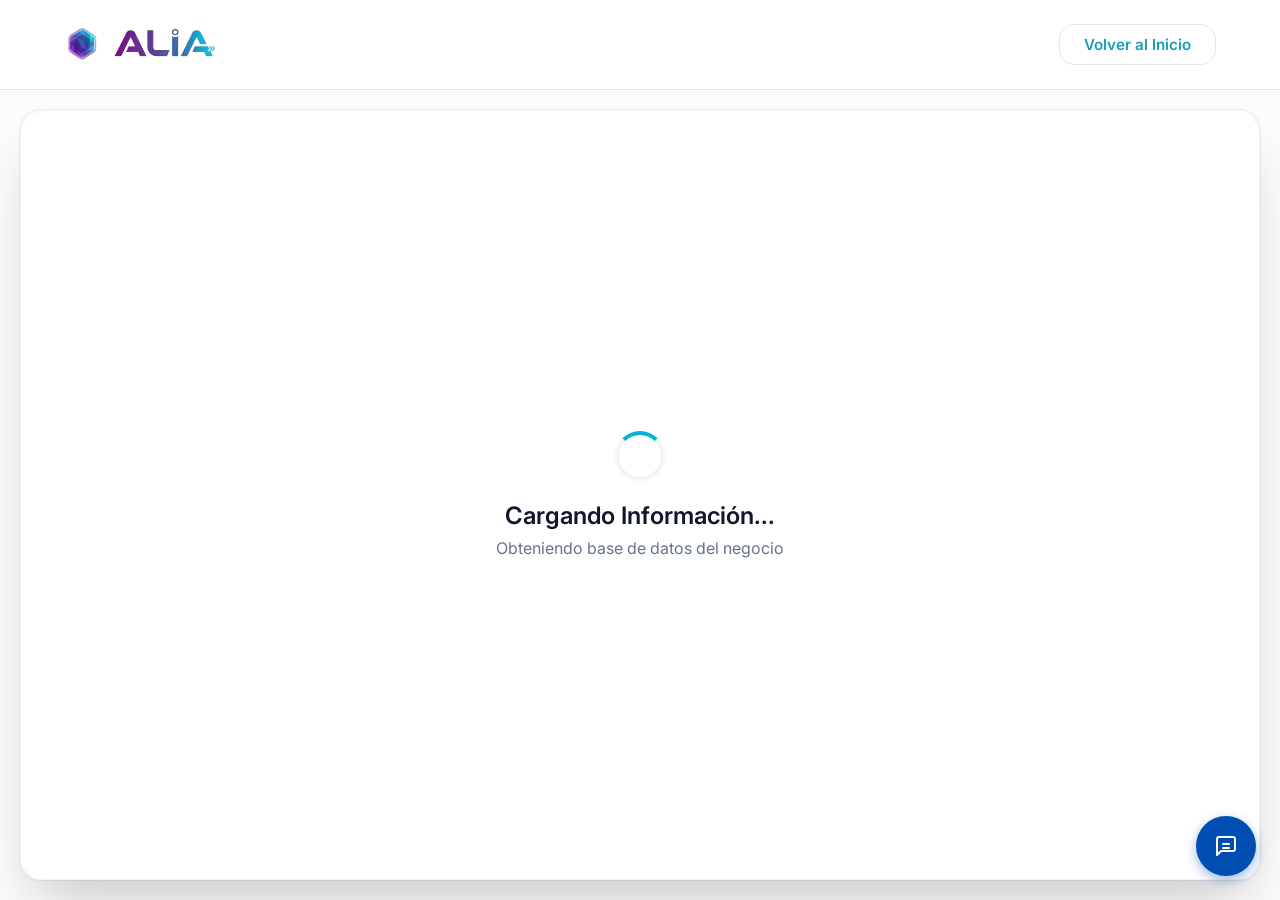
==== commit 0d1bdd50: "Issues fixed + Docu added" ====
--- a/HTML/prototipo.html
+++ b/HTML/prototipo.html
@@ -82,10 +82,12 @@
                         <p class="data-loading-text">Obteniendo base de datos del negocio</p>
                     </div>
 
-                    <!-- Toast Notifications Container (Moved inside portal) -->
+                    <!-- Contenedor de Notificaciones (Toasts):
+                         Se inyectan programáticamente desde JS (ej. showAlert).
+                    -->
                     <div id="toast-container" class="toast-container"></div>
                     
-    <div class="modal-overlay modal-overlay-styled" id="modal-confirm-delete">
+    <div class="modal-overlay modal-overlay-styled" id="modal-confirm-delete" style="display: none;">
         <div class="modal-container modal-container-styled">
             <div class="modal-icon-danger">
                 <svg width="48" height="48" viewBox="0 0 24 24" fill="none" stroke="currentColor" stroke-width="2" stroke-linecap="round" stroke-linejoin="round" class="modal-icon-svg"><path d="M10.29 3.86L1.82 18a2 2 0 0 0 1.71 3h16.94a2 2 0 0 0 1.71-3L13.71 3.86a2 2 0 0 0-3.42 0z"></path><line x1="12" y1="9" x2="12" y2="13"></line><line x1="12" y1="17" x2="12.01" y2="17"></line></svg>
@@ -100,7 +102,7 @@
         </div>
     </div>
     
-    <div class="modal-overlay modal-overlay-styled" id="modal-confirm-delete-prof">
+    <div class="modal-overlay modal-overlay-styled" id="modal-confirm-delete-prof" style="display: none;">
         <div class="modal-container modal-container-styled">
             <div class="modal-icon-danger">
                 <svg width="48" height="48" viewBox="0 0 24 24" fill="none" stroke="currentColor" stroke-width="2" stroke-linecap="round" stroke-linejoin="round" class="modal-icon-svg"><path d="M10.29 3.86L1.82 18a2 2 0 0 0 1.71 3h16.94a2 2 0 0 0 1.71-3L13.71 3.86a2 2 0 0 0-3.42 0z"></path><line x1="12" y1="9" x2="12" y2="13"></line><line x1="12" y1="17" x2="12.01" y2="17"></line></svg>
@@ -154,8 +156,11 @@
     </div>
                     
                     <!-- ==========================================
-                         COMPONENT: SIDEBAR NAVIGATION 
-                         ========================================== -->
+                         COMPONENTE: SIDEBAR NAVIGATION (NAVEGACIÓN LATERAL)
+                         ==========================================
+                         El atributo 'data-target' indica qué 'page-section' debe activarse.
+                         El ruteo se maneja en 'prototipo.js' sin recargar la página (SPA simulada).
+                    -->
                     <!-- Overlay para el sidebar en móvil -->
                     <div class="sidebar-overlay" id="sidebar-overlay"></div>
                     
@@ -225,9 +230,18 @@
                             </div>
                         </header>
 
-                        <!-- Dynamic Pages Container -->
+                        <!-- ==========================================
+                             CONTENEDORES DE PÁGINAS DINÁMICAS (SPA ROUTING)
+                             ==========================================
+                             Aquí residen las diferentes 'vistas' de la aplicación.
+                             Solo la que tiene la clase 'active' es visible.
+                        -->
                         <div class="portal-page-content">
-                            <!-- Diapositiva 1: Dashboard -->
+                            <!-- ==========================================
+                                 VISTA 1: DASHBOARD PRINCIPAL
+                                 ID de anclaje: #page-dashboard
+                                 Inyectar datos de resumen, métricas y gráficas aquí.
+                                 ========================================== -->
                             <div class="page-section active" id="page-dashboard">
                                 <div class="dashboard-header">
                                     <h1 class="dashboard-greeting">Hola, Usuario 👋</h1>
@@ -292,6 +306,7 @@
                                         </div>
                                     </div>
                                     
+                                    <!-- Tarjeta de Equipo -->
                                     <div class="team-card">
                                         <h3 class="section-title section-title-mb4">Rendimiento del Equipo</h3>
                                         <span class="section-subtitle">Ocupación semanal</span>
@@ -364,7 +379,11 @@
 
                             </div>
 
-                            <!-- Diapositiva 3: Agenda Semanal -->
+                            <!-- ==========================================
+                                 VISTA 2: AGENDA SEMANAL
+                                 ID de anclaje: #page-agenda-semanal
+                                 Contiene el calendario de citas por bloques horarios.
+                                 ========================================== -->
                             <div class="page-section" id="page-agenda-semanal">
                                 <div class="agenda-new-container">
                                     <div class="agenda-new-header">
@@ -595,7 +614,11 @@
                                 </div>
                             </div>
                             
-                            <!-- Diapositiva 4: Clientes -->
+                            <!-- ==========================================
+                                 VISTA 3: CLIENTES (BASE DE DATOS)
+                                 ID de anclaje: #page-clientes
+                                 Tabla que se renderiza iterando los datos JSON en el id 'clientes-tbody'.
+                                 ========================================== -->
                             <div class="page-section" id="page-clientes">
                                 <div class="clientes-table-wrapper">
                                     <div class="table-scroll-container">
@@ -697,7 +720,11 @@
                                     </div>
                                 </div>
                             </div>
-<!-- Diapositiva 5: Chats -->
+                            <!-- ==========================================
+                                 VISTA 4: CHATS (INBOX DE IA Y USUARIOS)
+                                 ID de anclaje: #page-chats
+                                 Muestra las interacciones del bot y permite intervención humana.
+                                 ========================================== -->
                             <div class="page-section" id="page-chats">
                                 <div class="chats-container">
                                     <!-- Sidebar: Lista de Mensajes -->
@@ -732,7 +759,10 @@
                                 </div>
                             </div>
 
-                            <!-- Diapositiva 6: Disponibilidad -->
+                            <!-- ==========================================
+                                 VISTA 5: DISPONIBILIDAD Y AUSENCIAS
+                                 ID de anclaje: #page-disponibilidad
+                                 ========================================== -->
                             <div class="page-section" id="page-disponibilidad">
                                 <div class="disp-grid-container">
                                     <!-- Top Row -->
@@ -868,6 +898,10 @@
                             
 
                         
+                        <!-- ==========================================
+                             VISTA 6: MI EQUIPO
+                             ID de anclaje: #page-mi-equipo
+                             ========================================== -->
                         <div class="page-section" id="page-mi-equipo">
                             <!-- Top Row -->
                             <div class="eq-top-row">
--- a/CSS/Prototipo/prototipo.css
+++ b/CSS/Prototipo/prototipo.css
@@ -154,7 +154,14 @@
 
 .time-select-styled { appearance: none; -webkit-appearance: none; background-image: url('data:image/svg+xml;utf8,<svg xmlns=\"http://www.w3.org/2000/svg\" width=\"16\" height=\"16\" viewBox=\"0 0 24 24\" fill=\"none\" stroke=\"%2394a3b8\" stroke-width=\"2\" stroke-linecap=\"round\" stroke-linejoin=\"round\"><polyline points=\"6 9 12 15 18 9\"></polyline></svg>'); background-repeat: no-repeat; background-position: right 14px center; padding-right: 40px; cursor: pointer; }
 
-/* Extracted Inline Styles */
+/* 
+  ==========================================
+  SISTEMA DE CLASES UTILITARIAS (ATOMIC CSS)
+  ==========================================
+  Estas clases fueron extraídas para erradicar el uso de 'style="..."' en el HTML.
+  Siguen un principio de utilidad única (espaciados, colores, displays flex)
+  y deben ser reutilizadas al crear nuevos componentes.
+*/
 .header-bordered { border-bottom: 1px solid #e5e7eb; }
 .logo-link { display: flex; align-items: center; gap: 10px; text-decoration: none; }
 .btn-secondary-bordered { border: 1px solid #e5e7eb; }
@@ -178,7 +185,7 @@
 /* Modals */
 .modal-overlay-styled {
     position: absolute; top: 0; left: 0; width: 100%; height: 100%;
-    border-radius: 20px; z-index: 9999; display: flex; align-items: center; justify-content: center; background: rgba(0,0,0,0.4);
+    border-radius: 20px; z-index: 9999; display: none; align-items: center; justify-content: center; background: rgba(0,0,0,0.4);
 }
 .modal-overlay-styled[style*="display: none"] { display: none !important; }
 .modal-container-styled { max-width: 400px; text-align: center; width: 100%; background: white; padding: 30px; border-radius: 16px; }
